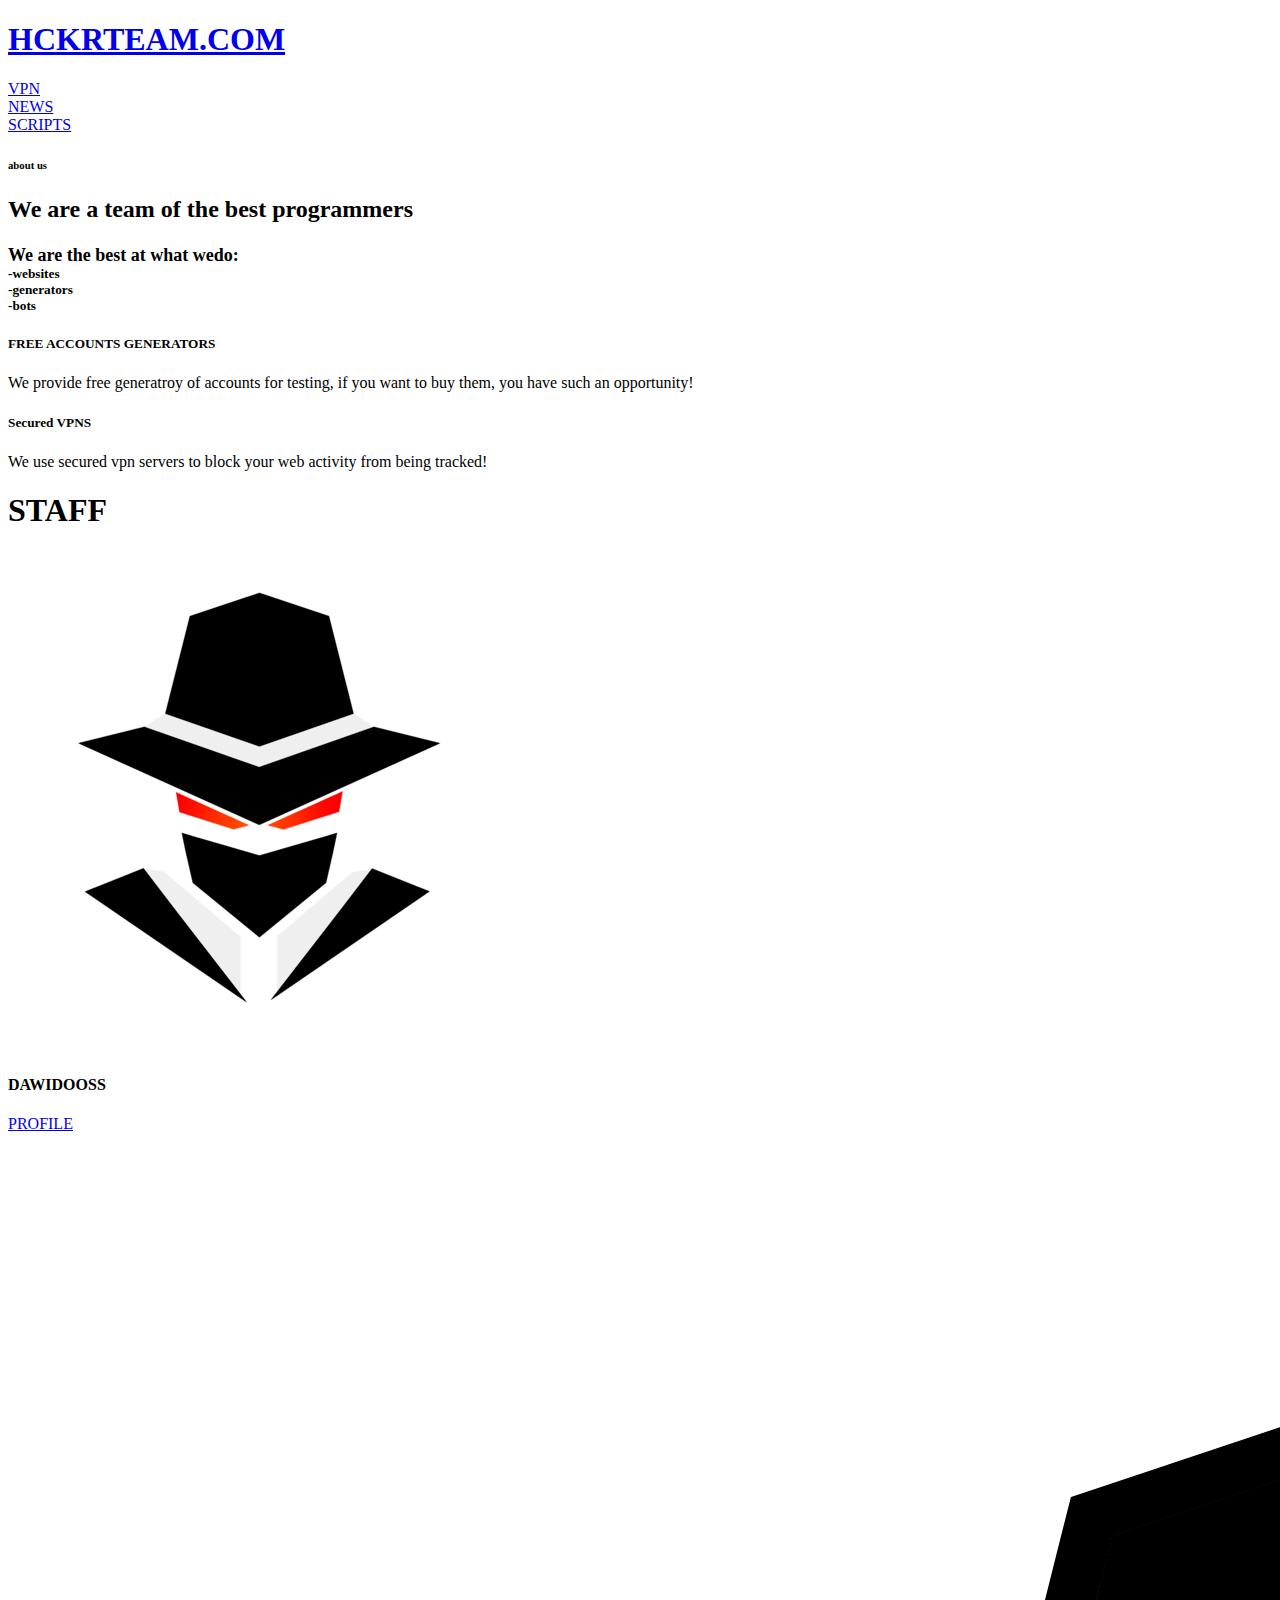
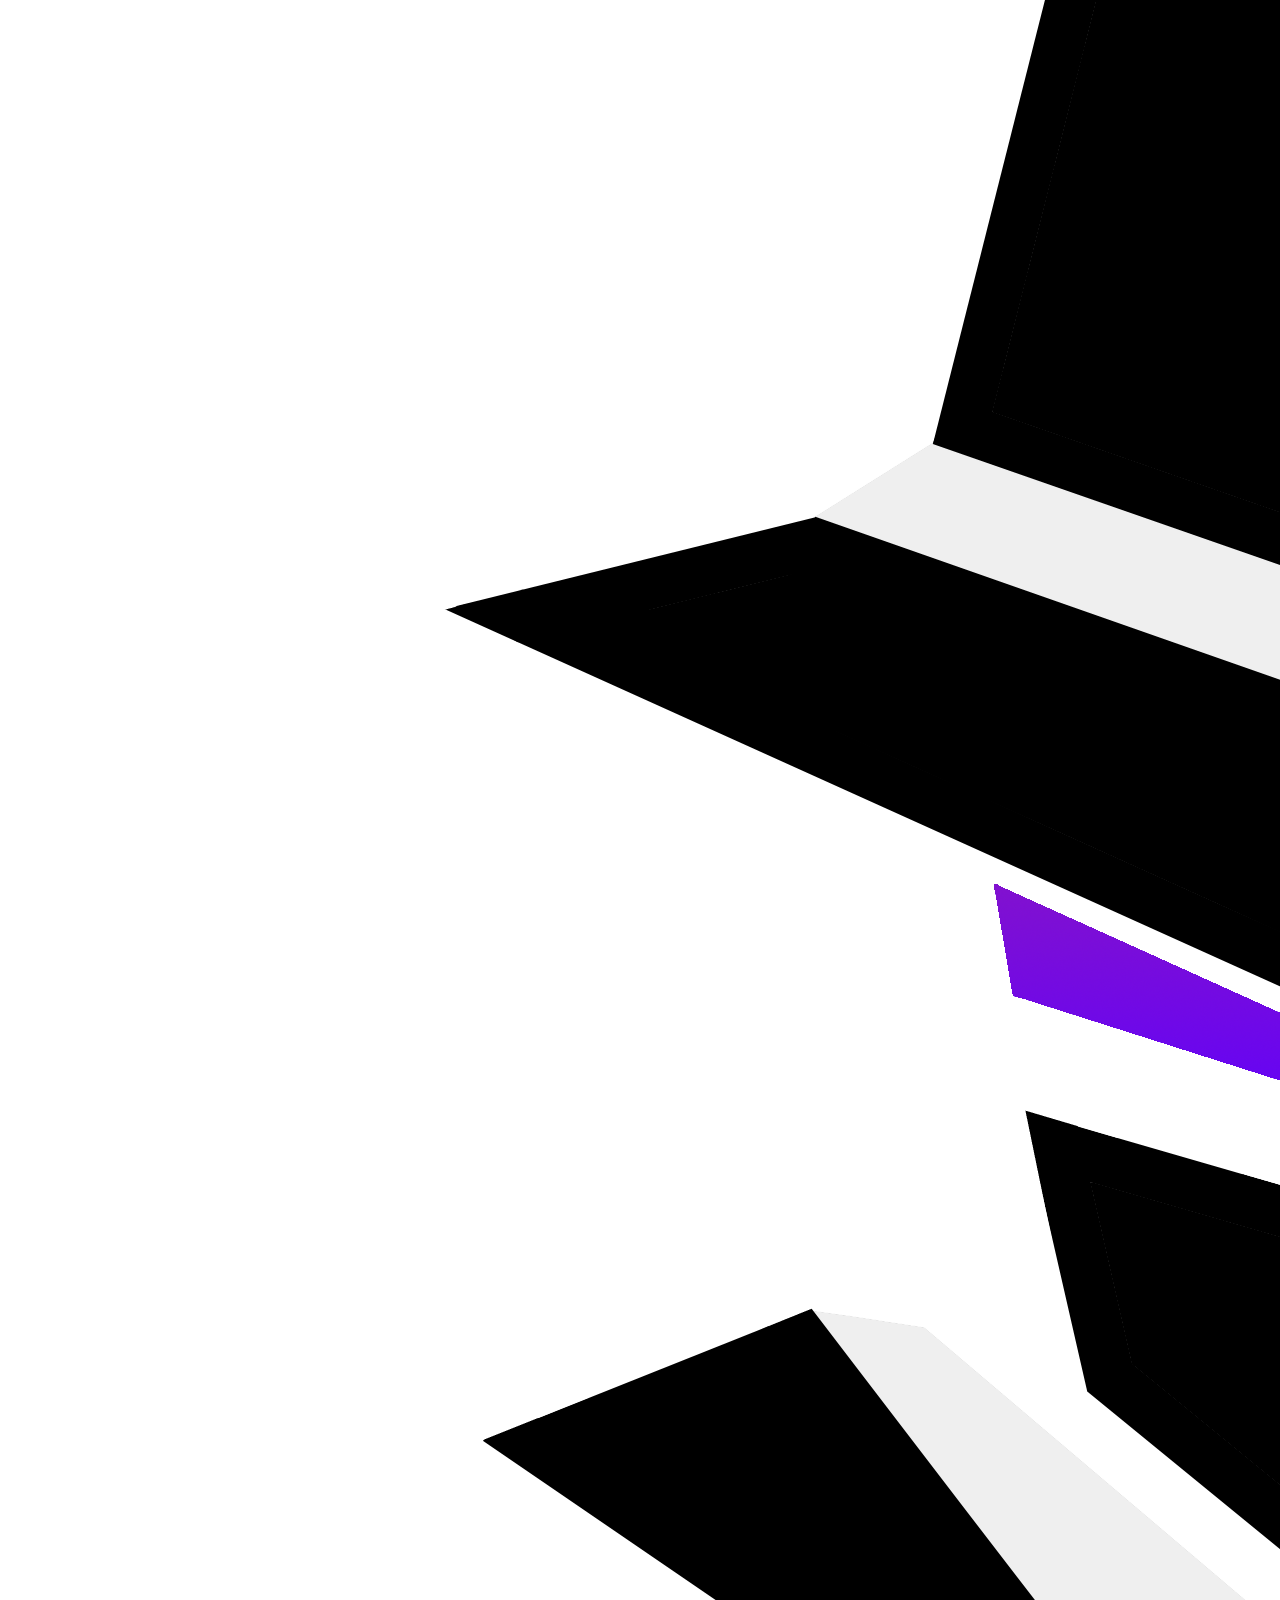
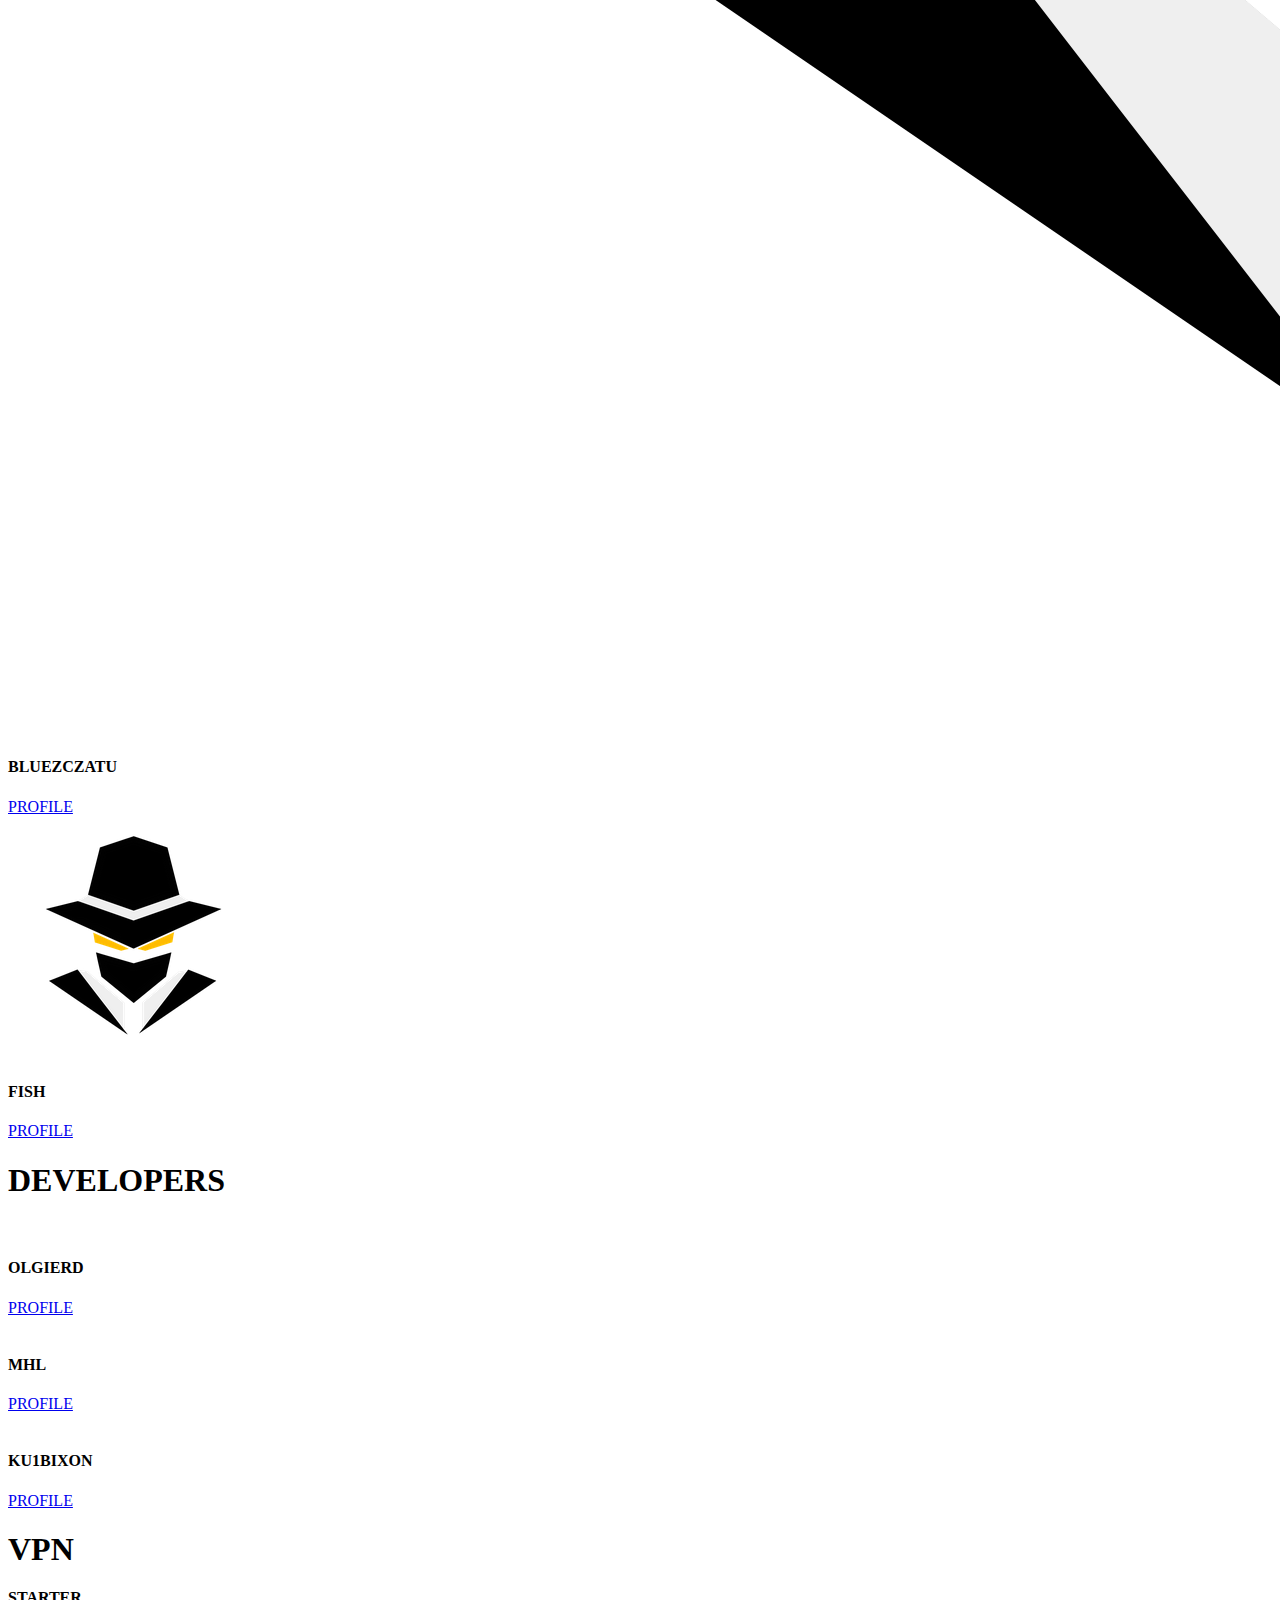
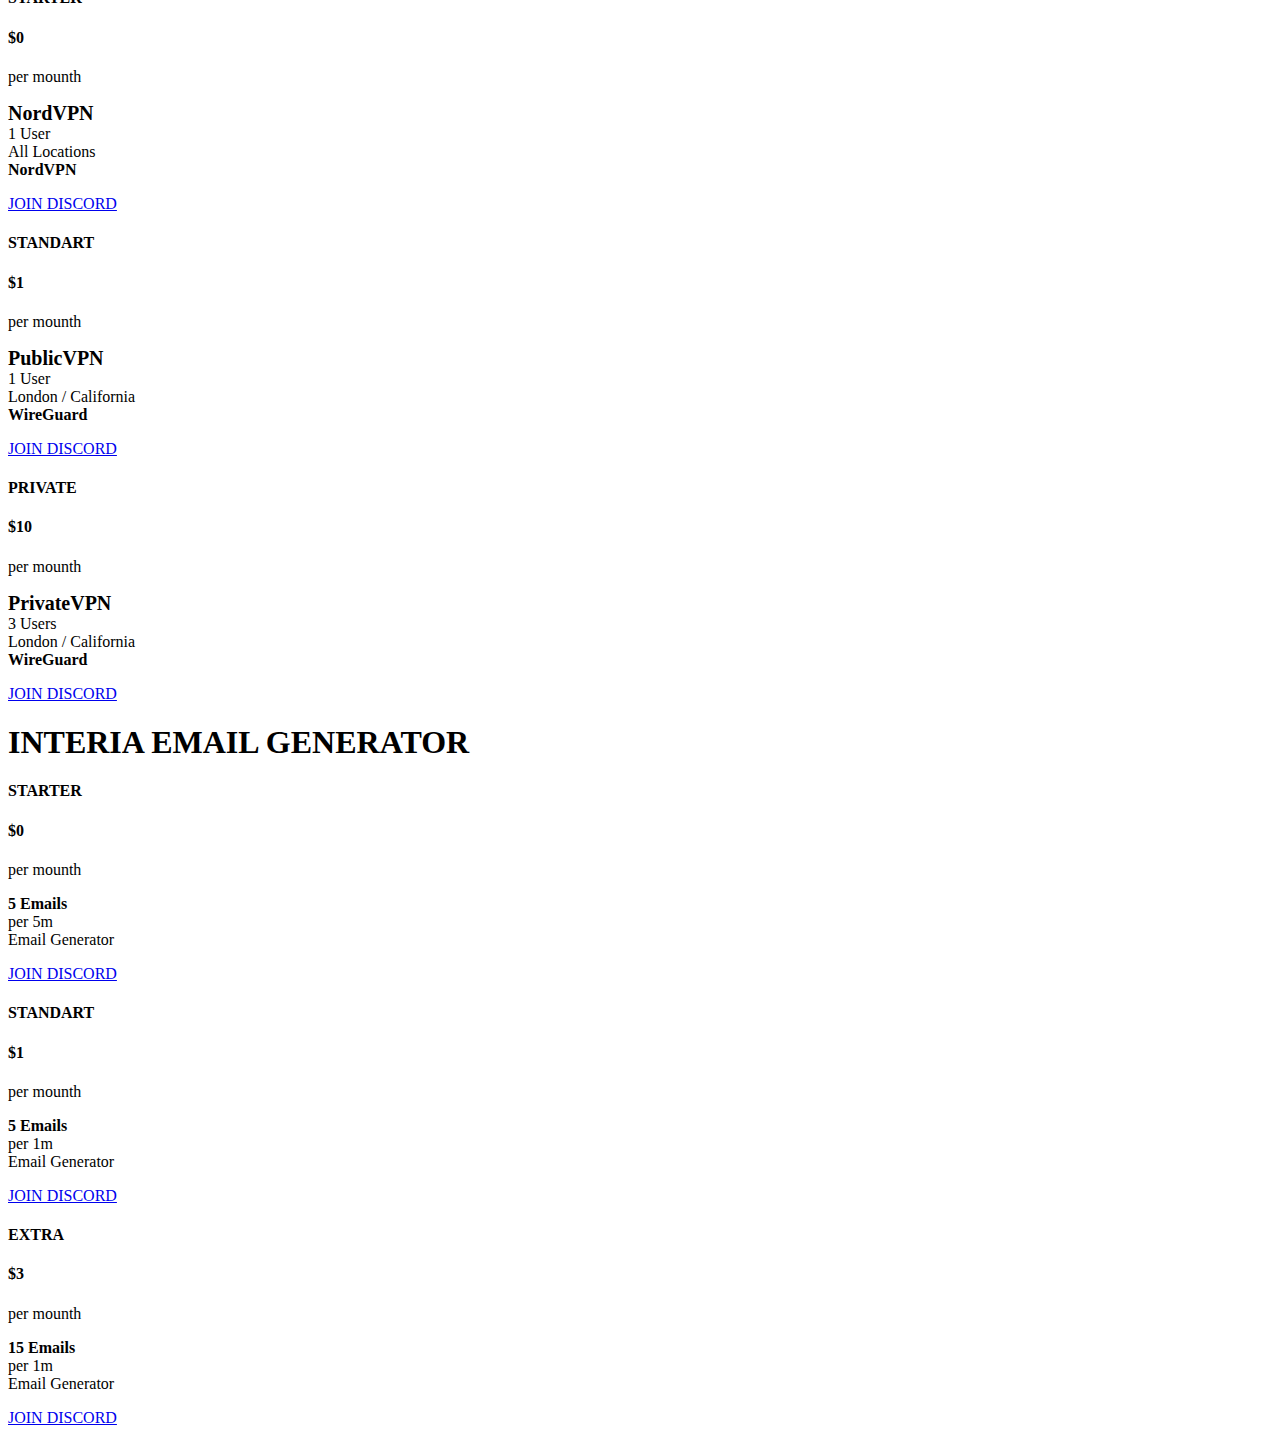
==== index.html @ 011a5a2e "Update index.html" ====
<!DOCTYPE html>
<html style="font-size: 16px;">
  <head>
    <script async src="https://arc.io/widget.min.js#6pTot6xj"></script>
    <script async src="https://pagead2.googlesyndication.com/pagead/js/adsbygoogle.js?client=ca-pub-5624667472871251"
    crossorigin="anonymous"></script>
    <meta name="viewport" content="width=device-width, initial-scale=1.0">
    <meta charset="utf-8">
    <meta name="keywords" content="hckrteam.com">
    <meta name="description" content="Best Developers Team">
    <meta name="page_type" content="np-template-header-footer-from-plugin">
    <title>hckrteam.com</title>
    <script class="u-script" type="text/javascript" src="jquery.js" defer=""></script>
    <script class="u-script" type="text/javascript" src="nicepage.js" defer=""></script>
    <meta name="generator" content="Nicepage 3.21.3, nicepage.com">
    <link id="u-theme-google-font" rel="stylesheet" href="https://fonts.googleapis.com/css?family=Roboto:100,100i,300,300i,400,400i,500,500i,700,700i,900,900i|Open+Sans:300,300i,400,400i,600,600i,700,700i,800,800i">
    <link id="u-page-google-font" rel="stylesheet" href="https://fonts.googleapis.com/css?family=Montserrat:100,100i,200,200i,300,300i,400,400i,500,500i,600,600i,700,700i,800,800i,900,900i">
    
    
    
    
    
    
    
    
    <script type="application/ld+json">{
		"@context": "http://schema.org",
		"@type": "Organization",
		"name": ""
}</script>
    <meta name="theme-color" content="#478ac9">
    <meta property="og:title" content="Home">
    <meta property="og:type" content="website">
  </head>
  <body class="u-body u-custom-color-6">
    <section class="u-align-center u-clearfix u-image u-shading u-section-1" id="sec-c838" src="" data-image-width="1920" data-image-height="542">
      <div class="u-clearfix u-sheet u-valign-bottom-lg u-sheet-1">
        <h1 class="u-custom-font u-font-montserrat u-text u-text-body-alt-color u-title u-text-1">
          <a class="u-active-none u-border-none u-btn u-button-link u-button-style u-hover-none u-none u-text-body-alt-color u-btn-1" href="https://hckrteam.com">HCKRTEAM.COM</a>
        </h1>
        <div class="u-clearfix u-layout-wrap u-layout-wrap-1">
          <div class="u-layout">
            <div class="u-layout-row">
              <div class="u-container-style u-layout-cell u-size-20 u-layout-cell-1">
                <div class="u-container-layout u-valign-middle-lg u-valign-middle-xl u-container-layout-1">
                  <a href="https://vpn.hckrteam.com" class="u-border-none u-btn u-btn-round u-button-style u-hover-grey-80 u-radius-50 u-white u-btn-2">VPN<br>
                  </a>
                </div>
              </div>
              <div class="u-container-style u-layout-cell u-size-20 u-layout-cell-2">
                <div class="u-container-layout u-valign-top u-container-layout-2">
                  <a href="https://news.hckrteam.com" class="u-border-none u-btn u-btn-round u-button-style u-hover-grey-80 u-radius-50 u-white u-btn-3">NEWS</a>
                </div>
              </div>
              <div class="u-container-style u-layout-cell u-size-20 u-layout-cell-3">
                <div class="u-container-layout u-valign-middle-lg u-valign-middle-xl u-valign-top-md u-valign-top-sm u-valign-top-xs u-container-layout-3">
                  <a href="https://scripts.hckrteam.com" class="u-border-none u-btn u-btn-round u-button-style u-hover-grey-80 u-radius-50 u-white u-btn-4">SCRIPTS<br>
                  </a>
                </div>
              </div>
            </div>
          </div>
        </div>
      </div>
    </section>
    <section class="u-clearfix u-section-2" id="carousel_eceb">
      <div class="u-clearfix u-sheet u-valign-middle-xs u-sheet-1">
        <div class="u-clearfix u-expanded-width-sm u-expanded-width-xs u-layout-wrap u-layout-wrap-1">
          <div class="u-layout">
            <div class="u-layout-row">
              <div class="u-container-style u-layout-cell u-size-20 u-layout-cell-1">
                <div class="u-container-layout u-valign-middle-sm u-valign-middle-xs u-container-layout-1">
                  <div class="u-align-left u-container-style u-grey-80 u-group u-radius-25 u-shape-round u-group-1">
                    <div class="u-container-layout u-valign-top-lg u-valign-top-md u-valign-top-sm u-valign-top-xs u-container-layout-2">
                      <h6 class="u-custom-font u-font-montserrat u-text u-text-default u-text-1">about us</h6>
                      <h2 class="u-custom-font u-font-montserrat u-text u-text-2">We are a team of the best programmers</h2>
                      <h5 class="u-custom-font u-font-montserrat u-text u-text-custom-color-5 u-text-3">
                        <span style="font-size: 1.125rem;">We are the best at what wedo:&nbsp;</span>
                        <br>-websites<br>-generators<br>-bots
                      </h5>
                    </div>
                  </div>
                </div>
              </div>
              <div class="u-container-style u-layout-cell u-size-20 u-layout-cell-2">
                <div class="u-container-layout u-valign-top-sm u-valign-top-xs u-container-layout-3">
                  <div class="u-align-center u-container-style u-expanded-width-md u-expanded-width-sm u-expanded-width-xs u-grey-10 u-group u-radius-25 u-shape-round u-group-2">
                    <div class="u-container-layout u-valign-top-lg u-valign-top-md u-valign-top-sm u-valign-top-xs u-container-layout-4">
                      <h5 class="u-custom-font u-font-montserrat u-text u-text-4">FREE ACCOUNTS GENERATORS</h5>
                      <p class="u-text u-text-5">We provide free generatroy of accounts for testing, if you want to buy them, you have such an opportunity!</p>
                    </div>
                  </div>
                </div>
              </div>
              <div class="u-container-style u-layout-cell u-size-20 u-layout-cell-3">
                <div class="u-container-layout u-valign-middle-sm u-container-layout-5">
                  <div class="u-container-style u-custom-color-2 u-group u-radius-25 u-shape-round u-group-3">
                    <div class="u-container-layout u-valign-top-md u-container-layout-6">
                      <h5 class="u-align-center u-custom-font u-font-montserrat u-text u-text-6">Secured VPNS</h5>
                      <p class="u-align-center u-text u-text-7">We use secured vpn servers to block your web activity from being tracked!</p>
                    </div>
                  </div>
                </div>
              </div>
            </div>
          </div>
        </div>
      </div>
    </section>
    <section class="u-align-center u-clearfix u-section-3" id="carousel_86ee">
      <div class="u-clearfix u-sheet u-sheet-1">
        <h1 class="u-custom-font u-font-montserrat u-text u-text-body-alt-color u-title u-text-1">STAFF</h1>
        <div class="u-list u-list-1">
          <div class="u-repeater u-repeater-1">
            <div class="u-align-center u-container-style u-grey-80 u-list-item u-radius-20 u-repeater-item u-shape-round u-video-cover u-list-item-1">
              <div class="u-container-layout u-similar-container u-valign-bottom u-container-layout-1">
                <img src="images/hckr_dawidooss.png" alt="" class="u-expanded-width u-image u-image-contain u-image-default u-image-1" data-image-width="500" data-image-height="500">
                <h4 class="u-text u-text-default u-text-2">DAWIDOOSS</h4>
                <a href="https://hckrteam.com/dawidooss" class="u-border-none u-btn u-btn-round u-button-style u-hover-grey-80 u-radius-50 u-white u-btn-1">PROFILE</a>
              </div>
            </div>
            <div class="u-align-center u-container-style u-grey-80 u-list-item u-radius-20 u-repeater-item u-shape-round u-video-cover u-list-item-2">
              <div class="u-container-layout u-similar-container u-valign-bottom u-container-layout-2">
                <img src="images/logohackermanv34.png" alt="" class="u-expanded-width u-image u-image-default u-image-2" data-image-width="2890" data-image-height="2800">
                <h4 class="u-text u-text-default u-text-white u-text-3">BLUEZCZATU</h4>
                <a href="https://hckrteam.com/bluezczatu" class="u-border-none u-btn u-btn-round u-button-style u-hover-grey-80 u-radius-50 u-white u-btn-2"> PROFILE</a>
              </div>
            </div>
            <div class="u-align-center u-container-style u-grey-80 u-list-item u-radius-20 u-repeater-item u-shape-round u-list-item-3">
              <div class="u-container-layout u-similar-container u-valign-bottom u-container-layout-3">
                <img src="images/logohackermanv34fish.png" alt="" class="u-expanded-width u-image u-image-contain u-image-default u-image-3" data-image-width="2890" data-image-height="2800">
                <h4 class="u-text u-text-default u-text-white u-text-4">FISH</h4>
                <a href="https://hckrteam.com/fish" class="u-border-none u-btn u-btn-round u-button-style u-hover-grey-80 u-radius-50 u-white u-btn-3"> PROFILE</a>
              </div>
            </div>
          </div>
        </div>
      </div>
    </section>
    <section class="u-align-center u-clearfix u-section-4" id="carousel_1fa7">
      <div class="u-clearfix u-sheet u-sheet-1">
        <h1 class="u-custom-font u-font-montserrat u-text u-text-body-alt-color u-title u-text-1">DEVELOPERS</h1>
        <div class="u-list u-list-1">
          <div class="u-repeater u-repeater-1">
            <div class="u-align-center u-container-style u-grey-80 u-list-item u-radius-20 u-repeater-item u-shape-round u-video-cover u-list-item-1">
              <div class="u-container-layout u-similar-container u-valign-top u-container-layout-1">
                <img src="images/hackermandeveloper.png" alt="" class="u-expanded-width u-image u-image-contain u-image-default u-image-1" data-image-width="2890" data-image-height="2800">
                <h4 class="u-text u-text-default u-text-2">OLGIERD</h4>
                <a href="https://hckrteam.com/olgierd" class="u-border-none u-btn u-btn-round u-button-style u-hover-grey-80 u-radius-50 u-white u-btn-1">PROFILE</a>
              </div>
            </div>
            <div class="u-align-center u-container-style u-grey-80 u-list-item u-radius-20 u-repeater-item u-shape-round u-video-cover u-list-item-2">
              <div class="u-container-layout u-similar-container u-valign-top u-container-layout-2">
                <img src="images/hackermandeveloper.png" alt="" class="u-expanded-width u-image u-image-contain u-image-default u-image-2" data-image-width="2890" data-image-height="2800">
                <h4 class="u-text u-text-default u-text-white u-text-3">MHL</h4>
                <a href="https://hckrteam.com/mhl" class="u-border-none u-btn u-btn-round u-button-style u-hover-grey-80 u-radius-50 u-white u-btn-2"> PROFILE</a>
              </div>
            </div>
            <div class="u-align-center u-container-style u-grey-80 u-list-item u-radius-20 u-repeater-item u-shape-round u-list-item-3">
              <div class="u-container-layout u-similar-container u-valign-top u-container-layout-3">
                <img src="images/hackermandeveloper.png" alt="" class="u-expanded-width u-image u-image-contain u-image-default u-image-3" data-image-width="2890" data-image-height="2800">
                <h4 class="u-text u-text-default u-text-white u-text-4">KU1BIXON</h4>
                <a href="https://hckrteam.com/ku1bixon" class="u-border-none u-btn u-btn-round u-button-style u-hover-grey-80 u-radius-50 u-white u-btn-3"> PROFILE</a>
              </div>
            </div>
          </div>
        </div>
      </div>
    </section>
    <section class="u-align-center u-clearfix u-section-5" id="sec-b7e0">
      <div class="u-clearfix u-sheet u-sheet-1">
        <h1 class="u-custom-font u-font-montserrat u-text u-text-body-alt-color u-title u-text-1">VPN</h1>
        <div class="u-list u-list-1">
          <div class="u-repeater u-repeater-1">
            <div class="u-container-style u-grey-80 u-list-item u-radius-20 u-repeater-item u-shape-round u-video-cover u-list-item-1">
              <div class="u-container-layout u-similar-container u-container-layout-1">
                <h4 class="u-align-center u-text u-text-default u-text-2">STARTER</h4>
                <h4 class="u-align-center u-text u-text-default u-text-white u-text-3">$0</h4>
                <p class="u-align-center u-text u-text-4">per mounth</p>
                <p class="u-align-center u-text u-text-5">
                  <span style="font-weight: 700; font-size: 1.25rem;">NordVPN</span>
                  <br>1 User<br>All Locations<br>
                  <span style="font-weight: 700;">NordVPN</span>
                </p>
                <a href="https://nordvpn.hckrteam.com" class="u-border-none u-btn u-btn-round u-button-style u-hover-grey-80 u-radius-50 u-white u-btn-1" target="_blank"> JOIN DISCORD</a>
              </div>
            </div>
            <div class="u-align-center u-container-style u-grey-80 u-list-item u-radius-20 u-repeater-item u-shape-round u-video-cover u-list-item-2">
              <div class="u-container-layout u-similar-container u-container-layout-2">
                <h4 class="u-align-center u-text u-text-default u-text-6">STANDART</h4>
                <h4 class="u-align-center u-text u-text-default u-text-7">$1</h4>
                <p class="u-align-center u-text u-text-8">per mounth</p>
                <p class="u-align-center u-text u-text-9">
                  <span style="font-weight: 700; font-size: 1.25rem;">PublicVPN</span>
                  <br>1 User<br>London / California<br>
                  <span style="font-weight: 700;">WireGuard</span>
                </p>
                <a href="https://dc.hckrteam.com" class="u-border-none u-btn u-btn-round u-button-style u-hover-grey-80 u-radius-50 u-white u-btn-2" target="_blank"> JOIN DISCORD<br>
                </a>
              </div>
            </div>
            <div class="u-align-center u-container-style u-grey-80 u-list-item u-radius-20 u-repeater-item u-shape-round u-list-item-3">
              <div class="u-container-layout u-similar-container u-container-layout-3">
                <h4 class="u-align-center u-text u-text-default u-text-10">PRIVATE</h4>
                <h4 class="u-align-center u-text u-text-default u-text-11">$10</h4>
                <p class="u-align-center u-text u-text-12">per mounth</p>
                <p class="u-align-center u-text u-text-13">
                  <span style="font-weight: 700; font-size: 1.25rem;">PrivateVPN</span>
                  <br>3 Users<br>London / California<br>
                  <span style="font-weight: 700;">WireGuard</span>
                </p>
                <a href="https://dc.hckrteam.com" class="u-border-none u-btn u-btn-round u-button-style u-custom-color-2 u-hover-grey-80 u-radius-50 u-btn-3" target="_blank"> JOIN DISCORD</a>
              </div>
            </div>
          </div>
        </div>
      </div>
    </section>
    <section class="u-align-center u-clearfix u-section-6" id="carousel_602c">
      <div class="u-clearfix u-sheet u-sheet-1">
        <h1 class="u-custom-font u-font-montserrat u-text u-text-body-alt-color u-title u-text-1">INTERIA EMAIL GENERATOR</h1>
        <div class="u-list u-list-1">
          <div class="u-repeater u-repeater-1">
            <div class="u-container-style u-grey-80 u-list-item u-radius-20 u-repeater-item u-shape-round u-video-cover u-list-item-1">
              <div class="u-container-layout u-similar-container u-container-layout-1">
                <h4 class="u-align-center u-text u-text-default u-text-2">STARTER</h4>
                <h4 class="u-align-center u-text u-text-default u-text-white u-text-3">$0</h4>
                <p class="u-align-center u-text u-text-4">per mounth</p>
                <p class="u-align-center u-text u-text-5"><b>5 Emails</b>
                  <br>per 5m<br>Email Generator
                </p>
                <a href="https://dc.hckrteam.com" class="u-border-none u-btn u-btn-round u-button-style u-hover-grey-80 u-radius-50 u-white u-btn-1" target="_blank"> JOIN DISCORD</a>
              </div>
            </div>
            <div class="u-align-center u-container-style u-grey-80 u-list-item u-radius-20 u-repeater-item u-shape-round u-video-cover u-list-item-2">
              <div class="u-container-layout u-similar-container u-container-layout-2">
                <h4 class="u-align-center u-text u-text-default u-text-6">STANDART</h4>
                <h4 class="u-align-center u-text u-text-default u-text-7">$1</h4>
                <p class="u-align-center u-text u-text-8">per mounth</p>
                <p class="u-align-center u-text u-text-9"><b>5 Emails</b>
                  <br>per 1m<br>Email Generator
                </p>
                <a href="https://dc.hckrteam.com" class="u-border-none u-btn u-btn-round u-button-style u-hover-grey-80 u-radius-50 u-white u-btn-2" target="_blank"> JOIN DISCORD<br>
                </a>
              </div>
            </div>
            <div class="u-align-center u-container-style u-grey-80 u-list-item u-radius-20 u-repeater-item u-shape-round u-list-item-3">
              <div class="u-container-layout u-similar-container u-container-layout-3">
                <h4 class="u-align-center u-text u-text-default u-text-10">EXTRA</h4>
                <h4 class="u-align-center u-text u-text-default u-text-11">$3</h4>
                <p class="u-align-center u-text u-text-12">per mounth</p>
                <p class="u-align-center u-text u-text-13"><b>15 Emails</b>
                  <br>per 1m<br>Email Generator<br>
                </p>
                <a href="https://dc.hckrteam.com" class="u-border-none u-btn u-btn-round u-button-style u-custom-color-2 u-hover-grey-80 u-radius-50 u-btn-3" target="_blank"> JOIN DISCORD</a>
              </div>
            </div>
          </div>
        </div>
      </div>
    </section>
    <section class="u-clearfix u-section-7" id="sec-3c66">
      <div class="u-clearfix u-sheet u-sheet-1"></div>
  </body>
</html>
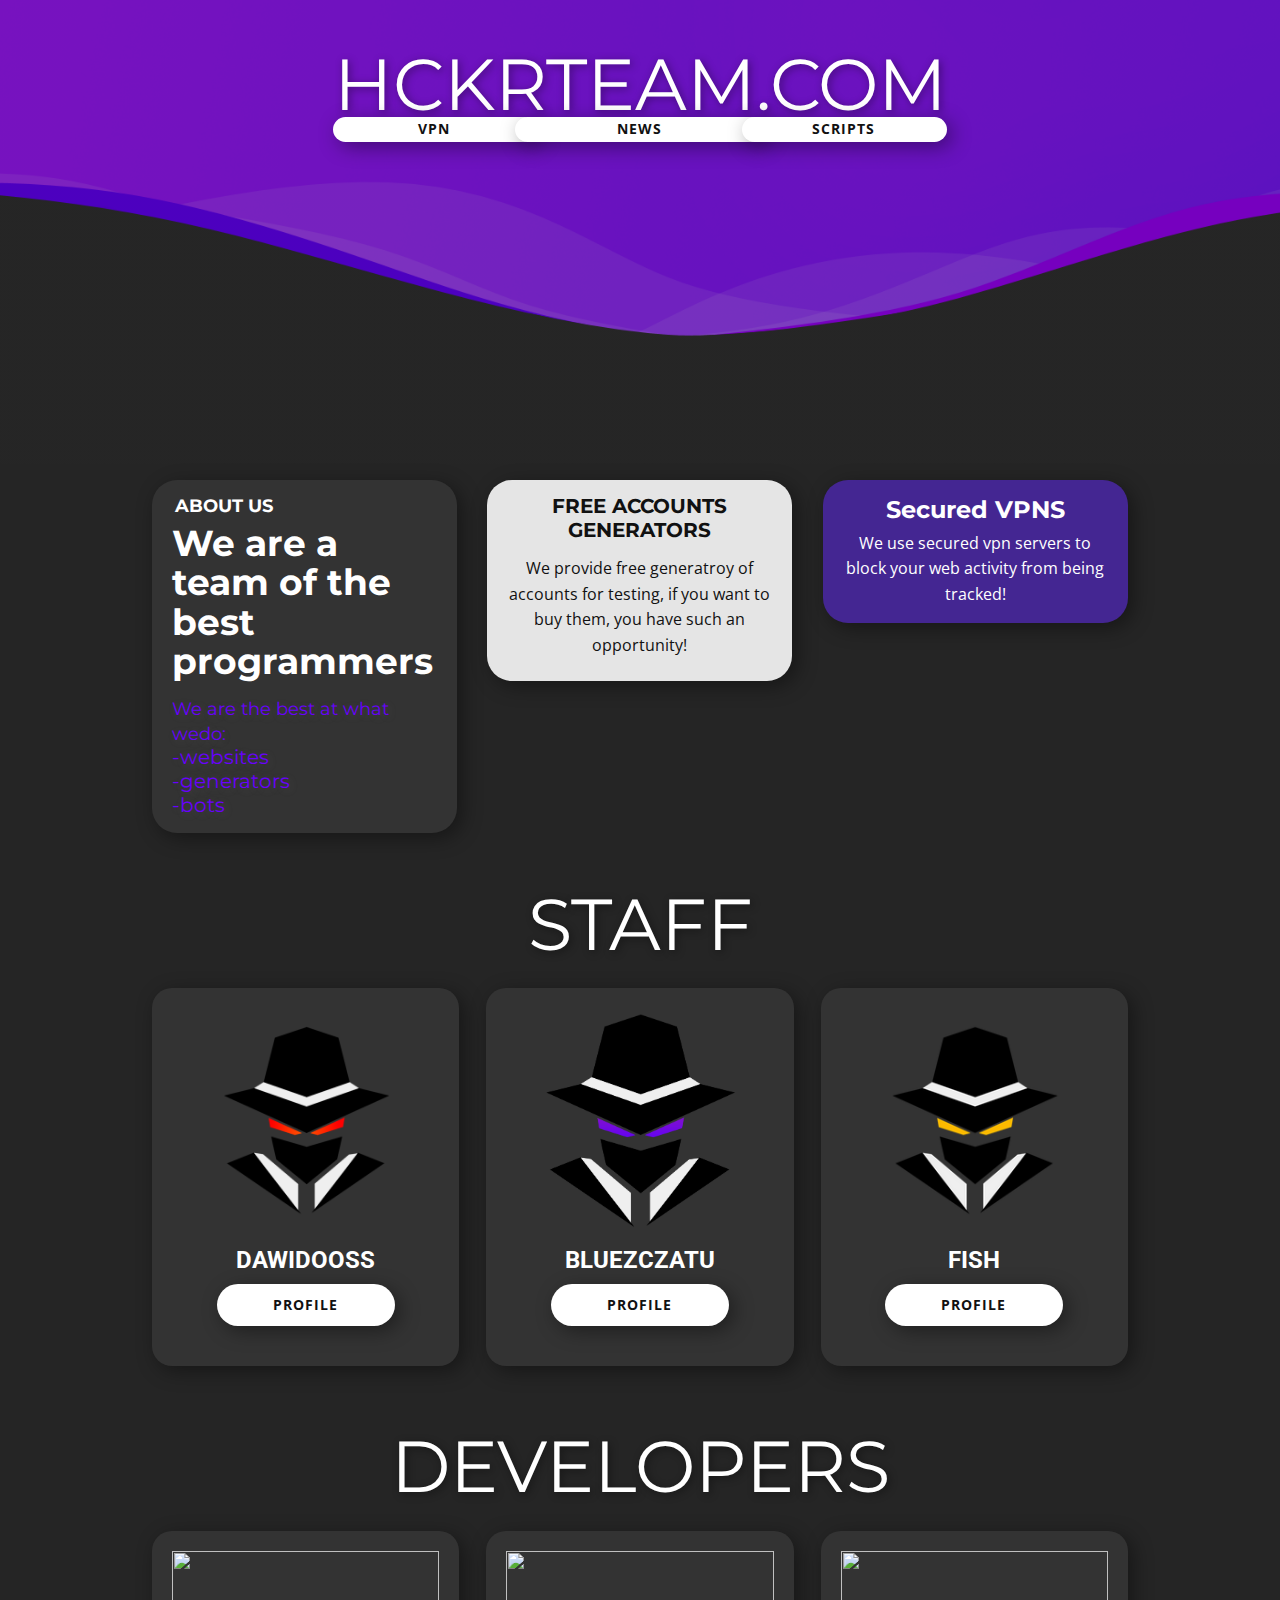
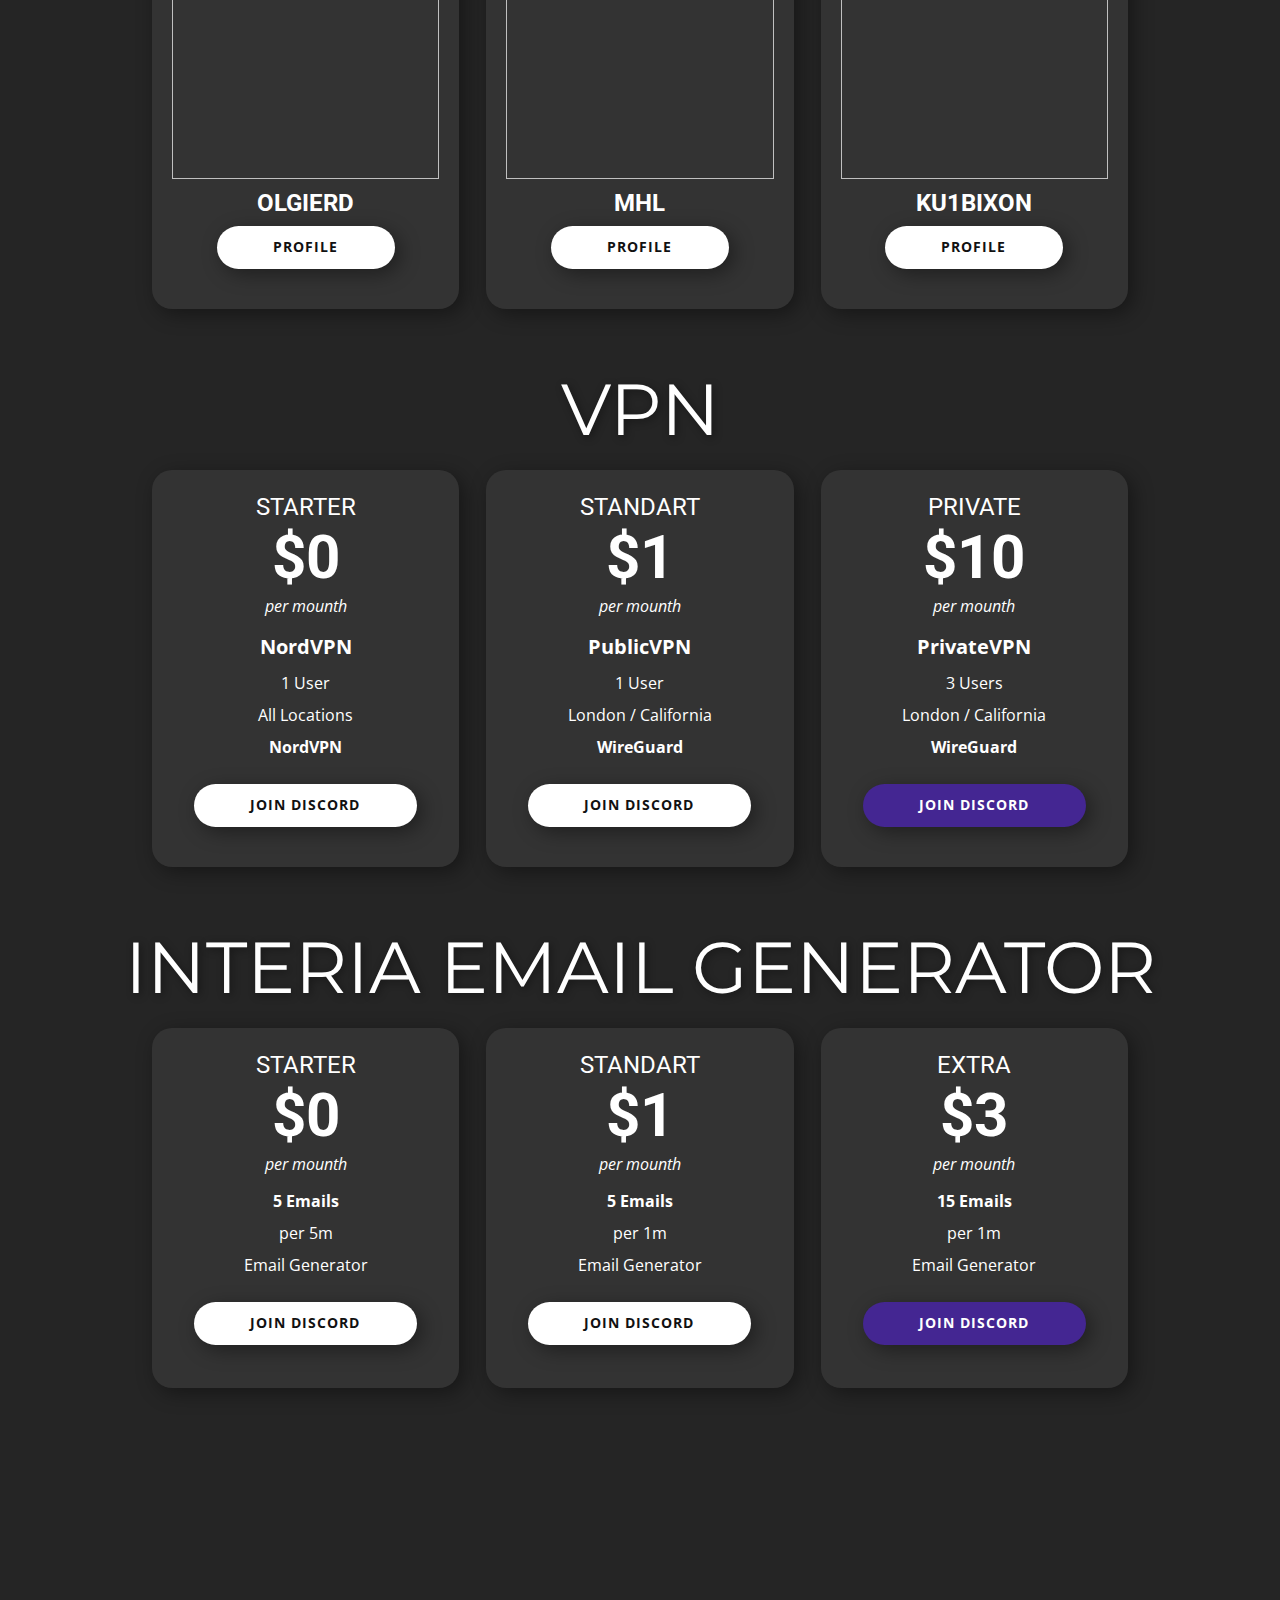
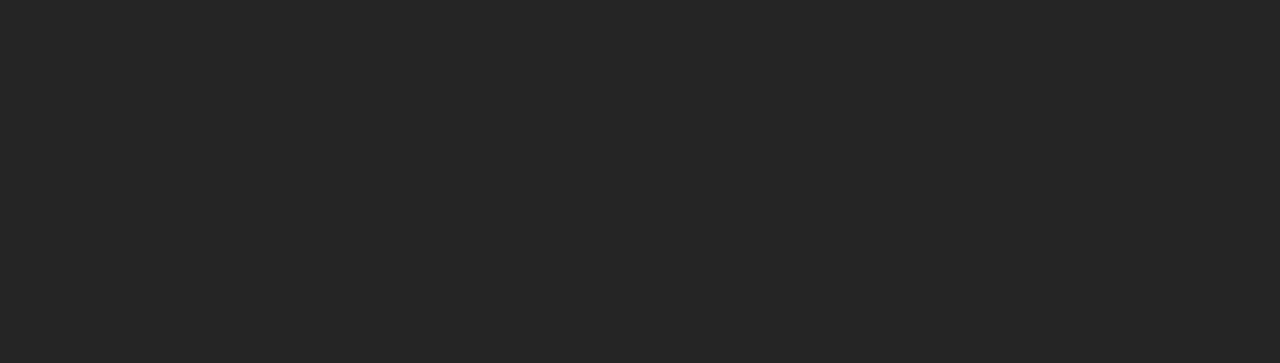
==== commit 3d87cb10: "Update index.html" ====
--- a/index.html
+++ b/index.html
@@ -10,6 +10,8 @@
     <meta name="description" content="Best Developers Team">
     <meta name="page_type" content="np-template-header-footer-from-plugin">
     <title>hckrteam.com</title>
+    <link rel="stylesheet" href="nicepage.css" media="screen">
+<link rel="stylesheet" href="Home.css" media="screen">
     <script class="u-script" type="text/javascript" src="jquery.js" defer=""></script>
     <script class="u-script" type="text/javascript" src="nicepage.js" defer=""></script>
     <meta name="generator" content="Nicepage 3.21.3, nicepage.com">
@@ -28,9 +30,6 @@
 		"@type": "Organization",
 		"name": ""
 }</script>
-    <meta name="theme-color" content="#478ac9">
-    <meta property="og:title" content="Home">
-    <meta property="og:type" content="website">
   </head>
   <body class="u-body u-custom-color-6">
     <section class="u-align-center u-clearfix u-image u-shading u-section-1" id="sec-c838" src="" data-image-width="1920" data-image-height="542">
--- a/nicepage.css
+++ b/nicepage.css
@@ -0,0 +1,35181 @@
+/*begin-commonstyles library*//*!
+ * froala_editor v3.2.3 (https://www.froala.com/wysiwyg-editor)
+ * License https://froala.com/wysiwyg-editor/terms/
+ * Copyright 2014-2020 Froala Labs
+ */
+
+.fr-clearfix::after {
+  clear: both;
+  display: block;
+  content: "";
+  height: 0; }
+
+.fr-hide-by-clipping {
+  position: absolute;
+  width: 1px;
+  height: 1px;
+  padding: 0;
+  margin: -1px;
+  overflow: hidden;
+  clip: rect(0, 0, 0, 0);
+  border: 0; }
+
+.fr-view img.fr-rounded, .fr-view .fr-img-caption.fr-rounded img {
+  border-radius: 10px;
+  -moz-border-radius: 10px;
+  -webkit-border-radius: 10px;
+  -moz-background-clip: padding;
+  -webkit-background-clip: padding-box;
+  background-clip: padding-box; }
+
+.fr-view img.fr-shadow, .fr-view .fr-img-caption.fr-shadow img {
+  -webkit-box-shadow: 10px 10px 5px 0px #cccccc;
+  -moz-box-shadow: 10px 10px 5px 0px #cccccc;
+  box-shadow: 10px 10px 5px 0px #cccccc; }
+
+.fr-view img.fr-bordered, .fr-view .fr-img-caption.fr-bordered img {
+  border: solid 5px #CCC; }
+
+.fr-view img.fr-bordered {
+  -webkit-box-sizing: content-box;
+  -moz-box-sizing: content-box;
+  box-sizing: content-box; }
+
+.fr-view .fr-img-caption.fr-bordered img {
+  -webkit-box-sizing: border-box;
+  -moz-box-sizing: border-box;
+  box-sizing: border-box; }
+
+.fr-view {
+  word-wrap: break-word; }
+  .fr-view span[style~="color:"] a {
+    color: inherit; }
+  .fr-view strong {
+    font-weight: 700; }
+  .fr-view table {
+    border: none;
+    border-collapse: collapse;
+    empty-cells: show;
+    max-width: 100%; }
+    .fr-view table td {
+      min-width: 5px; }
+    .fr-view table.fr-dashed-borders td, .fr-view table.fr-dashed-borders th {
+      border-style: dashed; }
+    .fr-view table.fr-alternate-rows tbody tr:nth-child(2n) {
+      background: whitesmoke; }
+    .fr-view table td, .fr-view table th {
+      border: 1px solid #DDD; }
+      .fr-view table td:empty, .fr-view table th:empty {
+        height: 20px; }
+      .fr-view table td.fr-highlighted, .fr-view table th.fr-highlighted {
+        border: 1px double red; }
+      .fr-view table td.fr-thick, .fr-view table th.fr-thick {
+        border-width: 2px; }
+    .fr-view table th {
+      background: #ececec; }
+  .fr-view hr {
+    clear: both;
+    user-select: none;
+    -o-user-select: none;
+    -moz-user-select: none;
+    -khtml-user-select: none;
+    -webkit-user-select: none;
+    -ms-user-select: none;
+    break-after: always;
+    page-break-after: always; }
+  .fr-view .fr-file {
+    position: relative; }
+    .fr-view .fr-file::after {
+      position: relative;
+      content: "\1F4CE";
+      font-weight: normal; }
+  .fr-view pre {
+    white-space: pre-wrap;
+    word-wrap: break-word;
+    overflow: visible; }
+/*.fr-view[dir="rtl"] blockquote {
+  border-left: none;
+  border-right: solid 2px #5E35B1;
+  margin-right: 0;
+  padding-right: 5px;
+  padding-left: 0; }
+  .fr-view[dir="rtl"] blockquote blockquote {
+    border-color: #00BCD4; }
+    .fr-view[dir="rtl"] blockquote blockquote blockquote {
+      border-color: #43A047; }
+.fr-view blockquote {
+  border-left: solid 2px #5E35B1;
+  margin-left: 0;
+  padding-left: 5px;
+  color: #5E35B1; }
+  .fr-view blockquote blockquote {
+    border-color: #00BCD4;
+    color: #00BCD4; }
+    .fr-view blockquote blockquote blockquote {
+      border-color: #43A047;
+      color: #43A047; }*/
+  .fr-view span.fr-emoticon {
+    font-weight: normal;
+    font-family: "Apple Color Emoji","Segoe UI Emoji","NotoColorEmoji","Segoe UI Symbol","Android Emoji","EmojiSymbols";
+    display: inline;
+    line-height: 0; }
+    .fr-view span.fr-emoticon.fr-emoticon-img {
+      background-repeat: no-repeat !important;
+      font-size: inherit;
+      height: 1em;
+      width: 1em;
+      min-height: 20px;
+      min-width: 20px;
+      display: inline-block;
+      margin: -.1em .1em .1em;
+      line-height: 1;
+      vertical-align: middle; }
+  .fr-view .fr-text-gray {
+    color: #AAA !important; }
+  .fr-view .fr-text-bordered {
+    border-top: solid 1px #222;
+    border-bottom: solid 1px #222;
+    padding: 10px 0; }
+  .fr-view .fr-text-spaced {
+    letter-spacing: 1px; }
+  .fr-view .fr-text-uppercase {
+    text-transform: uppercase; }
+  .fr-view .fr-class-highlighted {
+    background-color: #ffff00; }
+  .fr-view .fr-class-code {
+    border-color: #cccccc;
+    border-radius: 2px;
+    -moz-border-radius: 2px;
+    -webkit-border-radius: 2px;
+    -moz-background-clip: padding;
+    -webkit-background-clip: padding-box;
+    background-clip: padding-box;
+    background: #f5f5f5;
+    padding: 10px;
+    font-family: "Courier New", Courier, monospace; }
+  .fr-view .fr-class-transparency {
+    opacity: 0.5; }
+  .fr-view img {
+    position: relative;
+    max-width: 100%; }
+    .fr-view img.fr-dib {
+      margin: 10px auto;
+      display: block;
+      float: none;
+      vertical-align: top; }
+      .fr-view img.fr-dib.fr-fil {
+        margin-left: 0;
+        text-align: left; }
+      .fr-view img.fr-dib.fr-fir {
+        margin-right: 0;
+        text-align: right; }
+    .fr-view img.fr-dii {
+      display: inline-block;
+      float: none;
+      vertical-align: bottom;
+      margin-left: 5px;
+      margin-right: 5px;
+      max-width: calc(100% - (2 * 5px)); }
+      .fr-view img.fr-dii.fr-fil {
+        float: left;
+        margin: 10px 15px 10px 0;
+        max-width: calc(100% - 5px); }
+      .fr-view img.fr-dii.fr-fir {
+        float: right;
+        margin: 10px 0 10px 15px;
+        max-width: calc(100% - 5px); }
+  .fr-view span.fr-img-caption {
+    position: relative;
+    max-width: 100%; }
+    .fr-view span.fr-img-caption.fr-dib {
+      margin: 5px auto;
+      display: block;
+      float: none;
+      vertical-align: top; }
+      .fr-view span.fr-img-caption.fr-dib.fr-fil {
+        margin-left: 0;
+        text-align: left; }
+      .fr-view span.fr-img-caption.fr-dib.fr-fir {
+        margin-right: 0;
+        text-align: right; }
+    .fr-view span.fr-img-caption.fr-dii {
+      display: inline-block;
+      float: none;
+      vertical-align: bottom;
+      margin-left: 5px;
+      margin-right: 5px;
+      max-width: calc(100% - (2 * 5px)); }
+      .fr-view span.fr-img-caption.fr-dii.fr-fil {
+        float: left;
+        margin: 5px 5px 5px 0;
+        max-width: calc(100% - 5px); }
+      .fr-view span.fr-img-caption.fr-dii.fr-fir {
+        float: right;
+        margin: 5px 0 5px 5px;
+        max-width: calc(100% - 5px); }
+  .fr-view .fr-video {
+    text-align: center;
+    position: relative; }
+    .fr-view .fr-video.fr-rv {
+      padding-bottom: 56.25%;
+      padding-top: 30px;
+      height: 0;
+      overflow: hidden; }
+      .fr-view .fr-video.fr-rv > iframe, .fr-view .fr-video.fr-rv object, .fr-view .fr-video.fr-rv embed {
+        position: absolute !important;
+        top: 0;
+        left: 0;
+        width: 100%;
+        height: 100%; }
+    .fr-view .fr-video > * {
+      -webkit-box-sizing: content-box;
+      -moz-box-sizing: content-box;
+      box-sizing: content-box;
+      max-width: 100%;
+      border: none; }
+    .fr-view .fr-video.fr-dvb {
+      display: block;
+      clear: both; }
+      .fr-view .fr-video.fr-dvb.fr-fvl {
+        text-align: left; }
+      .fr-view .fr-video.fr-dvb.fr-fvr {
+        text-align: right; }
+    .fr-view .fr-video.fr-dvi {
+      display: inline-block; }
+      .fr-view .fr-video.fr-dvi.fr-fvl {
+        float: left; }
+      .fr-view .fr-video.fr-dvi.fr-fvr {
+        float: right; }
+  .fr-view a.fr-strong {
+    font-weight: 700; }
+  .fr-view a.fr-green {
+    color: green; }
+  .fr-view .fr-img-caption {
+    text-align: center; }
+    .fr-view .fr-img-caption .fr-img-wrap {
+      padding: 0;
+      margin: auto;
+      text-align: center;
+      width: 100%; }
+      .fr-view .fr-img-caption .fr-img-wrap a {
+        display: block; }
+      .fr-view .fr-img-caption .fr-img-wrap img {
+        display: block;
+        margin: auto;
+        width: 100%; }
+      .fr-view .fr-img-caption .fr-img-wrap > span {
+        margin: auto;
+        display: block;
+        padding: 5px 5px 10px;
+        font-size: 14px;
+        font-weight: initial;
+        -webkit-box-sizing: border-box;
+        -moz-box-sizing: border-box;
+        box-sizing: border-box;
+        -webkit-opacity: 0.9;
+        -moz-opacity: 0.9;
+        opacity: 0.9;
+        -ms-filter: "progid:DXImageTransform.Microsoft.Alpha(Opacity=0)";
+        width: 100%;
+        text-align: center; }
+  .fr-view button.fr-rounded, .fr-view input.fr-rounded, .fr-view textarea.fr-rounded {
+    border-radius: 10px;
+    -moz-border-radius: 10px;
+    -webkit-border-radius: 10px;
+    -moz-background-clip: padding;
+    -webkit-background-clip: padding-box;
+    background-clip: padding-box; }
+  .fr-view button.fr-large, .fr-view input.fr-large, .fr-view textarea.fr-large {
+    font-size: 24px; }
+  .fr-view ul, .fr-view ol {
+    list-style-position: inside; }
+
+/**
+ * Image style.
+ */
+a.fr-view.fr-strong {
+  font-weight: 700; }
+a.fr-view.fr-green {
+  color: green; }
+
+/**
+ * Link style.
+ */
+img.fr-view {
+  position: relative;
+  max-width: 100%; }
+  img.fr-view.fr-dib {
+    margin: 5px auto;
+    display: block;
+    float: none;
+    vertical-align: top; }
+    img.fr-view.fr-dib.fr-fil {
+      margin-left: 0;
+      text-align: left; }
+    img.fr-view.fr-dib.fr-fir {
+      margin-right: 0;
+      text-align: right; }
+  img.fr-view.fr-dii {
+    display: inline-block;
+    float: none;
+    vertical-align: bottom;
+    margin-left: 5px;
+    margin-right: 5px;
+    max-width: calc(100% - (2 * 5px)); }
+    img.fr-view.fr-dii.fr-fil {
+      float: left;
+      margin: 5px 5px 5px 0;
+      max-width: calc(100% - 5px); }
+    img.fr-view.fr-dii.fr-fir {
+      float: right;
+      margin: 5px 0 5px 5px;
+      max-width: calc(100% - 5px); }
+
+span.fr-img-caption.fr-view {
+  position: relative;
+  max-width: 100%; }
+  span.fr-img-caption.fr-view.fr-dib {
+    margin: 5px auto;
+    display: block;
+    float: none;
+    vertical-align: top; }
+    span.fr-img-caption.fr-view.fr-dib.fr-fil {
+      margin-left: 0;
+      text-align: left; }
+    span.fr-img-caption.fr-view.fr-dib.fr-fir {
+      margin-right: 0;
+      text-align: right; }
+  span.fr-img-caption.fr-view.fr-dii {
+    display: inline-block;
+    float: none;
+    vertical-align: bottom;
+    margin-left: 5px;
+    margin-right: 5px;
+    max-width: calc(100% - (2 * 5px)); }
+    span.fr-img-caption.fr-view.fr-dii.fr-fil {
+      float: left;
+      margin: 5px 5px 5px 0;
+      max-width: calc(100% - 5px); }
+    span.fr-img-caption.fr-view.fr-dii.fr-fir {
+      float: right;
+      margin: 5px 0 5px 5px;
+      max-width: calc(100% - 5px); }
+/*end-commonstyles library*//*begin-commonstyles library*/@charset "UTF-8";
+
+/*!
+ * animate.css -https://daneden.github.io/animate.css/
+ * Version - 3.7.2
+ * Licensed under the MIT license - http://opensource.org/licenses/MIT
+ *
+ * Copyright (c) 2019 Daniel Eden
+ */
+
+@-webkit-keyframes bounce {
+  from,
+  20%,
+  53%,
+  80%,
+  to {
+    -webkit-animation-timing-function: cubic-bezier(0.215, 0.61, 0.355, 1);
+    animation-timing-function: cubic-bezier(0.215, 0.61, 0.355, 1);
+    -webkit-transform: translate3d(0, 0, 0);
+    transform: translate3d(0, 0, 0);
+  }
+
+  40%,
+  43% {
+    -webkit-animation-timing-function: cubic-bezier(0.755, 0.05, 0.855, 0.06);
+    animation-timing-function: cubic-bezier(0.755, 0.05, 0.855, 0.06);
+    -webkit-transform: translate3d(0, -30px, 0);
+    transform: translate3d(0, -30px, 0);
+  }
+
+  70% {
+    -webkit-animation-timing-function: cubic-bezier(0.755, 0.05, 0.855, 0.06);
+    animation-timing-function: cubic-bezier(0.755, 0.05, 0.855, 0.06);
+    -webkit-transform: translate3d(0, -15px, 0);
+    transform: translate3d(0, -15px, 0);
+  }
+
+  90% {
+    -webkit-transform: translate3d(0, -4px, 0);
+    transform: translate3d(0, -4px, 0);
+  }
+}
+
+@keyframes bounce {
+  from,
+  20%,
+  53%,
+  80%,
+  to {
+    -webkit-animation-timing-function: cubic-bezier(0.215, 0.61, 0.355, 1);
+    animation-timing-function: cubic-bezier(0.215, 0.61, 0.355, 1);
+    -webkit-transform: translate3d(0, 0, 0);
+    transform: translate3d(0, 0, 0);
+  }
+
+  40%,
+  43% {
+    -webkit-animation-timing-function: cubic-bezier(0.755, 0.05, 0.855, 0.06);
+    animation-timing-function: cubic-bezier(0.755, 0.05, 0.855, 0.06);
+    -webkit-transform: translate3d(0, -30px, 0);
+    transform: translate3d(0, -30px, 0);
+  }
+
+  70% {
+    -webkit-animation-timing-function: cubic-bezier(0.755, 0.05, 0.855, 0.06);
+    animation-timing-function: cubic-bezier(0.755, 0.05, 0.855, 0.06);
+    -webkit-transform: translate3d(0, -15px, 0);
+    transform: translate3d(0, -15px, 0);
+  }
+
+  90% {
+    -webkit-transform: translate3d(0, -4px, 0);
+    transform: translate3d(0, -4px, 0);
+  }
+}
+
+.bounce {
+  -webkit-animation-name: bounce;
+  animation-name: bounce;
+  -webkit-transform-origin: center bottom;
+  transform-origin: center bottom;
+}
+
+@-webkit-keyframes flash {
+  from,
+  50%,
+  to {
+    opacity: 1;
+  }
+
+  25%,
+  75% {
+    opacity: 0;
+  }
+}
+
+@keyframes flash {
+  from,
+  50%,
+  to {
+    opacity: 1;
+  }
+
+  25%,
+  75% {
+    opacity: 0;
+  }
+}
+
+.flash {
+  -webkit-animation-name: flash;
+  animation-name: flash;
+}
+
+/* originally authored by Nick Pettit - https://github.com/nickpettit/glide */
+
+@-webkit-keyframes pulse {
+  from {
+    -webkit-transform: scale3d(1, 1, 1);
+    transform: scale3d(1, 1, 1);
+  }
+
+  50% {
+    -webkit-transform: scale3d(1.05, 1.05, 1.05);
+    transform: scale3d(1.05, 1.05, 1.05);
+  }
+
+  to {
+    -webkit-transform: scale3d(1, 1, 1);
+    transform: scale3d(1, 1, 1);
+  }
+}
+
+@keyframes pulse {
+  from {
+    -webkit-transform: scale3d(1, 1, 1);
+    transform: scale3d(1, 1, 1);
+  }
+
+  50% {
+    -webkit-transform: scale3d(1.05, 1.05, 1.05);
+    transform: scale3d(1.05, 1.05, 1.05);
+  }
+
+  to {
+    -webkit-transform: scale3d(1, 1, 1);
+    transform: scale3d(1, 1, 1);
+  }
+}
+
+.pulse {
+  -webkit-animation-name: pulse;
+  animation-name: pulse;
+}
+
+@-webkit-keyframes rubberBand {
+  from {
+    -webkit-transform: scale3d(1, 1, 1);
+    transform: scale3d(1, 1, 1);
+  }
+
+  30% {
+    -webkit-transform: scale3d(1.25, 0.75, 1);
+    transform: scale3d(1.25, 0.75, 1);
+  }
+
+  40% {
+    -webkit-transform: scale3d(0.75, 1.25, 1);
+    transform: scale3d(0.75, 1.25, 1);
+  }
+
+  50% {
+    -webkit-transform: scale3d(1.15, 0.85, 1);
+    transform: scale3d(1.15, 0.85, 1);
+  }
+
+  65% {
+    -webkit-transform: scale3d(0.95, 1.05, 1);
+    transform: scale3d(0.95, 1.05, 1);
+  }
+
+  75% {
+    -webkit-transform: scale3d(1.05, 0.95, 1);
+    transform: scale3d(1.05, 0.95, 1);
+  }
+
+  to {
+    -webkit-transform: scale3d(1, 1, 1);
+    transform: scale3d(1, 1, 1);
+  }
+}
+
+@keyframes rubberBand {
+  from {
+    -webkit-transform: scale3d(1, 1, 1);
+    transform: scale3d(1, 1, 1);
+  }
+
+  30% {
+    -webkit-transform: scale3d(1.25, 0.75, 1);
+    transform: scale3d(1.25, 0.75, 1);
+  }
+
+  40% {
+    -webkit-transform: scale3d(0.75, 1.25, 1);
+    transform: scale3d(0.75, 1.25, 1);
+  }
+
+  50% {
+    -webkit-transform: scale3d(1.15, 0.85, 1);
+    transform: scale3d(1.15, 0.85, 1);
+  }
+
+  65% {
+    -webkit-transform: scale3d(0.95, 1.05, 1);
+    transform: scale3d(0.95, 1.05, 1);
+  }
+
+  75% {
+    -webkit-transform: scale3d(1.05, 0.95, 1);
+    transform: scale3d(1.05, 0.95, 1);
+  }
+
+  to {
+    -webkit-transform: scale3d(1, 1, 1);
+    transform: scale3d(1, 1, 1);
+  }
+}
+
+.rubberBand {
+  -webkit-animation-name: rubberBand;
+  animation-name: rubberBand;
+}
+
+@-webkit-keyframes shake {
+  from,
+  to {
+    -webkit-transform: translate3d(0, 0, 0);
+    transform: translate3d(0, 0, 0);
+  }
+
+  10%,
+  30%,
+  50%,
+  70%,
+  90% {
+    -webkit-transform: translate3d(-10px, 0, 0);
+    transform: translate3d(-10px, 0, 0);
+  }
+
+  20%,
+  40%,
+  60%,
+  80% {
+    -webkit-transform: translate3d(10px, 0, 0);
+    transform: translate3d(10px, 0, 0);
+  }
+}
+
+@keyframes shake {
+  from,
+  to {
+    -webkit-transform: translate3d(0, 0, 0);
+    transform: translate3d(0, 0, 0);
+  }
+
+  10%,
+  30%,
+  50%,
+  70%,
+  90% {
+    -webkit-transform: translate3d(-10px, 0, 0);
+    transform: translate3d(-10px, 0, 0);
+  }
+
+  20%,
+  40%,
+  60%,
+  80% {
+    -webkit-transform: translate3d(10px, 0, 0);
+    transform: translate3d(10px, 0, 0);
+  }
+}
+
+.shake {
+  -webkit-animation-name: shake;
+  animation-name: shake;
+}
+
+@-webkit-keyframes headShake {
+  0% {
+    -webkit-transform: translateX(0);
+    transform: translateX(0);
+  }
+
+  6.5% {
+    -webkit-transform: translateX(-6px) rotateY(-9deg);
+    transform: translateX(-6px) rotateY(-9deg);
+  }
+
+  18.5% {
+    -webkit-transform: translateX(5px) rotateY(7deg);
+    transform: translateX(5px) rotateY(7deg);
+  }
+
+  31.5% {
+    -webkit-transform: translateX(-3px) rotateY(-5deg);
+    transform: translateX(-3px) rotateY(-5deg);
+  }
+
+  43.5% {
+    -webkit-transform: translateX(2px) rotateY(3deg);
+    transform: translateX(2px) rotateY(3deg);
+  }
+
+  50% {
+    -webkit-transform: translateX(0);
+    transform: translateX(0);
+  }
+}
+
+@keyframes headShake {
+  0% {
+    -webkit-transform: translateX(0);
+    transform: translateX(0);
+  }
+
+  6.5% {
+    -webkit-transform: translateX(-6px) rotateY(-9deg);
+    transform: translateX(-6px) rotateY(-9deg);
+  }
+
+  18.5% {
+    -webkit-transform: translateX(5px) rotateY(7deg);
+    transform: translateX(5px) rotateY(7deg);
+  }
+
+  31.5% {
+    -webkit-transform: translateX(-3px) rotateY(-5deg);
+    transform: translateX(-3px) rotateY(-5deg);
+  }
+
+  43.5% {
+    -webkit-transform: translateX(2px) rotateY(3deg);
+    transform: translateX(2px) rotateY(3deg);
+  }
+
+  50% {
+    -webkit-transform: translateX(0);
+    transform: translateX(0);
+  }
+}
+
+.headShake {
+  -webkit-animation-timing-function: ease-in-out;
+  animation-timing-function: ease-in-out;
+  -webkit-animation-name: headShake;
+  animation-name: headShake;
+}
+
+@-webkit-keyframes swing {
+  20% {
+    -webkit-transform: rotate3d(0, 0, 1, 15deg);
+    transform: rotate3d(0, 0, 1, 15deg);
+  }
+
+  40% {
+    -webkit-transform: rotate3d(0, 0, 1, -10deg);
+    transform: rotate3d(0, 0, 1, -10deg);
+  }
+
+  60% {
+    -webkit-transform: rotate3d(0, 0, 1, 5deg);
+    transform: rotate3d(0, 0, 1, 5deg);
+  }
+
+  80% {
+    -webkit-transform: rotate3d(0, 0, 1, -5deg);
+    transform: rotate3d(0, 0, 1, -5deg);
+  }
+
+  to {
+    -webkit-transform: rotate3d(0, 0, 1, 0deg);
+    transform: rotate3d(0, 0, 1, 0deg);
+  }
+}
+
+@keyframes swing {
+  20% {
+    -webkit-transform: rotate3d(0, 0, 1, 15deg);
+    transform: rotate3d(0, 0, 1, 15deg);
+  }
+
+  40% {
+    -webkit-transform: rotate3d(0, 0, 1, -10deg);
+    transform: rotate3d(0, 0, 1, -10deg);
+  }
+
+  60% {
+    -webkit-transform: rotate3d(0, 0, 1, 5deg);
+    transform: rotate3d(0, 0, 1, 5deg);
+  }
+
+  80% {
+    -webkit-transform: rotate3d(0, 0, 1, -5deg);
+    transform: rotate3d(0, 0, 1, -5deg);
+  }
+
+  to {
+    -webkit-transform: rotate3d(0, 0, 1, 0deg);
+    transform: rotate3d(0, 0, 1, 0deg);
+  }
+}
+
+.swing {
+  -webkit-transform-origin: top center;
+  transform-origin: top center;
+  -webkit-animation-name: swing;
+  animation-name: swing;
+}
+
+@-webkit-keyframes tada {
+  from {
+    -webkit-transform: scale3d(1, 1, 1);
+    transform: scale3d(1, 1, 1);
+  }
+
+  10%,
+  20% {
+    -webkit-transform: scale3d(0.9, 0.9, 0.9) rotate3d(0, 0, 1, -3deg);
+    transform: scale3d(0.9, 0.9, 0.9) rotate3d(0, 0, 1, -3deg);
+  }
+
+  30%,
+  50%,
+  70%,
+  90% {
+    -webkit-transform: scale3d(1.1, 1.1, 1.1) rotate3d(0, 0, 1, 3deg);
+    transform: scale3d(1.1, 1.1, 1.1) rotate3d(0, 0, 1, 3deg);
+  }
+
+  40%,
+  60%,
+  80% {
+    -webkit-transform: scale3d(1.1, 1.1, 1.1) rotate3d(0, 0, 1, -3deg);
+    transform: scale3d(1.1, 1.1, 1.1) rotate3d(0, 0, 1, -3deg);
+  }
+
+  to {
+    -webkit-transform: scale3d(1, 1, 1);
+    transform: scale3d(1, 1, 1);
+  }
+}
+
+@keyframes tada {
+  from {
+    -webkit-transform: scale3d(1, 1, 1);
+    transform: scale3d(1, 1, 1);
+  }
+
+  10%,
+  20% {
+    -webkit-transform: scale3d(0.9, 0.9, 0.9) rotate3d(0, 0, 1, -3deg);
+    transform: scale3d(0.9, 0.9, 0.9) rotate3d(0, 0, 1, -3deg);
+  }
+
+  30%,
+  50%,
+  70%,
+  90% {
+    -webkit-transform: scale3d(1.1, 1.1, 1.1) rotate3d(0, 0, 1, 3deg);
+    transform: scale3d(1.1, 1.1, 1.1) rotate3d(0, 0, 1, 3deg);
+  }
+
+  40%,
+  60%,
+  80% {
+    -webkit-transform: scale3d(1.1, 1.1, 1.1) rotate3d(0, 0, 1, -3deg);
+    transform: scale3d(1.1, 1.1, 1.1) rotate3d(0, 0, 1, -3deg);
+  }
+
+  to {
+    -webkit-transform: scale3d(1, 1, 1);
+    transform: scale3d(1, 1, 1);
+  }
+}
+
+.tada {
+  -webkit-animation-name: tada;
+  animation-name: tada;
+}
+
+/* originally authored by Nick Pettit - https://github.com/nickpettit/glide */
+
+@-webkit-keyframes wobble {
+  from {
+    -webkit-transform: translate3d(0, 0, 0);
+    transform: translate3d(0, 0, 0);
+  }
+
+  15% {
+    -webkit-transform: translate3d(-25%, 0, 0) rotate3d(0, 0, 1, -5deg);
+    transform: translate3d(-25%, 0, 0) rotate3d(0, 0, 1, -5deg);
+  }
+
+  30% {
+    -webkit-transform: translate3d(20%, 0, 0) rotate3d(0, 0, 1, 3deg);
+    transform: translate3d(20%, 0, 0) rotate3d(0, 0, 1, 3deg);
+  }
+
+  45% {
+    -webkit-transform: translate3d(-15%, 0, 0) rotate3d(0, 0, 1, -3deg);
+    transform: translate3d(-15%, 0, 0) rotate3d(0, 0, 1, -3deg);
+  }
+
+  60% {
+    -webkit-transform: translate3d(10%, 0, 0) rotate3d(0, 0, 1, 2deg);
+    transform: translate3d(10%, 0, 0) rotate3d(0, 0, 1, 2deg);
+  }
+
+  75% {
+    -webkit-transform: translate3d(-5%, 0, 0) rotate3d(0, 0, 1, -1deg);
+    transform: translate3d(-5%, 0, 0) rotate3d(0, 0, 1, -1deg);
+  }
+
+  to {
+    -webkit-transform: translate3d(0, 0, 0);
+    transform: translate3d(0, 0, 0);
+  }
+}
+
+@keyframes wobble {
+  from {
+    -webkit-transform: translate3d(0, 0, 0);
+    transform: translate3d(0, 0, 0);
+  }
+
+  15% {
+    -webkit-transform: translate3d(-25%, 0, 0) rotate3d(0, 0, 1, -5deg);
+    transform: translate3d(-25%, 0, 0) rotate3d(0, 0, 1, -5deg);
+  }
+
+  30% {
+    -webkit-transform: translate3d(20%, 0, 0) rotate3d(0, 0, 1, 3deg);
+    transform: translate3d(20%, 0, 0) rotate3d(0, 0, 1, 3deg);
+  }
+
+  45% {
+    -webkit-transform: translate3d(-15%, 0, 0) rotate3d(0, 0, 1, -3deg);
+    transform: translate3d(-15%, 0, 0) rotate3d(0, 0, 1, -3deg);
+  }
+
+  60% {
+    -webkit-transform: translate3d(10%, 0, 0) rotate3d(0, 0, 1, 2deg);
+    transform: translate3d(10%, 0, 0) rotate3d(0, 0, 1, 2deg);
+  }
+
+  75% {
+    -webkit-transform: translate3d(-5%, 0, 0) rotate3d(0, 0, 1, -1deg);
+    transform: translate3d(-5%, 0, 0) rotate3d(0, 0, 1, -1deg);
+  }
+
+  to {
+    -webkit-transform: translate3d(0, 0, 0);
+    transform: translate3d(0, 0, 0);
+  }
+}
+
+.wobble {
+  -webkit-animation-name: wobble;
+  animation-name: wobble;
+}
+
+@-webkit-keyframes jello {
+  from,
+  11.1%,
+  to {
+    -webkit-transform: translate3d(0, 0, 0);
+    transform: translate3d(0, 0, 0);
+  }
+
+  22.2% {
+    -webkit-transform: skewX(-12.5deg) skewY(-12.5deg);
+    transform: skewX(-12.5deg) skewY(-12.5deg);
+  }
+
+  33.3% {
+    -webkit-transform: skewX(6.25deg) skewY(6.25deg);
+    transform: skewX(6.25deg) skewY(6.25deg);
+  }
+
+  44.4% {
+    -webkit-transform: skewX(-3.125deg) skewY(-3.125deg);
+    transform: skewX(-3.125deg) skewY(-3.125deg);
+  }
+
+  55.5% {
+    -webkit-transform: skewX(1.5625deg) skewY(1.5625deg);
+    transform: skewX(1.5625deg) skewY(1.5625deg);
+  }
+
+  66.6% {
+    -webkit-transform: skewX(-0.78125deg) skewY(-0.78125deg);
+    transform: skewX(-0.78125deg) skewY(-0.78125deg);
+  }
+
+  77.7% {
+    -webkit-transform: skewX(0.390625deg) skewY(0.390625deg);
+    transform: skewX(0.390625deg) skewY(0.390625deg);
+  }
+
+  88.8% {
+    -webkit-transform: skewX(-0.1953125deg) skewY(-0.1953125deg);
+    transform: skewX(-0.1953125deg) skewY(-0.1953125deg);
+  }
+}
+
+@keyframes jello {
+  from,
+  11.1%,
+  to {
+    -webkit-transform: translate3d(0, 0, 0);
+    transform: translate3d(0, 0, 0);
+  }
+
+  22.2% {
+    -webkit-transform: skewX(-12.5deg) skewY(-12.5deg);
+    transform: skewX(-12.5deg) skewY(-12.5deg);
+  }
+
+  33.3% {
+    -webkit-transform: skewX(6.25deg) skewY(6.25deg);
+    transform: skewX(6.25deg) skewY(6.25deg);
+  }
+
+  44.4% {
+    -webkit-transform: skewX(-3.125deg) skewY(-3.125deg);
+    transform: skewX(-3.125deg) skewY(-3.125deg);
+  }
+
+  55.5% {
+    -webkit-transform: skewX(1.5625deg) skewY(1.5625deg);
+    transform: skewX(1.5625deg) skewY(1.5625deg);
+  }
+
+  66.6% {
+    -webkit-transform: skewX(-0.78125deg) skewY(-0.78125deg);
+    transform: skewX(-0.78125deg) skewY(-0.78125deg);
+  }
+
+  77.7% {
+    -webkit-transform: skewX(0.390625deg) skewY(0.390625deg);
+    transform: skewX(0.390625deg) skewY(0.390625deg);
+  }
+
+  88.8% {
+    -webkit-transform: skewX(-0.1953125deg) skewY(-0.1953125deg);
+    transform: skewX(-0.1953125deg) skewY(-0.1953125deg);
+  }
+}
+
+.jello {
+  -webkit-animation-name: jello;
+  animation-name: jello;
+  -webkit-transform-origin: center;
+  transform-origin: center;
+}
+
+@-webkit-keyframes heartBeat {
+  0% {
+    -webkit-transform: scale(1);
+    transform: scale(1);
+  }
+
+  14% {
+    -webkit-transform: scale(1.3);
+    transform: scale(1.3);
+  }
+
+  28% {
+    -webkit-transform: scale(1);
+    transform: scale(1);
+  }
+
+  42% {
+    -webkit-transform: scale(1.3);
+    transform: scale(1.3);
+  }
+
+  70% {
+    -webkit-transform: scale(1);
+    transform: scale(1);
+  }
+}
+
+@keyframes heartBeat {
+  0% {
+    -webkit-transform: scale(1);
+    transform: scale(1);
+  }
+
+  14% {
+    -webkit-transform: scale(1.3);
+    transform: scale(1.3);
+  }
+
+  28% {
+    -webkit-transform: scale(1);
+    transform: scale(1);
+  }
+
+  42% {
+    -webkit-transform: scale(1.3);
+    transform: scale(1.3);
+  }
+
+  70% {
+    -webkit-transform: scale(1);
+    transform: scale(1);
+  }
+}
+
+.heartBeat {
+  -webkit-animation-name: heartBeat;
+  animation-name: heartBeat;
+  -webkit-animation-duration: 1.3s;
+  animation-duration: 1.3s;
+  -webkit-animation-timing-function: ease-in-out;
+  animation-timing-function: ease-in-out;
+}
+
+@-webkit-keyframes bounceIn {
+  from,
+  20%,
+  40%,
+  60%,
+  80%,
+  to {
+    -webkit-animation-timing-function: cubic-bezier(0.215, 0.61, 0.355, 1);
+    animation-timing-function: cubic-bezier(0.215, 0.61, 0.355, 1);
+  }
+
+  0% {
+    opacity: 0;
+    -webkit-transform: scale3d(0.3, 0.3, 0.3);
+    transform: scale3d(0.3, 0.3, 0.3);
+  }
+
+  20% {
+    -webkit-transform: scale3d(1.1, 1.1, 1.1);
+    transform: scale3d(1.1, 1.1, 1.1);
+  }
+
+  40% {
+    -webkit-transform: scale3d(0.9, 0.9, 0.9);
+    transform: scale3d(0.9, 0.9, 0.9);
+  }
+
+  60% {
+    opacity: 1;
+    -webkit-transform: scale3d(1.03, 1.03, 1.03);
+    transform: scale3d(1.03, 1.03, 1.03);
+  }
+
+  80% {
+    -webkit-transform: scale3d(0.97, 0.97, 0.97);
+    transform: scale3d(0.97, 0.97, 0.97);
+  }
+
+  to {
+    opacity: 1;
+    -webkit-transform: scale3d(1, 1, 1);
+    transform: scale3d(1, 1, 1);
+  }
+}
+
+@keyframes bounceIn {
+  from,
+  20%,
+  40%,
+  60%,
+  80%,
+  to {
+    -webkit-animation-timing-function: cubic-bezier(0.215, 0.61, 0.355, 1);
+    animation-timing-function: cubic-bezier(0.215, 0.61, 0.355, 1);
+  }
+
+  0% {
+    opacity: 0;
+    -webkit-transform: scale3d(0.3, 0.3, 0.3);
+    transform: scale3d(0.3, 0.3, 0.3);
+  }
+
+  20% {
+    -webkit-transform: scale3d(1.1, 1.1, 1.1);
+    transform: scale3d(1.1, 1.1, 1.1);
+  }
+
+  40% {
+    -webkit-transform: scale3d(0.9, 0.9, 0.9);
+    transform: scale3d(0.9, 0.9, 0.9);
+  }
+
+  60% {
+    opacity: 1;
+    -webkit-transform: scale3d(1.03, 1.03, 1.03);
+    transform: scale3d(1.03, 1.03, 1.03);
+  }
+
+  80% {
+    -webkit-transform: scale3d(0.97, 0.97, 0.97);
+    transform: scale3d(0.97, 0.97, 0.97);
+  }
+
+  to {
+    opacity: 1;
+    -webkit-transform: scale3d(1, 1, 1);
+    transform: scale3d(1, 1, 1);
+  }
+}
+
+.bounceIn {
+  -webkit-animation-duration: 0.75s;
+  animation-duration: 0.75s;
+  -webkit-animation-name: bounceIn;
+  animation-name: bounceIn;
+}
+
+@-webkit-keyframes bounceInDown {
+  from,
+  60%,
+  75%,
+  90%,
+  to {
+    -webkit-animation-timing-function: cubic-bezier(0.215, 0.61, 0.355, 1);
+    animation-timing-function: cubic-bezier(0.215, 0.61, 0.355, 1);
+  }
+
+  0% {
+    opacity: 0;
+    -webkit-transform: translate3d(0, -3000px, 0);
+    transform: translate3d(0, -3000px, 0);
+  }
+
+  60% {
+    opacity: 1;
+    -webkit-transform: translate3d(0, 25px, 0);
+    transform: translate3d(0, 25px, 0);
+  }
+
+  75% {
+    -webkit-transform: translate3d(0, -10px, 0);
+    transform: translate3d(0, -10px, 0);
+  }
+
+  90% {
+    -webkit-transform: translate3d(0, 5px, 0);
+    transform: translate3d(0, 5px, 0);
+  }
+
+  to {
+    -webkit-transform: translate3d(0, 0, 0);
+    transform: translate3d(0, 0, 0);
+  }
+}
+
+@keyframes bounceInDown {
+  from,
+  60%,
+  75%,
+  90%,
+  to {
+    -webkit-animation-timing-function: cubic-bezier(0.215, 0.61, 0.355, 1);
+    animation-timing-function: cubic-bezier(0.215, 0.61, 0.355, 1);
+  }
+
+  0% {
+    opacity: 0;
+    -webkit-transform: translate3d(0, -3000px, 0);
+    transform: translate3d(0, -3000px, 0);
+  }
+
+  60% {
+    opacity: 1;
+    -webkit-transform: translate3d(0, 25px, 0);
+    transform: translate3d(0, 25px, 0);
+  }
+
+  75% {
+    -webkit-transform: translate3d(0, -10px, 0);
+    transform: translate3d(0, -10px, 0);
+  }
+
+  90% {
+    -webkit-transform: translate3d(0, 5px, 0);
+    transform: translate3d(0, 5px, 0);
+  }
+
+  to {
+    -webkit-transform: translate3d(0, 0, 0);
+    transform: translate3d(0, 0, 0);
+  }
+}
+
+.bounceInDown {
+  -webkit-animation-name: bounceInDown;
+  animation-name: bounceInDown;
+}
+
+@-webkit-keyframes bounceInLeft {
+  from,
+  60%,
+  75%,
+  90%,
+  to {
+    -webkit-animation-timing-function: cubic-bezier(0.215, 0.61, 0.355, 1);
+    animation-timing-function: cubic-bezier(0.215, 0.61, 0.355, 1);
+  }
+
+  0% {
+    opacity: 0;
+    -webkit-transform: translate3d(-3000px, 0, 0);
+    transform: translate3d(-3000px, 0, 0);
+  }
+
+  60% {
+    opacity: 1;
+    -webkit-transform: translate3d(25px, 0, 0);
+    transform: translate3d(25px, 0, 0);
+  }
+
+  75% {
+    -webkit-transform: translate3d(-10px, 0, 0);
+    transform: translate3d(-10px, 0, 0);
+  }
+
+  90% {
+    -webkit-transform: translate3d(5px, 0, 0);
+    transform: translate3d(5px, 0, 0);
+  }
+
+  to {
+    -webkit-transform: translate3d(0, 0, 0);
+    transform: translate3d(0, 0, 0);
+  }
+}
+
+@keyframes bounceInLeft {
+  from,
+  60%,
+  75%,
+  90%,
+  to {
+    -webkit-animation-timing-function: cubic-bezier(0.215, 0.61, 0.355, 1);
+    animation-timing-function: cubic-bezier(0.215, 0.61, 0.355, 1);
+  }
+
+  0% {
+    opacity: 0;
+    -webkit-transform: translate3d(-3000px, 0, 0);
+    transform: translate3d(-3000px, 0, 0);
+  }
+
+  60% {
+    opacity: 1;
+    -webkit-transform: translate3d(25px, 0, 0);
+    transform: translate3d(25px, 0, 0);
+  }
+
+  75% {
+    -webkit-transform: translate3d(-10px, 0, 0);
+    transform: translate3d(-10px, 0, 0);
+  }
+
+  90% {
+    -webkit-transform: translate3d(5px, 0, 0);
+    transform: translate3d(5px, 0, 0);
+  }
+
+  to {
+    -webkit-transform: translate3d(0, 0, 0);
+    transform: translate3d(0, 0, 0);
+  }
+}
+
+.bounceInLeft {
+  -webkit-animation-name: bounceInLeft;
+  animation-name: bounceInLeft;
+}
+
+@-webkit-keyframes bounceInRight {
+  from,
+  60%,
+  75%,
+  90%,
+  to {
+    -webkit-animation-timing-function: cubic-bezier(0.215, 0.61, 0.355, 1);
+    animation-timing-function: cubic-bezier(0.215, 0.61, 0.355, 1);
+  }
+
+  from {
+    opacity: 0;
+    -webkit-transform: translate3d(3000px, 0, 0);
+    transform: translate3d(3000px, 0, 0);
+  }
+
+  60% {
+    opacity: 1;
+    -webkit-transform: translate3d(-25px, 0, 0);
+    transform: translate3d(-25px, 0, 0);
+  }
+
+  75% {
+    -webkit-transform: translate3d(10px, 0, 0);
+    transform: translate3d(10px, 0, 0);
+  }
+
+  90% {
+    -webkit-transform: translate3d(-5px, 0, 0);
+    transform: translate3d(-5px, 0, 0);
+  }
+
+  to {
+    -webkit-transform: translate3d(0, 0, 0);
+    transform: translate3d(0, 0, 0);
+  }
+}
+
+@keyframes bounceInRight {
+  from,
+  60%,
+  75%,
+  90%,
+  to {
+    -webkit-animation-timing-function: cubic-bezier(0.215, 0.61, 0.355, 1);
+    animation-timing-function: cubic-bezier(0.215, 0.61, 0.355, 1);
+  }
+
+  from {
+    opacity: 0;
+    -webkit-transform: translate3d(3000px, 0, 0);
+    transform: translate3d(3000px, 0, 0);
+  }
+
+  60% {
+    opacity: 1;
+    -webkit-transform: translate3d(-25px, 0, 0);
+    transform: translate3d(-25px, 0, 0);
+  }
+
+  75% {
+    -webkit-transform: translate3d(10px, 0, 0);
+    transform: translate3d(10px, 0, 0);
+  }
+
+  90% {
+    -webkit-transform: translate3d(-5px, 0, 0);
+    transform: translate3d(-5px, 0, 0);
+  }
+
+  to {
+    -webkit-transform: translate3d(0, 0, 0);
+    transform: translate3d(0, 0, 0);
+  }
+}
+
+.bounceInRight {
+  -webkit-animation-name: bounceInRight;
+  animation-name: bounceInRight;
+}
+
+@-webkit-keyframes bounceInUp {
+  from,
+  60%,
+  75%,
+  90%,
+  to {
+    -webkit-animation-timing-function: cubic-bezier(0.215, 0.61, 0.355, 1);
+    animation-timing-function: cubic-bezier(0.215, 0.61, 0.355, 1);
+  }
+
+  from {
+    opacity: 0;
+    -webkit-transform: translate3d(0, 3000px, 0);
+    transform: translate3d(0, 3000px, 0);
+  }
+
+  60% {
+    opacity: 1;
+    -webkit-transform: translate3d(0, -20px, 0);
+    transform: translate3d(0, -20px, 0);
+  }
+
+  75% {
+    -webkit-transform: translate3d(0, 10px, 0);
+    transform: translate3d(0, 10px, 0);
+  }
+
+  90% {
+    -webkit-transform: translate3d(0, -5px, 0);
+    transform: translate3d(0, -5px, 0);
+  }
+
+  to {
+    -webkit-transform: translate3d(0, 0, 0);
+    transform: translate3d(0, 0, 0);
+  }
+}
+
+@keyframes bounceInUp {
+  from,
+  60%,
+  75%,
+  90%,
+  to {
+    -webkit-animation-timing-function: cubic-bezier(0.215, 0.61, 0.355, 1);
+    animation-timing-function: cubic-bezier(0.215, 0.61, 0.355, 1);
+  }
+
+  from {
+    opacity: 0;
+    -webkit-transform: translate3d(0, 3000px, 0);
+    transform: translate3d(0, 3000px, 0);
+  }
+
+  60% {
+    opacity: 1;
+    -webkit-transform: translate3d(0, -20px, 0);
+    transform: translate3d(0, -20px, 0);
+  }
+
+  75% {
+    -webkit-transform: translate3d(0, 10px, 0);
+    transform: translate3d(0, 10px, 0);
+  }
+
+  90% {
+    -webkit-transform: translate3d(0, -5px, 0);
+    transform: translate3d(0, -5px, 0);
+  }
+
+  to {
+    -webkit-transform: translate3d(0, 0, 0);
+    transform: translate3d(0, 0, 0);
+  }
+}
+
+.bounceInUp {
+  -webkit-animation-name: bounceInUp;
+  animation-name: bounceInUp;
+}
+
+@-webkit-keyframes bounceOut {
+  20% {
+    -webkit-transform: scale3d(0.9, 0.9, 0.9);
+    transform: scale3d(0.9, 0.9, 0.9);
+  }
+
+  50%,
+  55% {
+    opacity: 1;
+    -webkit-transform: scale3d(1.1, 1.1, 1.1);
+    transform: scale3d(1.1, 1.1, 1.1);
+  }
+
+  to {
+    opacity: 0;
+    -webkit-transform: scale3d(0.3, 0.3, 0.3);
+    transform: scale3d(0.3, 0.3, 0.3);
+  }
+}
+
+@keyframes bounceOut {
+  20% {
+    -webkit-transform: scale3d(0.9, 0.9, 0.9);
+    transform: scale3d(0.9, 0.9, 0.9);
+  }
+
+  50%,
+  55% {
+    opacity: 1;
+    -webkit-transform: scale3d(1.1, 1.1, 1.1);
+    transform: scale3d(1.1, 1.1, 1.1);
+  }
+
+  to {
+    opacity: 0;
+    -webkit-transform: scale3d(0.3, 0.3, 0.3);
+    transform: scale3d(0.3, 0.3, 0.3);
+  }
+}
+
+.bounceOut {
+  -webkit-animation-duration: 0.75s;
+  animation-duration: 0.75s;
+  -webkit-animation-name: bounceOut;
+  animation-name: bounceOut;
+}
+
+@-webkit-keyframes bounceOutDown {
+  20% {
+    -webkit-transform: translate3d(0, 10px, 0);
+    transform: translate3d(0, 10px, 0);
+  }
+
+  40%,
+  45% {
+    opacity: 1;
+    -webkit-transform: translate3d(0, -20px, 0);
+    transform: translate3d(0, -20px, 0);
+  }
+
+  to {
+    opacity: 0;
+    -webkit-transform: translate3d(0, 2000px, 0);
+    transform: translate3d(0, 2000px, 0);
+  }
+}
+
+@keyframes bounceOutDown {
+  20% {
+    -webkit-transform: translate3d(0, 10px, 0);
+    transform: translate3d(0, 10px, 0);
+  }
+
+  40%,
+  45% {
+    opacity: 1;
+    -webkit-transform: translate3d(0, -20px, 0);
+    transform: translate3d(0, -20px, 0);
+  }
+
+  to {
+    opacity: 0;
+    -webkit-transform: translate3d(0, 2000px, 0);
+    transform: translate3d(0, 2000px, 0);
+  }
+}
+
+.bounceOutDown {
+  -webkit-animation-name: bounceOutDown;
+  animation-name: bounceOutDown;
+}
+
+@-webkit-keyframes bounceOutLeft {
+  20% {
+    opacity: 1;
+    -webkit-transform: translate3d(20px, 0, 0);
+    transform: translate3d(20px, 0, 0);
+  }
+
+  to {
+    opacity: 0;
+    -webkit-transform: translate3d(-2000px, 0, 0);
+    transform: translate3d(-2000px, 0, 0);
+  }
+}
+
+@keyframes bounceOutLeft {
+  20% {
+    opacity: 1;
+    -webkit-transform: translate3d(20px, 0, 0);
+    transform: translate3d(20px, 0, 0);
+  }
+
+  to {
+    opacity: 0;
+    -webkit-transform: translate3d(-2000px, 0, 0);
+    transform: translate3d(-2000px, 0, 0);
+  }
+}
+
+.bounceOutLeft {
+  -webkit-animation-name: bounceOutLeft;
+  animation-name: bounceOutLeft;
+}
+
+@-webkit-keyframes bounceOutRight {
+  20% {
+    opacity: 1;
+    -webkit-transform: translate3d(-20px, 0, 0);
+    transform: translate3d(-20px, 0, 0);
+  }
+
+  to {
+    opacity: 0;
+    -webkit-transform: translate3d(2000px, 0, 0);
+    transform: translate3d(2000px, 0, 0);
+  }
+}
+
+@keyframes bounceOutRight {
+  20% {
+    opacity: 1;
+    -webkit-transform: translate3d(-20px, 0, 0);
+    transform: translate3d(-20px, 0, 0);
+  }
+
+  to {
+    opacity: 0;
+    -webkit-transform: translate3d(2000px, 0, 0);
+    transform: translate3d(2000px, 0, 0);
+  }
+}
+
+.bounceOutRight {
+  -webkit-animation-name: bounceOutRight;
+  animation-name: bounceOutRight;
+}
+
+@-webkit-keyframes bounceOutUp {
+  20% {
+    -webkit-transform: translate3d(0, -10px, 0);
+    transform: translate3d(0, -10px, 0);
+  }
+
+  40%,
+  45% {
+    opacity: 1;
+    -webkit-transform: translate3d(0, 20px, 0);
+    transform: translate3d(0, 20px, 0);
+  }
+
+  to {
+    opacity: 0;
+    -webkit-transform: translate3d(0, -2000px, 0);
+    transform: translate3d(0, -2000px, 0);
+  }
+}
+
+@keyframes bounceOutUp {
+  20% {
+    -webkit-transform: translate3d(0, -10px, 0);
+    transform: translate3d(0, -10px, 0);
+  }
+
+  40%,
+  45% {
+    opacity: 1;
+    -webkit-transform: translate3d(0, 20px, 0);
+    transform: translate3d(0, 20px, 0);
+  }
+
+  to {
+    opacity: 0;
+    -webkit-transform: translate3d(0, -2000px, 0);
+    transform: translate3d(0, -2000px, 0);
+  }
+}
+
+.bounceOutUp {
+  -webkit-animation-name: bounceOutUp;
+  animation-name: bounceOutUp;
+}
+
+@-webkit-keyframes fadeIn {
+  from {
+    opacity: 0;
+  }
+
+  to {
+    opacity: 1;
+  }
+}
+
+@keyframes fadeIn {
+  from {
+    opacity: 0;
+  }
+
+  to {
+    opacity: 1;
+  }
+}
+
+.fadeIn {
+  -webkit-animation-name: fadeIn;
+  animation-name: fadeIn;
+}
+
+@-webkit-keyframes fadeInDown {
+  from {
+    opacity: 0;
+    -webkit-transform: translate3d(0, -100%, 0);
+    transform: translate3d(0, -100%, 0);
+  }
+
+  to {
+    opacity: 1;
+    -webkit-transform: translate3d(0, 0, 0);
+    transform: translate3d(0, 0, 0);
+  }
+}
+
+@keyframes fadeInDown {
+  from {
+    opacity: 0;
+    -webkit-transform: translate3d(0, -100%, 0);
+    transform: translate3d(0, -100%, 0);
+  }
+
+  to {
+    opacity: 1;
+    -webkit-transform: translate3d(0, 0, 0);
+    transform: translate3d(0, 0, 0);
+  }
+}
+
+.fadeInDown {
+  -webkit-animation-name: fadeInDown;
+  animation-name: fadeInDown;
+}
+
+@-webkit-keyframes fadeInDownBig {
+  from {
+    opacity: 0;
+    -webkit-transform: translate3d(0, -2000px, 0);
+    transform: translate3d(0, -2000px, 0);
+  }
+
+  to {
+    opacity: 1;
+    -webkit-transform: translate3d(0, 0, 0);
+    transform: translate3d(0, 0, 0);
+  }
+}
+
+@keyframes fadeInDownBig {
+  from {
+    opacity: 0;
+    -webkit-transform: translate3d(0, -2000px, 0);
+    transform: translate3d(0, -2000px, 0);
+  }
+
+  to {
+    opacity: 1;
+    -webkit-transform: translate3d(0, 0, 0);
+    transform: translate3d(0, 0, 0);
+  }
+}
+
+.fadeInDownBig {
+  -webkit-animation-name: fadeInDownBig;
+  animation-name: fadeInDownBig;
+}
+
+@-webkit-keyframes fadeInLeft {
+  from {
+    opacity: 0;
+    -webkit-transform: translate3d(-100%, 0, 0);
+    transform: translate3d(-100%, 0, 0);
+  }
+
+  to {
+    opacity: 1;
+    -webkit-transform: translate3d(0, 0, 0);
+    transform: translate3d(0, 0, 0);
+  }
+}
+
+@keyframes fadeInLeft {
+  from {
+    opacity: 0;
+    -webkit-transform: translate3d(-100%, 0, 0);
+    transform: translate3d(-100%, 0, 0);
+  }
+
+  to {
+    opacity: 1;
+    -webkit-transform: translate3d(0, 0, 0);
+    transform: translate3d(0, 0, 0);
+  }
+}
+
+.fadeInLeft {
+  -webkit-animation-name: fadeInLeft;
+  animation-name: fadeInLeft;
+}
+
+@-webkit-keyframes fadeInLeftBig {
+  from {
+    opacity: 0;
+    -webkit-transform: translate3d(-2000px, 0, 0);
+    transform: translate3d(-2000px, 0, 0);
+  }
+
+  to {
+    opacity: 1;
+    -webkit-transform: translate3d(0, 0, 0);
+    transform: translate3d(0, 0, 0);
+  }
+}
+
+@keyframes fadeInLeftBig {
+  from {
+    opacity: 0;
+    -webkit-transform: translate3d(-2000px, 0, 0);
+    transform: translate3d(-2000px, 0, 0);
+  }
+
+  to {
+    opacity: 1;
+    -webkit-transform: translate3d(0, 0, 0);
+    transform: translate3d(0, 0, 0);
+  }
+}
+
+.fadeInLeftBig {
+  -webkit-animation-name: fadeInLeftBig;
+  animation-name: fadeInLeftBig;
+}
+
+@-webkit-keyframes fadeInRight {
+  from {
+    opacity: 0;
+    -webkit-transform: translate3d(100%, 0, 0);
+    transform: translate3d(100%, 0, 0);
+  }
+
+  to {
+    opacity: 1;
+    -webkit-transform: translate3d(0, 0, 0);
+    transform: translate3d(0, 0, 0);
+  }
+}
+
+@keyframes fadeInRight {
+  from {
+    opacity: 0;
+    -webkit-transform: translate3d(100%, 0, 0);
+    transform: translate3d(100%, 0, 0);
+  }
+
+  to {
+    opacity: 1;
+    -webkit-transform: translate3d(0, 0, 0);
+    transform: translate3d(0, 0, 0);
+  }
+}
+
+.fadeInRight {
+  -webkit-animation-name: fadeInRight;
+  animation-name: fadeInRight;
+}
+
+@-webkit-keyframes fadeInRightBig {
+  from {
+    opacity: 0;
+    -webkit-transform: translate3d(2000px, 0, 0);
+    transform: translate3d(2000px, 0, 0);
+  }
+
+  to {
+    opacity: 1;
+    -webkit-transform: translate3d(0, 0, 0);
+    transform: translate3d(0, 0, 0);
+  }
+}
+
+@keyframes fadeInRightBig {
+  from {
+    opacity: 0;
+    -webkit-transform: translate3d(2000px, 0, 0);
+    transform: translate3d(2000px, 0, 0);
+  }
+
+  to {
+    opacity: 1;
+    -webkit-transform: translate3d(0, 0, 0);
+    transform: translate3d(0, 0, 0);
+  }
+}
+
+.fadeInRightBig {
+  -webkit-animation-name: fadeInRightBig;
+  animation-name: fadeInRightBig;
+}
+
+@-webkit-keyframes fadeInUp {
+  from {
+    opacity: 0;
+    -webkit-transform: translate3d(0, 100%, 0);
+    transform: translate3d(0, 100%, 0);
+  }
+
+  to {
+    opacity: 1;
+    -webkit-transform: translate3d(0, 0, 0);
+    transform: translate3d(0, 0, 0);
+  }
+}
+
+@keyframes fadeInUp {
+  from {
+    opacity: 0;
+    -webkit-transform: translate3d(0, 100%, 0);
+    transform: translate3d(0, 100%, 0);
+  }
+
+  to {
+    opacity: 1;
+    -webkit-transform: translate3d(0, 0, 0);
+    transform: translate3d(0, 0, 0);
+  }
+}
+
+.fadeInUp {
+  -webkit-animation-name: fadeInUp;
+  animation-name: fadeInUp;
+}
+
+@-webkit-keyframes fadeInUpBig {
+  from {
+    opacity: 0;
+    -webkit-transform: translate3d(0, 2000px, 0);
+    transform: translate3d(0, 2000px, 0);
+  }
+
+  to {
+    opacity: 1;
+    -webkit-transform: translate3d(0, 0, 0);
+    transform: translate3d(0, 0, 0);
+  }
+}
+
+@keyframes fadeInUpBig {
+  from {
+    opacity: 0;
+    -webkit-transform: translate3d(0, 2000px, 0);
+    transform: translate3d(0, 2000px, 0);
+  }
+
+  to {
+    opacity: 1;
+    -webkit-transform: translate3d(0, 0, 0);
+    transform: translate3d(0, 0, 0);
+  }
+}
+
+.fadeInUpBig {
+  -webkit-animation-name: fadeInUpBig;
+  animation-name: fadeInUpBig;
+}
+
+@-webkit-keyframes fadeOut {
+  from {
+    opacity: 1;
+  }
+
+  to {
+    opacity: 0;
+  }
+}
+
+@keyframes fadeOut {
+  from {
+    opacity: 1;
+  }
+
+  to {
+    opacity: 0;
+  }
+}
+
+.fadeOut {
+  -webkit-animation-name: fadeOut;
+  animation-name: fadeOut;
+}
+
+@-webkit-keyframes fadeOutDown {
+  from {
+    opacity: 1;
+  }
+
+  to {
+    opacity: 0;
+    -webkit-transform: translate3d(0, 100%, 0);
+    transform: translate3d(0, 100%, 0);
+  }
+}
+
+@keyframes fadeOutDown {
+  from {
+    opacity: 1;
+  }
+
+  to {
+    opacity: 0;
+    -webkit-transform: translate3d(0, 100%, 0);
+    transform: translate3d(0, 100%, 0);
+  }
+}
+
+.fadeOutDown {
+  -webkit-animation-name: fadeOutDown;
+  animation-name: fadeOutDown;
+}
+
+@-webkit-keyframes fadeOutDownBig {
+  from {
+    opacity: 1;
+  }
+
+  to {
+    opacity: 0;
+    -webkit-transform: translate3d(0, 2000px, 0);
+    transform: translate3d(0, 2000px, 0);
+  }
+}
+
+@keyframes fadeOutDownBig {
+  from {
+    opacity: 1;
+  }
+
+  to {
+    opacity: 0;
+    -webkit-transform: translate3d(0, 2000px, 0);
+    transform: translate3d(0, 2000px, 0);
+  }
+}
+
+.fadeOutDownBig {
+  -webkit-animation-name: fadeOutDownBig;
+  animation-name: fadeOutDownBig;
+}
+
+@-webkit-keyframes fadeOutLeft {
+  from {
+    opacity: 1;
+  }
+
+  to {
+    opacity: 0;
+    -webkit-transform: translate3d(-100%, 0, 0);
+    transform: translate3d(-100%, 0, 0);
+  }
+}
+
+@keyframes fadeOutLeft {
+  from {
+    opacity: 1;
+  }
+
+  to {
+    opacity: 0;
+    -webkit-transform: translate3d(-100%, 0, 0);
+    transform: translate3d(-100%, 0, 0);
+  }
+}
+
+.fadeOutLeft {
+  -webkit-animation-name: fadeOutLeft;
+  animation-name: fadeOutLeft;
+}
+
+@-webkit-keyframes fadeOutLeftBig {
+  from {
+    opacity: 1;
+  }
+
+  to {
+    opacity: 0;
+    -webkit-transform: translate3d(-2000px, 0, 0);
+    transform: translate3d(-2000px, 0, 0);
+  }
+}
+
+@keyframes fadeOutLeftBig {
+  from {
+    opacity: 1;
+  }
+
+  to {
+    opacity: 0;
+    -webkit-transform: translate3d(-2000px, 0, 0);
+    transform: translate3d(-2000px, 0, 0);
+  }
+}
+
+.fadeOutLeftBig {
+  -webkit-animation-name: fadeOutLeftBig;
+  animation-name: fadeOutLeftBig;
+}
+
+@-webkit-keyframes fadeOutRight {
+  from {
+    opacity: 1;
+  }
+
+  to {
+    opacity: 0;
+    -webkit-transform: translate3d(100%, 0, 0);
+    transform: translate3d(100%, 0, 0);
+  }
+}
+
+@keyframes fadeOutRight {
+  from {
+    opacity: 1;
+  }
+
+  to {
+    opacity: 0;
+    -webkit-transform: translate3d(100%, 0, 0);
+    transform: translate3d(100%, 0, 0);
+  }
+}
+
+.fadeOutRight {
+  -webkit-animation-name: fadeOutRight;
+  animation-name: fadeOutRight;
+}
+
+@-webkit-keyframes fadeOutRightBig {
+  from {
+    opacity: 1;
+  }
+
+  to {
+    opacity: 0;
+    -webkit-transform: translate3d(2000px, 0, 0);
+    transform: translate3d(2000px, 0, 0);
+  }
+}
+
+@keyframes fadeOutRightBig {
+  from {
+    opacity: 1;
+  }
+
+  to {
+    opacity: 0;
+    -webkit-transform: translate3d(2000px, 0, 0);
+    transform: translate3d(2000px, 0, 0);
+  }
+}
+
+.fadeOutRightBig {
+  -webkit-animation-name: fadeOutRightBig;
+  animation-name: fadeOutRightBig;
+}
+
+@-webkit-keyframes fadeOutUp {
+  from {
+    opacity: 1;
+  }
+
+  to {
+    opacity: 0;
+    -webkit-transform: translate3d(0, -100%, 0);
+    transform: translate3d(0, -100%, 0);
+  }
+}
+
+@keyframes fadeOutUp {
+  from {
+    opacity: 1;
+  }
+
+  to {
+    opacity: 0;
+    -webkit-transform: translate3d(0, -100%, 0);
+    transform: translate3d(0, -100%, 0);
+  }
+}
+
+.fadeOutUp {
+  -webkit-animation-name: fadeOutUp;
+  animation-name: fadeOutUp;
+}
+
+@-webkit-keyframes fadeOutUpBig {
+  from {
+    opacity: 1;
+  }
+
+  to {
+    opacity: 0;
+    -webkit-transform: translate3d(0, -2000px, 0);
+    transform: translate3d(0, -2000px, 0);
+  }
+}
+
+@keyframes fadeOutUpBig {
+  from {
+    opacity: 1;
+  }
+
+  to {
+    opacity: 0;
+    -webkit-transform: translate3d(0, -2000px, 0);
+    transform: translate3d(0, -2000px, 0);
+  }
+}
+
+.fadeOutUpBig {
+  -webkit-animation-name: fadeOutUpBig;
+  animation-name: fadeOutUpBig;
+}
+
+@-webkit-keyframes flip {
+  from {
+    -webkit-transform: perspective(400px) scale3d(1, 1, 1) translate3d(0, 0, 0)
+      rotate3d(0, 1, 0, -360deg);
+    transform: perspective(400px) scale3d(1, 1, 1) translate3d(0, 0, 0) rotate3d(0, 1, 0, -360deg);
+    -webkit-animation-timing-function: ease-out;
+    animation-timing-function: ease-out;
+  }
+
+  40% {
+    -webkit-transform: perspective(400px) scale3d(1, 1, 1) translate3d(0, 0, 150px)
+      rotate3d(0, 1, 0, -190deg);
+    transform: perspective(400px) scale3d(1, 1, 1) translate3d(0, 0, 150px)
+      rotate3d(0, 1, 0, -190deg);
+    -webkit-animation-timing-function: ease-out;
+    animation-timing-function: ease-out;
+  }
+
+  50% {
+    -webkit-transform: perspective(400px) scale3d(1, 1, 1) translate3d(0, 0, 150px)
+      rotate3d(0, 1, 0, -170deg);
+    transform: perspective(400px) scale3d(1, 1, 1) translate3d(0, 0, 150px)
+      rotate3d(0, 1, 0, -170deg);
+    -webkit-animation-timing-function: ease-in;
+    animation-timing-function: ease-in;
+  }
+
+  80% {
+    -webkit-transform: perspective(400px) scale3d(0.95, 0.95, 0.95) translate3d(0, 0, 0)
+      rotate3d(0, 1, 0, 0deg);
+    transform: perspective(400px) scale3d(0.95, 0.95, 0.95) translate3d(0, 0, 0)
+      rotate3d(0, 1, 0, 0deg);
+    -webkit-animation-timing-function: ease-in;
+    animation-timing-function: ease-in;
+  }
+
+  to {
+    -webkit-transform: perspective(400px) scale3d(1, 1, 1) translate3d(0, 0, 0)
+      rotate3d(0, 1, 0, 0deg);
+    transform: perspective(400px) scale3d(1, 1, 1) translate3d(0, 0, 0) rotate3d(0, 1, 0, 0deg);
+    -webkit-animation-timing-function: ease-in;
+    animation-timing-function: ease-in;
+  }
+}
+
+@keyframes flip {
+  from {
+    -webkit-transform: perspective(400px) scale3d(1, 1, 1) translate3d(0, 0, 0)
+      rotate3d(0, 1, 0, -360deg);
+    transform: perspective(400px) scale3d(1, 1, 1) translate3d(0, 0, 0) rotate3d(0, 1, 0, -360deg);
+    -webkit-animation-timing-function: ease-out;
+    animation-timing-function: ease-out;
+  }
+
+  40% {
+    -webkit-transform: perspective(400px) scale3d(1, 1, 1) translate3d(0, 0, 150px)
+      rotate3d(0, 1, 0, -190deg);
+    transform: perspective(400px) scale3d(1, 1, 1) translate3d(0, 0, 150px)
+      rotate3d(0, 1, 0, -190deg);
+    -webkit-animation-timing-function: ease-out;
+    animation-timing-function: ease-out;
+  }
+
+  50% {
+    -webkit-transform: perspective(400px) scale3d(1, 1, 1) translate3d(0, 0, 150px)
+      rotate3d(0, 1, 0, -170deg);
+    transform: perspective(400px) scale3d(1, 1, 1) translate3d(0, 0, 150px)
+      rotate3d(0, 1, 0, -170deg);
+    -webkit-animation-timing-function: ease-in;
+    animation-timing-function: ease-in;
+  }
+
+  80% {
+    -webkit-transform: perspective(400px) scale3d(0.95, 0.95, 0.95) translate3d(0, 0, 0)
+      rotate3d(0, 1, 0, 0deg);
+    transform: perspective(400px) scale3d(0.95, 0.95, 0.95) translate3d(0, 0, 0)
+      rotate3d(0, 1, 0, 0deg);
+    -webkit-animation-timing-function: ease-in;
+    animation-timing-function: ease-in;
+  }
+
+  to {
+    -webkit-transform: perspective(400px) scale3d(1, 1, 1) translate3d(0, 0, 0)
+      rotate3d(0, 1, 0, 0deg);
+    transform: perspective(400px) scale3d(1, 1, 1) translate3d(0, 0, 0) rotate3d(0, 1, 0, 0deg);
+    -webkit-animation-timing-function: ease-in;
+    animation-timing-function: ease-in;
+  }
+}
+
+.animated.flip {
+  -webkit-backface-visibility: visible;
+  backface-visibility: visible;
+  -webkit-animation-name: flip;
+  animation-name: flip;
+}
+
+@-webkit-keyframes flipInX {
+  from {
+    -webkit-transform: perspective(400px) rotate3d(1, 0, 0, 90deg);
+    transform: perspective(400px) rotate3d(1, 0, 0, 90deg);
+    -webkit-animation-timing-function: ease-in;
+    animation-timing-function: ease-in;
+    opacity: 0;
+  }
+
+  40% {
+    -webkit-transform: perspective(400px) rotate3d(1, 0, 0, -20deg);
+    transform: perspective(400px) rotate3d(1, 0, 0, -20deg);
+    -webkit-animation-timing-function: ease-in;
+    animation-timing-function: ease-in;
+  }
+
+  60% {
+    -webkit-transform: perspective(400px) rotate3d(1, 0, 0, 10deg);
+    transform: perspective(400px) rotate3d(1, 0, 0, 10deg);
+    opacity: 1;
+  }
+
+  80% {
+    -webkit-transform: perspective(400px) rotate3d(1, 0, 0, -5deg);
+    transform: perspective(400px) rotate3d(1, 0, 0, -5deg);
+  }
+
+  to {
+    -webkit-transform: perspective(400px);
+    transform: perspective(400px);
+  }
+}
+
+@keyframes flipInX {
+  from {
+    -webkit-transform: perspective(400px) rotate3d(1, 0, 0, 90deg);
+    transform: perspective(400px) rotate3d(1, 0, 0, 90deg);
+    -webkit-animation-timing-function: ease-in;
+    animation-timing-function: ease-in;
+    opacity: 0;
+  }
+
+  40% {
+    -webkit-transform: perspective(400px) rotate3d(1, 0, 0, -20deg);
+    transform: perspective(400px) rotate3d(1, 0, 0, -20deg);
+    -webkit-animation-timing-function: ease-in;
+    animation-timing-function: ease-in;
+  }
+
+  60% {
+    -webkit-transform: perspective(400px) rotate3d(1, 0, 0, 10deg);
+    transform: perspective(400px) rotate3d(1, 0, 0, 10deg);
+    opacity: 1;
+  }
+
+  80% {
+    -webkit-transform: perspective(400px) rotate3d(1, 0, 0, -5deg);
+    transform: perspective(400px) rotate3d(1, 0, 0, -5deg);
+  }
+
+  to {
+    -webkit-transform: perspective(400px);
+    transform: perspective(400px);
+  }
+}
+
+.flipInX {
+  -webkit-backface-visibility: visible !important;
+  backface-visibility: visible !important;
+  -webkit-animation-name: flipInX;
+  animation-name: flipInX;
+}
+
+@-webkit-keyframes flipInY {
+  from {
+    -webkit-transform: perspective(400px) rotate3d(0, 1, 0, 90deg);
+    transform: perspective(400px) rotate3d(0, 1, 0, 90deg);
+    -webkit-animation-timing-function: ease-in;
+    animation-timing-function: ease-in;
+    opacity: 0;
+  }
+
+  40% {
+    -webkit-transform: perspective(400px) rotate3d(0, 1, 0, -20deg);
+    transform: perspective(400px) rotate3d(0, 1, 0, -20deg);
+    -webkit-animation-timing-function: ease-in;
+    animation-timing-function: ease-in;
+  }
+
+  60% {
+    -webkit-transform: perspective(400px) rotate3d(0, 1, 0, 10deg);
+    transform: perspective(400px) rotate3d(0, 1, 0, 10deg);
+    opacity: 1;
+  }
+
+  80% {
+    -webkit-transform: perspective(400px) rotate3d(0, 1, 0, -5deg);
+    transform: perspective(400px) rotate3d(0, 1, 0, -5deg);
+  }
+
+  to {
+    -webkit-transform: perspective(400px);
+    transform: perspective(400px);
+  }
+}
+
+@keyframes flipInY {
+  from {
+    -webkit-transform: perspective(400px) rotate3d(0, 1, 0, 90deg);
+    transform: perspective(400px) rotate3d(0, 1, 0, 90deg);
+    -webkit-animation-timing-function: ease-in;
+    animation-timing-function: ease-in;
+    opacity: 0;
+  }
+
+  40% {
+    -webkit-transform: perspective(400px) rotate3d(0, 1, 0, -20deg);
+    transform: perspective(400px) rotate3d(0, 1, 0, -20deg);
+    -webkit-animation-timing-function: ease-in;
+    animation-timing-function: ease-in;
+  }
+
+  60% {
+    -webkit-transform: perspective(400px) rotate3d(0, 1, 0, 10deg);
+    transform: perspective(400px) rotate3d(0, 1, 0, 10deg);
+    opacity: 1;
+  }
+
+  80% {
+    -webkit-transform: perspective(400px) rotate3d(0, 1, 0, -5deg);
+    transform: perspective(400px) rotate3d(0, 1, 0, -5deg);
+  }
+
+  to {
+    -webkit-transform: perspective(400px);
+    transform: perspective(400px);
+  }
+}
+
+.flipInY {
+  -webkit-backface-visibility: visible !important;
+  backface-visibility: visible !important;
+  -webkit-animation-name: flipInY;
+  animation-name: flipInY;
+}
+
+@-webkit-keyframes flipOutX {
+  from {
+    -webkit-transform: perspective(400px);
+    transform: perspective(400px);
+  }
+
+  30% {
+    -webkit-transform: perspective(400px) rotate3d(1, 0, 0, -20deg);
+    transform: perspective(400px) rotate3d(1, 0, 0, -20deg);
+    opacity: 1;
+  }
+
+  to {
+    -webkit-transform: perspective(400px) rotate3d(1, 0, 0, 90deg);
+    transform: perspective(400px) rotate3d(1, 0, 0, 90deg);
+    opacity: 0;
+  }
+}
+
+@keyframes flipOutX {
+  from {
+    -webkit-transform: perspective(400px);
+    transform: perspective(400px);
+  }
+
+  30% {
+    -webkit-transform: perspective(400px) rotate3d(1, 0, 0, -20deg);
+    transform: perspective(400px) rotate3d(1, 0, 0, -20deg);
+    opacity: 1;
+  }
+
+  to {
+    -webkit-transform: perspective(400px) rotate3d(1, 0, 0, 90deg);
+    transform: perspective(400px) rotate3d(1, 0, 0, 90deg);
+    opacity: 0;
+  }
+}
+
+.flipOutX {
+  -webkit-animation-duration: 0.75s;
+  animation-duration: 0.75s;
+  -webkit-animation-name: flipOutX;
+  animation-name: flipOutX;
+  -webkit-backface-visibility: visible !important;
+  backface-visibility: visible !important;
+}
+
+@-webkit-keyframes flipOutY {
+  from {
+    -webkit-transform: perspective(400px);
+    transform: perspective(400px);
+  }
+
+  30% {
+    -webkit-transform: perspective(400px) rotate3d(0, 1, 0, -15deg);
+    transform: perspective(400px) rotate3d(0, 1, 0, -15deg);
+    opacity: 1;
+  }
+
+  to {
+    -webkit-transform: perspective(400px) rotate3d(0, 1, 0, 90deg);
+    transform: perspective(400px) rotate3d(0, 1, 0, 90deg);
+    opacity: 0;
+  }
+}
+
+@keyframes flipOutY {
+  from {
+    -webkit-transform: perspective(400px);
+    transform: perspective(400px);
+  }
+
+  30% {
+    -webkit-transform: perspective(400px) rotate3d(0, 1, 0, -15deg);
+    transform: perspective(400px) rotate3d(0, 1, 0, -15deg);
+    opacity: 1;
+  }
+
+  to {
+    -webkit-transform: perspective(400px) rotate3d(0, 1, 0, 90deg);
+    transform: perspective(400px) rotate3d(0, 1, 0, 90deg);
+    opacity: 0;
+  }
+}
+
+.flipOutY {
+  -webkit-animation-duration: 0.75s;
+  animation-duration: 0.75s;
+  -webkit-backface-visibility: visible !important;
+  backface-visibility: visible !important;
+  -webkit-animation-name: flipOutY;
+  animation-name: flipOutY;
+}
+
+@-webkit-keyframes lightSpeedIn {
+  from {
+    -webkit-transform: translate3d(100%, 0, 0) skewX(-30deg);
+    transform: translate3d(100%, 0, 0) skewX(-30deg);
+    opacity: 0;
+  }
+
+  60% {
+    -webkit-transform: skewX(20deg);
+    transform: skewX(20deg);
+    opacity: 1;
+  }
+
+  80% {
+    -webkit-transform: skewX(-5deg);
+    transform: skewX(-5deg);
+  }
+
+  to {
+    -webkit-transform: translate3d(0, 0, 0);
+    transform: translate3d(0, 0, 0);
+  }
+}
+
+@keyframes lightSpeedIn {
+  from {
+    -webkit-transform: translate3d(100%, 0, 0) skewX(-30deg);
+    transform: translate3d(100%, 0, 0) skewX(-30deg);
+    opacity: 0;
+  }
+
+  60% {
+    -webkit-transform: skewX(20deg);
+    transform: skewX(20deg);
+    opacity: 1;
+  }
+
+  80% {
+    -webkit-transform: skewX(-5deg);
+    transform: skewX(-5deg);
+  }
+
+  to {
+    -webkit-transform: translate3d(0, 0, 0);
+    transform: translate3d(0, 0, 0);
+  }
+}
+
+.lightSpeedIn {
+  -webkit-animation-name: lightSpeedIn;
+  animation-name: lightSpeedIn;
+  -webkit-animation-timing-function: ease-out;
+  animation-timing-function: ease-out;
+}
+
+@-webkit-keyframes lightSpeedOut {
+  from {
+    opacity: 1;
+  }
+
+  to {
+    -webkit-transform: translate3d(100%, 0, 0) skewX(30deg);
+    transform: translate3d(100%, 0, 0) skewX(30deg);
+    opacity: 0;
+  }
+}
+
+@keyframes lightSpeedOut {
+  from {
+    opacity: 1;
+  }
+
+  to {
+    -webkit-transform: translate3d(100%, 0, 0) skewX(30deg);
+    transform: translate3d(100%, 0, 0) skewX(30deg);
+    opacity: 0;
+  }
+}
+
+.lightSpeedOut {
+  -webkit-animation-name: lightSpeedOut;
+  animation-name: lightSpeedOut;
+  -webkit-animation-timing-function: ease-in;
+  animation-timing-function: ease-in;
+}
+
+@-webkit-keyframes rotateIn {
+  from {
+    -webkit-transform-origin: center;
+    transform-origin: center;
+    -webkit-transform: rotate3d(0, 0, 1, -200deg);
+    transform: rotate3d(0, 0, 1, -200deg);
+    opacity: 0;
+  }
+
+  to {
+    -webkit-transform-origin: center;
+    transform-origin: center;
+    -webkit-transform: translate3d(0, 0, 0);
+    transform: translate3d(0, 0, 0);
+    opacity: 1;
+  }
+}
+
+@keyframes rotateIn {
+  from {
+    -webkit-transform-origin: center;
+    transform-origin: center;
+    -webkit-transform: rotate3d(0, 0, 1, -200deg);
+    transform: rotate3d(0, 0, 1, -200deg);
+    opacity: 0;
+  }
+
+  to {
+    -webkit-transform-origin: center;
+    transform-origin: center;
+    -webkit-transform: translate3d(0, 0, 0);
+    transform: translate3d(0, 0, 0);
+    opacity: 1;
+  }
+}
+
+.rotateIn {
+  -webkit-animation-name: rotateIn;
+  animation-name: rotateIn;
+}
+
+@-webkit-keyframes rotateInDownLeft {
+  from {
+    -webkit-transform-origin: left bottom;
+    transform-origin: left bottom;
+    -webkit-transform: rotate3d(0, 0, 1, -45deg);
+    transform: rotate3d(0, 0, 1, -45deg);
+    opacity: 0;
+  }
+
+  to {
+    -webkit-transform-origin: left bottom;
+    transform-origin: left bottom;
+    -webkit-transform: translate3d(0, 0, 0);
+    transform: translate3d(0, 0, 0);
+    opacity: 1;
+  }
+}
+
+@keyframes rotateInDownLeft {
+  from {
+    -webkit-transform-origin: left bottom;
+    transform-origin: left bottom;
+    -webkit-transform: rotate3d(0, 0, 1, -45deg);
+    transform: rotate3d(0, 0, 1, -45deg);
+    opacity: 0;
+  }
+
+  to {
+    -webkit-transform-origin: left bottom;
+    transform-origin: left bottom;
+    -webkit-transform: translate3d(0, 0, 0);
+    transform: translate3d(0, 0, 0);
+    opacity: 1;
+  }
+}
+
+.rotateInDownLeft {
+  -webkit-animation-name: rotateInDownLeft;
+  animation-name: rotateInDownLeft;
+}
+
+@-webkit-keyframes rotateInDownRight {
+  from {
+    -webkit-transform-origin: right bottom;
+    transform-origin: right bottom;
+    -webkit-transform: rotate3d(0, 0, 1, 45deg);
+    transform: rotate3d(0, 0, 1, 45deg);
+    opacity: 0;
+  }
+
+  to {
+    -webkit-transform-origin: right bottom;
+    transform-origin: right bottom;
+    -webkit-transform: translate3d(0, 0, 0);
+    transform: translate3d(0, 0, 0);
+    opacity: 1;
+  }
+}
+
+@keyframes rotateInDownRight {
+  from {
+    -webkit-transform-origin: right bottom;
+    transform-origin: right bottom;
+    -webkit-transform: rotate3d(0, 0, 1, 45deg);
+    transform: rotate3d(0, 0, 1, 45deg);
+    opacity: 0;
+  }
+
+  to {
+    -webkit-transform-origin: right bottom;
+    transform-origin: right bottom;
+    -webkit-transform: translate3d(0, 0, 0);
+    transform: translate3d(0, 0, 0);
+    opacity: 1;
+  }
+}
+
+.rotateInDownRight {
+  -webkit-animation-name: rotateInDownRight;
+  animation-name: rotateInDownRight;
+}
+
+@-webkit-keyframes rotateInUpLeft {
+  from {
+    -webkit-transform-origin: left bottom;
+    transform-origin: left bottom;
+    -webkit-transform: rotate3d(0, 0, 1, 45deg);
+    transform: rotate3d(0, 0, 1, 45deg);
+    opacity: 0;
+  }
+
+  to {
+    -webkit-transform-origin: left bottom;
+    transform-origin: left bottom;
+    -webkit-transform: translate3d(0, 0, 0);
+    transform: translate3d(0, 0, 0);
+    opacity: 1;
+  }
+}
+
+@keyframes rotateInUpLeft {
+  from {
+    -webkit-transform-origin: left bottom;
+    transform-origin: left bottom;
+    -webkit-transform: rotate3d(0, 0, 1, 45deg);
+    transform: rotate3d(0, 0, 1, 45deg);
+    opacity: 0;
+  }
+
+  to {
+    -webkit-transform-origin: left bottom;
+    transform-origin: left bottom;
+    -webkit-transform: translate3d(0, 0, 0);
+    transform: translate3d(0, 0, 0);
+    opacity: 1;
+  }
+}
+
+.rotateInUpLeft {
+  -webkit-animation-name: rotateInUpLeft;
+  animation-name: rotateInUpLeft;
+}
+
+@-webkit-keyframes rotateInUpRight {
+  from {
+    -webkit-transform-origin: right bottom;
+    transform-origin: right bottom;
+    -webkit-transform: rotate3d(0, 0, 1, -90deg);
+    transform: rotate3d(0, 0, 1, -90deg);
+    opacity: 0;
+  }
+
+  to {
+    -webkit-transform-origin: right bottom;
+    transform-origin: right bottom;
+    -webkit-transform: translate3d(0, 0, 0);
+    transform: translate3d(0, 0, 0);
+    opacity: 1;
+  }
+}
+
+@keyframes rotateInUpRight {
+  from {
+    -webkit-transform-origin: right bottom;
+    transform-origin: right bottom;
+    -webkit-transform: rotate3d(0, 0, 1, -90deg);
+    transform: rotate3d(0, 0, 1, -90deg);
+    opacity: 0;
+  }
+
+  to {
+    -webkit-transform-origin: right bottom;
+    transform-origin: right bottom;
+    -webkit-transform: translate3d(0, 0, 0);
+    transform: translate3d(0, 0, 0);
+    opacity: 1;
+  }
+}
+
+.rotateInUpRight {
+  -webkit-animation-name: rotateInUpRight;
+  animation-name: rotateInUpRight;
+}
+
+@-webkit-keyframes rotateOut {
+  from {
+    -webkit-transform-origin: center;
+    transform-origin: center;
+    opacity: 1;
+  }
+
+  to {
+    -webkit-transform-origin: center;
+    transform-origin: center;
+    -webkit-transform: rotate3d(0, 0, 1, 200deg);
+    transform: rotate3d(0, 0, 1, 200deg);
+    opacity: 0;
+  }
+}
+
+@keyframes rotateOut {
+  from {
+    -webkit-transform-origin: center;
+    transform-origin: center;
+    opacity: 1;
+  }
+
+  to {
+    -webkit-transform-origin: center;
+    transform-origin: center;
+    -webkit-transform: rotate3d(0, 0, 1, 200deg);
+    transform: rotate3d(0, 0, 1, 200deg);
+    opacity: 0;
+  }
+}
+
+.rotateOut {
+  -webkit-animation-name: rotateOut;
+  animation-name: rotateOut;
+}
+
+@-webkit-keyframes rotateOutDownLeft {
+  from {
+    -webkit-transform-origin: left bottom;
+    transform-origin: left bottom;
+    opacity: 1;
+  }
+
+  to {
+    -webkit-transform-origin: left bottom;
+    transform-origin: left bottom;
+    -webkit-transform: rotate3d(0, 0, 1, 45deg);
+    transform: rotate3d(0, 0, 1, 45deg);
+    opacity: 0;
+  }
+}
+
+@keyframes rotateOutDownLeft {
+  from {
+    -webkit-transform-origin: left bottom;
+    transform-origin: left bottom;
+    opacity: 1;
+  }
+
+  to {
+    -webkit-transform-origin: left bottom;
+    transform-origin: left bottom;
+    -webkit-transform: rotate3d(0, 0, 1, 45deg);
+    transform: rotate3d(0, 0, 1, 45deg);
+    opacity: 0;
+  }
+}
+
+.rotateOutDownLeft {
+  -webkit-animation-name: rotateOutDownLeft;
+  animation-name: rotateOutDownLeft;
+}
+
+@-webkit-keyframes rotateOutDownRight {
+  from {
+    -webkit-transform-origin: right bottom;
+    transform-origin: right bottom;
+    opacity: 1;
+  }
+
+  to {
+    -webkit-transform-origin: right bottom;
+    transform-origin: right bottom;
+    -webkit-transform: rotate3d(0, 0, 1, -45deg);
+    transform: rotate3d(0, 0, 1, -45deg);
+    opacity: 0;
+  }
+}
+
+@keyframes rotateOutDownRight {
+  from {
+    -webkit-transform-origin: right bottom;
+    transform-origin: right bottom;
+    opacity: 1;
+  }
+
+  to {
+    -webkit-transform-origin: right bottom;
+    transform-origin: right bottom;
+    -webkit-transform: rotate3d(0, 0, 1, -45deg);
+    transform: rotate3d(0, 0, 1, -45deg);
+    opacity: 0;
+  }
+}
+
+.rotateOutDownRight {
+  -webkit-animation-name: rotateOutDownRight;
+  animation-name: rotateOutDownRight;
+}
+
+@-webkit-keyframes rotateOutUpLeft {
+  from {
+    -webkit-transform-origin: left bottom;
+    transform-origin: left bottom;
+    opacity: 1;
+  }
+
+  to {
+    -webkit-transform-origin: left bottom;
+    transform-origin: left bottom;
+    -webkit-transform: rotate3d(0, 0, 1, -45deg);
+    transform: rotate3d(0, 0, 1, -45deg);
+    opacity: 0;
+  }
+}
+
+@keyframes rotateOutUpLeft {
+  from {
+    -webkit-transform-origin: left bottom;
+    transform-origin: left bottom;
+    opacity: 1;
+  }
+
+  to {
+    -webkit-transform-origin: left bottom;
+    transform-origin: left bottom;
+    -webkit-transform: rotate3d(0, 0, 1, -45deg);
+    transform: rotate3d(0, 0, 1, -45deg);
+    opacity: 0;
+  }
+}
+
+.rotateOutUpLeft {
+  -webkit-animation-name: rotateOutUpLeft;
+  animation-name: rotateOutUpLeft;
+}
+
+@-webkit-keyframes rotateOutUpRight {
+  from {
+    -webkit-transform-origin: right bottom;
+    transform-origin: right bottom;
+    opacity: 1;
+  }
+
+  to {
+    -webkit-transform-origin: right bottom;
+    transform-origin: right bottom;
+    -webkit-transform: rotate3d(0, 0, 1, 90deg);
+    transform: rotate3d(0, 0, 1, 90deg);
+    opacity: 0;
+  }
+}
+
+@keyframes rotateOutUpRight {
+  from {
+    -webkit-transform-origin: right bottom;
+    transform-origin: right bottom;
+    opacity: 1;
+  }
+
+  to {
+    -webkit-transform-origin: right bottom;
+    transform-origin: right bottom;
+    -webkit-transform: rotate3d(0, 0, 1, 90deg);
+    transform: rotate3d(0, 0, 1, 90deg);
+    opacity: 0;
+  }
+}
+
+.rotateOutUpRight {
+  -webkit-animation-name: rotateOutUpRight;
+  animation-name: rotateOutUpRight;
+}
+
+@-webkit-keyframes hinge {
+  0% {
+    -webkit-transform-origin: top left;
+    transform-origin: top left;
+    -webkit-animation-timing-function: ease-in-out;
+    animation-timing-function: ease-in-out;
+  }
+
+  20%,
+  60% {
+    -webkit-transform: rotate3d(0, 0, 1, 80deg);
+    transform: rotate3d(0, 0, 1, 80deg);
+    -webkit-transform-origin: top left;
+    transform-origin: top left;
+    -webkit-animation-timing-function: ease-in-out;
+    animation-timing-function: ease-in-out;
+  }
+
+  40%,
+  80% {
+    -webkit-transform: rotate3d(0, 0, 1, 60deg);
+    transform: rotate3d(0, 0, 1, 60deg);
+    -webkit-transform-origin: top left;
+    transform-origin: top left;
+    -webkit-animation-timing-function: ease-in-out;
+    animation-timing-function: ease-in-out;
+    opacity: 1;
+  }
+
+  to {
+    -webkit-transform: translate3d(0, 700px, 0);
+    transform: translate3d(0, 700px, 0);
+    opacity: 0;
+  }
+}
+
+@keyframes hinge {
+  0% {
+    -webkit-transform-origin: top left;
+    transform-origin: top left;
+    -webkit-animation-timing-function: ease-in-out;
+    animation-timing-function: ease-in-out;
+  }
+
+  20%,
+  60% {
+    -webkit-transform: rotate3d(0, 0, 1, 80deg);
+    transform: rotate3d(0, 0, 1, 80deg);
+    -webkit-transform-origin: top left;
+    transform-origin: top left;
+    -webkit-animation-timing-function: ease-in-out;
+    animation-timing-function: ease-in-out;
+  }
+
+  40%,
+  80% {
+    -webkit-transform: rotate3d(0, 0, 1, 60deg);
+    transform: rotate3d(0, 0, 1, 60deg);
+    -webkit-transform-origin: top left;
+    transform-origin: top left;
+    -webkit-animation-timing-function: ease-in-out;
+    animation-timing-function: ease-in-out;
+    opacity: 1;
+  }
+
+  to {
+    -webkit-transform: translate3d(0, 700px, 0);
+    transform: translate3d(0, 700px, 0);
+    opacity: 0;
+  }
+}
+
+.hinge {
+  -webkit-animation-duration: 2s;
+  animation-duration: 2s;
+  -webkit-animation-name: hinge;
+  animation-name: hinge;
+}
+
+@-webkit-keyframes jackInTheBox {
+  from {
+    opacity: 0;
+    -webkit-transform: scale(0.1) rotate(30deg);
+    transform: scale(0.1) rotate(30deg);
+    -webkit-transform-origin: center bottom;
+    transform-origin: center bottom;
+  }
+
+  50% {
+    -webkit-transform: rotate(-10deg);
+    transform: rotate(-10deg);
+  }
+
+  70% {
+    -webkit-transform: rotate(3deg);
+    transform: rotate(3deg);
+  }
+
+  to {
+    opacity: 1;
+    -webkit-transform: scale(1);
+    transform: scale(1);
+  }
+}
+
+@keyframes jackInTheBox {
+  from {
+    opacity: 0;
+    -webkit-transform: scale(0.1) rotate(30deg);
+    transform: scale(0.1) rotate(30deg);
+    -webkit-transform-origin: center bottom;
+    transform-origin: center bottom;
+  }
+
+  50% {
+    -webkit-transform: rotate(-10deg);
+    transform: rotate(-10deg);
+  }
+
+  70% {
+    -webkit-transform: rotate(3deg);
+    transform: rotate(3deg);
+  }
+
+  to {
+    opacity: 1;
+    -webkit-transform: scale(1);
+    transform: scale(1);
+  }
+}
+
+.jackInTheBox {
+  -webkit-animation-name: jackInTheBox;
+  animation-name: jackInTheBox;
+}
+
+/* originally authored by Nick Pettit - https://github.com/nickpettit/glide */
+
+@-webkit-keyframes rollIn {
+  from {
+    opacity: 0;
+    -webkit-transform: translate3d(-100%, 0, 0) rotate3d(0, 0, 1, -120deg);
+    transform: translate3d(-100%, 0, 0) rotate3d(0, 0, 1, -120deg);
+  }
+
+  to {
+    opacity: 1;
+    -webkit-transform: translate3d(0, 0, 0);
+    transform: translate3d(0, 0, 0);
+  }
+}
+
+@keyframes rollIn {
+  from {
+    opacity: 0;
+    -webkit-transform: translate3d(-100%, 0, 0) rotate3d(0, 0, 1, -120deg);
+    transform: translate3d(-100%, 0, 0) rotate3d(0, 0, 1, -120deg);
+  }
+
+  to {
+    opacity: 1;
+    -webkit-transform: translate3d(0, 0, 0);
+    transform: translate3d(0, 0, 0);
+  }
+}
+
+.rollIn {
+  -webkit-animation-name: rollIn;
+  animation-name: rollIn;
+}
+
+/* originally authored by Nick Pettit - https://github.com/nickpettit/glide */
+
+@-webkit-keyframes rollOut {
+  from {
+    opacity: 1;
+  }
+
+  to {
+    opacity: 0;
+    -webkit-transform: translate3d(100%, 0, 0) rotate3d(0, 0, 1, 120deg);
+    transform: translate3d(100%, 0, 0) rotate3d(0, 0, 1, 120deg);
+  }
+}
+
+@keyframes rollOut {
+  from {
+    opacity: 1;
+  }
+
+  to {
+    opacity: 0;
+    -webkit-transform: translate3d(100%, 0, 0) rotate3d(0, 0, 1, 120deg);
+    transform: translate3d(100%, 0, 0) rotate3d(0, 0, 1, 120deg);
+  }
+}
+
+.rollOut {
+  -webkit-animation-name: rollOut;
+  animation-name: rollOut;
+}
+
+@-webkit-keyframes zoomIn {
+  from {
+    opacity: 0;
+    -webkit-transform: scale3d(0.3, 0.3, 0.3);
+    transform: scale3d(0.3, 0.3, 0.3);
+  }
+
+  50% {
+    opacity: 1;
+  }
+}
+
+@keyframes zoomIn {
+  from {
+    opacity: 0;
+    -webkit-transform: scale3d(0.3, 0.3, 0.3);
+    transform: scale3d(0.3, 0.3, 0.3);
+  }
+
+  50% {
+    opacity: 1;
+  }
+}
+
+.zoomIn {
+  -webkit-animation-name: zoomIn;
+  animation-name: zoomIn;
+}
+
+@-webkit-keyframes zoomInDown {
+  from {
+    opacity: 0;
+    -webkit-transform: scale3d(0.1, 0.1, 0.1) translate3d(0, -1000px, 0);
+    transform: scale3d(0.1, 0.1, 0.1) translate3d(0, -1000px, 0);
+    -webkit-animation-timing-function: cubic-bezier(0.55, 0.055, 0.675, 0.19);
+    animation-timing-function: cubic-bezier(0.55, 0.055, 0.675, 0.19);
+  }
+
+  60% {
+    opacity: 1;
+    -webkit-transform: scale3d(0.475, 0.475, 0.475) translate3d(0, 60px, 0);
+    transform: scale3d(0.475, 0.475, 0.475) translate3d(0, 60px, 0);
+    -webkit-animation-timing-function: cubic-bezier(0.175, 0.885, 0.32, 1);
+    animation-timing-function: cubic-bezier(0.175, 0.885, 0.32, 1);
+  }
+}
+
+@keyframes zoomInDown {
+  from {
+    opacity: 0;
+    -webkit-transform: scale3d(0.1, 0.1, 0.1) translate3d(0, -1000px, 0);
+    transform: scale3d(0.1, 0.1, 0.1) translate3d(0, -1000px, 0);
+    -webkit-animation-timing-function: cubic-bezier(0.55, 0.055, 0.675, 0.19);
+    animation-timing-function: cubic-bezier(0.55, 0.055, 0.675, 0.19);
+  }
+
+  60% {
+    opacity: 1;
+    -webkit-transform: scale3d(0.475, 0.475, 0.475) translate3d(0, 60px, 0);
+    transform: scale3d(0.475, 0.475, 0.475) translate3d(0, 60px, 0);
+    -webkit-animation-timing-function: cubic-bezier(0.175, 0.885, 0.32, 1);
+    animation-timing-function: cubic-bezier(0.175, 0.885, 0.32, 1);
+  }
+}
+
+.zoomInDown {
+  -webkit-animation-name: zoomInDown;
+  animation-name: zoomInDown;
+}
+
+@-webkit-keyframes zoomInLeft {
+  from {
+    opacity: 0;
+    -webkit-transform: scale3d(0.1, 0.1, 0.1) translate3d(-1000px, 0, 0);
+    transform: scale3d(0.1, 0.1, 0.1) translate3d(-1000px, 0, 0);
+    -webkit-animation-timing-function: cubic-bezier(0.55, 0.055, 0.675, 0.19);
+    animation-timing-function: cubic-bezier(0.55, 0.055, 0.675, 0.19);
+  }
+
+  60% {
+    opacity: 1;
+    -webkit-transform: scale3d(0.475, 0.475, 0.475) translate3d(10px, 0, 0);
+    transform: scale3d(0.475, 0.475, 0.475) translate3d(10px, 0, 0);
+    -webkit-animation-timing-function: cubic-bezier(0.175, 0.885, 0.32, 1);
+    animation-timing-function: cubic-bezier(0.175, 0.885, 0.32, 1);
+  }
+}
+
+@keyframes zoomInLeft {
+  from {
+    opacity: 0;
+    -webkit-transform: scale3d(0.1, 0.1, 0.1) translate3d(-1000px, 0, 0);
+    transform: scale3d(0.1, 0.1, 0.1) translate3d(-1000px, 0, 0);
+    -webkit-animation-timing-function: cubic-bezier(0.55, 0.055, 0.675, 0.19);
+    animation-timing-function: cubic-bezier(0.55, 0.055, 0.675, 0.19);
+  }
+
+  60% {
+    opacity: 1;
+    -webkit-transform: scale3d(0.475, 0.475, 0.475) translate3d(10px, 0, 0);
+    transform: scale3d(0.475, 0.475, 0.475) translate3d(10px, 0, 0);
+    -webkit-animation-timing-function: cubic-bezier(0.175, 0.885, 0.32, 1);
+    animation-timing-function: cubic-bezier(0.175, 0.885, 0.32, 1);
+  }
+}
+
+.zoomInLeft {
+  -webkit-animation-name: zoomInLeft;
+  animation-name: zoomInLeft;
+}
+
+@-webkit-keyframes zoomInRight {
+  from {
+    opacity: 0;
+    -webkit-transform: scale3d(0.1, 0.1, 0.1) translate3d(1000px, 0, 0);
+    transform: scale3d(0.1, 0.1, 0.1) translate3d(1000px, 0, 0);
+    -webkit-animation-timing-function: cubic-bezier(0.55, 0.055, 0.675, 0.19);
+    animation-timing-function: cubic-bezier(0.55, 0.055, 0.675, 0.19);
+  }
+
+  60% {
+    opacity: 1;
+    -webkit-transform: scale3d(0.475, 0.475, 0.475) translate3d(-10px, 0, 0);
+    transform: scale3d(0.475, 0.475, 0.475) translate3d(-10px, 0, 0);
+    -webkit-animation-timing-function: cubic-bezier(0.175, 0.885, 0.32, 1);
+    animation-timing-function: cubic-bezier(0.175, 0.885, 0.32, 1);
+  }
+}
+
+@keyframes zoomInRight {
+  from {
+    opacity: 0;
+    -webkit-transform: scale3d(0.1, 0.1, 0.1) translate3d(1000px, 0, 0);
+    transform: scale3d(0.1, 0.1, 0.1) translate3d(1000px, 0, 0);
+    -webkit-animation-timing-function: cubic-bezier(0.55, 0.055, 0.675, 0.19);
+    animation-timing-function: cubic-bezier(0.55, 0.055, 0.675, 0.19);
+  }
+
+  60% {
+    opacity: 1;
+    -webkit-transform: scale3d(0.475, 0.475, 0.475) translate3d(-10px, 0, 0);
+    transform: scale3d(0.475, 0.475, 0.475) translate3d(-10px, 0, 0);
+    -webkit-animation-timing-function: cubic-bezier(0.175, 0.885, 0.32, 1);
+    animation-timing-function: cubic-bezier(0.175, 0.885, 0.32, 1);
+  }
+}
+
+.zoomInRight {
+  -webkit-animation-name: zoomInRight;
+  animation-name: zoomInRight;
+}
+
+@-webkit-keyframes zoomInUp {
+  from {
+    opacity: 0;
+    -webkit-transform: scale3d(0.1, 0.1, 0.1) translate3d(0, 1000px, 0);
+    transform: scale3d(0.1, 0.1, 0.1) translate3d(0, 1000px, 0);
+    -webkit-animation-timing-function: cubic-bezier(0.55, 0.055, 0.675, 0.19);
+    animation-timing-function: cubic-bezier(0.55, 0.055, 0.675, 0.19);
+  }
+
+  60% {
+    opacity: 1;
+    -webkit-transform: scale3d(0.475, 0.475, 0.475) translate3d(0, -60px, 0);
+    transform: scale3d(0.475, 0.475, 0.475) translate3d(0, -60px, 0);
+    -webkit-animation-timing-function: cubic-bezier(0.175, 0.885, 0.32, 1);
+    animation-timing-function: cubic-bezier(0.175, 0.885, 0.32, 1);
+  }
+}
+
+@keyframes zoomInUp {
+  from {
+    opacity: 0;
+    -webkit-transform: scale3d(0.1, 0.1, 0.1) translate3d(0, 1000px, 0);
+    transform: scale3d(0.1, 0.1, 0.1) translate3d(0, 1000px, 0);
+    -webkit-animation-timing-function: cubic-bezier(0.55, 0.055, 0.675, 0.19);
+    animation-timing-function: cubic-bezier(0.55, 0.055, 0.675, 0.19);
+  }
+
+  60% {
+    opacity: 1;
+    -webkit-transform: scale3d(0.475, 0.475, 0.475) translate3d(0, -60px, 0);
+    transform: scale3d(0.475, 0.475, 0.475) translate3d(0, -60px, 0);
+    -webkit-animation-timing-function: cubic-bezier(0.175, 0.885, 0.32, 1);
+    animation-timing-function: cubic-bezier(0.175, 0.885, 0.32, 1);
+  }
+}
+
+.zoomInUp {
+  -webkit-animation-name: zoomInUp;
+  animation-name: zoomInUp;
+}
+
+@-webkit-keyframes zoomOut {
+  from {
+    opacity: 1;
+  }
+
+  50% {
+    opacity: 0;
+    -webkit-transform: scale3d(0.3, 0.3, 0.3);
+    transform: scale3d(0.3, 0.3, 0.3);
+  }
+
+  to {
+    opacity: 0;
+  }
+}
+
+@keyframes zoomOut {
+  from {
+    opacity: 1;
+  }
+
+  50% {
+    opacity: 0;
+    -webkit-transform: scale3d(0.3, 0.3, 0.3);
+    transform: scale3d(0.3, 0.3, 0.3);
+  }
+
+  to {
+    opacity: 0;
+  }
+}
+
+.zoomOut {
+  -webkit-animation-name: zoomOut;
+  animation-name: zoomOut;
+}
+
+@-webkit-keyframes zoomOutDown {
+  40% {
+    opacity: 1;
+    -webkit-transform: scale3d(0.475, 0.475, 0.475) translate3d(0, -60px, 0);
+    transform: scale3d(0.475, 0.475, 0.475) translate3d(0, -60px, 0);
+    -webkit-animation-timing-function: cubic-bezier(0.55, 0.055, 0.675, 0.19);
+    animation-timing-function: cubic-bezier(0.55, 0.055, 0.675, 0.19);
+  }
+
+  to {
+    opacity: 0;
+    -webkit-transform: scale3d(0.1, 0.1, 0.1) translate3d(0, 2000px, 0);
+    transform: scale3d(0.1, 0.1, 0.1) translate3d(0, 2000px, 0);
+    -webkit-transform-origin: center bottom;
+    transform-origin: center bottom;
+    -webkit-animation-timing-function: cubic-bezier(0.175, 0.885, 0.32, 1);
+    animation-timing-function: cubic-bezier(0.175, 0.885, 0.32, 1);
+  }
+}
+
+@keyframes zoomOutDown {
+  40% {
+    opacity: 1;
+    -webkit-transform: scale3d(0.475, 0.475, 0.475) translate3d(0, -60px, 0);
+    transform: scale3d(0.475, 0.475, 0.475) translate3d(0, -60px, 0);
+    -webkit-animation-timing-function: cubic-bezier(0.55, 0.055, 0.675, 0.19);
+    animation-timing-function: cubic-bezier(0.55, 0.055, 0.675, 0.19);
+  }
+
+  to {
+    opacity: 0;
+    -webkit-transform: scale3d(0.1, 0.1, 0.1) translate3d(0, 2000px, 0);
+    transform: scale3d(0.1, 0.1, 0.1) translate3d(0, 2000px, 0);
+    -webkit-transform-origin: center bottom;
+    transform-origin: center bottom;
+    -webkit-animation-timing-function: cubic-bezier(0.175, 0.885, 0.32, 1);
+    animation-timing-function: cubic-bezier(0.175, 0.885, 0.32, 1);
+  }
+}
+
+.zoomOutDown {
+  -webkit-animation-name: zoomOutDown;
+  animation-name: zoomOutDown;
+}
+
+@-webkit-keyframes zoomOutLeft {
+  40% {
+    opacity: 1;
+    -webkit-transform: scale3d(0.475, 0.475, 0.475) translate3d(42px, 0, 0);
+    transform: scale3d(0.475, 0.475, 0.475) translate3d(42px, 0, 0);
+  }
+
+  to {
+    opacity: 0;
+    -webkit-transform: scale(0.1) translate3d(-2000px, 0, 0);
+    transform: scale(0.1) translate3d(-2000px, 0, 0);
+    -webkit-transform-origin: left center;
+    transform-origin: left center;
+  }
+}
+
+@keyframes zoomOutLeft {
+  40% {
+    opacity: 1;
+    -webkit-transform: scale3d(0.475, 0.475, 0.475) translate3d(42px, 0, 0);
+    transform: scale3d(0.475, 0.475, 0.475) translate3d(42px, 0, 0);
+  }
+
+  to {
+    opacity: 0;
+    -webkit-transform: scale(0.1) translate3d(-2000px, 0, 0);
+    transform: scale(0.1) translate3d(-2000px, 0, 0);
+    -webkit-transform-origin: left center;
+    transform-origin: left center;
+  }
+}
+
+.zoomOutLeft {
+  -webkit-animation-name: zoomOutLeft;
+  animation-name: zoomOutLeft;
+}
+
+@-webkit-keyframes zoomOutRight {
+  40% {
+    opacity: 1;
+    -webkit-transform: scale3d(0.475, 0.475, 0.475) translate3d(-42px, 0, 0);
+    transform: scale3d(0.475, 0.475, 0.475) translate3d(-42px, 0, 0);
+  }
+
+  to {
+    opacity: 0;
+    -webkit-transform: scale(0.1) translate3d(2000px, 0, 0);
+    transform: scale(0.1) translate3d(2000px, 0, 0);
+    -webkit-transform-origin: right center;
+    transform-origin: right center;
+  }
+}
+
+@keyframes zoomOutRight {
+  40% {
+    opacity: 1;
+    -webkit-transform: scale3d(0.475, 0.475, 0.475) translate3d(-42px, 0, 0);
+    transform: scale3d(0.475, 0.475, 0.475) translate3d(-42px, 0, 0);
+  }
+
+  to {
+    opacity: 0;
+    -webkit-transform: scale(0.1) translate3d(2000px, 0, 0);
+    transform: scale(0.1) translate3d(2000px, 0, 0);
+    -webkit-transform-origin: right center;
+    transform-origin: right center;
+  }
+}
+
+.zoomOutRight {
+  -webkit-animation-name: zoomOutRight;
+  animation-name: zoomOutRight;
+}
+
+@-webkit-keyframes zoomOutUp {
+  40% {
+    opacity: 1;
+    -webkit-transform: scale3d(0.475, 0.475, 0.475) translate3d(0, 60px, 0);
+    transform: scale3d(0.475, 0.475, 0.475) translate3d(0, 60px, 0);
+    -webkit-animation-timing-function: cubic-bezier(0.55, 0.055, 0.675, 0.19);
+    animation-timing-function: cubic-bezier(0.55, 0.055, 0.675, 0.19);
+  }
+
+  to {
+    opacity: 0;
+    -webkit-transform: scale3d(0.1, 0.1, 0.1) translate3d(0, -2000px, 0);
+    transform: scale3d(0.1, 0.1, 0.1) translate3d(0, -2000px, 0);
+    -webkit-transform-origin: center bottom;
+    transform-origin: center bottom;
+    -webkit-animation-timing-function: cubic-bezier(0.175, 0.885, 0.32, 1);
+    animation-timing-function: cubic-bezier(0.175, 0.885, 0.32, 1);
+  }
+}
+
+@keyframes zoomOutUp {
+  40% {
+    opacity: 1;
+    -webkit-transform: scale3d(0.475, 0.475, 0.475) translate3d(0, 60px, 0);
+    transform: scale3d(0.475, 0.475, 0.475) translate3d(0, 60px, 0);
+    -webkit-animation-timing-function: cubic-bezier(0.55, 0.055, 0.675, 0.19);
+    animation-timing-function: cubic-bezier(0.55, 0.055, 0.675, 0.19);
+  }
+
+  to {
+    opacity: 0;
+    -webkit-transform: scale3d(0.1, 0.1, 0.1) translate3d(0, -2000px, 0);
+    transform: scale3d(0.1, 0.1, 0.1) translate3d(0, -2000px, 0);
+    -webkit-transform-origin: center bottom;
+    transform-origin: center bottom;
+    -webkit-animation-timing-function: cubic-bezier(0.175, 0.885, 0.32, 1);
+    animation-timing-function: cubic-bezier(0.175, 0.885, 0.32, 1);
+  }
+}
+
+.zoomOutUp {
+  -webkit-animation-name: zoomOutUp;
+  animation-name: zoomOutUp;
+}
+
+@-webkit-keyframes slideInDown {
+  from {
+    -webkit-transform: translate3d(0, -100%, 0);
+    transform: translate3d(0, -100%, 0);
+    visibility: visible;
+  }
+
+  to {
+    -webkit-transform: translate3d(0, 0, 0);
+    transform: translate3d(0, 0, 0);
+  }
+}
+
+@keyframes slideInDown {
+  from {
+    -webkit-transform: translate3d(0, -100%, 0);
+    transform: translate3d(0, -100%, 0);
+    visibility: visible;
+  }
+
+  to {
+    -webkit-transform: translate3d(0, 0, 0);
+    transform: translate3d(0, 0, 0);
+  }
+}
+
+.slideInDown {
+  -webkit-animation-name: slideInDown;
+  animation-name: slideInDown;
+}
+
+@-webkit-keyframes slideInLeft {
+  from {
+    -webkit-transform: translate3d(-100%, 0, 0);
+    transform: translate3d(-100%, 0, 0);
+    visibility: visible;
+  }
+
+  to {
+    -webkit-transform: translate3d(0, 0, 0);
+    transform: translate3d(0, 0, 0);
+  }
+}
+
+@keyframes slideInLeft {
+  from {
+    -webkit-transform: translate3d(-100%, 0, 0);
+    transform: translate3d(-100%, 0, 0);
+    visibility: visible;
+  }
+
+  to {
+    -webkit-transform: translate3d(0, 0, 0);
+    transform: translate3d(0, 0, 0);
+  }
+}
+
+.slideInLeft {
+  -webkit-animation-name: slideInLeft;
+  animation-name: slideInLeft;
+}
+
+@-webkit-keyframes slideInRight {
+  from {
+    -webkit-transform: translate3d(100%, 0, 0);
+    transform: translate3d(100%, 0, 0);
+    visibility: visible;
+  }
+
+  to {
+    -webkit-transform: translate3d(0, 0, 0);
+    transform: translate3d(0, 0, 0);
+  }
+}
+
+@keyframes slideInRight {
+  from {
+    -webkit-transform: translate3d(100%, 0, 0);
+    transform: translate3d(100%, 0, 0);
+    visibility: visible;
+  }
+
+  to {
+    -webkit-transform: translate3d(0, 0, 0);
+    transform: translate3d(0, 0, 0);
+  }
+}
+
+.slideInRight {
+  -webkit-animation-name: slideInRight;
+  animation-name: slideInRight;
+}
+
+@-webkit-keyframes slideInUp {
+  from {
+    -webkit-transform: translate3d(0, 100%, 0);
+    transform: translate3d(0, 100%, 0);
+    visibility: visible;
+  }
+
+  to {
+    -webkit-transform: translate3d(0, 0, 0);
+    transform: translate3d(0, 0, 0);
+  }
+}
+
+@keyframes slideInUp {
+  from {
+    -webkit-transform: translate3d(0, 100%, 0);
+    transform: translate3d(0, 100%, 0);
+    visibility: visible;
+  }
+
+  to {
+    -webkit-transform: translate3d(0, 0, 0);
+    transform: translate3d(0, 0, 0);
+  }
+}
+
+.slideInUp {
+  -webkit-animation-name: slideInUp;
+  animation-name: slideInUp;
+}
+
+@-webkit-keyframes slideOutDown {
+  from {
+    -webkit-transform: translate3d(0, 0, 0);
+    transform: translate3d(0, 0, 0);
+  }
+
+  to {
+    visibility: hidden;
+    -webkit-transform: translate3d(0, 100%, 0);
+    transform: translate3d(0, 100%, 0);
+  }
+}
+
+@keyframes slideOutDown {
+  from {
+    -webkit-transform: translate3d(0, 0, 0);
+    transform: translate3d(0, 0, 0);
+  }
+
+  to {
+    visibility: hidden;
+    -webkit-transform: translate3d(0, 100%, 0);
+    transform: translate3d(0, 100%, 0);
+  }
+}
+
+.slideOutDown {
+  -webkit-animation-name: slideOutDown;
+  animation-name: slideOutDown;
+}
+
+@-webkit-keyframes slideOutLeft {
+  from {
+    -webkit-transform: translate3d(0, 0, 0);
+    transform: translate3d(0, 0, 0);
+  }
+
+  to {
+    visibility: hidden;
+    -webkit-transform: translate3d(-100%, 0, 0);
+    transform: translate3d(-100%, 0, 0);
+  }
+}
+
+@keyframes slideOutLeft {
+  from {
+    -webkit-transform: translate3d(0, 0, 0);
+    transform: translate3d(0, 0, 0);
+  }
+
+  to {
+    visibility: hidden;
+    -webkit-transform: translate3d(-100%, 0, 0);
+    transform: translate3d(-100%, 0, 0);
+  }
+}
+
+.slideOutLeft {
+  -webkit-animation-name: slideOutLeft;
+  animation-name: slideOutLeft;
+}
+
+@-webkit-keyframes slideOutRight {
+  from {
+    -webkit-transform: translate3d(0, 0, 0);
+    transform: translate3d(0, 0, 0);
+  }
+
+  to {
+    visibility: hidden;
+    -webkit-transform: translate3d(100%, 0, 0);
+    transform: translate3d(100%, 0, 0);
+  }
+}
+
+@keyframes slideOutRight {
+  from {
+    -webkit-transform: translate3d(0, 0, 0);
+    transform: translate3d(0, 0, 0);
+  }
+
+  to {
+    visibility: hidden;
+    -webkit-transform: translate3d(100%, 0, 0);
+    transform: translate3d(100%, 0, 0);
+  }
+}
+
+.slideOutRight {
+  -webkit-animation-name: slideOutRight;
+  animation-name: slideOutRight;
+}
+
+@-webkit-keyframes slideOutUp {
+  from {
+    -webkit-transform: translate3d(0, 0, 0);
+    transform: translate3d(0, 0, 0);
+  }
+
+  to {
+    visibility: hidden;
+    -webkit-transform: translate3d(0, -100%, 0);
+    transform: translate3d(0, -100%, 0);
+  }
+}
+
+@keyframes slideOutUp {
+  from {
+    -webkit-transform: translate3d(0, 0, 0);
+    transform: translate3d(0, 0, 0);
+  }
+
+  to {
+    visibility: hidden;
+    -webkit-transform: translate3d(0, -100%, 0);
+    transform: translate3d(0, -100%, 0);
+  }
+}
+
+.slideOutUp {
+  -webkit-animation-name: slideOutUp;
+  animation-name: slideOutUp;
+}
+
+.animated {
+  -webkit-animation-duration: 1s;
+  animation-duration: 1s;
+  -webkit-animation-fill-mode: both;
+  animation-fill-mode: both;
+}
+
+.animated.infinite {
+  -webkit-animation-iteration-count: infinite;
+  animation-iteration-count: infinite;
+}
+
+.animated.delay-1s {
+  -webkit-animation-delay: 1s;
+  animation-delay: 1s;
+}
+
+.animated.delay-2s {
+  -webkit-animation-delay: 2s;
+  animation-delay: 2s;
+}
+
+.animated.delay-3s {
+  -webkit-animation-delay: 3s;
+  animation-delay: 3s;
+}
+
+.animated.delay-4s {
+  -webkit-animation-delay: 4s;
+  animation-delay: 4s;
+}
+
+.animated.delay-5s {
+  -webkit-animation-delay: 5s;
+  animation-delay: 5s;
+}
+
+.animated.fast {
+  -webkit-animation-duration: 800ms;
+  animation-duration: 800ms;
+}
+
+.animated.faster {
+  -webkit-animation-duration: 500ms;
+  animation-duration: 500ms;
+}
+
+.animated.slow {
+  -webkit-animation-duration: 2s;
+  animation-duration: 2s;
+}
+
+.animated.slower {
+  -webkit-animation-duration: 3s;
+  animation-duration: 3s;
+}
+
+@media (print), (prefers-reduced-motion: reduce) {
+  .animated {
+    -webkit-animation-duration: 1ms !important;
+    animation-duration: 1ms !important;
+    -webkit-transition-duration: 1ms !important;
+    transition-duration: 1ms !important;
+    -webkit-animation-iteration-count: 1 !important;
+    animation-iteration-count: 1 !important;
+  }
+}
+/*end-commonstyles library*//*! normalize.css v4.1.1 | MIT License | github.com/necolas/normalize.css */
+html {
+  font-family: sans-serif;
+  -ms-text-size-adjust: 100%;
+  -webkit-text-size-adjust: 100%;
+}
+body {
+  margin: 0;
+}
+article,
+aside,
+details,
+figcaption,
+figure,
+footer,
+header,
+main,
+menu,
+nav,
+section,
+summary {
+  display: block;
+}
+audio,
+canvas,
+progress,
+video {
+  display: inline-block;
+}
+audio:not([controls]) {
+  display: none;
+  height: 0;
+}
+progress {
+  vertical-align: baseline;
+}
+template,
+[hidden] {
+  display: none;
+}
+a {
+  background-color: transparent;
+  -webkit-text-decoration-skip: objects;
+}
+a:active,
+a:hover {
+  outline-width: 0;
+}
+abbr[title] {
+  border-bottom: none;
+  text-decoration: underline;
+}
+b,
+strong {
+  font-weight: inherit;
+  font-weight: bold;
+}
+dfn {
+  font-style: italic;
+}
+h1 {
+  font-size: 2em;
+  margin: 0.67em 0;
+}
+mark {
+  background-color: #ff0;
+  color: #000;
+}
+small {
+  font-size: 80%;
+}
+sub,
+sup {
+  font-size: 75%;
+  line-height: 0;
+  position: relative;
+  vertical-align: baseline;
+}
+sub {
+  bottom: -0.25em;
+}
+sup {
+  top: -0.5em;
+}
+img {
+  border-style: none;
+}
+svg:not(:root) {
+  overflow: hidden;
+}
+code,
+kbd,
+pre,
+samp {
+  font-family: monospace,monospace;
+  font-size: 1em;
+}
+hr {
+  box-sizing: content-box;
+  height: 0;
+  overflow: visible;
+}
+button,
+input,
+optgroup,
+select,
+textarea {
+  color: inherit;
+  font: inherit;
+  margin: 0;
+}
+optgroup {
+  font-weight: 700;
+}
+button,
+input {
+  overflow: visible;
+}
+button,
+select {
+  text-transform: none;
+}
+button,
+html [type="button"],
+[type="reset"],
+[type="submit"] {
+  -webkit-appearance: button;
+}
+button::-moz-focus-inner,
+[type="button"]::-moz-focus-inner,
+[type="reset"]::-moz-focus-inner,
+[type="submit"]::-moz-focus-inner {
+  border-style: none;
+  padding: 0;
+}
+button:-moz-focusring,
+[type="button"]:-moz-focusring,
+[type="reset"]:-moz-focusring,
+[type="submit"]:-moz-focusring {
+  outline: 1px dotted ButtonText;
+}
+fieldset {
+  border: 1px solid silver;
+  margin: 0 2px;
+  padding: 0.35em 0.625em 0.75em;
+}
+legend {
+  box-sizing: border-box;
+  color: inherit;
+  display: table;
+  max-width: 100%;
+  padding: 0;
+  white-space: normal;
+}
+textarea {
+  overflow: auto;
+}
+[type="checkbox"],
+[type="radio"] {
+  box-sizing: border-box;
+  padding: 0;
+}
+[type="number"]::-webkit-inner-spin-button,
+[type="number"]::-webkit-outer-spin-button {
+  height: auto;
+}
+[type="search"] {
+  -webkit-appearance: textfield;
+  outline-offset: -2px;
+}
+[type="search"]::-webkit-search-cancel-button,
+[type="search"]::-webkit-search-decoration {
+  -webkit-appearance: none;
+}
+::-webkit-input-placeholder {
+  color: inherit;
+  opacity: 0.54;
+}
+::-webkit-file-upload-button {
+  -webkit-appearance: button;
+  font: inherit;
+}
+ul,
+ol {
+  padding-left: 20px;
+}
+/* Fade effect */
+/* Over effect */
+/* Slide effect */
+/* Over and Slide effect */
+/* Flip Left effect */
+/* Flip Right effect */
+/* Flip Top effect */
+/* Flip Bottom effect */
+/* Wobble Left effect */
+/* Wobble Right effect */
+/* Wobble top effect */
+/* Wobble bottom effect */
+/* Zoom and Rotate Effects */
+/* Utility */
+.u-over-slide {
+  position: absolute;
+  left: 0;
+  top: 0;
+  width: 100%;
+  height: 100%;
+}
+.u-background-effect {
+  overflow: hidden;
+}
+/* Fade effect */
+.u-effect-fade .u-over-slide {
+  opacity: 0;
+  transition: all 500ms ease;
+}
+.u-effect-fade:hover .u-over-slide,
+.u-effect-fade.u-effect-active .u-over-slide {
+  opacity: 1;
+}
+/* Over effect */
+.u-effect-over-left .u-over-slide {
+  transform: translate(-100%, 0);
+  transition: all 500ms ease;
+}
+.u-effect-over-left:hover .u-over-slide,
+.u-effect-over-left.u-effect-active .u-over-slide {
+  transform: translate(0, 0);
+}
+.u-effect-over-right .u-over-slide {
+  transform: translate(100%, 0);
+  transition: all 500ms ease;
+}
+.u-effect-over-right:hover .u-over-slide,
+.u-effect-over-right.u-effect-active .u-over-slide {
+  transform: translate(0, 0);
+}
+.u-effect-over-top .u-over-slide {
+  transform: translate(0, -100%);
+  transition: all 500ms ease;
+}
+.u-effect-over-top:hover .u-over-slide,
+.u-effect-over-top.u-effect-active .u-over-slide {
+  transform: translate(0, 0);
+}
+.u-effect-over-bottom .u-over-slide {
+  transform: translate(0, 100%);
+  transition: all 500ms ease;
+}
+.u-effect-over-bottom:hover .u-over-slide,
+.u-effect-over-bottom.u-effect-active .u-over-slide {
+  transform: translate(0, 0);
+}
+.u-effect-over-topleft .u-over-slide {
+  transform: translate(-100%, -100%);
+  transition: all 500ms ease;
+}
+.u-effect-over-topleft:hover .u-over-slide,
+.u-effect-over-topleft.u-effect-active .u-over-slide {
+  transform: translate(0, 0);
+}
+.u-effect-over-topright .u-over-slide {
+  transform: translate(100%, -100%);
+  transition: all 500ms ease;
+}
+.u-effect-over-topright:hover .u-over-slide,
+.u-effect-over-topright.u-effect-active .u-over-slide {
+  transform: translate(0, 0);
+}
+.u-effect-over-bottomleft .u-over-slide {
+  transform: translate(-100%, 100%);
+  transition: all 500ms ease;
+}
+.u-effect-over-bottomleft:hover .u-over-slide,
+.u-effect-over-bottomleft.u-effect-active .u-over-slide {
+  transform: translate(0, 0);
+}
+.u-effect-over-bottomright .u-over-slide {
+  transform: translate(100%, 100%);
+  transition: all 500ms ease;
+}
+.u-effect-over-bottomright:hover .u-over-slide,
+.u-effect-over-bottomright.u-effect-active .u-over-slide {
+  transform: translate(0, 0);
+}
+/* Slide effect */
+.u-effect-slide-left .u-over-slide {
+  transform: translate(-100%, 0);
+  transition: all 500ms ease;
+}
+.u-effect-slide-left:hover .u-over-slide,
+.u-effect-slide-left.u-effect-active .u-over-slide {
+  transform: translate(0, 0);
+}
+.u-effect-slide-left .u-back-slide {
+  transition: all 500ms ease;
+}
+.u-effect-slide-left:hover .u-back-slide,
+.u-effect-slide-left.u-effect-active .u-back-slide {
+  transform: translate(100%, 0);
+}
+.u-effect-slide-right .u-over-slide {
+  transform: translate(100%, 0);
+  transition: all 500ms ease;
+}
+.u-effect-slide-right:hover .u-over-slide,
+.u-effect-slide-right.u-effect-active .u-over-slide {
+  transform: translate(0, 0);
+}
+.u-effect-slide-right .u-back-slide {
+  transition: all 500ms ease;
+}
+.u-effect-slide-right:hover .u-back-slide,
+.u-effect-slide-right.u-effect-active .u-back-slide {
+  transform: translate(-100%, 0);
+}
+.u-effect-slide-top .u-over-slide {
+  transform: translate(0, -100%);
+  transition: all 500ms ease;
+}
+.u-effect-slide-top:hover .u-over-slide,
+.u-effect-slide-top.u-effect-active .u-over-slide {
+  transform: translate(0, 0);
+}
+.u-effect-slide-top .u-back-slide {
+  transition: all 500ms ease;
+}
+.u-effect-slide-top:hover .u-back-slide,
+.u-effect-slide-top.u-effect-active .u-back-slide {
+  transform: translate(0, 100%);
+}
+.u-effect-slide-bottom .u-over-slide {
+  transform: translate(0, 100%);
+  transition: all 500ms ease;
+}
+.u-effect-slide-bottom:hover .u-over-slide,
+.u-effect-slide-bottom.u-effect-active .u-over-slide {
+  transform: translate(0, 0);
+}
+.u-effect-slide-bottom .u-back-slide {
+  transition: all 500ms ease;
+}
+.u-effect-slide-bottom:hover .u-back-slide,
+.u-effect-slide-bottom.u-effect-active .u-back-slide {
+  transform: translate(0, -100%);
+}
+.u-effect-slide-topleft .u-over-slide {
+  transform: translate(-100%, -100%);
+  transition: all 500ms ease;
+}
+.u-effect-slide-topleft:hover .u-over-slide,
+.u-effect-slide-topleft.u-effect-active .u-over-slide {
+  transform: translate(0, 0);
+}
+.u-effect-slide-topleft .u-back-slide {
+  transition: all 500ms ease;
+}
+.u-effect-slide-topleft:hover .u-back-slide,
+.u-effect-slide-topleft.u-effect-active .u-back-slide {
+  transform: translate(100%, 100%);
+}
+.u-effect-slide-topright .u-over-slide {
+  transform: translate(100%, -100%);
+  transition: all 500ms ease;
+}
+.u-effect-slide-topright:hover .u-over-slide,
+.u-effect-slide-topright.u-effect-active .u-over-slide {
+  transform: translate(0, 0);
+}
+.u-effect-slide-topright .u-back-slide {
+  transition: all 500ms ease;
+}
+.u-effect-slide-topright:hover .u-back-slide,
+.u-effect-slide-topright.u-effect-active .u-back-slide {
+  transform: translate(-100%, 100%);
+}
+.u-effect-slide-bottomleft .u-over-slide {
+  transform: translate(-100%, 100%);
+  transition: all 500ms ease;
+}
+.u-effect-slide-bottomleft:hover .u-over-slide,
+.u-effect-slide-bottomleft.u-effect-active .u-over-slide {
+  transform: translate(0, 0);
+}
+.u-effect-slide-bottomleft .u-back-slide {
+  transition: all 500ms ease;
+}
+.u-effect-slide-bottomleft:hover .u-back-slide,
+.u-effect-slide-bottomleft.u-effect-active .u-back-slide {
+  transform: translate(100%, -100%);
+}
+.u-effect-slide-bottomright .u-over-slide {
+  transform: translate(100%, 100%);
+  transition: all 500ms ease;
+}
+.u-effect-slide-bottomright:hover .u-over-slide,
+.u-effect-slide-bottomright.u-effect-active .u-over-slide {
+  transform: translate(0, 0);
+}
+.u-effect-slide-bottomright .u-back-slide {
+  transition: all 500ms ease;
+}
+.u-effect-slide-bottomright:hover .u-back-slide,
+.u-effect-slide-bottomright.u-effect-active .u-back-slide {
+  transform: translate(-100%, -100%);
+}
+/* Flip */
+.u-effect-flip-left,
+.u-effect-flip-left .u-slidesWrapper {
+  perspective: 300px;
+}
+.u-effect-flip-left .u-over-slide {
+  opacity: 0;
+  transform: rotateY(130deg);
+  transform-origin: center left;
+  transition: transform 500ms ease, transform-origin 500ms ease, opacity 0ms ease 500ms;
+}
+.u-effect-flip-left:hover .u-over-slide,
+.u-effect-flip-left.u-effect-active .u-over-slide {
+  opacity: 1;
+  transform: rotateY(0deg);
+  transition: transform 500ms ease, transform-origin 500ms ease;
+}
+.u-effect-flip-right,
+.u-effect-flip-right .u-slidesWrapper {
+  perspective: 300px;
+}
+.u-effect-flip-right .u-over-slide {
+  opacity: 0;
+  transform: rotateY(-130deg);
+  transform-origin: center right;
+  transition: transform 500ms ease, transform-origin 500ms ease, opacity 0ms ease 500ms;
+}
+.u-effect-flip-right:hover .u-over-slide,
+.u-effect-flip-right.u-effect-active .u-over-slide {
+  opacity: 1;
+  transform: rotateY(0deg);
+  transition: transform 500ms ease, transform-origin 500ms ease;
+}
+.u-effect-flip-top,
+.u-effect-flip-top .u-slidesWrapper {
+  perspective: 300px;
+}
+.u-effect-flip-top .u-over-slide {
+  opacity: 0;
+  transform: rotateX(-130deg);
+  transform-origin: center top;
+  transition: transform 500ms ease, transform-origin 500ms ease, opacity 0ms ease 500ms;
+}
+.u-effect-flip-top:hover .u-over-slide,
+.u-effect-flip-top.u-effect-active .u-over-slide {
+  opacity: 1;
+  transform: rotateX(0deg);
+  transition: transform 500ms ease, transform-origin 500ms ease;
+}
+.u-effect-flip-bottom,
+.u-effect-flip-bottom .u-slidesWrapper {
+  perspective: 300px;
+}
+.u-effect-flip-bottom .u-over-slide {
+  opacity: 0;
+  transform: rotateX(130deg);
+  transform-origin: center bottom;
+  transition: transform 500ms ease, transform-origin 500ms ease, opacity 0ms ease 500ms;
+}
+.u-effect-flip-bottom:hover .u-over-slide,
+.u-effect-flip-bottom.u-effect-active .u-over-slide {
+  opacity: 1;
+  transform: rotateX(0deg);
+  transition: transform 500ms ease, transform-origin 500ms ease;
+}
+/* Wooble */
+.u-effect-wobble-left,
+.u-effect-wobble-left .u-slidesWrapper {
+  perspective: 300px;
+}
+.u-effect-wobble-left .u-over-slide {
+  opacity: 0;
+  transform: rotateY(130deg);
+  transform-origin: center left;
+  transition: transform 500ms ease, transform-origin 500ms ease, opacity 0ms ease 500ms;
+}
+.u-effect-wobble-left:hover .u-over-slide,
+.u-effect-wobble-left.u-effect-active .u-over-slide {
+  opacity: 1;
+  transform: rotateY(0deg);
+  transform-origin: center right;
+  transition: transform 500ms ease, transform-origin 500ms ease;
+}
+.u-effect-wobble-right,
+.u-effect-wobble-right .u-slidesWrapper {
+  perspective: 300px;
+}
+.u-effect-wobble-right .u-over-slide {
+  opacity: 0;
+  transform: rotateY(-130deg);
+  transform-origin: center right;
+  transition: transform 500ms ease, transform-origin 500ms ease, opacity 0ms ease 500ms;
+}
+.u-effect-wobble-right:hover .u-over-slide,
+.u-effect-wobble-right.u-effect-active .u-over-slide {
+  opacity: 1;
+  transform: rotateY(0deg);
+  transform-origin: center left;
+  transition: transform 500ms ease, transform-origin 500ms ease;
+}
+.u-effect-wobble-top,
+.u-effect-wobble-top .u-slidesWrapper {
+  perspective: 300px;
+}
+.u-effect-wobble-top .u-over-slide {
+  opacity: 0;
+  transform: rotateX(-130deg);
+  transform-origin: center top;
+  transition: transform 500ms ease, transform-origin 500ms ease, opacity 0ms ease 500ms;
+}
+.u-effect-wobble-top:hover .u-over-slide,
+.u-effect-wobble-top.u-effect-active .u-over-slide {
+  opacity: 1;
+  transform: rotateX(0deg);
+  transform-origin: center bottom;
+  transition: transform 500ms ease, transform-origin 500ms ease;
+}
+.u-effect-wobble-bottom,
+.u-effect-wobble-bottom .u-slidesWrapper {
+  perspective: 300px;
+}
+.u-effect-wobble-bottom .u-over-slide {
+  opacity: 0;
+  transform: rotateX(130deg);
+  transform-origin: center bottom;
+  transition: transform 500ms ease, transform-origin 500ms ease, opacity 0ms ease 500ms;
+}
+.u-effect-wobble-bottom:hover .u-over-slide,
+.u-effect-wobble-bottom.u-effect-active .u-over-slide {
+  opacity: 1;
+  transform: rotateX(0deg);
+  transform-origin: center top;
+  transition: transform 500ms ease, transform-origin 500ms ease;
+}
+/* Zoom */
+.u-effect-zoom .u-over-slide {
+  transition: transform 500ms ease;
+  transform: scale(0, 0);
+}
+.u-effect-zoom:hover .u-over-slide,
+.u-effect-zoom.u-effect-active .u-over-slide {
+  transform: scale(1, 1);
+}
+.u-effect-hover-zoom .u-back-slide,
+.u-effect-hover-zoom .u-background-effect-image {
+  transition: transform 500ms ease;
+  transform: scale(1);
+}
+.u-effect-hover-zoom:hover .u-back-slide,
+.u-effect-hover-zoom:hover .u-background-effect-image,
+.u-effect-hover-zoom.u-effect-active .u-back-slide,
+.u-effect-hover-zoom.u-effect-active .u-background-effect-image {
+  transform: scale(1.1);
+}
+.u-effect-hover-zoomOut .u-back-slide,
+.u-effect-hover-zoomOut .u-background-effect-image {
+  transition: transform 500ms ease;
+  transform: scale(1.1);
+}
+.u-effect-hover-zoomOut:hover .u-back-slide,
+.u-effect-hover-zoomOut:hover .u-background-effect-image,
+.u-effect-hover-zoomOut.u-effect-active .u-back-slide,
+.u-effect-hover-zoomOut.u-effect-active .u-background-effect-image {
+  transform: scale(1);
+}
+.u-effect-hover-liftUp {
+  transition: transform 500ms ease;
+  transform: scale(1);
+}
+.u-effect-hover-liftUp:hover,
+.u-effect-hover-liftUp.u-effect-active {
+  transform: scale(1.03);
+  z-index: 1;
+}
+.u-effect-zoom-rotate .u-over-slide {
+  transition: transform 500ms ease;
+  transform: rotate(0deg) scale(0, 0);
+}
+.u-effect-zoom-rotate:hover .u-over-slide,
+.u-effect-zoom-rotate.u-effect-active .u-over-slide {
+  transform: rotate(360deg) scale(1, 1);
+}
+.u-effect-zoom-rotateX .u-over-slide {
+  transition: transform 500ms ease;
+  transform: rotateX(0deg) scale(0, 0);
+}
+.u-effect-zoom-rotateX:hover .u-over-slide,
+.u-effect-zoom-rotateX.u-effect-active .u-over-slide {
+  transform: rotateX(360deg) scale(1, 1);
+}
+.u-effect-zoom-rotateY .u-over-slide {
+  transition: transform 500ms ease;
+  transform: rotateY(0deg) scale(0, 0);
+}
+.u-effect-zoom-rotateY:hover .u-over-slide,
+.u-effect-zoom-rotateY.u-effect-active .u-over-slide {
+  transform: rotateY(360deg) scale(1, 1);
+}
+.u-btn {
+  /*display: inline-block;*/
+  display: table;
+  /*TODO maye need another solution for negative marin*/
+  cursor: pointer;
+  color: inherit;
+  font-size: inherit;
+  font-family: inherit;
+  line-height: inherit;
+  letter-spacing: inherit;
+  text-transform: inherit;
+  font-style: inherit;
+  font-weight: inherit;
+  text-decoration: none;
+  border: 0 none transparent;
+  outline-width: 0;
+  background-color: transparent;
+  margin: 0;
+  -webkit-text-decoration-skip: objects;
+  font-style: initial;
+  white-space: nowrap;
+  -webkit-user-select: none;
+      -ms-user-select: none;
+          user-select: none;
+  vertical-align: middle;
+  text-align: center;
+  padding: 10px 30px;
+  border-radius: 0;
+  align-self: flex-start;
+}
+.u-btn:focus,
+.u-btn:active:focus,
+.u-btn.active:focus {
+  outline: thin dotted;
+  outline: 5px auto -webkit-focus-ring-color;
+  outline-offset: -2px;
+}
+.u-btn:hover,
+.u-btn:focus {
+  text-decoration: none;
+}
+.u-btn:active,
+.u-btn.active {
+  outline: 0;
+  background-image: none;
+}
+.u-btn.disabled,
+.u-btn[disabled] {
+  opacity: 0.6;
+}
+.u-btn-circle {
+  border-radius: 50%;
+}
+.u-btn-round {
+  border-radius: 4px;
+}
+.u-btn-rectangle {
+  border-radius: 0 !important;
+}
+.u-text a,
+.u-post-content a,
+.u-tab-item a,
+.u-nav-item a {
+  font-size: inherit;
+  font-family: inherit;
+  line-height: inherit;
+  letter-spacing: inherit;
+  text-transform: inherit;
+}
+.u-text:not(ul):not(ol):not(p):not(.u-post-content):not(.u-block-content):not(.u-product-desc):not(.u-cart-block-content) a {
+  color: inherit;
+}
+.u-text:not(ul):not(ol):not(p):not(.u-post-content):not(.u-block-content):not(.u-product-desc):not(.u-cart-block-content) a,
+.u-text:not(ul):not(ol):not(p):not(.u-post-content):not(.u-block-content):not(.u-product-desc):not(.u-cart-block-content) a:hover {
+  text-decoration: none;
+}
+.u-link,
+a {
+  border-top-width: 0;
+  border-left-width: 0;
+  border-right-width: 0;
+}
+.u-link {
+  display: table;
+  border-style: solid;
+  border-bottom-width: 0;
+  white-space: nowrap;
+  align-self: flex-start;
+}
+.u-link,
+.u-link:hover,
+.u-link:focus {
+  text-decoration: none;
+}
+.u-link:focus,
+.u-link:active:focus,
+.u-link.active:focus {
+  outline: thin dotted;
+  outline: 5px auto -webkit-focus-ring-color;
+  outline-offset: -2px;
+}
+.u-underline,
+.u-underline:hover {
+  text-decoration: underline;
+  border-bottom-width: 0;
+}
+.u-no-underline,
+.u-no-underline:hover {
+  text-decoration: none;
+  border-bottom-width: 0;
+}
+.u-block-content > :first-child,
+.u-product-desc > :first-child,
+.u-product-tab-pane > :first-child,
+.u-post-content > :first-child {
+  margin-top: 0;
+}
+.u-block-content > :last-child,
+.u-product-desc > :last-child,
+.u-product-tab-pane > :last-child,
+.u-post-content > :last-child {
+  margin-bottom: 0;
+}
+.u-block-content p,
+.u-product-desc p,
+.u-product-tab-pane p,
+.u-post-content p {
+  text-decoration: inherit !important;
+  color: inherit !important;
+  font-style: inherit !important;
+  font-size: inherit !important;
+  font-weight: inherit !important;
+  font-family: inherit !important;
+  line-height: inherit !important;
+  letter-spacing: inherit !important;
+  text-transform: inherit !important;
+}
+.u-logo {
+  color: inherit;
+  font-size: inherit;
+  font-family: inherit;
+  line-height: inherit;
+  letter-spacing: inherit;
+  text-transform: inherit;
+  font-style: inherit;
+  font-weight: inherit;
+  text-decoration: none;
+  border: 0 none transparent;
+  outline-width: 0;
+  background-color: transparent;
+  margin: 0;
+  -webkit-text-decoration-skip: objects;
+}
+.u-image.u-logo {
+  display: table;
+  white-space: nowrap;
+}
+.u-image.u-logo img {
+  display: block;
+}
+.u-form-horizontal {
+  display: flex;
+  flex-flow: row;
+  align-items: center;
+  flex-grow: 1;
+}
+.u-input {
+  display: block;
+  width: 100%;
+  padding: 10px 12px;
+  background-image: none;
+  background-clip: padding-box;
+  border: none;
+  border-radius: 3px;
+  transition: border-color ease-in-out 0.15s, box-shadow ease-in-out 0.15s;
+  background-color: transparent;
+  color: inherit;
+  height: auto;
+}
+.u-form-horizontal label,
+.u-form-horizontal input {
+  display: flex;
+  align-items: center;
+  justify-content: center;
+  margin-bottom: 0;
+  flex-grow: 1;
+}
+.u-form-vertical {
+  display: flex;
+  flex-wrap: wrap;
+  align-items: flex-end;
+}
+.u-form-vertical.u-form-spacing-50 {
+  margin-left: -50px;
+  width: calc(100% +  50px);
+}
+.u-form-vertical.u-form-spacing-50 .u-form-group {
+  margin-bottom: 50px;
+  padding-left: 50px;
+}
+.u-form-vertical.u-form-spacing-49 {
+  margin-left: -49px;
+  width: calc(100% +  49px);
+}
+.u-form-vertical.u-form-spacing-49 .u-form-group {
+  margin-bottom: 49px;
+  padding-left: 49px;
+}
+.u-form-vertical.u-form-spacing-48 {
+  margin-left: -48px;
+  width: calc(100% +  48px);
+}
+.u-form-vertical.u-form-spacing-48 .u-form-group {
+  margin-bottom: 48px;
+  padding-left: 48px;
+}
+.u-form-vertical.u-form-spacing-47 {
+  margin-left: -47px;
+  width: calc(100% +  47px);
+}
+.u-form-vertical.u-form-spacing-47 .u-form-group {
+  margin-bottom: 47px;
+  padding-left: 47px;
+}
+.u-form-vertical.u-form-spacing-46 {
+  margin-left: -46px;
+  width: calc(100% +  46px);
+}
+.u-form-vertical.u-form-spacing-46 .u-form-group {
+  margin-bottom: 46px;
+  padding-left: 46px;
+}
+.u-form-vertical.u-form-spacing-45 {
+  margin-left: -45px;
+  width: calc(100% +  45px);
+}
+.u-form-vertical.u-form-spacing-45 .u-form-group {
+  margin-bottom: 45px;
+  padding-left: 45px;
+}
+.u-form-vertical.u-form-spacing-44 {
+  margin-left: -44px;
+  width: calc(100% +  44px);
+}
+.u-form-vertical.u-form-spacing-44 .u-form-group {
+  margin-bottom: 44px;
+  padding-left: 44px;
+}
+.u-form-vertical.u-form-spacing-43 {
+  margin-left: -43px;
+  width: calc(100% +  43px);
+}
+.u-form-vertical.u-form-spacing-43 .u-form-group {
+  margin-bottom: 43px;
+  padding-left: 43px;
+}
+.u-form-vertical.u-form-spacing-42 {
+  margin-left: -42px;
+  width: calc(100% +  42px);
+}
+.u-form-vertical.u-form-spacing-42 .u-form-group {
+  margin-bottom: 42px;
+  padding-left: 42px;
+}
+.u-form-vertical.u-form-spacing-41 {
+  margin-left: -41px;
+  width: calc(100% +  41px);
+}
+.u-form-vertical.u-form-spacing-41 .u-form-group {
+  margin-bottom: 41px;
+  padding-left: 41px;
+}
+.u-form-vertical.u-form-spacing-40 {
+  margin-left: -40px;
+  width: calc(100% +  40px);
+}
+.u-form-vertical.u-form-spacing-40 .u-form-group {
+  margin-bottom: 40px;
+  padding-left: 40px;
+}
+.u-form-vertical.u-form-spacing-39 {
+  margin-left: -39px;
+  width: calc(100% +  39px);
+}
+.u-form-vertical.u-form-spacing-39 .u-form-group {
+  margin-bottom: 39px;
+  padding-left: 39px;
+}
+.u-form-vertical.u-form-spacing-38 {
+  margin-left: -38px;
+  width: calc(100% +  38px);
+}
+.u-form-vertical.u-form-spacing-38 .u-form-group {
+  margin-bottom: 38px;
+  padding-left: 38px;
+}
+.u-form-vertical.u-form-spacing-37 {
+  margin-left: -37px;
+  width: calc(100% +  37px);
+}
+.u-form-vertical.u-form-spacing-37 .u-form-group {
+  margin-bottom: 37px;
+  padding-left: 37px;
+}
+.u-form-vertical.u-form-spacing-36 {
+  margin-left: -36px;
+  width: calc(100% +  36px);
+}
+.u-form-vertical.u-form-spacing-36 .u-form-group {
+  margin-bottom: 36px;
+  padding-left: 36px;
+}
+.u-form-vertical.u-form-spacing-35 {
+  margin-left: -35px;
+  width: calc(100% +  35px);
+}
+.u-form-vertical.u-form-spacing-35 .u-form-group {
+  margin-bottom: 35px;
+  padding-left: 35px;
+}
+.u-form-vertical.u-form-spacing-34 {
+  margin-left: -34px;
+  width: calc(100% +  34px);
+}
+.u-form-vertical.u-form-spacing-34 .u-form-group {
+  margin-bottom: 34px;
+  padding-left: 34px;
+}
+.u-form-vertical.u-form-spacing-33 {
+  margin-left: -33px;
+  width: calc(100% +  33px);
+}
+.u-form-vertical.u-form-spacing-33 .u-form-group {
+  margin-bottom: 33px;
+  padding-left: 33px;
+}
+.u-form-vertical.u-form-spacing-32 {
+  margin-left: -32px;
+  width: calc(100% +  32px);
+}
+.u-form-vertical.u-form-spacing-32 .u-form-group {
+  margin-bottom: 32px;
+  padding-left: 32px;
+}
+.u-form-vertical.u-form-spacing-31 {
+  margin-left: -31px;
+  width: calc(100% +  31px);
+}
+.u-form-vertical.u-form-spacing-31 .u-form-group {
+  margin-bottom: 31px;
+  padding-left: 31px;
+}
+.u-form-vertical.u-form-spacing-30 {
+  margin-left: -30px;
+  width: calc(100% +  30px);
+}
+.u-form-vertical.u-form-spacing-30 .u-form-group {
+  margin-bottom: 30px;
+  padding-left: 30px;
+}
+.u-form-vertical.u-form-spacing-29 {
+  margin-left: -29px;
+  width: calc(100% +  29px);
+}
+.u-form-vertical.u-form-spacing-29 .u-form-group {
+  margin-bottom: 29px;
+  padding-left: 29px;
+}
+.u-form-vertical.u-form-spacing-28 {
+  margin-left: -28px;
+  width: calc(100% +  28px);
+}
+.u-form-vertical.u-form-spacing-28 .u-form-group {
+  margin-bottom: 28px;
+  padding-left: 28px;
+}
+.u-form-vertical.u-form-spacing-27 {
+  margin-left: -27px;
+  width: calc(100% +  27px);
+}
+.u-form-vertical.u-form-spacing-27 .u-form-group {
+  margin-bottom: 27px;
+  padding-left: 27px;
+}
+.u-form-vertical.u-form-spacing-26 {
+  margin-left: -26px;
+  width: calc(100% +  26px);
+}
+.u-form-vertical.u-form-spacing-26 .u-form-group {
+  margin-bottom: 26px;
+  padding-left: 26px;
+}
+.u-form-vertical.u-form-spacing-25 {
+  margin-left: -25px;
+  width: calc(100% +  25px);
+}
+.u-form-vertical.u-form-spacing-25 .u-form-group {
+  margin-bottom: 25px;
+  padding-left: 25px;
+}
+.u-form-vertical.u-form-spacing-24 {
+  margin-left: -24px;
+  width: calc(100% +  24px);
+}
+.u-form-vertical.u-form-spacing-24 .u-form-group {
+  margin-bottom: 24px;
+  padding-left: 24px;
+}
+.u-form-vertical.u-form-spacing-23 {
+  margin-left: -23px;
+  width: calc(100% +  23px);
+}
+.u-form-vertical.u-form-spacing-23 .u-form-group {
+  margin-bottom: 23px;
+  padding-left: 23px;
+}
+.u-form-vertical.u-form-spacing-22 {
+  margin-left: -22px;
+  width: calc(100% +  22px);
+}
+.u-form-vertical.u-form-spacing-22 .u-form-group {
+  margin-bottom: 22px;
+  padding-left: 22px;
+}
+.u-form-vertical.u-form-spacing-21 {
+  margin-left: -21px;
+  width: calc(100% +  21px);
+}
+.u-form-vertical.u-form-spacing-21 .u-form-group {
+  margin-bottom: 21px;
+  padding-left: 21px;
+}
+.u-form-vertical.u-form-spacing-20 {
+  margin-left: -20px;
+  width: calc(100% +  20px);
+}
+.u-form-vertical.u-form-spacing-20 .u-form-group {
+  margin-bottom: 20px;
+  padding-left: 20px;
+}
+.u-form-vertical.u-form-spacing-19 {
+  margin-left: -19px;
+  width: calc(100% +  19px);
+}
+.u-form-vertical.u-form-spacing-19 .u-form-group {
+  margin-bottom: 19px;
+  padding-left: 19px;
+}
+.u-form-vertical.u-form-spacing-18 {
+  margin-left: -18px;
+  width: calc(100% +  18px);
+}
+.u-form-vertical.u-form-spacing-18 .u-form-group {
+  margin-bottom: 18px;
+  padding-left: 18px;
+}
+.u-form-vertical.u-form-spacing-17 {
+  margin-left: -17px;
+  width: calc(100% +  17px);
+}
+.u-form-vertical.u-form-spacing-17 .u-form-group {
+  margin-bottom: 17px;
+  padding-left: 17px;
+}
+.u-form-vertical.u-form-spacing-16 {
+  margin-left: -16px;
+  width: calc(100% +  16px);
+}
+.u-form-vertical.u-form-spacing-16 .u-form-group {
+  margin-bottom: 16px;
+  padding-left: 16px;
+}
+.u-form-vertical.u-form-spacing-15 {
+  margin-left: -15px;
+  width: calc(100% +  15px);
+}
+.u-form-vertical.u-form-spacing-15 .u-form-group {
+  margin-bottom: 15px;
+  padding-left: 15px;
+}
+.u-form-vertical.u-form-spacing-14 {
+  margin-left: -14px;
+  width: calc(100% +  14px);
+}
+.u-form-vertical.u-form-spacing-14 .u-form-group {
+  margin-bottom: 14px;
+  padding-left: 14px;
+}
+.u-form-vertical.u-form-spacing-13 {
+  margin-left: -13px;
+  width: calc(100% +  13px);
+}
+.u-form-vertical.u-form-spacing-13 .u-form-group {
+  margin-bottom: 13px;
+  padding-left: 13px;
+}
+.u-form-vertical.u-form-spacing-12 {
+  margin-left: -12px;
+  width: calc(100% +  12px);
+}
+.u-form-vertical.u-form-spacing-12 .u-form-group {
+  margin-bottom: 12px;
+  padding-left: 12px;
+}
+.u-form-vertical.u-form-spacing-11 {
+  margin-left: -11px;
+  width: calc(100% +  11px);
+}
+.u-form-vertical.u-form-spacing-11 .u-form-group {
+  margin-bottom: 11px;
+  padding-left: 11px;
+}
+.u-form-vertical.u-form-spacing-10 {
+  margin-left: -10px;
+  width: calc(100% +  10px);
+}
+.u-form-vertical.u-form-spacing-10 .u-form-group {
+  margin-bottom: 10px;
+  padding-left: 10px;
+}
+.u-form-vertical.u-form-spacing-9 {
+  margin-left: -9px;
+  width: calc(100% +  9px);
+}
+.u-form-vertical.u-form-spacing-9 .u-form-group {
+  margin-bottom: 9px;
+  padding-left: 9px;
+}
+.u-form-vertical.u-form-spacing-8 {
+  margin-left: -8px;
+  width: calc(100% +  8px);
+}
+.u-form-vertical.u-form-spacing-8 .u-form-group {
+  margin-bottom: 8px;
+  padding-left: 8px;
+}
+.u-form-vertical.u-form-spacing-7 {
+  margin-left: -7px;
+  width: calc(100% +  7px);
+}
+.u-form-vertical.u-form-spacing-7 .u-form-group {
+  margin-bottom: 7px;
+  padding-left: 7px;
+}
+.u-form-vertical.u-form-spacing-6 {
+  margin-left: -6px;
+  width: calc(100% +  6px);
+}
+.u-form-vertical.u-form-spacing-6 .u-form-group {
+  margin-bottom: 6px;
+  padding-left: 6px;
+}
+.u-form-vertical.u-form-spacing-5 {
+  margin-left: -5px;
+  width: calc(100% +  5px);
+}
+.u-form-vertical.u-form-spacing-5 .u-form-group {
+  margin-bottom: 5px;
+  padding-left: 5px;
+}
+.u-form-vertical.u-form-spacing-4 {
+  margin-left: -4px;
+  width: calc(100% +  4px);
+}
+.u-form-vertical.u-form-spacing-4 .u-form-group {
+  margin-bottom: 4px;
+  padding-left: 4px;
+}
+.u-form-vertical.u-form-spacing-3 {
+  margin-left: -3px;
+  width: calc(100% +  3px);
+}
+.u-form-vertical.u-form-spacing-3 .u-form-group {
+  margin-bottom: 3px;
+  padding-left: 3px;
+}
+.u-form-vertical.u-form-spacing-2 {
+  margin-left: -2px;
+  width: calc(100% +  2px);
+}
+.u-form-vertical.u-form-spacing-2 .u-form-group {
+  margin-bottom: 2px;
+  padding-left: 2px;
+}
+.u-form-vertical.u-form-spacing-1 {
+  margin-left: -1px;
+  width: calc(100% +  1px);
+}
+.u-form-vertical.u-form-spacing-1 .u-form-group {
+  margin-bottom: 1px;
+  padding-left: 1px;
+}
+.u-form-vertical.u-form-spacing-0 {
+  margin-left: 0px;
+  width: calc(100% +  0px);
+}
+.u-form-vertical.u-form-spacing-0 .u-form-group {
+  margin-bottom: 0px;
+  padding-left: 0px;
+}
+.u-form-vertical .u-form-group {
+  width: 100%;
+}
+.u-form-vertical .u-form-partition-factor-10 {
+  width: 10%;
+}
+.u-form-vertical .u-form-partition-factor-9 {
+  width: 11.11111111%;
+}
+.u-form-vertical .u-form-partition-factor-8 {
+  width: 12.5%;
+}
+.u-form-vertical .u-form-partition-factor-7 {
+  width: 14.28571429%;
+}
+.u-form-vertical .u-form-partition-factor-6 {
+  width: 16.66666667%;
+}
+.u-form-vertical .u-form-partition-factor-5 {
+  width: 20%;
+}
+.u-form-vertical .u-form-partition-factor-4 {
+  width: 25%;
+}
+.u-form-vertical .u-form-partition-factor-3 {
+  width: 33.33333333%;
+}
+.u-form-vertical .u-form-partition-factor-2 {
+  width: 50%;
+}
+.u-form-vertical .u-form-partition-factor-1 {
+  width: 100%;
+}
+@media (max-width: 575px) {
+  .u-form-vertical .u-form-group {
+    width: 100%;
+  }
+}
+.u-form-horizontal .u-form-group {
+  display: flex;
+  flex: 0 0 auto;
+  flex-flow: row nowrap;
+  align-items: center;
+  margin-bottom: 0;
+  flex-grow: 1;
+}
+.u-form-horizontal .u-form-submit {
+  display: flex;
+  flex-grow: 0;
+}
+.u-form-horizontal .u-form-group label {
+  display: flex;
+  flex-grow: 0;
+  margin-right: 10px;
+}
+.u-form-horizontal .u-input {
+  display: flex;
+  width: 0;
+  vertical-align: middle;
+  flex-grow: 1;
+  flex-shrink: 1;
+  min-width: 0px;
+}
+.u-form-horizontal .input-group {
+  width: auto;
+}
+.u-form-control-hidden {
+  display: none !important;
+}
+.u-form-horizontal .u-btn-submit,
+.u-form-vertical .u-btn-submit {
+  margin-top: 1px;
+  margin-bottom: 1px;
+  position: relative;
+}
+.u-form-horizontal .u-form-group {
+  flex-shrink: 1;
+  min-width: 0;
+}
+/* ********  spacing ******** */
+.u-form-horizontal.u-form-spacing-50 .u-form-group {
+  margin-right: 50px;
+}
+.u-form-horizontal.u-form-spacing-49 .u-form-group {
+  margin-right: 49px;
+}
+.u-form-horizontal.u-form-spacing-48 .u-form-group {
+  margin-right: 48px;
+}
+.u-form-horizontal.u-form-spacing-47 .u-form-group {
+  margin-right: 47px;
+}
+.u-form-horizontal.u-form-spacing-46 .u-form-group {
+  margin-right: 46px;
+}
+.u-form-horizontal.u-form-spacing-45 .u-form-group {
+  margin-right: 45px;
+}
+.u-form-horizontal.u-form-spacing-44 .u-form-group {
+  margin-right: 44px;
+}
+.u-form-horizontal.u-form-spacing-43 .u-form-group {
+  margin-right: 43px;
+}
+.u-form-horizontal.u-form-spacing-42 .u-form-group {
+  margin-right: 42px;
+}
+.u-form-horizontal.u-form-spacing-41 .u-form-group {
+  margin-right: 41px;
+}
+.u-form-horizontal.u-form-spacing-40 .u-form-group {
+  margin-right: 40px;
+}
+.u-form-horizontal.u-form-spacing-39 .u-form-group {
+  margin-right: 39px;
+}
+.u-form-horizontal.u-form-spacing-38 .u-form-group {
+  margin-right: 38px;
+}
+.u-form-horizontal.u-form-spacing-37 .u-form-group {
+  margin-right: 37px;
+}
+.u-form-horizontal.u-form-spacing-36 .u-form-group {
+  margin-right: 36px;
+}
+.u-form-horizontal.u-form-spacing-35 .u-form-group {
+  margin-right: 35px;
+}
+.u-form-horizontal.u-form-spacing-34 .u-form-group {
+  margin-right: 34px;
+}
+.u-form-horizontal.u-form-spacing-33 .u-form-group {
+  margin-right: 33px;
+}
+.u-form-horizontal.u-form-spacing-32 .u-form-group {
+  margin-right: 32px;
+}
+.u-form-horizontal.u-form-spacing-31 .u-form-group {
+  margin-right: 31px;
+}
+.u-form-horizontal.u-form-spacing-30 .u-form-group {
+  margin-right: 30px;
+}
+.u-form-horizontal.u-form-spacing-29 .u-form-group {
+  margin-right: 29px;
+}
+.u-form-horizontal.u-form-spacing-28 .u-form-group {
+  margin-right: 28px;
+}
+.u-form-horizontal.u-form-spacing-27 .u-form-group {
+  margin-right: 27px;
+}
+.u-form-horizontal.u-form-spacing-26 .u-form-group {
+  margin-right: 26px;
+}
+.u-form-horizontal.u-form-spacing-25 .u-form-group {
+  margin-right: 25px;
+}
+.u-form-horizontal.u-form-spacing-24 .u-form-group {
+  margin-right: 24px;
+}
+.u-form-horizontal.u-form-spacing-23 .u-form-group {
+  margin-right: 23px;
+}
+.u-form-horizontal.u-form-spacing-22 .u-form-group {
+  margin-right: 22px;
+}
+.u-form-horizontal.u-form-spacing-21 .u-form-group {
+  margin-right: 21px;
+}
+.u-form-horizontal.u-form-spacing-20 .u-form-group {
+  margin-right: 20px;
+}
+.u-form-horizontal.u-form-spacing-19 .u-form-group {
+  margin-right: 19px;
+}
+.u-form-horizontal.u-form-spacing-18 .u-form-group {
+  margin-right: 18px;
+}
+.u-form-horizontal.u-form-spacing-17 .u-form-group {
+  margin-right: 17px;
+}
+.u-form-horizontal.u-form-spacing-16 .u-form-group {
+  margin-right: 16px;
+}
+.u-form-horizontal.u-form-spacing-15 .u-form-group {
+  margin-right: 15px;
+}
+.u-form-horizontal.u-form-spacing-14 .u-form-group {
+  margin-right: 14px;
+}
+.u-form-horizontal.u-form-spacing-13 .u-form-group {
+  margin-right: 13px;
+}
+.u-form-horizontal.u-form-spacing-12 .u-form-group {
+  margin-right: 12px;
+}
+.u-form-horizontal.u-form-spacing-11 .u-form-group {
+  margin-right: 11px;
+}
+.u-form-horizontal.u-form-spacing-10 .u-form-group {
+  margin-right: 10px;
+}
+.u-form-horizontal.u-form-spacing-9 .u-form-group {
+  margin-right: 9px;
+}
+.u-form-horizontal.u-form-spacing-8 .u-form-group {
+  margin-right: 8px;
+}
+.u-form-horizontal.u-form-spacing-7 .u-form-group {
+  margin-right: 7px;
+}
+.u-form-horizontal.u-form-spacing-6 .u-form-group {
+  margin-right: 6px;
+}
+.u-form-horizontal.u-form-spacing-5 .u-form-group {
+  margin-right: 5px;
+}
+.u-form-horizontal.u-form-spacing-4 .u-form-group {
+  margin-right: 4px;
+}
+.u-form-horizontal.u-form-spacing-3 .u-form-group {
+  margin-right: 3px;
+}
+.u-form-horizontal.u-form-spacing-2 .u-form-group {
+  margin-right: 2px;
+}
+.u-form-horizontal.u-form-spacing-1 .u-form-group {
+  margin-right: 1px;
+}
+.u-form-horizontal.u-form-spacing-0 .u-form-group {
+  margin-right: 0px;
+}
+/* ********  end of spacing ******** */
+.u-form-horizontal .u-form-group.u-form-submit {
+  margin-right: 0;
+}
+.u-form div.u-form-send-error,
+.u-form div.u-form-send-success {
+  display: none;
+  position: absolute;
+  bottom: 0px;
+  left: 0px;
+  width: 100%;
+  text-align: center;
+  color: #fff;
+  padding: 20px 0px 20px 0px;
+  border: none;
+}
+.u-form .u-form-group.u-form-checkbox,
+.u-form .u-form-group.u-form-agree {
+  display: flex;
+}
+.u-form .u-form-group.u-form-checkbox input[type="checkbox"],
+.u-form .u-form-group.u-form-agree input[type="checkbox"] {
+  float: left;
+  flex-shrink: 0;
+}
+.u-form .u-form-group.u-form-checkbox label.u-label,
+.u-form .u-form-group.u-form-agree label.u-label {
+  margin-left: 5px;
+}
+.u-form .u-form-group.u-form-checkbox label.u-label a,
+.u-form .u-form-group.u-form-agree label.u-label a {
+  margin-top: 0;
+  margin-bottom: 0;
+}
+.u-form .u-form-horizontal .u-form-group.u-form-checkbox,
+.u-form .u-form-horizontal .u-form-group.u-form-agree {
+  align-items: center;
+}
+.u-form .u-form-horizontal input[type="checkbox"] {
+  width: 13px;
+  max-width: 13px;
+  margin-bottom: 3px;
+  min-width: 13px;
+}
+.u-form .u-form-vertical .u-form-group.u-form-checkbox,
+.u-form .u-form-vertical .u-form-group.u-form-agree {
+  align-items: baseline;
+}
+.u-form-send-message {
+  z-index: 1;
+}
+.u-form-send-error {
+  background: #F95D51;
+}
+.u-form-send-success {
+  background: #62C584;
+}
+.u-form {
+  position: relative;
+  font-size: 1rem;
+  height: auto !important;
+}
+.u-form-group {
+  text-align: start;
+}
+.u-btn-submit {
+  display: inline-block;
+}
+.u-label {
+  font-weight: normal;
+}
+.u-form ::placeholder {
+  opacity: 0.5;
+}
+.u-form :-ms-input-placeholder {
+  opacity: 1;
+}
+.u-form-horizontal .u-form-submit {
+  margin-right: 0 !important;
+}
+.u-form-vertical .u-form-submit {
+  margin-bottom: 0 !important;
+}
+@media (max-width: 767px) {
+  .u-form-horizontal {
+    flex-direction: column;
+    align-items: stretch;
+    margin: -0.5rem !important;
+  }
+  .u-form-horizontal .u-form-group {
+    border: 0.5rem solid transparent !important;
+    margin-right: 0 !important;
+  }
+  .u-form-horizontal label {
+    display: none;
+  }
+  .u-form-horizontal .u-btn-submit {
+    flex-grow: 1;
+  }
+}
+.u-input-round {
+  border-radius: 4px;
+}
+.u-input-rectangle {
+  border-radius: 0;
+}
+.u-form-select-wrapper {
+  position: relative;
+}
+.u-form-select-wrapper select {
+  -webkit-appearance: none;
+     -moz-appearance: none;
+          appearance: none;
+}
+.u-form-select-wrapper .u-caret {
+  position: absolute;
+  top: 50%;
+  transform: translateY(-50%);
+  right: 10px;
+  pointer-events: none;
+}
+.u-form-select-wrapper select[size] ~ .u-caret {
+  display: none;
+}
+*,
+*:before,
+*:after {
+  box-sizing: border-box;
+}
+html {
+  height: 100%;
+  overflow-y: auto;
+  overflow-x: hidden;
+}
+body {
+  height: auto;
+  min-height: 100%;
+}
+body,
+aside,
+.u-sidebar-block,
+section,
+header,
+footer {
+  position: relative;
+}
+section > *,
+header > *,
+footer > *,
+.u-sheet > * {
+  position: relative;
+}
+base {
+  display: none;
+}
+a {
+  color: #259bca;
+  text-decoration: none;
+}
+a:hover {
+  color: #0676a4;
+}
+a:focus {
+  outline: thin dotted;
+  outline: 5px auto -webkit-focus-ring-color;
+  outline-offset: -2px;
+}
+.u-sheet-left {
+  left: calc((100% - 1140px) / 2);
+}
+.u-sheet-right {
+  right: calc((100% - 1140px) / 2);
+}
+.u-clearfix:after,
+.u-clearfix:before {
+  content: '';
+  display: table;
+}
+.u-clearfix:after {
+  clear: both;
+}
+.u-textlink,
+.u-textlink:hover,
+.u-textlink:focus,
+.u-textlink:active {
+  color: inherit;
+}
+.u-opacity-100,
+.u-opacity-100:before {
+  opacity: 1;
+}
+.u-opacity-95,
+.u-opacity-95:before {
+  opacity: 0.95;
+}
+.u-opacity-90,
+.u-opacity-90:before {
+  opacity: 0.9;
+}
+.u-opacity-85,
+.u-opacity-85:before {
+  opacity: 0.85;
+}
+.u-opacity-80,
+.u-opacity-80:before {
+  opacity: 0.8;
+}
+.u-opacity-75,
+.u-opacity-75:before {
+  opacity: 0.75;
+}
+.u-opacity-70,
+.u-opacity-70:before {
+  opacity: 0.7;
+}
+.u-opacity-65,
+.u-opacity-65:before {
+  opacity: 0.65;
+}
+.u-opacity-60,
+.u-opacity-60:before {
+  opacity: 0.6;
+}
+.u-opacity-55,
+.u-opacity-55:before {
+  opacity: 0.55;
+}
+.u-opacity-50,
+.u-opacity-50:before {
+  opacity: 0.5;
+}
+.u-opacity-45,
+.u-opacity-45:before {
+  opacity: 0.45;
+}
+.u-opacity-40,
+.u-opacity-40:before {
+  opacity: 0.4;
+}
+.u-opacity-35,
+.u-opacity-35:before {
+  opacity: 0.35;
+}
+.u-opacity-30,
+.u-opacity-30:before {
+  opacity: 0.3;
+}
+.u-opacity-25,
+.u-opacity-25:before {
+  opacity: 0.25;
+}
+.u-opacity-20,
+.u-opacity-20:before {
+  opacity: 0.2;
+}
+.u-opacity-15,
+.u-opacity-15:before {
+  opacity: 0.15;
+}
+.u-opacity-10,
+.u-opacity-10:before {
+  opacity: 0.1;
+}
+.u-opacity-5,
+.u-opacity-5:before {
+  opacity: 0.05;
+}
+.u-opacity-0,
+.u-opacity-0:before {
+  opacity: 0;
+}
+.u-text.u-spacing-100 li {
+  margin-bottom: 100px;
+}
+.u-text.u-indent-100,
+.u-text.u-indent-100 ul,
+.u-text.u-indent-100 ol {
+  padding-left: 120px;
+}
+.u-spacing-100.u-price-wrapper > div + div,
+.u-spacing-100 .u-social-url + .u-social-url {
+  margin-left: 100px;
+}
+.u-spacing-100.u-icon,
+.u-spacing-100.u-search-icon,
+.u-spacing-100.u-gallery-nav,
+.u-spacing-100.u-carousel-control {
+  padding: 100px;
+}
+blockquote.u-text.u-indent-100 {
+  padding-left: 100px;
+}
+.u-text.u-spacing-99 li {
+  margin-bottom: 99px;
+}
+.u-text.u-indent-99,
+.u-text.u-indent-99 ul,
+.u-text.u-indent-99 ol {
+  padding-left: 119px;
+}
+.u-spacing-99.u-price-wrapper > div + div,
+.u-spacing-99 .u-social-url + .u-social-url {
+  margin-left: 99px;
+}
+.u-spacing-99.u-icon,
+.u-spacing-99.u-search-icon,
+.u-spacing-99.u-gallery-nav,
+.u-spacing-99.u-carousel-control {
+  padding: 99px;
+}
+blockquote.u-text.u-indent-99 {
+  padding-left: 99px;
+}
+.u-text.u-spacing-98 li {
+  margin-bottom: 98px;
+}
+.u-text.u-indent-98,
+.u-text.u-indent-98 ul,
+.u-text.u-indent-98 ol {
+  padding-left: 118px;
+}
+.u-spacing-98.u-price-wrapper > div + div,
+.u-spacing-98 .u-social-url + .u-social-url {
+  margin-left: 98px;
+}
+.u-spacing-98.u-icon,
+.u-spacing-98.u-search-icon,
+.u-spacing-98.u-gallery-nav,
+.u-spacing-98.u-carousel-control {
+  padding: 98px;
+}
+blockquote.u-text.u-indent-98 {
+  padding-left: 98px;
+}
+.u-text.u-spacing-97 li {
+  margin-bottom: 97px;
+}
+.u-text.u-indent-97,
+.u-text.u-indent-97 ul,
+.u-text.u-indent-97 ol {
+  padding-left: 117px;
+}
+.u-spacing-97.u-price-wrapper > div + div,
+.u-spacing-97 .u-social-url + .u-social-url {
+  margin-left: 97px;
+}
+.u-spacing-97.u-icon,
+.u-spacing-97.u-search-icon,
+.u-spacing-97.u-gallery-nav,
+.u-spacing-97.u-carousel-control {
+  padding: 97px;
+}
+blockquote.u-text.u-indent-97 {
+  padding-left: 97px;
+}
+.u-text.u-spacing-96 li {
+  margin-bottom: 96px;
+}
+.u-text.u-indent-96,
+.u-text.u-indent-96 ul,
+.u-text.u-indent-96 ol {
+  padding-left: 116px;
+}
+.u-spacing-96.u-price-wrapper > div + div,
+.u-spacing-96 .u-social-url + .u-social-url {
+  margin-left: 96px;
+}
+.u-spacing-96.u-icon,
+.u-spacing-96.u-search-icon,
+.u-spacing-96.u-gallery-nav,
+.u-spacing-96.u-carousel-control {
+  padding: 96px;
+}
+blockquote.u-text.u-indent-96 {
+  padding-left: 96px;
+}
+.u-text.u-spacing-95 li {
+  margin-bottom: 95px;
+}
+.u-text.u-indent-95,
+.u-text.u-indent-95 ul,
+.u-text.u-indent-95 ol {
+  padding-left: 115px;
+}
+.u-spacing-95.u-price-wrapper > div + div,
+.u-spacing-95 .u-social-url + .u-social-url {
+  margin-left: 95px;
+}
+.u-spacing-95.u-icon,
+.u-spacing-95.u-search-icon,
+.u-spacing-95.u-gallery-nav,
+.u-spacing-95.u-carousel-control {
+  padding: 95px;
+}
+blockquote.u-text.u-indent-95 {
+  padding-left: 95px;
+}
+.u-text.u-spacing-94 li {
+  margin-bottom: 94px;
+}
+.u-text.u-indent-94,
+.u-text.u-indent-94 ul,
+.u-text.u-indent-94 ol {
+  padding-left: 114px;
+}
+.u-spacing-94.u-price-wrapper > div + div,
+.u-spacing-94 .u-social-url + .u-social-url {
+  margin-left: 94px;
+}
+.u-spacing-94.u-icon,
+.u-spacing-94.u-search-icon,
+.u-spacing-94.u-gallery-nav,
+.u-spacing-94.u-carousel-control {
+  padding: 94px;
+}
+blockquote.u-text.u-indent-94 {
+  padding-left: 94px;
+}
+.u-text.u-spacing-93 li {
+  margin-bottom: 93px;
+}
+.u-text.u-indent-93,
+.u-text.u-indent-93 ul,
+.u-text.u-indent-93 ol {
+  padding-left: 113px;
+}
+.u-spacing-93.u-price-wrapper > div + div,
+.u-spacing-93 .u-social-url + .u-social-url {
+  margin-left: 93px;
+}
+.u-spacing-93.u-icon,
+.u-spacing-93.u-search-icon,
+.u-spacing-93.u-gallery-nav,
+.u-spacing-93.u-carousel-control {
+  padding: 93px;
+}
+blockquote.u-text.u-indent-93 {
+  padding-left: 93px;
+}
+.u-text.u-spacing-92 li {
+  margin-bottom: 92px;
+}
+.u-text.u-indent-92,
+.u-text.u-indent-92 ul,
+.u-text.u-indent-92 ol {
+  padding-left: 112px;
+}
+.u-spacing-92.u-price-wrapper > div + div,
+.u-spacing-92 .u-social-url + .u-social-url {
+  margin-left: 92px;
+}
+.u-spacing-92.u-icon,
+.u-spacing-92.u-search-icon,
+.u-spacing-92.u-gallery-nav,
+.u-spacing-92.u-carousel-control {
+  padding: 92px;
+}
+blockquote.u-text.u-indent-92 {
+  padding-left: 92px;
+}
+.u-text.u-spacing-91 li {
+  margin-bottom: 91px;
+}
+.u-text.u-indent-91,
+.u-text.u-indent-91 ul,
+.u-text.u-indent-91 ol {
+  padding-left: 111px;
+}
+.u-spacing-91.u-price-wrapper > div + div,
+.u-spacing-91 .u-social-url + .u-social-url {
+  margin-left: 91px;
+}
+.u-spacing-91.u-icon,
+.u-spacing-91.u-search-icon,
+.u-spacing-91.u-gallery-nav,
+.u-spacing-91.u-carousel-control {
+  padding: 91px;
+}
+blockquote.u-text.u-indent-91 {
+  padding-left: 91px;
+}
+.u-text.u-spacing-90 li {
+  margin-bottom: 90px;
+}
+.u-text.u-indent-90,
+.u-text.u-indent-90 ul,
+.u-text.u-indent-90 ol {
+  padding-left: 110px;
+}
+.u-spacing-90.u-price-wrapper > div + div,
+.u-spacing-90 .u-social-url + .u-social-url {
+  margin-left: 90px;
+}
+.u-spacing-90.u-icon,
+.u-spacing-90.u-search-icon,
+.u-spacing-90.u-gallery-nav,
+.u-spacing-90.u-carousel-control {
+  padding: 90px;
+}
+blockquote.u-text.u-indent-90 {
+  padding-left: 90px;
+}
+.u-text.u-spacing-89 li {
+  margin-bottom: 89px;
+}
+.u-text.u-indent-89,
+.u-text.u-indent-89 ul,
+.u-text.u-indent-89 ol {
+  padding-left: 109px;
+}
+.u-spacing-89.u-price-wrapper > div + div,
+.u-spacing-89 .u-social-url + .u-social-url {
+  margin-left: 89px;
+}
+.u-spacing-89.u-icon,
+.u-spacing-89.u-search-icon,
+.u-spacing-89.u-gallery-nav,
+.u-spacing-89.u-carousel-control {
+  padding: 89px;
+}
+blockquote.u-text.u-indent-89 {
+  padding-left: 89px;
+}
+.u-text.u-spacing-88 li {
+  margin-bottom: 88px;
+}
+.u-text.u-indent-88,
+.u-text.u-indent-88 ul,
+.u-text.u-indent-88 ol {
+  padding-left: 108px;
+}
+.u-spacing-88.u-price-wrapper > div + div,
+.u-spacing-88 .u-social-url + .u-social-url {
+  margin-left: 88px;
+}
+.u-spacing-88.u-icon,
+.u-spacing-88.u-search-icon,
+.u-spacing-88.u-gallery-nav,
+.u-spacing-88.u-carousel-control {
+  padding: 88px;
+}
+blockquote.u-text.u-indent-88 {
+  padding-left: 88px;
+}
+.u-text.u-spacing-87 li {
+  margin-bottom: 87px;
+}
+.u-text.u-indent-87,
+.u-text.u-indent-87 ul,
+.u-text.u-indent-87 ol {
+  padding-left: 107px;
+}
+.u-spacing-87.u-price-wrapper > div + div,
+.u-spacing-87 .u-social-url + .u-social-url {
+  margin-left: 87px;
+}
+.u-spacing-87.u-icon,
+.u-spacing-87.u-search-icon,
+.u-spacing-87.u-gallery-nav,
+.u-spacing-87.u-carousel-control {
+  padding: 87px;
+}
+blockquote.u-text.u-indent-87 {
+  padding-left: 87px;
+}
+.u-text.u-spacing-86 li {
+  margin-bottom: 86px;
+}
+.u-text.u-indent-86,
+.u-text.u-indent-86 ul,
+.u-text.u-indent-86 ol {
+  padding-left: 106px;
+}
+.u-spacing-86.u-price-wrapper > div + div,
+.u-spacing-86 .u-social-url + .u-social-url {
+  margin-left: 86px;
+}
+.u-spacing-86.u-icon,
+.u-spacing-86.u-search-icon,
+.u-spacing-86.u-gallery-nav,
+.u-spacing-86.u-carousel-control {
+  padding: 86px;
+}
+blockquote.u-text.u-indent-86 {
+  padding-left: 86px;
+}
+.u-text.u-spacing-85 li {
+  margin-bottom: 85px;
+}
+.u-text.u-indent-85,
+.u-text.u-indent-85 ul,
+.u-text.u-indent-85 ol {
+  padding-left: 105px;
+}
+.u-spacing-85.u-price-wrapper > div + div,
+.u-spacing-85 .u-social-url + .u-social-url {
+  margin-left: 85px;
+}
+.u-spacing-85.u-icon,
+.u-spacing-85.u-search-icon,
+.u-spacing-85.u-gallery-nav,
+.u-spacing-85.u-carousel-control {
+  padding: 85px;
+}
+blockquote.u-text.u-indent-85 {
+  padding-left: 85px;
+}
+.u-text.u-spacing-84 li {
+  margin-bottom: 84px;
+}
+.u-text.u-indent-84,
+.u-text.u-indent-84 ul,
+.u-text.u-indent-84 ol {
+  padding-left: 104px;
+}
+.u-spacing-84.u-price-wrapper > div + div,
+.u-spacing-84 .u-social-url + .u-social-url {
+  margin-left: 84px;
+}
+.u-spacing-84.u-icon,
+.u-spacing-84.u-search-icon,
+.u-spacing-84.u-gallery-nav,
+.u-spacing-84.u-carousel-control {
+  padding: 84px;
+}
+blockquote.u-text.u-indent-84 {
+  padding-left: 84px;
+}
+.u-text.u-spacing-83 li {
+  margin-bottom: 83px;
+}
+.u-text.u-indent-83,
+.u-text.u-indent-83 ul,
+.u-text.u-indent-83 ol {
+  padding-left: 103px;
+}
+.u-spacing-83.u-price-wrapper > div + div,
+.u-spacing-83 .u-social-url + .u-social-url {
+  margin-left: 83px;
+}
+.u-spacing-83.u-icon,
+.u-spacing-83.u-search-icon,
+.u-spacing-83.u-gallery-nav,
+.u-spacing-83.u-carousel-control {
+  padding: 83px;
+}
+blockquote.u-text.u-indent-83 {
+  padding-left: 83px;
+}
+.u-text.u-spacing-82 li {
+  margin-bottom: 82px;
+}
+.u-text.u-indent-82,
+.u-text.u-indent-82 ul,
+.u-text.u-indent-82 ol {
+  padding-left: 102px;
+}
+.u-spacing-82.u-price-wrapper > div + div,
+.u-spacing-82 .u-social-url + .u-social-url {
+  margin-left: 82px;
+}
+.u-spacing-82.u-icon,
+.u-spacing-82.u-search-icon,
+.u-spacing-82.u-gallery-nav,
+.u-spacing-82.u-carousel-control {
+  padding: 82px;
+}
+blockquote.u-text.u-indent-82 {
+  padding-left: 82px;
+}
+.u-text.u-spacing-81 li {
+  margin-bottom: 81px;
+}
+.u-text.u-indent-81,
+.u-text.u-indent-81 ul,
+.u-text.u-indent-81 ol {
+  padding-left: 101px;
+}
+.u-spacing-81.u-price-wrapper > div + div,
+.u-spacing-81 .u-social-url + .u-social-url {
+  margin-left: 81px;
+}
+.u-spacing-81.u-icon,
+.u-spacing-81.u-search-icon,
+.u-spacing-81.u-gallery-nav,
+.u-spacing-81.u-carousel-control {
+  padding: 81px;
+}
+blockquote.u-text.u-indent-81 {
+  padding-left: 81px;
+}
+.u-text.u-spacing-80 li {
+  margin-bottom: 80px;
+}
+.u-text.u-indent-80,
+.u-text.u-indent-80 ul,
+.u-text.u-indent-80 ol {
+  padding-left: 100px;
+}
+.u-spacing-80.u-price-wrapper > div + div,
+.u-spacing-80 .u-social-url + .u-social-url {
+  margin-left: 80px;
+}
+.u-spacing-80.u-icon,
+.u-spacing-80.u-search-icon,
+.u-spacing-80.u-gallery-nav,
+.u-spacing-80.u-carousel-control {
+  padding: 80px;
+}
+blockquote.u-text.u-indent-80 {
+  padding-left: 80px;
+}
+.u-text.u-spacing-79 li {
+  margin-bottom: 79px;
+}
+.u-text.u-indent-79,
+.u-text.u-indent-79 ul,
+.u-text.u-indent-79 ol {
+  padding-left: 99px;
+}
+.u-spacing-79.u-price-wrapper > div + div,
+.u-spacing-79 .u-social-url + .u-social-url {
+  margin-left: 79px;
+}
+.u-spacing-79.u-icon,
+.u-spacing-79.u-search-icon,
+.u-spacing-79.u-gallery-nav,
+.u-spacing-79.u-carousel-control {
+  padding: 79px;
+}
+blockquote.u-text.u-indent-79 {
+  padding-left: 79px;
+}
+.u-text.u-spacing-78 li {
+  margin-bottom: 78px;
+}
+.u-text.u-indent-78,
+.u-text.u-indent-78 ul,
+.u-text.u-indent-78 ol {
+  padding-left: 98px;
+}
+.u-spacing-78.u-price-wrapper > div + div,
+.u-spacing-78 .u-social-url + .u-social-url {
+  margin-left: 78px;
+}
+.u-spacing-78.u-icon,
+.u-spacing-78.u-search-icon,
+.u-spacing-78.u-gallery-nav,
+.u-spacing-78.u-carousel-control {
+  padding: 78px;
+}
+blockquote.u-text.u-indent-78 {
+  padding-left: 78px;
+}
+.u-text.u-spacing-77 li {
+  margin-bottom: 77px;
+}
+.u-text.u-indent-77,
+.u-text.u-indent-77 ul,
+.u-text.u-indent-77 ol {
+  padding-left: 97px;
+}
+.u-spacing-77.u-price-wrapper > div + div,
+.u-spacing-77 .u-social-url + .u-social-url {
+  margin-left: 77px;
+}
+.u-spacing-77.u-icon,
+.u-spacing-77.u-search-icon,
+.u-spacing-77.u-gallery-nav,
+.u-spacing-77.u-carousel-control {
+  padding: 77px;
+}
+blockquote.u-text.u-indent-77 {
+  padding-left: 77px;
+}
+.u-text.u-spacing-76 li {
+  margin-bottom: 76px;
+}
+.u-text.u-indent-76,
+.u-text.u-indent-76 ul,
+.u-text.u-indent-76 ol {
+  padding-left: 96px;
+}
+.u-spacing-76.u-price-wrapper > div + div,
+.u-spacing-76 .u-social-url + .u-social-url {
+  margin-left: 76px;
+}
+.u-spacing-76.u-icon,
+.u-spacing-76.u-search-icon,
+.u-spacing-76.u-gallery-nav,
+.u-spacing-76.u-carousel-control {
+  padding: 76px;
+}
+blockquote.u-text.u-indent-76 {
+  padding-left: 76px;
+}
+.u-text.u-spacing-75 li {
+  margin-bottom: 75px;
+}
+.u-text.u-indent-75,
+.u-text.u-indent-75 ul,
+.u-text.u-indent-75 ol {
+  padding-left: 95px;
+}
+.u-spacing-75.u-price-wrapper > div + div,
+.u-spacing-75 .u-social-url + .u-social-url {
+  margin-left: 75px;
+}
+.u-spacing-75.u-icon,
+.u-spacing-75.u-search-icon,
+.u-spacing-75.u-gallery-nav,
+.u-spacing-75.u-carousel-control {
+  padding: 75px;
+}
+blockquote.u-text.u-indent-75 {
+  padding-left: 75px;
+}
+.u-text.u-spacing-74 li {
+  margin-bottom: 74px;
+}
+.u-text.u-indent-74,
+.u-text.u-indent-74 ul,
+.u-text.u-indent-74 ol {
+  padding-left: 94px;
+}
+.u-spacing-74.u-price-wrapper > div + div,
+.u-spacing-74 .u-social-url + .u-social-url {
+  margin-left: 74px;
+}
+.u-spacing-74.u-icon,
+.u-spacing-74.u-search-icon,
+.u-spacing-74.u-gallery-nav,
+.u-spacing-74.u-carousel-control {
+  padding: 74px;
+}
+blockquote.u-text.u-indent-74 {
+  padding-left: 74px;
+}
+.u-text.u-spacing-73 li {
+  margin-bottom: 73px;
+}
+.u-text.u-indent-73,
+.u-text.u-indent-73 ul,
+.u-text.u-indent-73 ol {
+  padding-left: 93px;
+}
+.u-spacing-73.u-price-wrapper > div + div,
+.u-spacing-73 .u-social-url + .u-social-url {
+  margin-left: 73px;
+}
+.u-spacing-73.u-icon,
+.u-spacing-73.u-search-icon,
+.u-spacing-73.u-gallery-nav,
+.u-spacing-73.u-carousel-control {
+  padding: 73px;
+}
+blockquote.u-text.u-indent-73 {
+  padding-left: 73px;
+}
+.u-text.u-spacing-72 li {
+  margin-bottom: 72px;
+}
+.u-text.u-indent-72,
+.u-text.u-indent-72 ul,
+.u-text.u-indent-72 ol {
+  padding-left: 92px;
+}
+.u-spacing-72.u-price-wrapper > div + div,
+.u-spacing-72 .u-social-url + .u-social-url {
+  margin-left: 72px;
+}
+.u-spacing-72.u-icon,
+.u-spacing-72.u-search-icon,
+.u-spacing-72.u-gallery-nav,
+.u-spacing-72.u-carousel-control {
+  padding: 72px;
+}
+blockquote.u-text.u-indent-72 {
+  padding-left: 72px;
+}
+.u-text.u-spacing-71 li {
+  margin-bottom: 71px;
+}
+.u-text.u-indent-71,
+.u-text.u-indent-71 ul,
+.u-text.u-indent-71 ol {
+  padding-left: 91px;
+}
+.u-spacing-71.u-price-wrapper > div + div,
+.u-spacing-71 .u-social-url + .u-social-url {
+  margin-left: 71px;
+}
+.u-spacing-71.u-icon,
+.u-spacing-71.u-search-icon,
+.u-spacing-71.u-gallery-nav,
+.u-spacing-71.u-carousel-control {
+  padding: 71px;
+}
+blockquote.u-text.u-indent-71 {
+  padding-left: 71px;
+}
+.u-text.u-spacing-70 li {
+  margin-bottom: 70px;
+}
+.u-text.u-indent-70,
+.u-text.u-indent-70 ul,
+.u-text.u-indent-70 ol {
+  padding-left: 90px;
+}
+.u-spacing-70.u-price-wrapper > div + div,
+.u-spacing-70 .u-social-url + .u-social-url {
+  margin-left: 70px;
+}
+.u-spacing-70.u-icon,
+.u-spacing-70.u-search-icon,
+.u-spacing-70.u-gallery-nav,
+.u-spacing-70.u-carousel-control {
+  padding: 70px;
+}
+blockquote.u-text.u-indent-70 {
+  padding-left: 70px;
+}
+.u-text.u-spacing-69 li {
+  margin-bottom: 69px;
+}
+.u-text.u-indent-69,
+.u-text.u-indent-69 ul,
+.u-text.u-indent-69 ol {
+  padding-left: 89px;
+}
+.u-spacing-69.u-price-wrapper > div + div,
+.u-spacing-69 .u-social-url + .u-social-url {
+  margin-left: 69px;
+}
+.u-spacing-69.u-icon,
+.u-spacing-69.u-search-icon,
+.u-spacing-69.u-gallery-nav,
+.u-spacing-69.u-carousel-control {
+  padding: 69px;
+}
+blockquote.u-text.u-indent-69 {
+  padding-left: 69px;
+}
+.u-text.u-spacing-68 li {
+  margin-bottom: 68px;
+}
+.u-text.u-indent-68,
+.u-text.u-indent-68 ul,
+.u-text.u-indent-68 ol {
+  padding-left: 88px;
+}
+.u-spacing-68.u-price-wrapper > div + div,
+.u-spacing-68 .u-social-url + .u-social-url {
+  margin-left: 68px;
+}
+.u-spacing-68.u-icon,
+.u-spacing-68.u-search-icon,
+.u-spacing-68.u-gallery-nav,
+.u-spacing-68.u-carousel-control {
+  padding: 68px;
+}
+blockquote.u-text.u-indent-68 {
+  padding-left: 68px;
+}
+.u-text.u-spacing-67 li {
+  margin-bottom: 67px;
+}
+.u-text.u-indent-67,
+.u-text.u-indent-67 ul,
+.u-text.u-indent-67 ol {
+  padding-left: 87px;
+}
+.u-spacing-67.u-price-wrapper > div + div,
+.u-spacing-67 .u-social-url + .u-social-url {
+  margin-left: 67px;
+}
+.u-spacing-67.u-icon,
+.u-spacing-67.u-search-icon,
+.u-spacing-67.u-gallery-nav,
+.u-spacing-67.u-carousel-control {
+  padding: 67px;
+}
+blockquote.u-text.u-indent-67 {
+  padding-left: 67px;
+}
+.u-text.u-spacing-66 li {
+  margin-bottom: 66px;
+}
+.u-text.u-indent-66,
+.u-text.u-indent-66 ul,
+.u-text.u-indent-66 ol {
+  padding-left: 86px;
+}
+.u-spacing-66.u-price-wrapper > div + div,
+.u-spacing-66 .u-social-url + .u-social-url {
+  margin-left: 66px;
+}
+.u-spacing-66.u-icon,
+.u-spacing-66.u-search-icon,
+.u-spacing-66.u-gallery-nav,
+.u-spacing-66.u-carousel-control {
+  padding: 66px;
+}
+blockquote.u-text.u-indent-66 {
+  padding-left: 66px;
+}
+.u-text.u-spacing-65 li {
+  margin-bottom: 65px;
+}
+.u-text.u-indent-65,
+.u-text.u-indent-65 ul,
+.u-text.u-indent-65 ol {
+  padding-left: 85px;
+}
+.u-spacing-65.u-price-wrapper > div + div,
+.u-spacing-65 .u-social-url + .u-social-url {
+  margin-left: 65px;
+}
+.u-spacing-65.u-icon,
+.u-spacing-65.u-search-icon,
+.u-spacing-65.u-gallery-nav,
+.u-spacing-65.u-carousel-control {
+  padding: 65px;
+}
+blockquote.u-text.u-indent-65 {
+  padding-left: 65px;
+}
+.u-text.u-spacing-64 li {
+  margin-bottom: 64px;
+}
+.u-text.u-indent-64,
+.u-text.u-indent-64 ul,
+.u-text.u-indent-64 ol {
+  padding-left: 84px;
+}
+.u-spacing-64.u-price-wrapper > div + div,
+.u-spacing-64 .u-social-url + .u-social-url {
+  margin-left: 64px;
+}
+.u-spacing-64.u-icon,
+.u-spacing-64.u-search-icon,
+.u-spacing-64.u-gallery-nav,
+.u-spacing-64.u-carousel-control {
+  padding: 64px;
+}
+blockquote.u-text.u-indent-64 {
+  padding-left: 64px;
+}
+.u-text.u-spacing-63 li {
+  margin-bottom: 63px;
+}
+.u-text.u-indent-63,
+.u-text.u-indent-63 ul,
+.u-text.u-indent-63 ol {
+  padding-left: 83px;
+}
+.u-spacing-63.u-price-wrapper > div + div,
+.u-spacing-63 .u-social-url + .u-social-url {
+  margin-left: 63px;
+}
+.u-spacing-63.u-icon,
+.u-spacing-63.u-search-icon,
+.u-spacing-63.u-gallery-nav,
+.u-spacing-63.u-carousel-control {
+  padding: 63px;
+}
+blockquote.u-text.u-indent-63 {
+  padding-left: 63px;
+}
+.u-text.u-spacing-62 li {
+  margin-bottom: 62px;
+}
+.u-text.u-indent-62,
+.u-text.u-indent-62 ul,
+.u-text.u-indent-62 ol {
+  padding-left: 82px;
+}
+.u-spacing-62.u-price-wrapper > div + div,
+.u-spacing-62 .u-social-url + .u-social-url {
+  margin-left: 62px;
+}
+.u-spacing-62.u-icon,
+.u-spacing-62.u-search-icon,
+.u-spacing-62.u-gallery-nav,
+.u-spacing-62.u-carousel-control {
+  padding: 62px;
+}
+blockquote.u-text.u-indent-62 {
+  padding-left: 62px;
+}
+.u-text.u-spacing-61 li {
+  margin-bottom: 61px;
+}
+.u-text.u-indent-61,
+.u-text.u-indent-61 ul,
+.u-text.u-indent-61 ol {
+  padding-left: 81px;
+}
+.u-spacing-61.u-price-wrapper > div + div,
+.u-spacing-61 .u-social-url + .u-social-url {
+  margin-left: 61px;
+}
+.u-spacing-61.u-icon,
+.u-spacing-61.u-search-icon,
+.u-spacing-61.u-gallery-nav,
+.u-spacing-61.u-carousel-control {
+  padding: 61px;
+}
+blockquote.u-text.u-indent-61 {
+  padding-left: 61px;
+}
+.u-text.u-spacing-60 li {
+  margin-bottom: 60px;
+}
+.u-text.u-indent-60,
+.u-text.u-indent-60 ul,
+.u-text.u-indent-60 ol {
+  padding-left: 80px;
+}
+.u-spacing-60.u-price-wrapper > div + div,
+.u-spacing-60 .u-social-url + .u-social-url {
+  margin-left: 60px;
+}
+.u-spacing-60.u-icon,
+.u-spacing-60.u-search-icon,
+.u-spacing-60.u-gallery-nav,
+.u-spacing-60.u-carousel-control {
+  padding: 60px;
+}
+blockquote.u-text.u-indent-60 {
+  padding-left: 60px;
+}
+.u-text.u-spacing-59 li {
+  margin-bottom: 59px;
+}
+.u-text.u-indent-59,
+.u-text.u-indent-59 ul,
+.u-text.u-indent-59 ol {
+  padding-left: 79px;
+}
+.u-spacing-59.u-price-wrapper > div + div,
+.u-spacing-59 .u-social-url + .u-social-url {
+  margin-left: 59px;
+}
+.u-spacing-59.u-icon,
+.u-spacing-59.u-search-icon,
+.u-spacing-59.u-gallery-nav,
+.u-spacing-59.u-carousel-control {
+  padding: 59px;
+}
+blockquote.u-text.u-indent-59 {
+  padding-left: 59px;
+}
+.u-text.u-spacing-58 li {
+  margin-bottom: 58px;
+}
+.u-text.u-indent-58,
+.u-text.u-indent-58 ul,
+.u-text.u-indent-58 ol {
+  padding-left: 78px;
+}
+.u-spacing-58.u-price-wrapper > div + div,
+.u-spacing-58 .u-social-url + .u-social-url {
+  margin-left: 58px;
+}
+.u-spacing-58.u-icon,
+.u-spacing-58.u-search-icon,
+.u-spacing-58.u-gallery-nav,
+.u-spacing-58.u-carousel-control {
+  padding: 58px;
+}
+blockquote.u-text.u-indent-58 {
+  padding-left: 58px;
+}
+.u-text.u-spacing-57 li {
+  margin-bottom: 57px;
+}
+.u-text.u-indent-57,
+.u-text.u-indent-57 ul,
+.u-text.u-indent-57 ol {
+  padding-left: 77px;
+}
+.u-spacing-57.u-price-wrapper > div + div,
+.u-spacing-57 .u-social-url + .u-social-url {
+  margin-left: 57px;
+}
+.u-spacing-57.u-icon,
+.u-spacing-57.u-search-icon,
+.u-spacing-57.u-gallery-nav,
+.u-spacing-57.u-carousel-control {
+  padding: 57px;
+}
+blockquote.u-text.u-indent-57 {
+  padding-left: 57px;
+}
+.u-text.u-spacing-56 li {
+  margin-bottom: 56px;
+}
+.u-text.u-indent-56,
+.u-text.u-indent-56 ul,
+.u-text.u-indent-56 ol {
+  padding-left: 76px;
+}
+.u-spacing-56.u-price-wrapper > div + div,
+.u-spacing-56 .u-social-url + .u-social-url {
+  margin-left: 56px;
+}
+.u-spacing-56.u-icon,
+.u-spacing-56.u-search-icon,
+.u-spacing-56.u-gallery-nav,
+.u-spacing-56.u-carousel-control {
+  padding: 56px;
+}
+blockquote.u-text.u-indent-56 {
+  padding-left: 56px;
+}
+.u-text.u-spacing-55 li {
+  margin-bottom: 55px;
+}
+.u-text.u-indent-55,
+.u-text.u-indent-55 ul,
+.u-text.u-indent-55 ol {
+  padding-left: 75px;
+}
+.u-spacing-55.u-price-wrapper > div + div,
+.u-spacing-55 .u-social-url + .u-social-url {
+  margin-left: 55px;
+}
+.u-spacing-55.u-icon,
+.u-spacing-55.u-search-icon,
+.u-spacing-55.u-gallery-nav,
+.u-spacing-55.u-carousel-control {
+  padding: 55px;
+}
+blockquote.u-text.u-indent-55 {
+  padding-left: 55px;
+}
+.u-text.u-spacing-54 li {
+  margin-bottom: 54px;
+}
+.u-text.u-indent-54,
+.u-text.u-indent-54 ul,
+.u-text.u-indent-54 ol {
+  padding-left: 74px;
+}
+.u-spacing-54.u-price-wrapper > div + div,
+.u-spacing-54 .u-social-url + .u-social-url {
+  margin-left: 54px;
+}
+.u-spacing-54.u-icon,
+.u-spacing-54.u-search-icon,
+.u-spacing-54.u-gallery-nav,
+.u-spacing-54.u-carousel-control {
+  padding: 54px;
+}
+blockquote.u-text.u-indent-54 {
+  padding-left: 54px;
+}
+.u-text.u-spacing-53 li {
+  margin-bottom: 53px;
+}
+.u-text.u-indent-53,
+.u-text.u-indent-53 ul,
+.u-text.u-indent-53 ol {
+  padding-left: 73px;
+}
+.u-spacing-53.u-price-wrapper > div + div,
+.u-spacing-53 .u-social-url + .u-social-url {
+  margin-left: 53px;
+}
+.u-spacing-53.u-icon,
+.u-spacing-53.u-search-icon,
+.u-spacing-53.u-gallery-nav,
+.u-spacing-53.u-carousel-control {
+  padding: 53px;
+}
+blockquote.u-text.u-indent-53 {
+  padding-left: 53px;
+}
+.u-text.u-spacing-52 li {
+  margin-bottom: 52px;
+}
+.u-text.u-indent-52,
+.u-text.u-indent-52 ul,
+.u-text.u-indent-52 ol {
+  padding-left: 72px;
+}
+.u-spacing-52.u-price-wrapper > div + div,
+.u-spacing-52 .u-social-url + .u-social-url {
+  margin-left: 52px;
+}
+.u-spacing-52.u-icon,
+.u-spacing-52.u-search-icon,
+.u-spacing-52.u-gallery-nav,
+.u-spacing-52.u-carousel-control {
+  padding: 52px;
+}
+blockquote.u-text.u-indent-52 {
+  padding-left: 52px;
+}
+.u-text.u-spacing-51 li {
+  margin-bottom: 51px;
+}
+.u-text.u-indent-51,
+.u-text.u-indent-51 ul,
+.u-text.u-indent-51 ol {
+  padding-left: 71px;
+}
+.u-spacing-51.u-price-wrapper > div + div,
+.u-spacing-51 .u-social-url + .u-social-url {
+  margin-left: 51px;
+}
+.u-spacing-51.u-icon,
+.u-spacing-51.u-search-icon,
+.u-spacing-51.u-gallery-nav,
+.u-spacing-51.u-carousel-control {
+  padding: 51px;
+}
+blockquote.u-text.u-indent-51 {
+  padding-left: 51px;
+}
+.u-text.u-spacing-50 li {
+  margin-bottom: 50px;
+}
+.u-text.u-indent-50,
+.u-text.u-indent-50 ul,
+.u-text.u-indent-50 ol {
+  padding-left: 70px;
+}
+.u-spacing-50.u-price-wrapper > div + div,
+.u-spacing-50 .u-social-url + .u-social-url {
+  margin-left: 50px;
+}
+.u-spacing-50.u-icon,
+.u-spacing-50.u-search-icon,
+.u-spacing-50.u-gallery-nav,
+.u-spacing-50.u-carousel-control {
+  padding: 50px;
+}
+blockquote.u-text.u-indent-50 {
+  padding-left: 50px;
+}
+.u-text.u-spacing-49 li {
+  margin-bottom: 49px;
+}
+.u-text.u-indent-49,
+.u-text.u-indent-49 ul,
+.u-text.u-indent-49 ol {
+  padding-left: 69px;
+}
+.u-spacing-49.u-price-wrapper > div + div,
+.u-spacing-49 .u-social-url + .u-social-url {
+  margin-left: 49px;
+}
+.u-spacing-49.u-icon,
+.u-spacing-49.u-search-icon,
+.u-spacing-49.u-gallery-nav,
+.u-spacing-49.u-carousel-control {
+  padding: 49px;
+}
+blockquote.u-text.u-indent-49 {
+  padding-left: 49px;
+}
+.u-text.u-spacing-48 li {
+  margin-bottom: 48px;
+}
+.u-text.u-indent-48,
+.u-text.u-indent-48 ul,
+.u-text.u-indent-48 ol {
+  padding-left: 68px;
+}
+.u-spacing-48.u-price-wrapper > div + div,
+.u-spacing-48 .u-social-url + .u-social-url {
+  margin-left: 48px;
+}
+.u-spacing-48.u-icon,
+.u-spacing-48.u-search-icon,
+.u-spacing-48.u-gallery-nav,
+.u-spacing-48.u-carousel-control {
+  padding: 48px;
+}
+blockquote.u-text.u-indent-48 {
+  padding-left: 48px;
+}
+.u-text.u-spacing-47 li {
+  margin-bottom: 47px;
+}
+.u-text.u-indent-47,
+.u-text.u-indent-47 ul,
+.u-text.u-indent-47 ol {
+  padding-left: 67px;
+}
+.u-spacing-47.u-price-wrapper > div + div,
+.u-spacing-47 .u-social-url + .u-social-url {
+  margin-left: 47px;
+}
+.u-spacing-47.u-icon,
+.u-spacing-47.u-search-icon,
+.u-spacing-47.u-gallery-nav,
+.u-spacing-47.u-carousel-control {
+  padding: 47px;
+}
+blockquote.u-text.u-indent-47 {
+  padding-left: 47px;
+}
+.u-text.u-spacing-46 li {
+  margin-bottom: 46px;
+}
+.u-text.u-indent-46,
+.u-text.u-indent-46 ul,
+.u-text.u-indent-46 ol {
+  padding-left: 66px;
+}
+.u-spacing-46.u-price-wrapper > div + div,
+.u-spacing-46 .u-social-url + .u-social-url {
+  margin-left: 46px;
+}
+.u-spacing-46.u-icon,
+.u-spacing-46.u-search-icon,
+.u-spacing-46.u-gallery-nav,
+.u-spacing-46.u-carousel-control {
+  padding: 46px;
+}
+blockquote.u-text.u-indent-46 {
+  padding-left: 46px;
+}
+.u-text.u-spacing-45 li {
+  margin-bottom: 45px;
+}
+.u-text.u-indent-45,
+.u-text.u-indent-45 ul,
+.u-text.u-indent-45 ol {
+  padding-left: 65px;
+}
+.u-spacing-45.u-price-wrapper > div + div,
+.u-spacing-45 .u-social-url + .u-social-url {
+  margin-left: 45px;
+}
+.u-spacing-45.u-icon,
+.u-spacing-45.u-search-icon,
+.u-spacing-45.u-gallery-nav,
+.u-spacing-45.u-carousel-control {
+  padding: 45px;
+}
+blockquote.u-text.u-indent-45 {
+  padding-left: 45px;
+}
+.u-text.u-spacing-44 li {
+  margin-bottom: 44px;
+}
+.u-text.u-indent-44,
+.u-text.u-indent-44 ul,
+.u-text.u-indent-44 ol {
+  padding-left: 64px;
+}
+.u-spacing-44.u-price-wrapper > div + div,
+.u-spacing-44 .u-social-url + .u-social-url {
+  margin-left: 44px;
+}
+.u-spacing-44.u-icon,
+.u-spacing-44.u-search-icon,
+.u-spacing-44.u-gallery-nav,
+.u-spacing-44.u-carousel-control {
+  padding: 44px;
+}
+blockquote.u-text.u-indent-44 {
+  padding-left: 44px;
+}
+.u-text.u-spacing-43 li {
+  margin-bottom: 43px;
+}
+.u-text.u-indent-43,
+.u-text.u-indent-43 ul,
+.u-text.u-indent-43 ol {
+  padding-left: 63px;
+}
+.u-spacing-43.u-price-wrapper > div + div,
+.u-spacing-43 .u-social-url + .u-social-url {
+  margin-left: 43px;
+}
+.u-spacing-43.u-icon,
+.u-spacing-43.u-search-icon,
+.u-spacing-43.u-gallery-nav,
+.u-spacing-43.u-carousel-control {
+  padding: 43px;
+}
+blockquote.u-text.u-indent-43 {
+  padding-left: 43px;
+}
+.u-text.u-spacing-42 li {
+  margin-bottom: 42px;
+}
+.u-text.u-indent-42,
+.u-text.u-indent-42 ul,
+.u-text.u-indent-42 ol {
+  padding-left: 62px;
+}
+.u-spacing-42.u-price-wrapper > div + div,
+.u-spacing-42 .u-social-url + .u-social-url {
+  margin-left: 42px;
+}
+.u-spacing-42.u-icon,
+.u-spacing-42.u-search-icon,
+.u-spacing-42.u-gallery-nav,
+.u-spacing-42.u-carousel-control {
+  padding: 42px;
+}
+blockquote.u-text.u-indent-42 {
+  padding-left: 42px;
+}
+.u-text.u-spacing-41 li {
+  margin-bottom: 41px;
+}
+.u-text.u-indent-41,
+.u-text.u-indent-41 ul,
+.u-text.u-indent-41 ol {
+  padding-left: 61px;
+}
+.u-spacing-41.u-price-wrapper > div + div,
+.u-spacing-41 .u-social-url + .u-social-url {
+  margin-left: 41px;
+}
+.u-spacing-41.u-icon,
+.u-spacing-41.u-search-icon,
+.u-spacing-41.u-gallery-nav,
+.u-spacing-41.u-carousel-control {
+  padding: 41px;
+}
+blockquote.u-text.u-indent-41 {
+  padding-left: 41px;
+}
+.u-text.u-spacing-40 li {
+  margin-bottom: 40px;
+}
+.u-text.u-indent-40,
+.u-text.u-indent-40 ul,
+.u-text.u-indent-40 ol {
+  padding-left: 60px;
+}
+.u-spacing-40.u-price-wrapper > div + div,
+.u-spacing-40 .u-social-url + .u-social-url {
+  margin-left: 40px;
+}
+.u-spacing-40.u-icon,
+.u-spacing-40.u-search-icon,
+.u-spacing-40.u-gallery-nav,
+.u-spacing-40.u-carousel-control {
+  padding: 40px;
+}
+blockquote.u-text.u-indent-40 {
+  padding-left: 40px;
+}
+.u-text.u-spacing-39 li {
+  margin-bottom: 39px;
+}
+.u-text.u-indent-39,
+.u-text.u-indent-39 ul,
+.u-text.u-indent-39 ol {
+  padding-left: 59px;
+}
+.u-spacing-39.u-price-wrapper > div + div,
+.u-spacing-39 .u-social-url + .u-social-url {
+  margin-left: 39px;
+}
+.u-spacing-39.u-icon,
+.u-spacing-39.u-search-icon,
+.u-spacing-39.u-gallery-nav,
+.u-spacing-39.u-carousel-control {
+  padding: 39px;
+}
+blockquote.u-text.u-indent-39 {
+  padding-left: 39px;
+}
+.u-text.u-spacing-38 li {
+  margin-bottom: 38px;
+}
+.u-text.u-indent-38,
+.u-text.u-indent-38 ul,
+.u-text.u-indent-38 ol {
+  padding-left: 58px;
+}
+.u-spacing-38.u-price-wrapper > div + div,
+.u-spacing-38 .u-social-url + .u-social-url {
+  margin-left: 38px;
+}
+.u-spacing-38.u-icon,
+.u-spacing-38.u-search-icon,
+.u-spacing-38.u-gallery-nav,
+.u-spacing-38.u-carousel-control {
+  padding: 38px;
+}
+blockquote.u-text.u-indent-38 {
+  padding-left: 38px;
+}
+.u-text.u-spacing-37 li {
+  margin-bottom: 37px;
+}
+.u-text.u-indent-37,
+.u-text.u-indent-37 ul,
+.u-text.u-indent-37 ol {
+  padding-left: 57px;
+}
+.u-spacing-37.u-price-wrapper > div + div,
+.u-spacing-37 .u-social-url + .u-social-url {
+  margin-left: 37px;
+}
+.u-spacing-37.u-icon,
+.u-spacing-37.u-search-icon,
+.u-spacing-37.u-gallery-nav,
+.u-spacing-37.u-carousel-control {
+  padding: 37px;
+}
+blockquote.u-text.u-indent-37 {
+  padding-left: 37px;
+}
+.u-text.u-spacing-36 li {
+  margin-bottom: 36px;
+}
+.u-text.u-indent-36,
+.u-text.u-indent-36 ul,
+.u-text.u-indent-36 ol {
+  padding-left: 56px;
+}
+.u-spacing-36.u-price-wrapper > div + div,
+.u-spacing-36 .u-social-url + .u-social-url {
+  margin-left: 36px;
+}
+.u-spacing-36.u-icon,
+.u-spacing-36.u-search-icon,
+.u-spacing-36.u-gallery-nav,
+.u-spacing-36.u-carousel-control {
+  padding: 36px;
+}
+blockquote.u-text.u-indent-36 {
+  padding-left: 36px;
+}
+.u-text.u-spacing-35 li {
+  margin-bottom: 35px;
+}
+.u-text.u-indent-35,
+.u-text.u-indent-35 ul,
+.u-text.u-indent-35 ol {
+  padding-left: 55px;
+}
+.u-spacing-35.u-price-wrapper > div + div,
+.u-spacing-35 .u-social-url + .u-social-url {
+  margin-left: 35px;
+}
+.u-spacing-35.u-icon,
+.u-spacing-35.u-search-icon,
+.u-spacing-35.u-gallery-nav,
+.u-spacing-35.u-carousel-control {
+  padding: 35px;
+}
+blockquote.u-text.u-indent-35 {
+  padding-left: 35px;
+}
+.u-text.u-spacing-34 li {
+  margin-bottom: 34px;
+}
+.u-text.u-indent-34,
+.u-text.u-indent-34 ul,
+.u-text.u-indent-34 ol {
+  padding-left: 54px;
+}
+.u-spacing-34.u-price-wrapper > div + div,
+.u-spacing-34 .u-social-url + .u-social-url {
+  margin-left: 34px;
+}
+.u-spacing-34.u-icon,
+.u-spacing-34.u-search-icon,
+.u-spacing-34.u-gallery-nav,
+.u-spacing-34.u-carousel-control {
+  padding: 34px;
+}
+blockquote.u-text.u-indent-34 {
+  padding-left: 34px;
+}
+.u-text.u-spacing-33 li {
+  margin-bottom: 33px;
+}
+.u-text.u-indent-33,
+.u-text.u-indent-33 ul,
+.u-text.u-indent-33 ol {
+  padding-left: 53px;
+}
+.u-spacing-33.u-price-wrapper > div + div,
+.u-spacing-33 .u-social-url + .u-social-url {
+  margin-left: 33px;
+}
+.u-spacing-33.u-icon,
+.u-spacing-33.u-search-icon,
+.u-spacing-33.u-gallery-nav,
+.u-spacing-33.u-carousel-control {
+  padding: 33px;
+}
+blockquote.u-text.u-indent-33 {
+  padding-left: 33px;
+}
+.u-text.u-spacing-32 li {
+  margin-bottom: 32px;
+}
+.u-text.u-indent-32,
+.u-text.u-indent-32 ul,
+.u-text.u-indent-32 ol {
+  padding-left: 52px;
+}
+.u-spacing-32.u-price-wrapper > div + div,
+.u-spacing-32 .u-social-url + .u-social-url {
+  margin-left: 32px;
+}
+.u-spacing-32.u-icon,
+.u-spacing-32.u-search-icon,
+.u-spacing-32.u-gallery-nav,
+.u-spacing-32.u-carousel-control {
+  padding: 32px;
+}
+blockquote.u-text.u-indent-32 {
+  padding-left: 32px;
+}
+.u-text.u-spacing-31 li {
+  margin-bottom: 31px;
+}
+.u-text.u-indent-31,
+.u-text.u-indent-31 ul,
+.u-text.u-indent-31 ol {
+  padding-left: 51px;
+}
+.u-spacing-31.u-price-wrapper > div + div,
+.u-spacing-31 .u-social-url + .u-social-url {
+  margin-left: 31px;
+}
+.u-spacing-31.u-icon,
+.u-spacing-31.u-search-icon,
+.u-spacing-31.u-gallery-nav,
+.u-spacing-31.u-carousel-control {
+  padding: 31px;
+}
+blockquote.u-text.u-indent-31 {
+  padding-left: 31px;
+}
+.u-text.u-spacing-30 li {
+  margin-bottom: 30px;
+}
+.u-text.u-indent-30,
+.u-text.u-indent-30 ul,
+.u-text.u-indent-30 ol {
+  padding-left: 50px;
+}
+.u-spacing-30.u-price-wrapper > div + div,
+.u-spacing-30 .u-social-url + .u-social-url {
+  margin-left: 30px;
+}
+.u-spacing-30.u-icon,
+.u-spacing-30.u-search-icon,
+.u-spacing-30.u-gallery-nav,
+.u-spacing-30.u-carousel-control {
+  padding: 30px;
+}
+blockquote.u-text.u-indent-30 {
+  padding-left: 30px;
+}
+.u-text.u-spacing-29 li {
+  margin-bottom: 29px;
+}
+.u-text.u-indent-29,
+.u-text.u-indent-29 ul,
+.u-text.u-indent-29 ol {
+  padding-left: 49px;
+}
+.u-spacing-29.u-price-wrapper > div + div,
+.u-spacing-29 .u-social-url + .u-social-url {
+  margin-left: 29px;
+}
+.u-spacing-29.u-icon,
+.u-spacing-29.u-search-icon,
+.u-spacing-29.u-gallery-nav,
+.u-spacing-29.u-carousel-control {
+  padding: 29px;
+}
+blockquote.u-text.u-indent-29 {
+  padding-left: 29px;
+}
+.u-text.u-spacing-28 li {
+  margin-bottom: 28px;
+}
+.u-text.u-indent-28,
+.u-text.u-indent-28 ul,
+.u-text.u-indent-28 ol {
+  padding-left: 48px;
+}
+.u-spacing-28.u-price-wrapper > div + div,
+.u-spacing-28 .u-social-url + .u-social-url {
+  margin-left: 28px;
+}
+.u-spacing-28.u-icon,
+.u-spacing-28.u-search-icon,
+.u-spacing-28.u-gallery-nav,
+.u-spacing-28.u-carousel-control {
+  padding: 28px;
+}
+blockquote.u-text.u-indent-28 {
+  padding-left: 28px;
+}
+.u-text.u-spacing-27 li {
+  margin-bottom: 27px;
+}
+.u-text.u-indent-27,
+.u-text.u-indent-27 ul,
+.u-text.u-indent-27 ol {
+  padding-left: 47px;
+}
+.u-spacing-27.u-price-wrapper > div + div,
+.u-spacing-27 .u-social-url + .u-social-url {
+  margin-left: 27px;
+}
+.u-spacing-27.u-icon,
+.u-spacing-27.u-search-icon,
+.u-spacing-27.u-gallery-nav,
+.u-spacing-27.u-carousel-control {
+  padding: 27px;
+}
+blockquote.u-text.u-indent-27 {
+  padding-left: 27px;
+}
+.u-text.u-spacing-26 li {
+  margin-bottom: 26px;
+}
+.u-text.u-indent-26,
+.u-text.u-indent-26 ul,
+.u-text.u-indent-26 ol {
+  padding-left: 46px;
+}
+.u-spacing-26.u-price-wrapper > div + div,
+.u-spacing-26 .u-social-url + .u-social-url {
+  margin-left: 26px;
+}
+.u-spacing-26.u-icon,
+.u-spacing-26.u-search-icon,
+.u-spacing-26.u-gallery-nav,
+.u-spacing-26.u-carousel-control {
+  padding: 26px;
+}
+blockquote.u-text.u-indent-26 {
+  padding-left: 26px;
+}
+.u-text.u-spacing-25 li {
+  margin-bottom: 25px;
+}
+.u-text.u-indent-25,
+.u-text.u-indent-25 ul,
+.u-text.u-indent-25 ol {
+  padding-left: 45px;
+}
+.u-spacing-25.u-price-wrapper > div + div,
+.u-spacing-25 .u-social-url + .u-social-url {
+  margin-left: 25px;
+}
+.u-spacing-25.u-icon,
+.u-spacing-25.u-search-icon,
+.u-spacing-25.u-gallery-nav,
+.u-spacing-25.u-carousel-control {
+  padding: 25px;
+}
+blockquote.u-text.u-indent-25 {
+  padding-left: 25px;
+}
+.u-text.u-spacing-24 li {
+  margin-bottom: 24px;
+}
+.u-text.u-indent-24,
+.u-text.u-indent-24 ul,
+.u-text.u-indent-24 ol {
+  padding-left: 44px;
+}
+.u-spacing-24.u-price-wrapper > div + div,
+.u-spacing-24 .u-social-url + .u-social-url {
+  margin-left: 24px;
+}
+.u-spacing-24.u-icon,
+.u-spacing-24.u-search-icon,
+.u-spacing-24.u-gallery-nav,
+.u-spacing-24.u-carousel-control {
+  padding: 24px;
+}
+blockquote.u-text.u-indent-24 {
+  padding-left: 24px;
+}
+.u-text.u-spacing-23 li {
+  margin-bottom: 23px;
+}
+.u-text.u-indent-23,
+.u-text.u-indent-23 ul,
+.u-text.u-indent-23 ol {
+  padding-left: 43px;
+}
+.u-spacing-23.u-price-wrapper > div + div,
+.u-spacing-23 .u-social-url + .u-social-url {
+  margin-left: 23px;
+}
+.u-spacing-23.u-icon,
+.u-spacing-23.u-search-icon,
+.u-spacing-23.u-gallery-nav,
+.u-spacing-23.u-carousel-control {
+  padding: 23px;
+}
+blockquote.u-text.u-indent-23 {
+  padding-left: 23px;
+}
+.u-text.u-spacing-22 li {
+  margin-bottom: 22px;
+}
+.u-text.u-indent-22,
+.u-text.u-indent-22 ul,
+.u-text.u-indent-22 ol {
+  padding-left: 42px;
+}
+.u-spacing-22.u-price-wrapper > div + div,
+.u-spacing-22 .u-social-url + .u-social-url {
+  margin-left: 22px;
+}
+.u-spacing-22.u-icon,
+.u-spacing-22.u-search-icon,
+.u-spacing-22.u-gallery-nav,
+.u-spacing-22.u-carousel-control {
+  padding: 22px;
+}
+blockquote.u-text.u-indent-22 {
+  padding-left: 22px;
+}
+.u-text.u-spacing-21 li {
+  margin-bottom: 21px;
+}
+.u-text.u-indent-21,
+.u-text.u-indent-21 ul,
+.u-text.u-indent-21 ol {
+  padding-left: 41px;
+}
+.u-spacing-21.u-price-wrapper > div + div,
+.u-spacing-21 .u-social-url + .u-social-url {
+  margin-left: 21px;
+}
+.u-spacing-21.u-icon,
+.u-spacing-21.u-search-icon,
+.u-spacing-21.u-gallery-nav,
+.u-spacing-21.u-carousel-control {
+  padding: 21px;
+}
+blockquote.u-text.u-indent-21 {
+  padding-left: 21px;
+}
+.u-text.u-spacing-20 li {
+  margin-bottom: 20px;
+}
+.u-text.u-indent-20,
+.u-text.u-indent-20 ul,
+.u-text.u-indent-20 ol {
+  padding-left: 40px;
+}
+.u-spacing-20.u-price-wrapper > div + div,
+.u-spacing-20 .u-social-url + .u-social-url {
+  margin-left: 20px;
+}
+.u-spacing-20.u-icon,
+.u-spacing-20.u-search-icon,
+.u-spacing-20.u-gallery-nav,
+.u-spacing-20.u-carousel-control {
+  padding: 20px;
+}
+blockquote.u-text.u-indent-20 {
+  padding-left: 20px;
+}
+.u-text.u-spacing-19 li {
+  margin-bottom: 19px;
+}
+.u-text.u-indent-19,
+.u-text.u-indent-19 ul,
+.u-text.u-indent-19 ol {
+  padding-left: 39px;
+}
+.u-spacing-19.u-price-wrapper > div + div,
+.u-spacing-19 .u-social-url + .u-social-url {
+  margin-left: 19px;
+}
+.u-spacing-19.u-icon,
+.u-spacing-19.u-search-icon,
+.u-spacing-19.u-gallery-nav,
+.u-spacing-19.u-carousel-control {
+  padding: 19px;
+}
+blockquote.u-text.u-indent-19 {
+  padding-left: 19px;
+}
+.u-text.u-spacing-18 li {
+  margin-bottom: 18px;
+}
+.u-text.u-indent-18,
+.u-text.u-indent-18 ul,
+.u-text.u-indent-18 ol {
+  padding-left: 38px;
+}
+.u-spacing-18.u-price-wrapper > div + div,
+.u-spacing-18 .u-social-url + .u-social-url {
+  margin-left: 18px;
+}
+.u-spacing-18.u-icon,
+.u-spacing-18.u-search-icon,
+.u-spacing-18.u-gallery-nav,
+.u-spacing-18.u-carousel-control {
+  padding: 18px;
+}
+blockquote.u-text.u-indent-18 {
+  padding-left: 18px;
+}
+.u-text.u-spacing-17 li {
+  margin-bottom: 17px;
+}
+.u-text.u-indent-17,
+.u-text.u-indent-17 ul,
+.u-text.u-indent-17 ol {
+  padding-left: 37px;
+}
+.u-spacing-17.u-price-wrapper > div + div,
+.u-spacing-17 .u-social-url + .u-social-url {
+  margin-left: 17px;
+}
+.u-spacing-17.u-icon,
+.u-spacing-17.u-search-icon,
+.u-spacing-17.u-gallery-nav,
+.u-spacing-17.u-carousel-control {
+  padding: 17px;
+}
+blockquote.u-text.u-indent-17 {
+  padding-left: 17px;
+}
+.u-text.u-spacing-16 li {
+  margin-bottom: 16px;
+}
+.u-text.u-indent-16,
+.u-text.u-indent-16 ul,
+.u-text.u-indent-16 ol {
+  padding-left: 36px;
+}
+.u-spacing-16.u-price-wrapper > div + div,
+.u-spacing-16 .u-social-url + .u-social-url {
+  margin-left: 16px;
+}
+.u-spacing-16.u-icon,
+.u-spacing-16.u-search-icon,
+.u-spacing-16.u-gallery-nav,
+.u-spacing-16.u-carousel-control {
+  padding: 16px;
+}
+blockquote.u-text.u-indent-16 {
+  padding-left: 16px;
+}
+.u-text.u-spacing-15 li {
+  margin-bottom: 15px;
+}
+.u-text.u-indent-15,
+.u-text.u-indent-15 ul,
+.u-text.u-indent-15 ol {
+  padding-left: 35px;
+}
+.u-spacing-15.u-price-wrapper > div + div,
+.u-spacing-15 .u-social-url + .u-social-url {
+  margin-left: 15px;
+}
+.u-spacing-15.u-icon,
+.u-spacing-15.u-search-icon,
+.u-spacing-15.u-gallery-nav,
+.u-spacing-15.u-carousel-control {
+  padding: 15px;
+}
+blockquote.u-text.u-indent-15 {
+  padding-left: 15px;
+}
+.u-text.u-spacing-14 li {
+  margin-bottom: 14px;
+}
+.u-text.u-indent-14,
+.u-text.u-indent-14 ul,
+.u-text.u-indent-14 ol {
+  padding-left: 34px;
+}
+.u-spacing-14.u-price-wrapper > div + div,
+.u-spacing-14 .u-social-url + .u-social-url {
+  margin-left: 14px;
+}
+.u-spacing-14.u-icon,
+.u-spacing-14.u-search-icon,
+.u-spacing-14.u-gallery-nav,
+.u-spacing-14.u-carousel-control {
+  padding: 14px;
+}
+blockquote.u-text.u-indent-14 {
+  padding-left: 14px;
+}
+.u-text.u-spacing-13 li {
+  margin-bottom: 13px;
+}
+.u-text.u-indent-13,
+.u-text.u-indent-13 ul,
+.u-text.u-indent-13 ol {
+  padding-left: 33px;
+}
+.u-spacing-13.u-price-wrapper > div + div,
+.u-spacing-13 .u-social-url + .u-social-url {
+  margin-left: 13px;
+}
+.u-spacing-13.u-icon,
+.u-spacing-13.u-search-icon,
+.u-spacing-13.u-gallery-nav,
+.u-spacing-13.u-carousel-control {
+  padding: 13px;
+}
+blockquote.u-text.u-indent-13 {
+  padding-left: 13px;
+}
+.u-text.u-spacing-12 li {
+  margin-bottom: 12px;
+}
+.u-text.u-indent-12,
+.u-text.u-indent-12 ul,
+.u-text.u-indent-12 ol {
+  padding-left: 32px;
+}
+.u-spacing-12.u-price-wrapper > div + div,
+.u-spacing-12 .u-social-url + .u-social-url {
+  margin-left: 12px;
+}
+.u-spacing-12.u-icon,
+.u-spacing-12.u-search-icon,
+.u-spacing-12.u-gallery-nav,
+.u-spacing-12.u-carousel-control {
+  padding: 12px;
+}
+blockquote.u-text.u-indent-12 {
+  padding-left: 12px;
+}
+.u-text.u-spacing-11 li {
+  margin-bottom: 11px;
+}
+.u-text.u-indent-11,
+.u-text.u-indent-11 ul,
+.u-text.u-indent-11 ol {
+  padding-left: 31px;
+}
+.u-spacing-11.u-price-wrapper > div + div,
+.u-spacing-11 .u-social-url + .u-social-url {
+  margin-left: 11px;
+}
+.u-spacing-11.u-icon,
+.u-spacing-11.u-search-icon,
+.u-spacing-11.u-gallery-nav,
+.u-spacing-11.u-carousel-control {
+  padding: 11px;
+}
+blockquote.u-text.u-indent-11 {
+  padding-left: 11px;
+}
+.u-text.u-spacing-10 li {
+  margin-bottom: 10px;
+}
+.u-text.u-indent-10,
+.u-text.u-indent-10 ul,
+.u-text.u-indent-10 ol {
+  padding-left: 30px;
+}
+.u-spacing-10.u-price-wrapper > div + div,
+.u-spacing-10 .u-social-url + .u-social-url {
+  margin-left: 10px;
+}
+.u-spacing-10.u-icon,
+.u-spacing-10.u-search-icon,
+.u-spacing-10.u-gallery-nav,
+.u-spacing-10.u-carousel-control {
+  padding: 10px;
+}
+blockquote.u-text.u-indent-10 {
+  padding-left: 10px;
+}
+.u-text.u-spacing-9 li {
+  margin-bottom: 9px;
+}
+.u-text.u-indent-9,
+.u-text.u-indent-9 ul,
+.u-text.u-indent-9 ol {
+  padding-left: 29px;
+}
+.u-spacing-9.u-price-wrapper > div + div,
+.u-spacing-9 .u-social-url + .u-social-url {
+  margin-left: 9px;
+}
+.u-spacing-9.u-icon,
+.u-spacing-9.u-search-icon,
+.u-spacing-9.u-gallery-nav,
+.u-spacing-9.u-carousel-control {
+  padding: 9px;
+}
+blockquote.u-text.u-indent-9 {
+  padding-left: 9px;
+}
+.u-text.u-spacing-8 li {
+  margin-bottom: 8px;
+}
+.u-text.u-indent-8,
+.u-text.u-indent-8 ul,
+.u-text.u-indent-8 ol {
+  padding-left: 28px;
+}
+.u-spacing-8.u-price-wrapper > div + div,
+.u-spacing-8 .u-social-url + .u-social-url {
+  margin-left: 8px;
+}
+.u-spacing-8.u-icon,
+.u-spacing-8.u-search-icon,
+.u-spacing-8.u-gallery-nav,
+.u-spacing-8.u-carousel-control {
+  padding: 8px;
+}
+blockquote.u-text.u-indent-8 {
+  padding-left: 8px;
+}
+.u-text.u-spacing-7 li {
+  margin-bottom: 7px;
+}
+.u-text.u-indent-7,
+.u-text.u-indent-7 ul,
+.u-text.u-indent-7 ol {
+  padding-left: 27px;
+}
+.u-spacing-7.u-price-wrapper > div + div,
+.u-spacing-7 .u-social-url + .u-social-url {
+  margin-left: 7px;
+}
+.u-spacing-7.u-icon,
+.u-spacing-7.u-search-icon,
+.u-spacing-7.u-gallery-nav,
+.u-spacing-7.u-carousel-control {
+  padding: 7px;
+}
+blockquote.u-text.u-indent-7 {
+  padding-left: 7px;
+}
+.u-text.u-spacing-6 li {
+  margin-bottom: 6px;
+}
+.u-text.u-indent-6,
+.u-text.u-indent-6 ul,
+.u-text.u-indent-6 ol {
+  padding-left: 26px;
+}
+.u-spacing-6.u-price-wrapper > div + div,
+.u-spacing-6 .u-social-url + .u-social-url {
+  margin-left: 6px;
+}
+.u-spacing-6.u-icon,
+.u-spacing-6.u-search-icon,
+.u-spacing-6.u-gallery-nav,
+.u-spacing-6.u-carousel-control {
+  padding: 6px;
+}
+blockquote.u-text.u-indent-6 {
+  padding-left: 6px;
+}
+.u-text.u-spacing-5 li {
+  margin-bottom: 5px;
+}
+.u-text.u-indent-5,
+.u-text.u-indent-5 ul,
+.u-text.u-indent-5 ol {
+  padding-left: 25px;
+}
+.u-spacing-5.u-price-wrapper > div + div,
+.u-spacing-5 .u-social-url + .u-social-url {
+  margin-left: 5px;
+}
+.u-spacing-5.u-icon,
+.u-spacing-5.u-search-icon,
+.u-spacing-5.u-gallery-nav,
+.u-spacing-5.u-carousel-control {
+  padding: 5px;
+}
+blockquote.u-text.u-indent-5 {
+  padding-left: 5px;
+}
+.u-text.u-spacing-4 li {
+  margin-bottom: 4px;
+}
+.u-text.u-indent-4,
+.u-text.u-indent-4 ul,
+.u-text.u-indent-4 ol {
+  padding-left: 24px;
+}
+.u-spacing-4.u-price-wrapper > div + div,
+.u-spacing-4 .u-social-url + .u-social-url {
+  margin-left: 4px;
+}
+.u-spacing-4.u-icon,
+.u-spacing-4.u-search-icon,
+.u-spacing-4.u-gallery-nav,
+.u-spacing-4.u-carousel-control {
+  padding: 4px;
+}
+blockquote.u-text.u-indent-4 {
+  padding-left: 4px;
+}
+.u-text.u-spacing-3 li {
+  margin-bottom: 3px;
+}
+.u-text.u-indent-3,
+.u-text.u-indent-3 ul,
+.u-text.u-indent-3 ol {
+  padding-left: 23px;
+}
+.u-spacing-3.u-price-wrapper > div + div,
+.u-spacing-3 .u-social-url + .u-social-url {
+  margin-left: 3px;
+}
+.u-spacing-3.u-icon,
+.u-spacing-3.u-search-icon,
+.u-spacing-3.u-gallery-nav,
+.u-spacing-3.u-carousel-control {
+  padding: 3px;
+}
+blockquote.u-text.u-indent-3 {
+  padding-left: 3px;
+}
+.u-text.u-spacing-2 li {
+  margin-bottom: 2px;
+}
+.u-text.u-indent-2,
+.u-text.u-indent-2 ul,
+.u-text.u-indent-2 ol {
+  padding-left: 22px;
+}
+.u-spacing-2.u-price-wrapper > div + div,
+.u-spacing-2 .u-social-url + .u-social-url {
+  margin-left: 2px;
+}
+.u-spacing-2.u-icon,
+.u-spacing-2.u-search-icon,
+.u-spacing-2.u-gallery-nav,
+.u-spacing-2.u-carousel-control {
+  padding: 2px;
+}
+blockquote.u-text.u-indent-2 {
+  padding-left: 2px;
+}
+.u-text.u-spacing-1 li {
+  margin-bottom: 1px;
+}
+.u-text.u-indent-1,
+.u-text.u-indent-1 ul,
+.u-text.u-indent-1 ol {
+  padding-left: 21px;
+}
+.u-spacing-1.u-price-wrapper > div + div,
+.u-spacing-1 .u-social-url + .u-social-url {
+  margin-left: 1px;
+}
+.u-spacing-1.u-icon,
+.u-spacing-1.u-search-icon,
+.u-spacing-1.u-gallery-nav,
+.u-spacing-1.u-carousel-control {
+  padding: 1px;
+}
+blockquote.u-text.u-indent-1 {
+  padding-left: 1px;
+}
+.u-text.u-spacing-0 li {
+  margin-bottom: 0px;
+}
+.u-text.u-indent-0,
+.u-text.u-indent-0 ul,
+.u-text.u-indent-0 ol {
+  padding-left: 20px;
+}
+.u-spacing-0.u-price-wrapper > div + div,
+.u-spacing-0 .u-social-url + .u-social-url {
+  margin-left: 0px;
+}
+.u-spacing-0.u-icon,
+.u-spacing-0.u-search-icon,
+.u-spacing-0.u-gallery-nav,
+.u-spacing-0.u-carousel-control {
+  padding: 0px;
+}
+blockquote.u-text.u-indent-0 {
+  padding-left: 0px;
+}
+ul.u-text li:last-child {
+  margin-bottom: 0;
+}
+.u-vertical-spacing.u-spacing-100 > li:not(:last-child) {
+  margin-right: 0 !important;
+  margin-bottom: 100px;
+}
+.u-vertical-spacing.u-spacing-99 > li:not(:last-child) {
+  margin-right: 0 !important;
+  margin-bottom: 99px;
+}
+.u-vertical-spacing.u-spacing-98 > li:not(:last-child) {
+  margin-right: 0 !important;
+  margin-bottom: 98px;
+}
+.u-vertical-spacing.u-spacing-97 > li:not(:last-child) {
+  margin-right: 0 !important;
+  margin-bottom: 97px;
+}
+.u-vertical-spacing.u-spacing-96 > li:not(:last-child) {
+  margin-right: 0 !important;
+  margin-bottom: 96px;
+}
+.u-vertical-spacing.u-spacing-95 > li:not(:last-child) {
+  margin-right: 0 !important;
+  margin-bottom: 95px;
+}
+.u-vertical-spacing.u-spacing-94 > li:not(:last-child) {
+  margin-right: 0 !important;
+  margin-bottom: 94px;
+}
+.u-vertical-spacing.u-spacing-93 > li:not(:last-child) {
+  margin-right: 0 !important;
+  margin-bottom: 93px;
+}
+.u-vertical-spacing.u-spacing-92 > li:not(:last-child) {
+  margin-right: 0 !important;
+  margin-bottom: 92px;
+}
+.u-vertical-spacing.u-spacing-91 > li:not(:last-child) {
+  margin-right: 0 !important;
+  margin-bottom: 91px;
+}
+.u-vertical-spacing.u-spacing-90 > li:not(:last-child) {
+  margin-right: 0 !important;
+  margin-bottom: 90px;
+}
+.u-vertical-spacing.u-spacing-89 > li:not(:last-child) {
+  margin-right: 0 !important;
+  margin-bottom: 89px;
+}
+.u-vertical-spacing.u-spacing-88 > li:not(:last-child) {
+  margin-right: 0 !important;
+  margin-bottom: 88px;
+}
+.u-vertical-spacing.u-spacing-87 > li:not(:last-child) {
+  margin-right: 0 !important;
+  margin-bottom: 87px;
+}
+.u-vertical-spacing.u-spacing-86 > li:not(:last-child) {
+  margin-right: 0 !important;
+  margin-bottom: 86px;
+}
+.u-vertical-spacing.u-spacing-85 > li:not(:last-child) {
+  margin-right: 0 !important;
+  margin-bottom: 85px;
+}
+.u-vertical-spacing.u-spacing-84 > li:not(:last-child) {
+  margin-right: 0 !important;
+  margin-bottom: 84px;
+}
+.u-vertical-spacing.u-spacing-83 > li:not(:last-child) {
+  margin-right: 0 !important;
+  margin-bottom: 83px;
+}
+.u-vertical-spacing.u-spacing-82 > li:not(:last-child) {
+  margin-right: 0 !important;
+  margin-bottom: 82px;
+}
+.u-vertical-spacing.u-spacing-81 > li:not(:last-child) {
+  margin-right: 0 !important;
+  margin-bottom: 81px;
+}
+.u-vertical-spacing.u-spacing-80 > li:not(:last-child) {
+  margin-right: 0 !important;
+  margin-bottom: 80px;
+}
+.u-vertical-spacing.u-spacing-79 > li:not(:last-child) {
+  margin-right: 0 !important;
+  margin-bottom: 79px;
+}
+.u-vertical-spacing.u-spacing-78 > li:not(:last-child) {
+  margin-right: 0 !important;
+  margin-bottom: 78px;
+}
+.u-vertical-spacing.u-spacing-77 > li:not(:last-child) {
+  margin-right: 0 !important;
+  margin-bottom: 77px;
+}
+.u-vertical-spacing.u-spacing-76 > li:not(:last-child) {
+  margin-right: 0 !important;
+  margin-bottom: 76px;
+}
+.u-vertical-spacing.u-spacing-75 > li:not(:last-child) {
+  margin-right: 0 !important;
+  margin-bottom: 75px;
+}
+.u-vertical-spacing.u-spacing-74 > li:not(:last-child) {
+  margin-right: 0 !important;
+  margin-bottom: 74px;
+}
+.u-vertical-spacing.u-spacing-73 > li:not(:last-child) {
+  margin-right: 0 !important;
+  margin-bottom: 73px;
+}
+.u-vertical-spacing.u-spacing-72 > li:not(:last-child) {
+  margin-right: 0 !important;
+  margin-bottom: 72px;
+}
+.u-vertical-spacing.u-spacing-71 > li:not(:last-child) {
+  margin-right: 0 !important;
+  margin-bottom: 71px;
+}
+.u-vertical-spacing.u-spacing-70 > li:not(:last-child) {
+  margin-right: 0 !important;
+  margin-bottom: 70px;
+}
+.u-vertical-spacing.u-spacing-69 > li:not(:last-child) {
+  margin-right: 0 !important;
+  margin-bottom: 69px;
+}
+.u-vertical-spacing.u-spacing-68 > li:not(:last-child) {
+  margin-right: 0 !important;
+  margin-bottom: 68px;
+}
+.u-vertical-spacing.u-spacing-67 > li:not(:last-child) {
+  margin-right: 0 !important;
+  margin-bottom: 67px;
+}
+.u-vertical-spacing.u-spacing-66 > li:not(:last-child) {
+  margin-right: 0 !important;
+  margin-bottom: 66px;
+}
+.u-vertical-spacing.u-spacing-65 > li:not(:last-child) {
+  margin-right: 0 !important;
+  margin-bottom: 65px;
+}
+.u-vertical-spacing.u-spacing-64 > li:not(:last-child) {
+  margin-right: 0 !important;
+  margin-bottom: 64px;
+}
+.u-vertical-spacing.u-spacing-63 > li:not(:last-child) {
+  margin-right: 0 !important;
+  margin-bottom: 63px;
+}
+.u-vertical-spacing.u-spacing-62 > li:not(:last-child) {
+  margin-right: 0 !important;
+  margin-bottom: 62px;
+}
+.u-vertical-spacing.u-spacing-61 > li:not(:last-child) {
+  margin-right: 0 !important;
+  margin-bottom: 61px;
+}
+.u-vertical-spacing.u-spacing-60 > li:not(:last-child) {
+  margin-right: 0 !important;
+  margin-bottom: 60px;
+}
+.u-vertical-spacing.u-spacing-59 > li:not(:last-child) {
+  margin-right: 0 !important;
+  margin-bottom: 59px;
+}
+.u-vertical-spacing.u-spacing-58 > li:not(:last-child) {
+  margin-right: 0 !important;
+  margin-bottom: 58px;
+}
+.u-vertical-spacing.u-spacing-57 > li:not(:last-child) {
+  margin-right: 0 !important;
+  margin-bottom: 57px;
+}
+.u-vertical-spacing.u-spacing-56 > li:not(:last-child) {
+  margin-right: 0 !important;
+  margin-bottom: 56px;
+}
+.u-vertical-spacing.u-spacing-55 > li:not(:last-child) {
+  margin-right: 0 !important;
+  margin-bottom: 55px;
+}
+.u-vertical-spacing.u-spacing-54 > li:not(:last-child) {
+  margin-right: 0 !important;
+  margin-bottom: 54px;
+}
+.u-vertical-spacing.u-spacing-53 > li:not(:last-child) {
+  margin-right: 0 !important;
+  margin-bottom: 53px;
+}
+.u-vertical-spacing.u-spacing-52 > li:not(:last-child) {
+  margin-right: 0 !important;
+  margin-bottom: 52px;
+}
+.u-vertical-spacing.u-spacing-51 > li:not(:last-child) {
+  margin-right: 0 !important;
+  margin-bottom: 51px;
+}
+.u-vertical-spacing.u-spacing-50 > li:not(:last-child) {
+  margin-right: 0 !important;
+  margin-bottom: 50px;
+}
+.u-vertical-spacing.u-spacing-49 > li:not(:last-child) {
+  margin-right: 0 !important;
+  margin-bottom: 49px;
+}
+.u-vertical-spacing.u-spacing-48 > li:not(:last-child) {
+  margin-right: 0 !important;
+  margin-bottom: 48px;
+}
+.u-vertical-spacing.u-spacing-47 > li:not(:last-child) {
+  margin-right: 0 !important;
+  margin-bottom: 47px;
+}
+.u-vertical-spacing.u-spacing-46 > li:not(:last-child) {
+  margin-right: 0 !important;
+  margin-bottom: 46px;
+}
+.u-vertical-spacing.u-spacing-45 > li:not(:last-child) {
+  margin-right: 0 !important;
+  margin-bottom: 45px;
+}
+.u-vertical-spacing.u-spacing-44 > li:not(:last-child) {
+  margin-right: 0 !important;
+  margin-bottom: 44px;
+}
+.u-vertical-spacing.u-spacing-43 > li:not(:last-child) {
+  margin-right: 0 !important;
+  margin-bottom: 43px;
+}
+.u-vertical-spacing.u-spacing-42 > li:not(:last-child) {
+  margin-right: 0 !important;
+  margin-bottom: 42px;
+}
+.u-vertical-spacing.u-spacing-41 > li:not(:last-child) {
+  margin-right: 0 !important;
+  margin-bottom: 41px;
+}
+.u-vertical-spacing.u-spacing-40 > li:not(:last-child) {
+  margin-right: 0 !important;
+  margin-bottom: 40px;
+}
+.u-vertical-spacing.u-spacing-39 > li:not(:last-child) {
+  margin-right: 0 !important;
+  margin-bottom: 39px;
+}
+.u-vertical-spacing.u-spacing-38 > li:not(:last-child) {
+  margin-right: 0 !important;
+  margin-bottom: 38px;
+}
+.u-vertical-spacing.u-spacing-37 > li:not(:last-child) {
+  margin-right: 0 !important;
+  margin-bottom: 37px;
+}
+.u-vertical-spacing.u-spacing-36 > li:not(:last-child) {
+  margin-right: 0 !important;
+  margin-bottom: 36px;
+}
+.u-vertical-spacing.u-spacing-35 > li:not(:last-child) {
+  margin-right: 0 !important;
+  margin-bottom: 35px;
+}
+.u-vertical-spacing.u-spacing-34 > li:not(:last-child) {
+  margin-right: 0 !important;
+  margin-bottom: 34px;
+}
+.u-vertical-spacing.u-spacing-33 > li:not(:last-child) {
+  margin-right: 0 !important;
+  margin-bottom: 33px;
+}
+.u-vertical-spacing.u-spacing-32 > li:not(:last-child) {
+  margin-right: 0 !important;
+  margin-bottom: 32px;
+}
+.u-vertical-spacing.u-spacing-31 > li:not(:last-child) {
+  margin-right: 0 !important;
+  margin-bottom: 31px;
+}
+.u-vertical-spacing.u-spacing-30 > li:not(:last-child) {
+  margin-right: 0 !important;
+  margin-bottom: 30px;
+}
+.u-vertical-spacing.u-spacing-29 > li:not(:last-child) {
+  margin-right: 0 !important;
+  margin-bottom: 29px;
+}
+.u-vertical-spacing.u-spacing-28 > li:not(:last-child) {
+  margin-right: 0 !important;
+  margin-bottom: 28px;
+}
+.u-vertical-spacing.u-spacing-27 > li:not(:last-child) {
+  margin-right: 0 !important;
+  margin-bottom: 27px;
+}
+.u-vertical-spacing.u-spacing-26 > li:not(:last-child) {
+  margin-right: 0 !important;
+  margin-bottom: 26px;
+}
+.u-vertical-spacing.u-spacing-25 > li:not(:last-child) {
+  margin-right: 0 !important;
+  margin-bottom: 25px;
+}
+.u-vertical-spacing.u-spacing-24 > li:not(:last-child) {
+  margin-right: 0 !important;
+  margin-bottom: 24px;
+}
+.u-vertical-spacing.u-spacing-23 > li:not(:last-child) {
+  margin-right: 0 !important;
+  margin-bottom: 23px;
+}
+.u-vertical-spacing.u-spacing-22 > li:not(:last-child) {
+  margin-right: 0 !important;
+  margin-bottom: 22px;
+}
+.u-vertical-spacing.u-spacing-21 > li:not(:last-child) {
+  margin-right: 0 !important;
+  margin-bottom: 21px;
+}
+.u-vertical-spacing.u-spacing-20 > li:not(:last-child) {
+  margin-right: 0 !important;
+  margin-bottom: 20px;
+}
+.u-vertical-spacing.u-spacing-19 > li:not(:last-child) {
+  margin-right: 0 !important;
+  margin-bottom: 19px;
+}
+.u-vertical-spacing.u-spacing-18 > li:not(:last-child) {
+  margin-right: 0 !important;
+  margin-bottom: 18px;
+}
+.u-vertical-spacing.u-spacing-17 > li:not(:last-child) {
+  margin-right: 0 !important;
+  margin-bottom: 17px;
+}
+.u-vertical-spacing.u-spacing-16 > li:not(:last-child) {
+  margin-right: 0 !important;
+  margin-bottom: 16px;
+}
+.u-vertical-spacing.u-spacing-15 > li:not(:last-child) {
+  margin-right: 0 !important;
+  margin-bottom: 15px;
+}
+.u-vertical-spacing.u-spacing-14 > li:not(:last-child) {
+  margin-right: 0 !important;
+  margin-bottom: 14px;
+}
+.u-vertical-spacing.u-spacing-13 > li:not(:last-child) {
+  margin-right: 0 !important;
+  margin-bottom: 13px;
+}
+.u-vertical-spacing.u-spacing-12 > li:not(:last-child) {
+  margin-right: 0 !important;
+  margin-bottom: 12px;
+}
+.u-vertical-spacing.u-spacing-11 > li:not(:last-child) {
+  margin-right: 0 !important;
+  margin-bottom: 11px;
+}
+.u-vertical-spacing.u-spacing-10 > li:not(:last-child) {
+  margin-right: 0 !important;
+  margin-bottom: 10px;
+}
+.u-vertical-spacing.u-spacing-9 > li:not(:last-child) {
+  margin-right: 0 !important;
+  margin-bottom: 9px;
+}
+.u-vertical-spacing.u-spacing-8 > li:not(:last-child) {
+  margin-right: 0 !important;
+  margin-bottom: 8px;
+}
+.u-vertical-spacing.u-spacing-7 > li:not(:last-child) {
+  margin-right: 0 !important;
+  margin-bottom: 7px;
+}
+.u-vertical-spacing.u-spacing-6 > li:not(:last-child) {
+  margin-right: 0 !important;
+  margin-bottom: 6px;
+}
+.u-vertical-spacing.u-spacing-5 > li:not(:last-child) {
+  margin-right: 0 !important;
+  margin-bottom: 5px;
+}
+.u-vertical-spacing.u-spacing-4 > li:not(:last-child) {
+  margin-right: 0 !important;
+  margin-bottom: 4px;
+}
+.u-vertical-spacing.u-spacing-3 > li:not(:last-child) {
+  margin-right: 0 !important;
+  margin-bottom: 3px;
+}
+.u-vertical-spacing.u-spacing-2 > li:not(:last-child) {
+  margin-right: 0 !important;
+  margin-bottom: 2px;
+}
+.u-vertical-spacing.u-spacing-1 > li:not(:last-child) {
+  margin-right: 0 !important;
+  margin-bottom: 1px;
+}
+.u-vertical-spacing.u-spacing-0 > li:not(:last-child) {
+  margin-right: 0 !important;
+  margin-bottom: 0px;
+}
+.u-backlink {
+  position: relative;
+  text-align: center;
+  padding: 1em;
+}
+.u-backlink a:first-letter {
+  text-transform: capitalize;
+}
+.u-backlink a,
+.u-backlink p {
+  display: inline-block;
+}
+.u-backlink span {
+  font-size: 0.8rem;
+}
+.u-backlink .u-link {
+  text-decoration: underline;
+}
+.u-backlink span,
+.u-backlink .u-link:hover {
+  text-decoration: none;
+}
+.u-hidden {
+  display: none !important;
+}
+@media (min-width: 1200px) {
+  .u-hidden-xl {
+    display: none !important;
+  }
+}
+@media (min-width: 992px) and (max-width: 1199px) {
+  .u-hidden-lg {
+    display: none !important;
+  }
+}
+@media (min-width: 768px) and (max-width: 991px) {
+  .u-hidden-md {
+    display: none !important;
+  }
+}
+@media (min-width: 576px) and (max-width: 767px) {
+  .u-hidden-sm {
+    display: none !important;
+  }
+}
+@media (max-width: 575px) {
+  .u-hidden-xs {
+    display: none !important;
+  }
+}
+.u-invisible {
+  visibility: hidden;
+}
+.u-border-none {
+  border-width: 0 !important;
+}
+[class*="u-border-"].u-border-no-top {
+  border-top-width: 0;
+  border-top-style: none;
+}
+[class*="u-border-"].u-border-no-right {
+  border-right-width: 0;
+  border-right-style: none;
+}
+[class*="u-border-"].u-border-no-bottom {
+  border-bottom-width: 0;
+  border-bottom-style: none;
+}
+[class*="u-border-"].u-border-no-left {
+  border-left-width: 0;
+  border-left-style: none;
+}
+.u-border-color-none {
+  background-color: transparent;
+}
+.u-text.u-indent-none {
+  padding-left: 0 !important;
+}
+.u-text-default {
+  display: table;
+  align-self: flex-start;
+}
+.u-text-default:empty {
+  display: block;
+  width: 15px;
+}
+@media (min-width: 1200px) {
+  .u-text-default-xl {
+    display: table;
+    align-self: flex-start;
+  }
+  .u-text-default-xl:empty {
+    display: block;
+    width: 15px;
+  }
+}
+@media (min-width: 992px) and (max-width: 1199px) {
+  .u-text-default-lg {
+    display: table;
+    align-self: flex-start;
+  }
+  .u-text-default-lg:empty {
+    display: block;
+    width: 15px;
+  }
+}
+@media (min-width: 768px) and (max-width: 991px) {
+  .u-text-default-md {
+    display: table;
+    align-self: flex-start;
+  }
+  .u-text-default-md:empty {
+    display: block;
+    width: 15px;
+  }
+}
+@media (min-width: 576px) and (max-width: 767px) {
+  .u-text-default-sm {
+    display: table;
+    align-self: flex-start;
+  }
+  .u-text-default-sm:empty {
+    display: block;
+    width: 15px;
+  }
+}
+@media (max-width: 575px) {
+  .u-text-default-xs {
+    display: table;
+    align-self: flex-start;
+  }
+  .u-text-default-xs:empty {
+    display: block;
+    width: 15px;
+  }
+}
+.u-image,
+.u-background-effect-image,
+.u-video-poster {
+  object-fit: cover;
+  display: block;
+  vertical-align: middle;
+  background-size: cover;
+  background-position: 50% 50%;
+  background-repeat: no-repeat;
+}
+img.u-image,
+.u-video-poster {
+  overflow: hidden;
+}
+.u-back-image.u-image-contain,
+.u-image.u-image-contain {
+  object-fit: contain;
+  background-size: contain;
+}
+.u-back-image.u-image-tiles,
+.u-image.u-image-tiles {
+  background-size: initial;
+  background-repeat: repeat;
+  background-position: top left !important;
+}
+section.u-image,
+.u-sheet.u-image,
+.u-group.u-image,
+.u-layout-cell.u-image {
+  overflow: visible;
+}
+.u-text .u-image {
+  display: inline-block;
+}
+.u-post-content .u-image {
+  margin-bottom: 0.5rem;
+}
+.u-image-circle.u-image {
+  border-radius: 50% !important;
+}
+.u-image-round {
+  border-radius: 10px;
+}
+.u-image-square {
+  border-radius: 0;
+}
+[data-post-link],
+[data-href] {
+  cursor: pointer;
+}
+.u-sheet {
+  position: relative;
+  width: 1140px;
+  margin: 0 auto;
+}
+@media (min-width: 1200px) {
+  .u-sheet {
+    width: 1140px;
+  }
+}
+@media (min-width: 992px) and (max-width: 1199px) {
+  .u-sheet {
+    width: 940px;
+  }
+}
+@media (min-width: 768px) and (max-width: 991px) {
+  .u-sheet {
+    width: 720px;
+  }
+}
+@media (min-width: 576px) and (max-width: 767px) {
+  .u-sheet {
+    width: 540px;
+  }
+}
+@media (max-width: 575px) {
+  .u-sheet {
+    width: 340px;
+  }
+}
+.u-sheet .u-sheet {
+  width: 100%;
+}
+.u-container-layout {
+  position: relative;
+  flex: 1;
+  max-width: 100%;
+}
+.u-inner-container-layout,
+.u-container-layout > * {
+  position: relative;
+}
+.u-expanded {
+  position: absolute !important;
+  left: 0;
+  top: 0;
+  width: 100%;
+  height: 100%;
+}
+.u-expanded-width {
+  width: 100% !important;
+  margin-left: 0 !important;
+  margin-right: 0 !important;
+}
+@media (min-width: 1200px) {
+  .u-expanded-width-xl {
+    width: 100% !important;
+    margin-left: 0 !important;
+    margin-right: 0 !important;
+  }
+}
+@media (min-width: 992px) and (max-width: 1199px) {
+  .u-expanded-width-lg {
+    width: 100% !important;
+    margin-left: 0 !important;
+    margin-right: 0 !important;
+  }
+}
+@media (min-width: 768px) and (max-width: 991px) {
+  .u-expanded-width-md {
+    width: 100% !important;
+    margin-left: 0 !important;
+    margin-right: 0 !important;
+  }
+}
+@media (min-width: 576px) and (max-width: 767px) {
+  .u-expanded-width-sm {
+    width: 100% !important;
+    margin-left: 0 !important;
+    margin-right: 0 !important;
+  }
+}
+@media (max-width: 575px) {
+  .u-expanded-width-xs {
+    width: 100% !important;
+    margin-left: 0 !important;
+    margin-right: 0 !important;
+  }
+}
+.u-preserve-proportions.u-expanded-width > * {
+  position: absolute !important;
+}
+.u-preserve-proportions.u-expanded-width-xl > * {
+  position: absolute !important;
+}
+.u-preserve-proportions.u-expanded-width-lg > * {
+  position: absolute !important;
+}
+.u-preserve-proportions.u-expanded-width-md > * {
+  position: absolute !important;
+}
+.u-preserve-proportions.u-expanded-width-sm > * {
+  position: absolute !important;
+}
+.u-preserve-proportions.u-expanded-width-xs > * {
+  position: absolute !important;
+}
+.u-preserve-proportions.u-expanded-width > .u-preserve-proportions-child {
+  position: relative !important;
+}
+.u-preserve-proportions.u-expanded-width-xl > .u-preserve-proportions-child {
+  position: relative !important;
+}
+.u-preserve-proportions.u-expanded-width-lg > .u-preserve-proportions-child {
+  position: relative !important;
+}
+.u-preserve-proportions.u-expanded-width-md > .u-preserve-proportions-child {
+  position: relative !important;
+}
+.u-preserve-proportions.u-expanded-width-sm > .u-preserve-proportions-child {
+  position: relative !important;
+}
+.u-preserve-proportions.u-expanded-width-xs > .u-preserve-proportions-child {
+  position: relative !important;
+}
+.u-expanded-height {
+  position: absolute !important;
+  height: 100% !important;
+  top: 0 !important;
+}
+@media (min-width: 1200px) {
+  .u-expanded-height-xl {
+    position: absolute !important;
+    height: 100% !important;
+    top: 0 !important;
+  }
+}
+@media (min-width: 992px) and (max-width: 1199px) {
+  .u-expanded-height-lg {
+    position: absolute !important;
+    height: 100% !important;
+    top: 0 !important;
+  }
+}
+@media (min-width: 768px) and (max-width: 991px) {
+  .u-expanded-height-md {
+    position: absolute !important;
+    height: 100% !important;
+    top: 0 !important;
+  }
+}
+@media (min-width: 576px) and (max-width: 767px) {
+  .u-expanded-height-sm {
+    position: absolute !important;
+    height: 100% !important;
+    top: 0 !important;
+  }
+}
+@media (max-width: 575px) {
+  .u-expanded-height-xs {
+    position: absolute !important;
+    height: 100% !important;
+    top: 0 !important;
+  }
+}
+.u-valign-middle,
+.u-valign-top,
+.u-valign-bottom {
+  display: flex;
+  flex-direction: column;
+}
+@media (min-width: 1200px) {
+  .u-valign-middle-xl,
+  .u-valign-top-xl,
+  .u-valign-bottom-xl {
+    display: flex;
+    flex-direction: column;
+  }
+}
+@media (min-width: 992px) and (max-width: 1199px) {
+  .u-valign-middle-lg,
+  .u-valign-top-lg,
+  .u-valign-bottom-lg {
+    display: flex;
+    flex-direction: column;
+  }
+}
+@media (min-width: 768px) and (max-width: 991px) {
+  .u-valign-middle-md,
+  .u-valign-top-md,
+  .u-valign-bottom-md {
+    display: flex;
+    flex-direction: column;
+  }
+}
+@media (min-width: 576px) and (max-width: 767px) {
+  .u-valign-middle-sm,
+  .u-valign-top-sm,
+  .u-valign-bottom-sm {
+    display: flex;
+    flex-direction: column;
+  }
+}
+@media (max-width: 575px) {
+  .u-valign-middle-xs,
+  .u-valign-top-xs,
+  .u-valign-bottom-xs {
+    display: flex;
+    flex-direction: column;
+  }
+}
+.u-valign-middle > *,
+.u-valign-top > *,
+.u-valign-bottom > * {
+  flex-shrink: 0;
+}
+.u-valign-middle {
+  justify-content: center;
+}
+@media (min-width: 1200px) {
+  .u-valign-middle-xl {
+    justify-content: center;
+  }
+}
+@media (min-width: 992px) and (max-width: 1199px) {
+  .u-valign-middle-lg {
+    justify-content: center;
+  }
+}
+@media (min-width: 768px) and (max-width: 991px) {
+  .u-valign-middle-md {
+    justify-content: center;
+  }
+}
+@media (min-width: 576px) and (max-width: 767px) {
+  .u-valign-middle-sm {
+    justify-content: center;
+  }
+}
+@media (max-width: 575px) {
+  .u-valign-middle-xs {
+    justify-content: center;
+  }
+}
+.u-valign-top {
+  justify-content: flex-start;
+}
+@media (min-width: 1200px) {
+  .u-valign-top-xl {
+    justify-content: flex-start;
+  }
+}
+@media (min-width: 992px) and (max-width: 1199px) {
+  .u-valign-top-lg {
+    justify-content: flex-start;
+  }
+}
+@media (min-width: 768px) and (max-width: 991px) {
+  .u-valign-top-md {
+    justify-content: flex-start;
+  }
+}
+@media (min-width: 576px) and (max-width: 767px) {
+  .u-valign-top-sm {
+    justify-content: flex-start;
+  }
+}
+@media (max-width: 575px) {
+  .u-valign-top-xs {
+    justify-content: flex-start;
+  }
+}
+.u-valign-bottom {
+  justify-content: flex-end;
+}
+@media (min-width: 1200px) {
+  .u-valign-bottom-xl {
+    justify-content: flex-end;
+  }
+}
+@media (min-width: 992px) and (max-width: 1199px) {
+  .u-valign-bottom-lg {
+    justify-content: flex-end;
+  }
+}
+@media (min-width: 768px) and (max-width: 991px) {
+  .u-valign-bottom-md {
+    justify-content: flex-end;
+  }
+}
+@media (min-width: 576px) and (max-width: 767px) {
+  .u-valign-bottom-sm {
+    justify-content: flex-end;
+  }
+}
+@media (max-width: 575px) {
+  .u-valign-bottom-xs {
+    justify-content: flex-end;
+  }
+}
+@media (max-width: 767px) {
+  :not(.u-sheet) > [class*="u-gutter-"]:not(.u-gutter-0).u-expanded-width {
+    overflow: hidden;
+  }
+}
+@media (min-width: 576px) and (max-width: 767px) {
+  .u-layout-wrap:not(.u-layout-custom-sm) .u-layout-row > * {
+    min-width: 100%;
+  }
+  .u-layout-wrap:not(.u-layout-custom-sm) .u-layout {
+    margin-left: 0 !important;
+    margin-right: 0 !important;
+  }
+  .u-layout-wrap:not(.u-layout-custom-sm) .u-layout .u-layout-cell {
+    border-left: 0 !important;
+    border-right: 0 !important;
+  }
+  .u-absolute-hcenter,
+  .u-absolute-hcenter-sm {
+    max-width: 100%;
+  }
+}
+@media (max-width: 575px) {
+  .u-layout-wrap:not(.u-layout-custom-xs) .u-layout-row > * {
+    min-width: 100%;
+  }
+  .u-layout-wrap:not(.u-layout-custom-xs) .u-layout {
+    margin-left: 0 !important;
+    margin-right: 0 !important;
+  }
+  .u-layout-wrap:not(.u-layout-custom-xs) .u-layout .u-layout-cell {
+    border-left: 0 !important;
+    border-right: 0 !important;
+  }
+  .u-absolute-hcenter,
+  .u-absolute-hcenter-xs {
+    max-width: 100%;
+  }
+}
+.u-layout-row > .u-size-60 {
+  flex: 0 0 100%;
+  max-width: 100%;
+  min-width: 100%;
+}
+.u-layout-col > .u-size-60 {
+  flex: 60 0 100%;
+}
+.u-layout-row > .u-size-59 {
+  flex: 0 0 98.33333333%;
+  max-width: 98.33333333%;
+  min-width: 98.33333333%;
+}
+.u-layout-col > .u-size-59 {
+  flex: 59 0 98.33333333%;
+}
+.u-layout-row > .u-size-58 {
+  flex: 0 0 96.66666667%;
+  max-width: 96.66666667%;
+  min-width: 96.66666667%;
+}
+.u-layout-col > .u-size-58 {
+  flex: 58 0 96.66666667%;
+}
+.u-layout-row > .u-size-57 {
+  flex: 0 0 95%;
+  max-width: 95%;
+  min-width: 95%;
+}
+.u-layout-col > .u-size-57 {
+  flex: 57 0 95%;
+}
+.u-layout-row > .u-size-56 {
+  flex: 0 0 93.33333333%;
+  max-width: 93.33333333%;
+  min-width: 93.33333333%;
+}
+.u-layout-col > .u-size-56 {
+  flex: 56 0 93.33333333%;
+}
+.u-layout-row > .u-size-55 {
+  flex: 0 0 91.66666667%;
+  max-width: 91.66666667%;
+  min-width: 91.66666667%;
+}
+.u-layout-col > .u-size-55 {
+  flex: 55 0 91.66666667%;
+}
+.u-layout-row > .u-size-54 {
+  flex: 0 0 90%;
+  max-width: 90%;
+  min-width: 90%;
+}
+.u-layout-col > .u-size-54 {
+  flex: 54 0 90%;
+}
+.u-layout-row > .u-size-53 {
+  flex: 0 0 88.33333333%;
+  max-width: 88.33333333%;
+  min-width: 88.33333333%;
+}
+.u-layout-col > .u-size-53 {
+  flex: 53 0 88.33333333%;
+}
+.u-layout-row > .u-size-52 {
+  flex: 0 0 86.66666667%;
+  max-width: 86.66666667%;
+  min-width: 86.66666667%;
+}
+.u-layout-col > .u-size-52 {
+  flex: 52 0 86.66666667%;
+}
+.u-layout-row > .u-size-51 {
+  flex: 0 0 85%;
+  max-width: 85%;
+  min-width: 85%;
+}
+.u-layout-col > .u-size-51 {
+  flex: 51 0 85%;
+}
+.u-layout-row > .u-size-50 {
+  flex: 0 0 83.33333333%;
+  max-width: 83.33333333%;
+  min-width: 83.33333333%;
+}
+.u-layout-col > .u-size-50 {
+  flex: 50 0 83.33333333%;
+}
+.u-layout-row > .u-size-49 {
+  flex: 0 0 81.66666667%;
+  max-width: 81.66666667%;
+  min-width: 81.66666667%;
+}
+.u-layout-col > .u-size-49 {
+  flex: 49 0 81.66666667%;
+}
+.u-layout-row > .u-size-48 {
+  flex: 0 0 80%;
+  max-width: 80%;
+  min-width: 80%;
+}
+.u-layout-col > .u-size-48 {
+  flex: 48 0 80%;
+}
+.u-layout-row > .u-size-47 {
+  flex: 0 0 78.33333333%;
+  max-width: 78.33333333%;
+  min-width: 78.33333333%;
+}
+.u-layout-col > .u-size-47 {
+  flex: 47 0 78.33333333%;
+}
+.u-layout-row > .u-size-46 {
+  flex: 0 0 76.66666667%;
+  max-width: 76.66666667%;
+  min-width: 76.66666667%;
+}
+.u-layout-col > .u-size-46 {
+  flex: 46 0 76.66666667%;
+}
+.u-layout-row > .u-size-45 {
+  flex: 0 0 75%;
+  max-width: 75%;
+  min-width: 75%;
+}
+.u-layout-col > .u-size-45 {
+  flex: 45 0 75%;
+}
+.u-layout-row > .u-size-44 {
+  flex: 0 0 73.33333333%;
+  max-width: 73.33333333%;
+  min-width: 73.33333333%;
+}
+.u-layout-col > .u-size-44 {
+  flex: 44 0 73.33333333%;
+}
+.u-layout-row > .u-size-43 {
+  flex: 0 0 71.66666667%;
+  max-width: 71.66666667%;
+  min-width: 71.66666667%;
+}
+.u-layout-col > .u-size-43 {
+  flex: 43 0 71.66666667%;
+}
+.u-layout-row > .u-size-42 {
+  flex: 0 0 70%;
+  max-width: 70%;
+  min-width: 70%;
+}
+.u-layout-col > .u-size-42 {
+  flex: 42 0 70%;
+}
+.u-layout-row > .u-size-41 {
+  flex: 0 0 68.33333333%;
+  max-width: 68.33333333%;
+  min-width: 68.33333333%;
+}
+.u-layout-col > .u-size-41 {
+  flex: 41 0 68.33333333%;
+}
+.u-layout-row > .u-size-40 {
+  flex: 0 0 66.66666667%;
+  max-width: 66.66666667%;
+  min-width: 66.66666667%;
+}
+.u-layout-col > .u-size-40 {
+  flex: 40 0 66.66666667%;
+}
+.u-layout-row > .u-size-39 {
+  flex: 0 0 65%;
+  max-width: 65%;
+  min-width: 65%;
+}
+.u-layout-col > .u-size-39 {
+  flex: 39 0 65%;
+}
+.u-layout-row > .u-size-38 {
+  flex: 0 0 63.33333333%;
+  max-width: 63.33333333%;
+  min-width: 63.33333333%;
+}
+.u-layout-col > .u-size-38 {
+  flex: 38 0 63.33333333%;
+}
+.u-layout-row > .u-size-37 {
+  flex: 0 0 61.66666667%;
+  max-width: 61.66666667%;
+  min-width: 61.66666667%;
+}
+.u-layout-col > .u-size-37 {
+  flex: 37 0 61.66666667%;
+}
+.u-layout-row > .u-size-36 {
+  flex: 0 0 60%;
+  max-width: 60%;
+  min-width: 60%;
+}
+.u-layout-col > .u-size-36 {
+  flex: 36 0 60%;
+}
+.u-layout-row > .u-size-35 {
+  flex: 0 0 58.33333333%;
+  max-width: 58.33333333%;
+  min-width: 58.33333333%;
+}
+.u-layout-col > .u-size-35 {
+  flex: 35 0 58.33333333%;
+}
+.u-layout-row > .u-size-34 {
+  flex: 0 0 56.66666667%;
+  max-width: 56.66666667%;
+  min-width: 56.66666667%;
+}
+.u-layout-col > .u-size-34 {
+  flex: 34 0 56.66666667%;
+}
+.u-layout-row > .u-size-33 {
+  flex: 0 0 55%;
+  max-width: 55%;
+  min-width: 55%;
+}
+.u-layout-col > .u-size-33 {
+  flex: 33 0 55%;
+}
+.u-layout-row > .u-size-32 {
+  flex: 0 0 53.33333333%;
+  max-width: 53.33333333%;
+  min-width: 53.33333333%;
+}
+.u-layout-col > .u-size-32 {
+  flex: 32 0 53.33333333%;
+}
+.u-layout-row > .u-size-31 {
+  flex: 0 0 51.66666667%;
+  max-width: 51.66666667%;
+  min-width: 51.66666667%;
+}
+.u-layout-col > .u-size-31 {
+  flex: 31 0 51.66666667%;
+}
+.u-layout-row > .u-size-30 {
+  flex: 0 0 50%;
+  max-width: 50%;
+  min-width: 50%;
+}
+.u-layout-col > .u-size-30 {
+  flex: 30 0 50%;
+}
+.u-layout-row > .u-size-29 {
+  flex: 0 0 48.33333333%;
+  max-width: 48.33333333%;
+  min-width: 48.33333333%;
+}
+.u-layout-col > .u-size-29 {
+  flex: 29 0 48.33333333%;
+}
+.u-layout-row > .u-size-28 {
+  flex: 0 0 46.66666667%;
+  max-width: 46.66666667%;
+  min-width: 46.66666667%;
+}
+.u-layout-col > .u-size-28 {
+  flex: 28 0 46.66666667%;
+}
+.u-layout-row > .u-size-27 {
+  flex: 0 0 45%;
+  max-width: 45%;
+  min-width: 45%;
+}
+.u-layout-col > .u-size-27 {
+  flex: 27 0 45%;
+}
+.u-layout-row > .u-size-26 {
+  flex: 0 0 43.33333333%;
+  max-width: 43.33333333%;
+  min-width: 43.33333333%;
+}
+.u-layout-col > .u-size-26 {
+  flex: 26 0 43.33333333%;
+}
+.u-layout-row > .u-size-25 {
+  flex: 0 0 41.66666667%;
+  max-width: 41.66666667%;
+  min-width: 41.66666667%;
+}
+.u-layout-col > .u-size-25 {
+  flex: 25 0 41.66666667%;
+}
+.u-layout-row > .u-size-24 {
+  flex: 0 0 40%;
+  max-width: 40%;
+  min-width: 40%;
+}
+.u-layout-col > .u-size-24 {
+  flex: 24 0 40%;
+}
+.u-layout-row > .u-size-23 {
+  flex: 0 0 38.33333333%;
+  max-width: 38.33333333%;
+  min-width: 38.33333333%;
+}
+.u-layout-col > .u-size-23 {
+  flex: 23 0 38.33333333%;
+}
+.u-layout-row > .u-size-22 {
+  flex: 0 0 36.66666667%;
+  max-width: 36.66666667%;
+  min-width: 36.66666667%;
+}
+.u-layout-col > .u-size-22 {
+  flex: 22 0 36.66666667%;
+}
+.u-layout-row > .u-size-21 {
+  flex: 0 0 35%;
+  max-width: 35%;
+  min-width: 35%;
+}
+.u-layout-col > .u-size-21 {
+  flex: 21 0 35%;
+}
+.u-layout-row > .u-size-20 {
+  flex: 0 0 33.33333333%;
+  max-width: 33.33333333%;
+  min-width: 33.33333333%;
+}
+.u-layout-col > .u-size-20 {
+  flex: 20 0 33.33333333%;
+}
+.u-layout-row > .u-size-19 {
+  flex: 0 0 31.66666667%;
+  max-width: 31.66666667%;
+  min-width: 31.66666667%;
+}
+.u-layout-col > .u-size-19 {
+  flex: 19 0 31.66666667%;
+}
+.u-layout-row > .u-size-18 {
+  flex: 0 0 30%;
+  max-width: 30%;
+  min-width: 30%;
+}
+.u-layout-col > .u-size-18 {
+  flex: 18 0 30%;
+}
+.u-layout-row > .u-size-17 {
+  flex: 0 0 28.33333333%;
+  max-width: 28.33333333%;
+  min-width: 28.33333333%;
+}
+.u-layout-col > .u-size-17 {
+  flex: 17 0 28.33333333%;
+}
+.u-layout-row > .u-size-16 {
+  flex: 0 0 26.66666667%;
+  max-width: 26.66666667%;
+  min-width: 26.66666667%;
+}
+.u-layout-col > .u-size-16 {
+  flex: 16 0 26.66666667%;
+}
+.u-layout-row > .u-size-15 {
+  flex: 0 0 25%;
+  max-width: 25%;
+  min-width: 25%;
+}
+.u-layout-col > .u-size-15 {
+  flex: 15 0 25%;
+}
+.u-layout-row > .u-size-14 {
+  flex: 0 0 23.33333333%;
+  max-width: 23.33333333%;
+  min-width: 23.33333333%;
+}
+.u-layout-col > .u-size-14 {
+  flex: 14 0 23.33333333%;
+}
+.u-layout-row > .u-size-13 {
+  flex: 0 0 21.66666667%;
+  max-width: 21.66666667%;
+  min-width: 21.66666667%;
+}
+.u-layout-col > .u-size-13 {
+  flex: 13 0 21.66666667%;
+}
+.u-layout-row > .u-size-12 {
+  flex: 0 0 20%;
+  max-width: 20%;
+  min-width: 20%;
+}
+.u-layout-col > .u-size-12 {
+  flex: 12 0 20%;
+}
+.u-layout-row > .u-size-11 {
+  flex: 0 0 18.33333333%;
+  max-width: 18.33333333%;
+  min-width: 18.33333333%;
+}
+.u-layout-col > .u-size-11 {
+  flex: 11 0 18.33333333%;
+}
+.u-layout-row > .u-size-10 {
+  flex: 0 0 16.66666667%;
+  max-width: 16.66666667%;
+  min-width: 16.66666667%;
+}
+.u-layout-col > .u-size-10 {
+  flex: 10 0 16.66666667%;
+}
+.u-layout-row > .u-size-9 {
+  flex: 0 0 15%;
+  max-width: 15%;
+  min-width: 15%;
+}
+.u-layout-col > .u-size-9 {
+  flex: 9 0 15%;
+}
+.u-layout-row > .u-size-8 {
+  flex: 0 0 13.33333333%;
+  max-width: 13.33333333%;
+  min-width: 13.33333333%;
+}
+.u-layout-col > .u-size-8 {
+  flex: 8 0 13.33333333%;
+}
+.u-layout-row > .u-size-7 {
+  flex: 0 0 11.66666667%;
+  max-width: 11.66666667%;
+  min-width: 11.66666667%;
+}
+.u-layout-col > .u-size-7 {
+  flex: 7 0 11.66666667%;
+}
+.u-layout-row > .u-size-6 {
+  flex: 0 0 10%;
+  max-width: 10%;
+  min-width: 10%;
+}
+.u-layout-col > .u-size-6 {
+  flex: 6 0 10%;
+}
+.u-layout-row > .u-size-5 {
+  flex: 0 0 8.33333333%;
+  max-width: 8.33333333%;
+  min-width: 8.33333333%;
+}
+.u-layout-col > .u-size-5 {
+  flex: 5 0 8.33333333%;
+}
+.u-layout-row > .u-size-4 {
+  flex: 0 0 6.66666667%;
+  max-width: 6.66666667%;
+  min-width: 6.66666667%;
+}
+.u-layout-col > .u-size-4 {
+  flex: 4 0 6.66666667%;
+}
+.u-layout-row > .u-size-3 {
+  flex: 0 0 5%;
+  max-width: 5%;
+  min-width: 5%;
+}
+.u-layout-col > .u-size-3 {
+  flex: 3 0 5%;
+}
+.u-layout-row > .u-size-2 {
+  flex: 0 0 3.33333333%;
+  max-width: 3.33333333%;
+  min-width: 3.33333333%;
+}
+.u-layout-col > .u-size-2 {
+  flex: 2 0 3.33333333%;
+}
+.u-layout-row > .u-size-1 {
+  flex: 0 0 1.66666667%;
+  max-width: 1.66666667%;
+  min-width: 1.66666667%;
+}
+.u-layout-col > .u-size-1 {
+  flex: 1 0 1.66666667%;
+}
+.u-layout-row > .u-size-0 {
+  flex: 0 0 0%;
+  max-width: 0%;
+  min-width: 0%;
+}
+.u-layout-col > .u-size-0 {
+  flex: 0 0 0%;
+}
+@media (min-width: 1200px) {
+  .u-layout-row > .u-size-60-xl {
+    flex: 0 0 100%;
+    max-width: 100%;
+    min-width: 100%;
+  }
+  .u-layout-col > .u-size-60-xl {
+    flex: 60 0 100%;
+  }
+  .u-layout-row > .u-size-59-xl {
+    flex: 0 0 98.33333333%;
+    max-width: 98.33333333%;
+    min-width: 98.33333333%;
+  }
+  .u-layout-col > .u-size-59-xl {
+    flex: 59 0 98.33333333%;
+  }
+  .u-layout-row > .u-size-58-xl {
+    flex: 0 0 96.66666667%;
+    max-width: 96.66666667%;
+    min-width: 96.66666667%;
+  }
+  .u-layout-col > .u-size-58-xl {
+    flex: 58 0 96.66666667%;
+  }
+  .u-layout-row > .u-size-57-xl {
+    flex: 0 0 95%;
+    max-width: 95%;
+    min-width: 95%;
+  }
+  .u-layout-col > .u-size-57-xl {
+    flex: 57 0 95%;
+  }
+  .u-layout-row > .u-size-56-xl {
+    flex: 0 0 93.33333333%;
+    max-width: 93.33333333%;
+    min-width: 93.33333333%;
+  }
+  .u-layout-col > .u-size-56-xl {
+    flex: 56 0 93.33333333%;
+  }
+  .u-layout-row > .u-size-55-xl {
+    flex: 0 0 91.66666667%;
+    max-width: 91.66666667%;
+    min-width: 91.66666667%;
+  }
+  .u-layout-col > .u-size-55-xl {
+    flex: 55 0 91.66666667%;
+  }
+  .u-layout-row > .u-size-54-xl {
+    flex: 0 0 90%;
+    max-width: 90%;
+    min-width: 90%;
+  }
+  .u-layout-col > .u-size-54-xl {
+    flex: 54 0 90%;
+  }
+  .u-layout-row > .u-size-53-xl {
+    flex: 0 0 88.33333333%;
+    max-width: 88.33333333%;
+    min-width: 88.33333333%;
+  }
+  .u-layout-col > .u-size-53-xl {
+    flex: 53 0 88.33333333%;
+  }
+  .u-layout-row > .u-size-52-xl {
+    flex: 0 0 86.66666667%;
+    max-width: 86.66666667%;
+    min-width: 86.66666667%;
+  }
+  .u-layout-col > .u-size-52-xl {
+    flex: 52 0 86.66666667%;
+  }
+  .u-layout-row > .u-size-51-xl {
+    flex: 0 0 85%;
+    max-width: 85%;
+    min-width: 85%;
+  }
+  .u-layout-col > .u-size-51-xl {
+    flex: 51 0 85%;
+  }
+  .u-layout-row > .u-size-50-xl {
+    flex: 0 0 83.33333333%;
+    max-width: 83.33333333%;
+    min-width: 83.33333333%;
+  }
+  .u-layout-col > .u-size-50-xl {
+    flex: 50 0 83.33333333%;
+  }
+  .u-layout-row > .u-size-49-xl {
+    flex: 0 0 81.66666667%;
+    max-width: 81.66666667%;
+    min-width: 81.66666667%;
+  }
+  .u-layout-col > .u-size-49-xl {
+    flex: 49 0 81.66666667%;
+  }
+  .u-layout-row > .u-size-48-xl {
+    flex: 0 0 80%;
+    max-width: 80%;
+    min-width: 80%;
+  }
+  .u-layout-col > .u-size-48-xl {
+    flex: 48 0 80%;
+  }
+  .u-layout-row > .u-size-47-xl {
+    flex: 0 0 78.33333333%;
+    max-width: 78.33333333%;
+    min-width: 78.33333333%;
+  }
+  .u-layout-col > .u-size-47-xl {
+    flex: 47 0 78.33333333%;
+  }
+  .u-layout-row > .u-size-46-xl {
+    flex: 0 0 76.66666667%;
+    max-width: 76.66666667%;
+    min-width: 76.66666667%;
+  }
+  .u-layout-col > .u-size-46-xl {
+    flex: 46 0 76.66666667%;
+  }
+  .u-layout-row > .u-size-45-xl {
+    flex: 0 0 75%;
+    max-width: 75%;
+    min-width: 75%;
+  }
+  .u-layout-col > .u-size-45-xl {
+    flex: 45 0 75%;
+  }
+  .u-layout-row > .u-size-44-xl {
+    flex: 0 0 73.33333333%;
+    max-width: 73.33333333%;
+    min-width: 73.33333333%;
+  }
+  .u-layout-col > .u-size-44-xl {
+    flex: 44 0 73.33333333%;
+  }
+  .u-layout-row > .u-size-43-xl {
+    flex: 0 0 71.66666667%;
+    max-width: 71.66666667%;
+    min-width: 71.66666667%;
+  }
+  .u-layout-col > .u-size-43-xl {
+    flex: 43 0 71.66666667%;
+  }
+  .u-layout-row > .u-size-42-xl {
+    flex: 0 0 70%;
+    max-width: 70%;
+    min-width: 70%;
+  }
+  .u-layout-col > .u-size-42-xl {
+    flex: 42 0 70%;
+  }
+  .u-layout-row > .u-size-41-xl {
+    flex: 0 0 68.33333333%;
+    max-width: 68.33333333%;
+    min-width: 68.33333333%;
+  }
+  .u-layout-col > .u-size-41-xl {
+    flex: 41 0 68.33333333%;
+  }
+  .u-layout-row > .u-size-40-xl {
+    flex: 0 0 66.66666667%;
+    max-width: 66.66666667%;
+    min-width: 66.66666667%;
+  }
+  .u-layout-col > .u-size-40-xl {
+    flex: 40 0 66.66666667%;
+  }
+  .u-layout-row > .u-size-39-xl {
+    flex: 0 0 65%;
+    max-width: 65%;
+    min-width: 65%;
+  }
+  .u-layout-col > .u-size-39-xl {
+    flex: 39 0 65%;
+  }
+  .u-layout-row > .u-size-38-xl {
+    flex: 0 0 63.33333333%;
+    max-width: 63.33333333%;
+    min-width: 63.33333333%;
+  }
+  .u-layout-col > .u-size-38-xl {
+    flex: 38 0 63.33333333%;
+  }
+  .u-layout-row > .u-size-37-xl {
+    flex: 0 0 61.66666667%;
+    max-width: 61.66666667%;
+    min-width: 61.66666667%;
+  }
+  .u-layout-col > .u-size-37-xl {
+    flex: 37 0 61.66666667%;
+  }
+  .u-layout-row > .u-size-36-xl {
+    flex: 0 0 60%;
+    max-width: 60%;
+    min-width: 60%;
+  }
+  .u-layout-col > .u-size-36-xl {
+    flex: 36 0 60%;
+  }
+  .u-layout-row > .u-size-35-xl {
+    flex: 0 0 58.33333333%;
+    max-width: 58.33333333%;
+    min-width: 58.33333333%;
+  }
+  .u-layout-col > .u-size-35-xl {
+    flex: 35 0 58.33333333%;
+  }
+  .u-layout-row > .u-size-34-xl {
+    flex: 0 0 56.66666667%;
+    max-width: 56.66666667%;
+    min-width: 56.66666667%;
+  }
+  .u-layout-col > .u-size-34-xl {
+    flex: 34 0 56.66666667%;
+  }
+  .u-layout-row > .u-size-33-xl {
+    flex: 0 0 55%;
+    max-width: 55%;
+    min-width: 55%;
+  }
+  .u-layout-col > .u-size-33-xl {
+    flex: 33 0 55%;
+  }
+  .u-layout-row > .u-size-32-xl {
+    flex: 0 0 53.33333333%;
+    max-width: 53.33333333%;
+    min-width: 53.33333333%;
+  }
+  .u-layout-col > .u-size-32-xl {
+    flex: 32 0 53.33333333%;
+  }
+  .u-layout-row > .u-size-31-xl {
+    flex: 0 0 51.66666667%;
+    max-width: 51.66666667%;
+    min-width: 51.66666667%;
+  }
+  .u-layout-col > .u-size-31-xl {
+    flex: 31 0 51.66666667%;
+  }
+  .u-layout-row > .u-size-30-xl {
+    flex: 0 0 50%;
+    max-width: 50%;
+    min-width: 50%;
+  }
+  .u-layout-col > .u-size-30-xl {
+    flex: 30 0 50%;
+  }
+  .u-layout-row > .u-size-29-xl {
+    flex: 0 0 48.33333333%;
+    max-width: 48.33333333%;
+    min-width: 48.33333333%;
+  }
+  .u-layout-col > .u-size-29-xl {
+    flex: 29 0 48.33333333%;
+  }
+  .u-layout-row > .u-size-28-xl {
+    flex: 0 0 46.66666667%;
+    max-width: 46.66666667%;
+    min-width: 46.66666667%;
+  }
+  .u-layout-col > .u-size-28-xl {
+    flex: 28 0 46.66666667%;
+  }
+  .u-layout-row > .u-size-27-xl {
+    flex: 0 0 45%;
+    max-width: 45%;
+    min-width: 45%;
+  }
+  .u-layout-col > .u-size-27-xl {
+    flex: 27 0 45%;
+  }
+  .u-layout-row > .u-size-26-xl {
+    flex: 0 0 43.33333333%;
+    max-width: 43.33333333%;
+    min-width: 43.33333333%;
+  }
+  .u-layout-col > .u-size-26-xl {
+    flex: 26 0 43.33333333%;
+  }
+  .u-layout-row > .u-size-25-xl {
+    flex: 0 0 41.66666667%;
+    max-width: 41.66666667%;
+    min-width: 41.66666667%;
+  }
+  .u-layout-col > .u-size-25-xl {
+    flex: 25 0 41.66666667%;
+  }
+  .u-layout-row > .u-size-24-xl {
+    flex: 0 0 40%;
+    max-width: 40%;
+    min-width: 40%;
+  }
+  .u-layout-col > .u-size-24-xl {
+    flex: 24 0 40%;
+  }
+  .u-layout-row > .u-size-23-xl {
+    flex: 0 0 38.33333333%;
+    max-width: 38.33333333%;
+    min-width: 38.33333333%;
+  }
+  .u-layout-col > .u-size-23-xl {
+    flex: 23 0 38.33333333%;
+  }
+  .u-layout-row > .u-size-22-xl {
+    flex: 0 0 36.66666667%;
+    max-width: 36.66666667%;
+    min-width: 36.66666667%;
+  }
+  .u-layout-col > .u-size-22-xl {
+    flex: 22 0 36.66666667%;
+  }
+  .u-layout-row > .u-size-21-xl {
+    flex: 0 0 35%;
+    max-width: 35%;
+    min-width: 35%;
+  }
+  .u-layout-col > .u-size-21-xl {
+    flex: 21 0 35%;
+  }
+  .u-layout-row > .u-size-20-xl {
+    flex: 0 0 33.33333333%;
+    max-width: 33.33333333%;
+    min-width: 33.33333333%;
+  }
+  .u-layout-col > .u-size-20-xl {
+    flex: 20 0 33.33333333%;
+  }
+  .u-layout-row > .u-size-19-xl {
+    flex: 0 0 31.66666667%;
+    max-width: 31.66666667%;
+    min-width: 31.66666667%;
+  }
+  .u-layout-col > .u-size-19-xl {
+    flex: 19 0 31.66666667%;
+  }
+  .u-layout-row > .u-size-18-xl {
+    flex: 0 0 30%;
+    max-width: 30%;
+    min-width: 30%;
+  }
+  .u-layout-col > .u-size-18-xl {
+    flex: 18 0 30%;
+  }
+  .u-layout-row > .u-size-17-xl {
+    flex: 0 0 28.33333333%;
+    max-width: 28.33333333%;
+    min-width: 28.33333333%;
+  }
+  .u-layout-col > .u-size-17-xl {
+    flex: 17 0 28.33333333%;
+  }
+  .u-layout-row > .u-size-16-xl {
+    flex: 0 0 26.66666667%;
+    max-width: 26.66666667%;
+    min-width: 26.66666667%;
+  }
+  .u-layout-col > .u-size-16-xl {
+    flex: 16 0 26.66666667%;
+  }
+  .u-layout-row > .u-size-15-xl {
+    flex: 0 0 25%;
+    max-width: 25%;
+    min-width: 25%;
+  }
+  .u-layout-col > .u-size-15-xl {
+    flex: 15 0 25%;
+  }
+  .u-layout-row > .u-size-14-xl {
+    flex: 0 0 23.33333333%;
+    max-width: 23.33333333%;
+    min-width: 23.33333333%;
+  }
+  .u-layout-col > .u-size-14-xl {
+    flex: 14 0 23.33333333%;
+  }
+  .u-layout-row > .u-size-13-xl {
+    flex: 0 0 21.66666667%;
+    max-width: 21.66666667%;
+    min-width: 21.66666667%;
+  }
+  .u-layout-col > .u-size-13-xl {
+    flex: 13 0 21.66666667%;
+  }
+  .u-layout-row > .u-size-12-xl {
+    flex: 0 0 20%;
+    max-width: 20%;
+    min-width: 20%;
+  }
+  .u-layout-col > .u-size-12-xl {
+    flex: 12 0 20%;
+  }
+  .u-layout-row > .u-size-11-xl {
+    flex: 0 0 18.33333333%;
+    max-width: 18.33333333%;
+    min-width: 18.33333333%;
+  }
+  .u-layout-col > .u-size-11-xl {
+    flex: 11 0 18.33333333%;
+  }
+  .u-layout-row > .u-size-10-xl {
+    flex: 0 0 16.66666667%;
+    max-width: 16.66666667%;
+    min-width: 16.66666667%;
+  }
+  .u-layout-col > .u-size-10-xl {
+    flex: 10 0 16.66666667%;
+  }
+  .u-layout-row > .u-size-9-xl {
+    flex: 0 0 15%;
+    max-width: 15%;
+    min-width: 15%;
+  }
+  .u-layout-col > .u-size-9-xl {
+    flex: 9 0 15%;
+  }
+  .u-layout-row > .u-size-8-xl {
+    flex: 0 0 13.33333333%;
+    max-width: 13.33333333%;
+    min-width: 13.33333333%;
+  }
+  .u-layout-col > .u-size-8-xl {
+    flex: 8 0 13.33333333%;
+  }
+  .u-layout-row > .u-size-7-xl {
+    flex: 0 0 11.66666667%;
+    max-width: 11.66666667%;
+    min-width: 11.66666667%;
+  }
+  .u-layout-col > .u-size-7-xl {
+    flex: 7 0 11.66666667%;
+  }
+  .u-layout-row > .u-size-6-xl {
+    flex: 0 0 10%;
+    max-width: 10%;
+    min-width: 10%;
+  }
+  .u-layout-col > .u-size-6-xl {
+    flex: 6 0 10%;
+  }
+  .u-layout-row > .u-size-5-xl {
+    flex: 0 0 8.33333333%;
+    max-width: 8.33333333%;
+    min-width: 8.33333333%;
+  }
+  .u-layout-col > .u-size-5-xl {
+    flex: 5 0 8.33333333%;
+  }
+  .u-layout-row > .u-size-4-xl {
+    flex: 0 0 6.66666667%;
+    max-width: 6.66666667%;
+    min-width: 6.66666667%;
+  }
+  .u-layout-col > .u-size-4-xl {
+    flex: 4 0 6.66666667%;
+  }
+  .u-layout-row > .u-size-3-xl {
+    flex: 0 0 5%;
+    max-width: 5%;
+    min-width: 5%;
+  }
+  .u-layout-col > .u-size-3-xl {
+    flex: 3 0 5%;
+  }
+  .u-layout-row > .u-size-2-xl {
+    flex: 0 0 3.33333333%;
+    max-width: 3.33333333%;
+    min-width: 3.33333333%;
+  }
+  .u-layout-col > .u-size-2-xl {
+    flex: 2 0 3.33333333%;
+  }
+  .u-layout-row > .u-size-1-xl {
+    flex: 0 0 1.66666667%;
+    max-width: 1.66666667%;
+    min-width: 1.66666667%;
+  }
+  .u-layout-col > .u-size-1-xl {
+    flex: 1 0 1.66666667%;
+  }
+  .u-layout-row > .u-size-0-xl {
+    flex: 0 0 0%;
+    max-width: 0%;
+    min-width: 0%;
+  }
+  .u-layout-col > .u-size-0-xl {
+    flex: 0 0 0%;
+  }
+}
+@media (min-width: 992px) and (max-width: 1199px) {
+  .u-layout-row > .u-size-60-lg {
+    flex: 0 0 100%;
+    max-width: 100%;
+    min-width: 100%;
+  }
+  .u-layout-col > .u-size-60-lg {
+    flex: 60 0 100%;
+  }
+  .u-layout-row > .u-size-59-lg {
+    flex: 0 0 98.33333333%;
+    max-width: 98.33333333%;
+    min-width: 98.33333333%;
+  }
+  .u-layout-col > .u-size-59-lg {
+    flex: 59 0 98.33333333%;
+  }
+  .u-layout-row > .u-size-58-lg {
+    flex: 0 0 96.66666667%;
+    max-width: 96.66666667%;
+    min-width: 96.66666667%;
+  }
+  .u-layout-col > .u-size-58-lg {
+    flex: 58 0 96.66666667%;
+  }
+  .u-layout-row > .u-size-57-lg {
+    flex: 0 0 95%;
+    max-width: 95%;
+    min-width: 95%;
+  }
+  .u-layout-col > .u-size-57-lg {
+    flex: 57 0 95%;
+  }
+  .u-layout-row > .u-size-56-lg {
+    flex: 0 0 93.33333333%;
+    max-width: 93.33333333%;
+    min-width: 93.33333333%;
+  }
+  .u-layout-col > .u-size-56-lg {
+    flex: 56 0 93.33333333%;
+  }
+  .u-layout-row > .u-size-55-lg {
+    flex: 0 0 91.66666667%;
+    max-width: 91.66666667%;
+    min-width: 91.66666667%;
+  }
+  .u-layout-col > .u-size-55-lg {
+    flex: 55 0 91.66666667%;
+  }
+  .u-layout-row > .u-size-54-lg {
+    flex: 0 0 90%;
+    max-width: 90%;
+    min-width: 90%;
+  }
+  .u-layout-col > .u-size-54-lg {
+    flex: 54 0 90%;
+  }
+  .u-layout-row > .u-size-53-lg {
+    flex: 0 0 88.33333333%;
+    max-width: 88.33333333%;
+    min-width: 88.33333333%;
+  }
+  .u-layout-col > .u-size-53-lg {
+    flex: 53 0 88.33333333%;
+  }
+  .u-layout-row > .u-size-52-lg {
+    flex: 0 0 86.66666667%;
+    max-width: 86.66666667%;
+    min-width: 86.66666667%;
+  }
+  .u-layout-col > .u-size-52-lg {
+    flex: 52 0 86.66666667%;
+  }
+  .u-layout-row > .u-size-51-lg {
+    flex: 0 0 85%;
+    max-width: 85%;
+    min-width: 85%;
+  }
+  .u-layout-col > .u-size-51-lg {
+    flex: 51 0 85%;
+  }
+  .u-layout-row > .u-size-50-lg {
+    flex: 0 0 83.33333333%;
+    max-width: 83.33333333%;
+    min-width: 83.33333333%;
+  }
+  .u-layout-col > .u-size-50-lg {
+    flex: 50 0 83.33333333%;
+  }
+  .u-layout-row > .u-size-49-lg {
+    flex: 0 0 81.66666667%;
+    max-width: 81.66666667%;
+    min-width: 81.66666667%;
+  }
+  .u-layout-col > .u-size-49-lg {
+    flex: 49 0 81.66666667%;
+  }
+  .u-layout-row > .u-size-48-lg {
+    flex: 0 0 80%;
+    max-width: 80%;
+    min-width: 80%;
+  }
+  .u-layout-col > .u-size-48-lg {
+    flex: 48 0 80%;
+  }
+  .u-layout-row > .u-size-47-lg {
+    flex: 0 0 78.33333333%;
+    max-width: 78.33333333%;
+    min-width: 78.33333333%;
+  }
+  .u-layout-col > .u-size-47-lg {
+    flex: 47 0 78.33333333%;
+  }
+  .u-layout-row > .u-size-46-lg {
+    flex: 0 0 76.66666667%;
+    max-width: 76.66666667%;
+    min-width: 76.66666667%;
+  }
+  .u-layout-col > .u-size-46-lg {
+    flex: 46 0 76.66666667%;
+  }
+  .u-layout-row > .u-size-45-lg {
+    flex: 0 0 75%;
+    max-width: 75%;
+    min-width: 75%;
+  }
+  .u-layout-col > .u-size-45-lg {
+    flex: 45 0 75%;
+  }
+  .u-layout-row > .u-size-44-lg {
+    flex: 0 0 73.33333333%;
+    max-width: 73.33333333%;
+    min-width: 73.33333333%;
+  }
+  .u-layout-col > .u-size-44-lg {
+    flex: 44 0 73.33333333%;
+  }
+  .u-layout-row > .u-size-43-lg {
+    flex: 0 0 71.66666667%;
+    max-width: 71.66666667%;
+    min-width: 71.66666667%;
+  }
+  .u-layout-col > .u-size-43-lg {
+    flex: 43 0 71.66666667%;
+  }
+  .u-layout-row > .u-size-42-lg {
+    flex: 0 0 70%;
+    max-width: 70%;
+    min-width: 70%;
+  }
+  .u-layout-col > .u-size-42-lg {
+    flex: 42 0 70%;
+  }
+  .u-layout-row > .u-size-41-lg {
+    flex: 0 0 68.33333333%;
+    max-width: 68.33333333%;
+    min-width: 68.33333333%;
+  }
+  .u-layout-col > .u-size-41-lg {
+    flex: 41 0 68.33333333%;
+  }
+  .u-layout-row > .u-size-40-lg {
+    flex: 0 0 66.66666667%;
+    max-width: 66.66666667%;
+    min-width: 66.66666667%;
+  }
+  .u-layout-col > .u-size-40-lg {
+    flex: 40 0 66.66666667%;
+  }
+  .u-layout-row > .u-size-39-lg {
+    flex: 0 0 65%;
+    max-width: 65%;
+    min-width: 65%;
+  }
+  .u-layout-col > .u-size-39-lg {
+    flex: 39 0 65%;
+  }
+  .u-layout-row > .u-size-38-lg {
+    flex: 0 0 63.33333333%;
+    max-width: 63.33333333%;
+    min-width: 63.33333333%;
+  }
+  .u-layout-col > .u-size-38-lg {
+    flex: 38 0 63.33333333%;
+  }
+  .u-layout-row > .u-size-37-lg {
+    flex: 0 0 61.66666667%;
+    max-width: 61.66666667%;
+    min-width: 61.66666667%;
+  }
+  .u-layout-col > .u-size-37-lg {
+    flex: 37 0 61.66666667%;
+  }
+  .u-layout-row > .u-size-36-lg {
+    flex: 0 0 60%;
+    max-width: 60%;
+    min-width: 60%;
+  }
+  .u-layout-col > .u-size-36-lg {
+    flex: 36 0 60%;
+  }
+  .u-layout-row > .u-size-35-lg {
+    flex: 0 0 58.33333333%;
+    max-width: 58.33333333%;
+    min-width: 58.33333333%;
+  }
+  .u-layout-col > .u-size-35-lg {
+    flex: 35 0 58.33333333%;
+  }
+  .u-layout-row > .u-size-34-lg {
+    flex: 0 0 56.66666667%;
+    max-width: 56.66666667%;
+    min-width: 56.66666667%;
+  }
+  .u-layout-col > .u-size-34-lg {
+    flex: 34 0 56.66666667%;
+  }
+  .u-layout-row > .u-size-33-lg {
+    flex: 0 0 55%;
+    max-width: 55%;
+    min-width: 55%;
+  }
+  .u-layout-col > .u-size-33-lg {
+    flex: 33 0 55%;
+  }
+  .u-layout-row > .u-size-32-lg {
+    flex: 0 0 53.33333333%;
+    max-width: 53.33333333%;
+    min-width: 53.33333333%;
+  }
+  .u-layout-col > .u-size-32-lg {
+    flex: 32 0 53.33333333%;
+  }
+  .u-layout-row > .u-size-31-lg {
+    flex: 0 0 51.66666667%;
+    max-width: 51.66666667%;
+    min-width: 51.66666667%;
+  }
+  .u-layout-col > .u-size-31-lg {
+    flex: 31 0 51.66666667%;
+  }
+  .u-layout-row > .u-size-30-lg {
+    flex: 0 0 50%;
+    max-width: 50%;
+    min-width: 50%;
+  }
+  .u-layout-col > .u-size-30-lg {
+    flex: 30 0 50%;
+  }
+  .u-layout-row > .u-size-29-lg {
+    flex: 0 0 48.33333333%;
+    max-width: 48.33333333%;
+    min-width: 48.33333333%;
+  }
+  .u-layout-col > .u-size-29-lg {
+    flex: 29 0 48.33333333%;
+  }
+  .u-layout-row > .u-size-28-lg {
+    flex: 0 0 46.66666667%;
+    max-width: 46.66666667%;
+    min-width: 46.66666667%;
+  }
+  .u-layout-col > .u-size-28-lg {
+    flex: 28 0 46.66666667%;
+  }
+  .u-layout-row > .u-size-27-lg {
+    flex: 0 0 45%;
+    max-width: 45%;
+    min-width: 45%;
+  }
+  .u-layout-col > .u-size-27-lg {
+    flex: 27 0 45%;
+  }
+  .u-layout-row > .u-size-26-lg {
+    flex: 0 0 43.33333333%;
+    max-width: 43.33333333%;
+    min-width: 43.33333333%;
+  }
+  .u-layout-col > .u-size-26-lg {
+    flex: 26 0 43.33333333%;
+  }
+  .u-layout-row > .u-size-25-lg {
+    flex: 0 0 41.66666667%;
+    max-width: 41.66666667%;
+    min-width: 41.66666667%;
+  }
+  .u-layout-col > .u-size-25-lg {
+    flex: 25 0 41.66666667%;
+  }
+  .u-layout-row > .u-size-24-lg {
+    flex: 0 0 40%;
+    max-width: 40%;
+    min-width: 40%;
+  }
+  .u-layout-col > .u-size-24-lg {
+    flex: 24 0 40%;
+  }
+  .u-layout-row > .u-size-23-lg {
+    flex: 0 0 38.33333333%;
+    max-width: 38.33333333%;
+    min-width: 38.33333333%;
+  }
+  .u-layout-col > .u-size-23-lg {
+    flex: 23 0 38.33333333%;
+  }
+  .u-layout-row > .u-size-22-lg {
+    flex: 0 0 36.66666667%;
+    max-width: 36.66666667%;
+    min-width: 36.66666667%;
+  }
+  .u-layout-col > .u-size-22-lg {
+    flex: 22 0 36.66666667%;
+  }
+  .u-layout-row > .u-size-21-lg {
+    flex: 0 0 35%;
+    max-width: 35%;
+    min-width: 35%;
+  }
+  .u-layout-col > .u-size-21-lg {
+    flex: 21 0 35%;
+  }
+  .u-layout-row > .u-size-20-lg {
+    flex: 0 0 33.33333333%;
+    max-width: 33.33333333%;
+    min-width: 33.33333333%;
+  }
+  .u-layout-col > .u-size-20-lg {
+    flex: 20 0 33.33333333%;
+  }
+  .u-layout-row > .u-size-19-lg {
+    flex: 0 0 31.66666667%;
+    max-width: 31.66666667%;
+    min-width: 31.66666667%;
+  }
+  .u-layout-col > .u-size-19-lg {
+    flex: 19 0 31.66666667%;
+  }
+  .u-layout-row > .u-size-18-lg {
+    flex: 0 0 30%;
+    max-width: 30%;
+    min-width: 30%;
+  }
+  .u-layout-col > .u-size-18-lg {
+    flex: 18 0 30%;
+  }
+  .u-layout-row > .u-size-17-lg {
+    flex: 0 0 28.33333333%;
+    max-width: 28.33333333%;
+    min-width: 28.33333333%;
+  }
+  .u-layout-col > .u-size-17-lg {
+    flex: 17 0 28.33333333%;
+  }
+  .u-layout-row > .u-size-16-lg {
+    flex: 0 0 26.66666667%;
+    max-width: 26.66666667%;
+    min-width: 26.66666667%;
+  }
+  .u-layout-col > .u-size-16-lg {
+    flex: 16 0 26.66666667%;
+  }
+  .u-layout-row > .u-size-15-lg {
+    flex: 0 0 25%;
+    max-width: 25%;
+    min-width: 25%;
+  }
+  .u-layout-col > .u-size-15-lg {
+    flex: 15 0 25%;
+  }
+  .u-layout-row > .u-size-14-lg {
+    flex: 0 0 23.33333333%;
+    max-width: 23.33333333%;
+    min-width: 23.33333333%;
+  }
+  .u-layout-col > .u-size-14-lg {
+    flex: 14 0 23.33333333%;
+  }
+  .u-layout-row > .u-size-13-lg {
+    flex: 0 0 21.66666667%;
+    max-width: 21.66666667%;
+    min-width: 21.66666667%;
+  }
+  .u-layout-col > .u-size-13-lg {
+    flex: 13 0 21.66666667%;
+  }
+  .u-layout-row > .u-size-12-lg {
+    flex: 0 0 20%;
+    max-width: 20%;
+    min-width: 20%;
+  }
+  .u-layout-col > .u-size-12-lg {
+    flex: 12 0 20%;
+  }
+  .u-layout-row > .u-size-11-lg {
+    flex: 0 0 18.33333333%;
+    max-width: 18.33333333%;
+    min-width: 18.33333333%;
+  }
+  .u-layout-col > .u-size-11-lg {
+    flex: 11 0 18.33333333%;
+  }
+  .u-layout-row > .u-size-10-lg {
+    flex: 0 0 16.66666667%;
+    max-width: 16.66666667%;
+    min-width: 16.66666667%;
+  }
+  .u-layout-col > .u-size-10-lg {
+    flex: 10 0 16.66666667%;
+  }
+  .u-layout-row > .u-size-9-lg {
+    flex: 0 0 15%;
+    max-width: 15%;
+    min-width: 15%;
+  }
+  .u-layout-col > .u-size-9-lg {
+    flex: 9 0 15%;
+  }
+  .u-layout-row > .u-size-8-lg {
+    flex: 0 0 13.33333333%;
+    max-width: 13.33333333%;
+    min-width: 13.33333333%;
+  }
+  .u-layout-col > .u-size-8-lg {
+    flex: 8 0 13.33333333%;
+  }
+  .u-layout-row > .u-size-7-lg {
+    flex: 0 0 11.66666667%;
+    max-width: 11.66666667%;
+    min-width: 11.66666667%;
+  }
+  .u-layout-col > .u-size-7-lg {
+    flex: 7 0 11.66666667%;
+  }
+  .u-layout-row > .u-size-6-lg {
+    flex: 0 0 10%;
+    max-width: 10%;
+    min-width: 10%;
+  }
+  .u-layout-col > .u-size-6-lg {
+    flex: 6 0 10%;
+  }
+  .u-layout-row > .u-size-5-lg {
+    flex: 0 0 8.33333333%;
+    max-width: 8.33333333%;
+    min-width: 8.33333333%;
+  }
+  .u-layout-col > .u-size-5-lg {
+    flex: 5 0 8.33333333%;
+  }
+  .u-layout-row > .u-size-4-lg {
+    flex: 0 0 6.66666667%;
+    max-width: 6.66666667%;
+    min-width: 6.66666667%;
+  }
+  .u-layout-col > .u-size-4-lg {
+    flex: 4 0 6.66666667%;
+  }
+  .u-layout-row > .u-size-3-lg {
+    flex: 0 0 5%;
+    max-width: 5%;
+    min-width: 5%;
+  }
+  .u-layout-col > .u-size-3-lg {
+    flex: 3 0 5%;
+  }
+  .u-layout-row > .u-size-2-lg {
+    flex: 0 0 3.33333333%;
+    max-width: 3.33333333%;
+    min-width: 3.33333333%;
+  }
+  .u-layout-col > .u-size-2-lg {
+    flex: 2 0 3.33333333%;
+  }
+  .u-layout-row > .u-size-1-lg {
+    flex: 0 0 1.66666667%;
+    max-width: 1.66666667%;
+    min-width: 1.66666667%;
+  }
+  .u-layout-col > .u-size-1-lg {
+    flex: 1 0 1.66666667%;
+  }
+  .u-layout-row > .u-size-0-lg {
+    flex: 0 0 0%;
+    max-width: 0%;
+    min-width: 0%;
+  }
+  .u-layout-col > .u-size-0-lg {
+    flex: 0 0 0%;
+  }
+}
+@media (min-width: 768px) and (max-width: 991px) {
+  .u-layout-row > .u-size-60-md {
+    flex: 0 0 100%;
+    max-width: 100%;
+    min-width: 100%;
+  }
+  .u-layout-col > .u-size-60-md {
+    flex: 60 0 100%;
+  }
+  .u-layout-row > .u-size-59-md {
+    flex: 0 0 98.33333333%;
+    max-width: 98.33333333%;
+    min-width: 98.33333333%;
+  }
+  .u-layout-col > .u-size-59-md {
+    flex: 59 0 98.33333333%;
+  }
+  .u-layout-row > .u-size-58-md {
+    flex: 0 0 96.66666667%;
+    max-width: 96.66666667%;
+    min-width: 96.66666667%;
+  }
+  .u-layout-col > .u-size-58-md {
+    flex: 58 0 96.66666667%;
+  }
+  .u-layout-row > .u-size-57-md {
+    flex: 0 0 95%;
+    max-width: 95%;
+    min-width: 95%;
+  }
+  .u-layout-col > .u-size-57-md {
+    flex: 57 0 95%;
+  }
+  .u-layout-row > .u-size-56-md {
+    flex: 0 0 93.33333333%;
+    max-width: 93.33333333%;
+    min-width: 93.33333333%;
+  }
+  .u-layout-col > .u-size-56-md {
+    flex: 56 0 93.33333333%;
+  }
+  .u-layout-row > .u-size-55-md {
+    flex: 0 0 91.66666667%;
+    max-width: 91.66666667%;
+    min-width: 91.66666667%;
+  }
+  .u-layout-col > .u-size-55-md {
+    flex: 55 0 91.66666667%;
+  }
+  .u-layout-row > .u-size-54-md {
+    flex: 0 0 90%;
+    max-width: 90%;
+    min-width: 90%;
+  }
+  .u-layout-col > .u-size-54-md {
+    flex: 54 0 90%;
+  }
+  .u-layout-row > .u-size-53-md {
+    flex: 0 0 88.33333333%;
+    max-width: 88.33333333%;
+    min-width: 88.33333333%;
+  }
+  .u-layout-col > .u-size-53-md {
+    flex: 53 0 88.33333333%;
+  }
+  .u-layout-row > .u-size-52-md {
+    flex: 0 0 86.66666667%;
+    max-width: 86.66666667%;
+    min-width: 86.66666667%;
+  }
+  .u-layout-col > .u-size-52-md {
+    flex: 52 0 86.66666667%;
+  }
+  .u-layout-row > .u-size-51-md {
+    flex: 0 0 85%;
+    max-width: 85%;
+    min-width: 85%;
+  }
+  .u-layout-col > .u-size-51-md {
+    flex: 51 0 85%;
+  }
+  .u-layout-row > .u-size-50-md {
+    flex: 0 0 83.33333333%;
+    max-width: 83.33333333%;
+    min-width: 83.33333333%;
+  }
+  .u-layout-col > .u-size-50-md {
+    flex: 50 0 83.33333333%;
+  }
+  .u-layout-row > .u-size-49-md {
+    flex: 0 0 81.66666667%;
+    max-width: 81.66666667%;
+    min-width: 81.66666667%;
+  }
+  .u-layout-col > .u-size-49-md {
+    flex: 49 0 81.66666667%;
+  }
+  .u-layout-row > .u-size-48-md {
+    flex: 0 0 80%;
+    max-width: 80%;
+    min-width: 80%;
+  }
+  .u-layout-col > .u-size-48-md {
+    flex: 48 0 80%;
+  }
+  .u-layout-row > .u-size-47-md {
+    flex: 0 0 78.33333333%;
+    max-width: 78.33333333%;
+    min-width: 78.33333333%;
+  }
+  .u-layout-col > .u-size-47-md {
+    flex: 47 0 78.33333333%;
+  }
+  .u-layout-row > .u-size-46-md {
+    flex: 0 0 76.66666667%;
+    max-width: 76.66666667%;
+    min-width: 76.66666667%;
+  }
+  .u-layout-col > .u-size-46-md {
+    flex: 46 0 76.66666667%;
+  }
+  .u-layout-row > .u-size-45-md {
+    flex: 0 0 75%;
+    max-width: 75%;
+    min-width: 75%;
+  }
+  .u-layout-col > .u-size-45-md {
+    flex: 45 0 75%;
+  }
+  .u-layout-row > .u-size-44-md {
+    flex: 0 0 73.33333333%;
+    max-width: 73.33333333%;
+    min-width: 73.33333333%;
+  }
+  .u-layout-col > .u-size-44-md {
+    flex: 44 0 73.33333333%;
+  }
+  .u-layout-row > .u-size-43-md {
+    flex: 0 0 71.66666667%;
+    max-width: 71.66666667%;
+    min-width: 71.66666667%;
+  }
+  .u-layout-col > .u-size-43-md {
+    flex: 43 0 71.66666667%;
+  }
+  .u-layout-row > .u-size-42-md {
+    flex: 0 0 70%;
+    max-width: 70%;
+    min-width: 70%;
+  }
+  .u-layout-col > .u-size-42-md {
+    flex: 42 0 70%;
+  }
+  .u-layout-row > .u-size-41-md {
+    flex: 0 0 68.33333333%;
+    max-width: 68.33333333%;
+    min-width: 68.33333333%;
+  }
+  .u-layout-col > .u-size-41-md {
+    flex: 41 0 68.33333333%;
+  }
+  .u-layout-row > .u-size-40-md {
+    flex: 0 0 66.66666667%;
+    max-width: 66.66666667%;
+    min-width: 66.66666667%;
+  }
+  .u-layout-col > .u-size-40-md {
+    flex: 40 0 66.66666667%;
+  }
+  .u-layout-row > .u-size-39-md {
+    flex: 0 0 65%;
+    max-width: 65%;
+    min-width: 65%;
+  }
+  .u-layout-col > .u-size-39-md {
+    flex: 39 0 65%;
+  }
+  .u-layout-row > .u-size-38-md {
+    flex: 0 0 63.33333333%;
+    max-width: 63.33333333%;
+    min-width: 63.33333333%;
+  }
+  .u-layout-col > .u-size-38-md {
+    flex: 38 0 63.33333333%;
+  }
+  .u-layout-row > .u-size-37-md {
+    flex: 0 0 61.66666667%;
+    max-width: 61.66666667%;
+    min-width: 61.66666667%;
+  }
+  .u-layout-col > .u-size-37-md {
+    flex: 37 0 61.66666667%;
+  }
+  .u-layout-row > .u-size-36-md {
+    flex: 0 0 60%;
+    max-width: 60%;
+    min-width: 60%;
+  }
+  .u-layout-col > .u-size-36-md {
+    flex: 36 0 60%;
+  }
+  .u-layout-row > .u-size-35-md {
+    flex: 0 0 58.33333333%;
+    max-width: 58.33333333%;
+    min-width: 58.33333333%;
+  }
+  .u-layout-col > .u-size-35-md {
+    flex: 35 0 58.33333333%;
+  }
+  .u-layout-row > .u-size-34-md {
+    flex: 0 0 56.66666667%;
+    max-width: 56.66666667%;
+    min-width: 56.66666667%;
+  }
+  .u-layout-col > .u-size-34-md {
+    flex: 34 0 56.66666667%;
+  }
+  .u-layout-row > .u-size-33-md {
+    flex: 0 0 55%;
+    max-width: 55%;
+    min-width: 55%;
+  }
+  .u-layout-col > .u-size-33-md {
+    flex: 33 0 55%;
+  }
+  .u-layout-row > .u-size-32-md {
+    flex: 0 0 53.33333333%;
+    max-width: 53.33333333%;
+    min-width: 53.33333333%;
+  }
+  .u-layout-col > .u-size-32-md {
+    flex: 32 0 53.33333333%;
+  }
+  .u-layout-row > .u-size-31-md {
+    flex: 0 0 51.66666667%;
+    max-width: 51.66666667%;
+    min-width: 51.66666667%;
+  }
+  .u-layout-col > .u-size-31-md {
+    flex: 31 0 51.66666667%;
+  }
+  .u-layout-row > .u-size-30-md {
+    flex: 0 0 50%;
+    max-width: 50%;
+    min-width: 50%;
+  }
+  .u-layout-col > .u-size-30-md {
+    flex: 30 0 50%;
+  }
+  .u-layout-row > .u-size-29-md {
+    flex: 0 0 48.33333333%;
+    max-width: 48.33333333%;
+    min-width: 48.33333333%;
+  }
+  .u-layout-col > .u-size-29-md {
+    flex: 29 0 48.33333333%;
+  }
+  .u-layout-row > .u-size-28-md {
+    flex: 0 0 46.66666667%;
+    max-width: 46.66666667%;
+    min-width: 46.66666667%;
+  }
+  .u-layout-col > .u-size-28-md {
+    flex: 28 0 46.66666667%;
+  }
+  .u-layout-row > .u-size-27-md {
+    flex: 0 0 45%;
+    max-width: 45%;
+    min-width: 45%;
+  }
+  .u-layout-col > .u-size-27-md {
+    flex: 27 0 45%;
+  }
+  .u-layout-row > .u-size-26-md {
+    flex: 0 0 43.33333333%;
+    max-width: 43.33333333%;
+    min-width: 43.33333333%;
+  }
+  .u-layout-col > .u-size-26-md {
+    flex: 26 0 43.33333333%;
+  }
+  .u-layout-row > .u-size-25-md {
+    flex: 0 0 41.66666667%;
+    max-width: 41.66666667%;
+    min-width: 41.66666667%;
+  }
+  .u-layout-col > .u-size-25-md {
+    flex: 25 0 41.66666667%;
+  }
+  .u-layout-row > .u-size-24-md {
+    flex: 0 0 40%;
+    max-width: 40%;
+    min-width: 40%;
+  }
+  .u-layout-col > .u-size-24-md {
+    flex: 24 0 40%;
+  }
+  .u-layout-row > .u-size-23-md {
+    flex: 0 0 38.33333333%;
+    max-width: 38.33333333%;
+    min-width: 38.33333333%;
+  }
+  .u-layout-col > .u-size-23-md {
+    flex: 23 0 38.33333333%;
+  }
+  .u-layout-row > .u-size-22-md {
+    flex: 0 0 36.66666667%;
+    max-width: 36.66666667%;
+    min-width: 36.66666667%;
+  }
+  .u-layout-col > .u-size-22-md {
+    flex: 22 0 36.66666667%;
+  }
+  .u-layout-row > .u-size-21-md {
+    flex: 0 0 35%;
+    max-width: 35%;
+    min-width: 35%;
+  }
+  .u-layout-col > .u-size-21-md {
+    flex: 21 0 35%;
+  }
+  .u-layout-row > .u-size-20-md {
+    flex: 0 0 33.33333333%;
+    max-width: 33.33333333%;
+    min-width: 33.33333333%;
+  }
+  .u-layout-col > .u-size-20-md {
+    flex: 20 0 33.33333333%;
+  }
+  .u-layout-row > .u-size-19-md {
+    flex: 0 0 31.66666667%;
+    max-width: 31.66666667%;
+    min-width: 31.66666667%;
+  }
+  .u-layout-col > .u-size-19-md {
+    flex: 19 0 31.66666667%;
+  }
+  .u-layout-row > .u-size-18-md {
+    flex: 0 0 30%;
+    max-width: 30%;
+    min-width: 30%;
+  }
+  .u-layout-col > .u-size-18-md {
+    flex: 18 0 30%;
+  }
+  .u-layout-row > .u-size-17-md {
+    flex: 0 0 28.33333333%;
+    max-width: 28.33333333%;
+    min-width: 28.33333333%;
+  }
+  .u-layout-col > .u-size-17-md {
+    flex: 17 0 28.33333333%;
+  }
+  .u-layout-row > .u-size-16-md {
+    flex: 0 0 26.66666667%;
+    max-width: 26.66666667%;
+    min-width: 26.66666667%;
+  }
+  .u-layout-col > .u-size-16-md {
+    flex: 16 0 26.66666667%;
+  }
+  .u-layout-row > .u-size-15-md {
+    flex: 0 0 25%;
+    max-width: 25%;
+    min-width: 25%;
+  }
+  .u-layout-col > .u-size-15-md {
+    flex: 15 0 25%;
+  }
+  .u-layout-row > .u-size-14-md {
+    flex: 0 0 23.33333333%;
+    max-width: 23.33333333%;
+    min-width: 23.33333333%;
+  }
+  .u-layout-col > .u-size-14-md {
+    flex: 14 0 23.33333333%;
+  }
+  .u-layout-row > .u-size-13-md {
+    flex: 0 0 21.66666667%;
+    max-width: 21.66666667%;
+    min-width: 21.66666667%;
+  }
+  .u-layout-col > .u-size-13-md {
+    flex: 13 0 21.66666667%;
+  }
+  .u-layout-row > .u-size-12-md {
+    flex: 0 0 20%;
+    max-width: 20%;
+    min-width: 20%;
+  }
+  .u-layout-col > .u-size-12-md {
+    flex: 12 0 20%;
+  }
+  .u-layout-row > .u-size-11-md {
+    flex: 0 0 18.33333333%;
+    max-width: 18.33333333%;
+    min-width: 18.33333333%;
+  }
+  .u-layout-col > .u-size-11-md {
+    flex: 11 0 18.33333333%;
+  }
+  .u-layout-row > .u-size-10-md {
+    flex: 0 0 16.66666667%;
+    max-width: 16.66666667%;
+    min-width: 16.66666667%;
+  }
+  .u-layout-col > .u-size-10-md {
+    flex: 10 0 16.66666667%;
+  }
+  .u-layout-row > .u-size-9-md {
+    flex: 0 0 15%;
+    max-width: 15%;
+    min-width: 15%;
+  }
+  .u-layout-col > .u-size-9-md {
+    flex: 9 0 15%;
+  }
+  .u-layout-row > .u-size-8-md {
+    flex: 0 0 13.33333333%;
+    max-width: 13.33333333%;
+    min-width: 13.33333333%;
+  }
+  .u-layout-col > .u-size-8-md {
+    flex: 8 0 13.33333333%;
+  }
+  .u-layout-row > .u-size-7-md {
+    flex: 0 0 11.66666667%;
+    max-width: 11.66666667%;
+    min-width: 11.66666667%;
+  }
+  .u-layout-col > .u-size-7-md {
+    flex: 7 0 11.66666667%;
+  }
+  .u-layout-row > .u-size-6-md {
+    flex: 0 0 10%;
+    max-width: 10%;
+    min-width: 10%;
+  }
+  .u-layout-col > .u-size-6-md {
+    flex: 6 0 10%;
+  }
+  .u-layout-row > .u-size-5-md {
+    flex: 0 0 8.33333333%;
+    max-width: 8.33333333%;
+    min-width: 8.33333333%;
+  }
+  .u-layout-col > .u-size-5-md {
+    flex: 5 0 8.33333333%;
+  }
+  .u-layout-row > .u-size-4-md {
+    flex: 0 0 6.66666667%;
+    max-width: 6.66666667%;
+    min-width: 6.66666667%;
+  }
+  .u-layout-col > .u-size-4-md {
+    flex: 4 0 6.66666667%;
+  }
+  .u-layout-row > .u-size-3-md {
+    flex: 0 0 5%;
+    max-width: 5%;
+    min-width: 5%;
+  }
+  .u-layout-col > .u-size-3-md {
+    flex: 3 0 5%;
+  }
+  .u-layout-row > .u-size-2-md {
+    flex: 0 0 3.33333333%;
+    max-width: 3.33333333%;
+    min-width: 3.33333333%;
+  }
+  .u-layout-col > .u-size-2-md {
+    flex: 2 0 3.33333333%;
+  }
+  .u-layout-row > .u-size-1-md {
+    flex: 0 0 1.66666667%;
+    max-width: 1.66666667%;
+    min-width: 1.66666667%;
+  }
+  .u-layout-col > .u-size-1-md {
+    flex: 1 0 1.66666667%;
+  }
+  .u-layout-row > .u-size-0-md {
+    flex: 0 0 0%;
+    max-width: 0%;
+    min-width: 0%;
+  }
+  .u-layout-col > .u-size-0-md {
+    flex: 0 0 0%;
+  }
+}
+@media (min-width: 576px) and (max-width: 767px) {
+  .u-layout-row > .u-size-60-sm {
+    flex: 0 0 100%;
+    max-width: 100%;
+    min-width: 100%;
+  }
+  .u-layout-col > .u-size-60-sm {
+    flex: 60 0 100%;
+  }
+  .u-layout-row > .u-size-59-sm {
+    flex: 0 0 98.33333333%;
+    max-width: 98.33333333%;
+    min-width: 98.33333333%;
+  }
+  .u-layout-col > .u-size-59-sm {
+    flex: 59 0 98.33333333%;
+  }
+  .u-layout-row > .u-size-58-sm {
+    flex: 0 0 96.66666667%;
+    max-width: 96.66666667%;
+    min-width: 96.66666667%;
+  }
+  .u-layout-col > .u-size-58-sm {
+    flex: 58 0 96.66666667%;
+  }
+  .u-layout-row > .u-size-57-sm {
+    flex: 0 0 95%;
+    max-width: 95%;
+    min-width: 95%;
+  }
+  .u-layout-col > .u-size-57-sm {
+    flex: 57 0 95%;
+  }
+  .u-layout-row > .u-size-56-sm {
+    flex: 0 0 93.33333333%;
+    max-width: 93.33333333%;
+    min-width: 93.33333333%;
+  }
+  .u-layout-col > .u-size-56-sm {
+    flex: 56 0 93.33333333%;
+  }
+  .u-layout-row > .u-size-55-sm {
+    flex: 0 0 91.66666667%;
+    max-width: 91.66666667%;
+    min-width: 91.66666667%;
+  }
+  .u-layout-col > .u-size-55-sm {
+    flex: 55 0 91.66666667%;
+  }
+  .u-layout-row > .u-size-54-sm {
+    flex: 0 0 90%;
+    max-width: 90%;
+    min-width: 90%;
+  }
+  .u-layout-col > .u-size-54-sm {
+    flex: 54 0 90%;
+  }
+  .u-layout-row > .u-size-53-sm {
+    flex: 0 0 88.33333333%;
+    max-width: 88.33333333%;
+    min-width: 88.33333333%;
+  }
+  .u-layout-col > .u-size-53-sm {
+    flex: 53 0 88.33333333%;
+  }
+  .u-layout-row > .u-size-52-sm {
+    flex: 0 0 86.66666667%;
+    max-width: 86.66666667%;
+    min-width: 86.66666667%;
+  }
+  .u-layout-col > .u-size-52-sm {
+    flex: 52 0 86.66666667%;
+  }
+  .u-layout-row > .u-size-51-sm {
+    flex: 0 0 85%;
+    max-width: 85%;
+    min-width: 85%;
+  }
+  .u-layout-col > .u-size-51-sm {
+    flex: 51 0 85%;
+  }
+  .u-layout-row > .u-size-50-sm {
+    flex: 0 0 83.33333333%;
+    max-width: 83.33333333%;
+    min-width: 83.33333333%;
+  }
+  .u-layout-col > .u-size-50-sm {
+    flex: 50 0 83.33333333%;
+  }
+  .u-layout-row > .u-size-49-sm {
+    flex: 0 0 81.66666667%;
+    max-width: 81.66666667%;
+    min-width: 81.66666667%;
+  }
+  .u-layout-col > .u-size-49-sm {
+    flex: 49 0 81.66666667%;
+  }
+  .u-layout-row > .u-size-48-sm {
+    flex: 0 0 80%;
+    max-width: 80%;
+    min-width: 80%;
+  }
+  .u-layout-col > .u-size-48-sm {
+    flex: 48 0 80%;
+  }
+  .u-layout-row > .u-size-47-sm {
+    flex: 0 0 78.33333333%;
+    max-width: 78.33333333%;
+    min-width: 78.33333333%;
+  }
+  .u-layout-col > .u-size-47-sm {
+    flex: 47 0 78.33333333%;
+  }
+  .u-layout-row > .u-size-46-sm {
+    flex: 0 0 76.66666667%;
+    max-width: 76.66666667%;
+    min-width: 76.66666667%;
+  }
+  .u-layout-col > .u-size-46-sm {
+    flex: 46 0 76.66666667%;
+  }
+  .u-layout-row > .u-size-45-sm {
+    flex: 0 0 75%;
+    max-width: 75%;
+    min-width: 75%;
+  }
+  .u-layout-col > .u-size-45-sm {
+    flex: 45 0 75%;
+  }
+  .u-layout-row > .u-size-44-sm {
+    flex: 0 0 73.33333333%;
+    max-width: 73.33333333%;
+    min-width: 73.33333333%;
+  }
+  .u-layout-col > .u-size-44-sm {
+    flex: 44 0 73.33333333%;
+  }
+  .u-layout-row > .u-size-43-sm {
+    flex: 0 0 71.66666667%;
+    max-width: 71.66666667%;
+    min-width: 71.66666667%;
+  }
+  .u-layout-col > .u-size-43-sm {
+    flex: 43 0 71.66666667%;
+  }
+  .u-layout-row > .u-size-42-sm {
+    flex: 0 0 70%;
+    max-width: 70%;
+    min-width: 70%;
+  }
+  .u-layout-col > .u-size-42-sm {
+    flex: 42 0 70%;
+  }
+  .u-layout-row > .u-size-41-sm {
+    flex: 0 0 68.33333333%;
+    max-width: 68.33333333%;
+    min-width: 68.33333333%;
+  }
+  .u-layout-col > .u-size-41-sm {
+    flex: 41 0 68.33333333%;
+  }
+  .u-layout-row > .u-size-40-sm {
+    flex: 0 0 66.66666667%;
+    max-width: 66.66666667%;
+    min-width: 66.66666667%;
+  }
+  .u-layout-col > .u-size-40-sm {
+    flex: 40 0 66.66666667%;
+  }
+  .u-layout-row > .u-size-39-sm {
+    flex: 0 0 65%;
+    max-width: 65%;
+    min-width: 65%;
+  }
+  .u-layout-col > .u-size-39-sm {
+    flex: 39 0 65%;
+  }
+  .u-layout-row > .u-size-38-sm {
+    flex: 0 0 63.33333333%;
+    max-width: 63.33333333%;
+    min-width: 63.33333333%;
+  }
+  .u-layout-col > .u-size-38-sm {
+    flex: 38 0 63.33333333%;
+  }
+  .u-layout-row > .u-size-37-sm {
+    flex: 0 0 61.66666667%;
+    max-width: 61.66666667%;
+    min-width: 61.66666667%;
+  }
+  .u-layout-col > .u-size-37-sm {
+    flex: 37 0 61.66666667%;
+  }
+  .u-layout-row > .u-size-36-sm {
+    flex: 0 0 60%;
+    max-width: 60%;
+    min-width: 60%;
+  }
+  .u-layout-col > .u-size-36-sm {
+    flex: 36 0 60%;
+  }
+  .u-layout-row > .u-size-35-sm {
+    flex: 0 0 58.33333333%;
+    max-width: 58.33333333%;
+    min-width: 58.33333333%;
+  }
+  .u-layout-col > .u-size-35-sm {
+    flex: 35 0 58.33333333%;
+  }
+  .u-layout-row > .u-size-34-sm {
+    flex: 0 0 56.66666667%;
+    max-width: 56.66666667%;
+    min-width: 56.66666667%;
+  }
+  .u-layout-col > .u-size-34-sm {
+    flex: 34 0 56.66666667%;
+  }
+  .u-layout-row > .u-size-33-sm {
+    flex: 0 0 55%;
+    max-width: 55%;
+    min-width: 55%;
+  }
+  .u-layout-col > .u-size-33-sm {
+    flex: 33 0 55%;
+  }
+  .u-layout-row > .u-size-32-sm {
+    flex: 0 0 53.33333333%;
+    max-width: 53.33333333%;
+    min-width: 53.33333333%;
+  }
+  .u-layout-col > .u-size-32-sm {
+    flex: 32 0 53.33333333%;
+  }
+  .u-layout-row > .u-size-31-sm {
+    flex: 0 0 51.66666667%;
+    max-width: 51.66666667%;
+    min-width: 51.66666667%;
+  }
+  .u-layout-col > .u-size-31-sm {
+    flex: 31 0 51.66666667%;
+  }
+  .u-layout-row > .u-size-30-sm {
+    flex: 0 0 50%;
+    max-width: 50%;
+    min-width: 50%;
+  }
+  .u-layout-col > .u-size-30-sm {
+    flex: 30 0 50%;
+  }
+  .u-layout-row > .u-size-29-sm {
+    flex: 0 0 48.33333333%;
+    max-width: 48.33333333%;
+    min-width: 48.33333333%;
+  }
+  .u-layout-col > .u-size-29-sm {
+    flex: 29 0 48.33333333%;
+  }
+  .u-layout-row > .u-size-28-sm {
+    flex: 0 0 46.66666667%;
+    max-width: 46.66666667%;
+    min-width: 46.66666667%;
+  }
+  .u-layout-col > .u-size-28-sm {
+    flex: 28 0 46.66666667%;
+  }
+  .u-layout-row > .u-size-27-sm {
+    flex: 0 0 45%;
+    max-width: 45%;
+    min-width: 45%;
+  }
+  .u-layout-col > .u-size-27-sm {
+    flex: 27 0 45%;
+  }
+  .u-layout-row > .u-size-26-sm {
+    flex: 0 0 43.33333333%;
+    max-width: 43.33333333%;
+    min-width: 43.33333333%;
+  }
+  .u-layout-col > .u-size-26-sm {
+    flex: 26 0 43.33333333%;
+  }
+  .u-layout-row > .u-size-25-sm {
+    flex: 0 0 41.66666667%;
+    max-width: 41.66666667%;
+    min-width: 41.66666667%;
+  }
+  .u-layout-col > .u-size-25-sm {
+    flex: 25 0 41.66666667%;
+  }
+  .u-layout-row > .u-size-24-sm {
+    flex: 0 0 40%;
+    max-width: 40%;
+    min-width: 40%;
+  }
+  .u-layout-col > .u-size-24-sm {
+    flex: 24 0 40%;
+  }
+  .u-layout-row > .u-size-23-sm {
+    flex: 0 0 38.33333333%;
+    max-width: 38.33333333%;
+    min-width: 38.33333333%;
+  }
+  .u-layout-col > .u-size-23-sm {
+    flex: 23 0 38.33333333%;
+  }
+  .u-layout-row > .u-size-22-sm {
+    flex: 0 0 36.66666667%;
+    max-width: 36.66666667%;
+    min-width: 36.66666667%;
+  }
+  .u-layout-col > .u-size-22-sm {
+    flex: 22 0 36.66666667%;
+  }
+  .u-layout-row > .u-size-21-sm {
+    flex: 0 0 35%;
+    max-width: 35%;
+    min-width: 35%;
+  }
+  .u-layout-col > .u-size-21-sm {
+    flex: 21 0 35%;
+  }
+  .u-layout-row > .u-size-20-sm {
+    flex: 0 0 33.33333333%;
+    max-width: 33.33333333%;
+    min-width: 33.33333333%;
+  }
+  .u-layout-col > .u-size-20-sm {
+    flex: 20 0 33.33333333%;
+  }
+  .u-layout-row > .u-size-19-sm {
+    flex: 0 0 31.66666667%;
+    max-width: 31.66666667%;
+    min-width: 31.66666667%;
+  }
+  .u-layout-col > .u-size-19-sm {
+    flex: 19 0 31.66666667%;
+  }
+  .u-layout-row > .u-size-18-sm {
+    flex: 0 0 30%;
+    max-width: 30%;
+    min-width: 30%;
+  }
+  .u-layout-col > .u-size-18-sm {
+    flex: 18 0 30%;
+  }
+  .u-layout-row > .u-size-17-sm {
+    flex: 0 0 28.33333333%;
+    max-width: 28.33333333%;
+    min-width: 28.33333333%;
+  }
+  .u-layout-col > .u-size-17-sm {
+    flex: 17 0 28.33333333%;
+  }
+  .u-layout-row > .u-size-16-sm {
+    flex: 0 0 26.66666667%;
+    max-width: 26.66666667%;
+    min-width: 26.66666667%;
+  }
+  .u-layout-col > .u-size-16-sm {
+    flex: 16 0 26.66666667%;
+  }
+  .u-layout-row > .u-size-15-sm {
+    flex: 0 0 25%;
+    max-width: 25%;
+    min-width: 25%;
+  }
+  .u-layout-col > .u-size-15-sm {
+    flex: 15 0 25%;
+  }
+  .u-layout-row > .u-size-14-sm {
+    flex: 0 0 23.33333333%;
+    max-width: 23.33333333%;
+    min-width: 23.33333333%;
+  }
+  .u-layout-col > .u-size-14-sm {
+    flex: 14 0 23.33333333%;
+  }
+  .u-layout-row > .u-size-13-sm {
+    flex: 0 0 21.66666667%;
+    max-width: 21.66666667%;
+    min-width: 21.66666667%;
+  }
+  .u-layout-col > .u-size-13-sm {
+    flex: 13 0 21.66666667%;
+  }
+  .u-layout-row > .u-size-12-sm {
+    flex: 0 0 20%;
+    max-width: 20%;
+    min-width: 20%;
+  }
+  .u-layout-col > .u-size-12-sm {
+    flex: 12 0 20%;
+  }
+  .u-layout-row > .u-size-11-sm {
+    flex: 0 0 18.33333333%;
+    max-width: 18.33333333%;
+    min-width: 18.33333333%;
+  }
+  .u-layout-col > .u-size-11-sm {
+    flex: 11 0 18.33333333%;
+  }
+  .u-layout-row > .u-size-10-sm {
+    flex: 0 0 16.66666667%;
+    max-width: 16.66666667%;
+    min-width: 16.66666667%;
+  }
+  .u-layout-col > .u-size-10-sm {
+    flex: 10 0 16.66666667%;
+  }
+  .u-layout-row > .u-size-9-sm {
+    flex: 0 0 15%;
+    max-width: 15%;
+    min-width: 15%;
+  }
+  .u-layout-col > .u-size-9-sm {
+    flex: 9 0 15%;
+  }
+  .u-layout-row > .u-size-8-sm {
+    flex: 0 0 13.33333333%;
+    max-width: 13.33333333%;
+    min-width: 13.33333333%;
+  }
+  .u-layout-col > .u-size-8-sm {
+    flex: 8 0 13.33333333%;
+  }
+  .u-layout-row > .u-size-7-sm {
+    flex: 0 0 11.66666667%;
+    max-width: 11.66666667%;
+    min-width: 11.66666667%;
+  }
+  .u-layout-col > .u-size-7-sm {
+    flex: 7 0 11.66666667%;
+  }
+  .u-layout-row > .u-size-6-sm {
+    flex: 0 0 10%;
+    max-width: 10%;
+    min-width: 10%;
+  }
+  .u-layout-col > .u-size-6-sm {
+    flex: 6 0 10%;
+  }
+  .u-layout-row > .u-size-5-sm {
+    flex: 0 0 8.33333333%;
+    max-width: 8.33333333%;
+    min-width: 8.33333333%;
+  }
+  .u-layout-col > .u-size-5-sm {
+    flex: 5 0 8.33333333%;
+  }
+  .u-layout-row > .u-size-4-sm {
+    flex: 0 0 6.66666667%;
+    max-width: 6.66666667%;
+    min-width: 6.66666667%;
+  }
+  .u-layout-col > .u-size-4-sm {
+    flex: 4 0 6.66666667%;
+  }
+  .u-layout-row > .u-size-3-sm {
+    flex: 0 0 5%;
+    max-width: 5%;
+    min-width: 5%;
+  }
+  .u-layout-col > .u-size-3-sm {
+    flex: 3 0 5%;
+  }
+  .u-layout-row > .u-size-2-sm {
+    flex: 0 0 3.33333333%;
+    max-width: 3.33333333%;
+    min-width: 3.33333333%;
+  }
+  .u-layout-col > .u-size-2-sm {
+    flex: 2 0 3.33333333%;
+  }
+  .u-layout-row > .u-size-1-sm {
+    flex: 0 0 1.66666667%;
+    max-width: 1.66666667%;
+    min-width: 1.66666667%;
+  }
+  .u-layout-col > .u-size-1-sm {
+    flex: 1 0 1.66666667%;
+  }
+  .u-layout-row > .u-size-0-sm {
+    flex: 0 0 0%;
+    max-width: 0%;
+    min-width: 0%;
+  }
+  .u-layout-col > .u-size-0-sm {
+    flex: 0 0 0%;
+  }
+}
+@media (max-width: 575px) {
+  .u-layout-row > .u-size-60-xs {
+    flex: 0 0 100%;
+    max-width: 100%;
+    min-width: 100%;
+  }
+  .u-layout-col > .u-size-60-xs {
+    flex: 60 0 100%;
+  }
+  .u-layout-row > .u-size-59-xs {
+    flex: 0 0 98.33333333%;
+    max-width: 98.33333333%;
+    min-width: 98.33333333%;
+  }
+  .u-layout-col > .u-size-59-xs {
+    flex: 59 0 98.33333333%;
+  }
+  .u-layout-row > .u-size-58-xs {
+    flex: 0 0 96.66666667%;
+    max-width: 96.66666667%;
+    min-width: 96.66666667%;
+  }
+  .u-layout-col > .u-size-58-xs {
+    flex: 58 0 96.66666667%;
+  }
+  .u-layout-row > .u-size-57-xs {
+    flex: 0 0 95%;
+    max-width: 95%;
+    min-width: 95%;
+  }
+  .u-layout-col > .u-size-57-xs {
+    flex: 57 0 95%;
+  }
+  .u-layout-row > .u-size-56-xs {
+    flex: 0 0 93.33333333%;
+    max-width: 93.33333333%;
+    min-width: 93.33333333%;
+  }
+  .u-layout-col > .u-size-56-xs {
+    flex: 56 0 93.33333333%;
+  }
+  .u-layout-row > .u-size-55-xs {
+    flex: 0 0 91.66666667%;
+    max-width: 91.66666667%;
+    min-width: 91.66666667%;
+  }
+  .u-layout-col > .u-size-55-xs {
+    flex: 55 0 91.66666667%;
+  }
+  .u-layout-row > .u-size-54-xs {
+    flex: 0 0 90%;
+    max-width: 90%;
+    min-width: 90%;
+  }
+  .u-layout-col > .u-size-54-xs {
+    flex: 54 0 90%;
+  }
+  .u-layout-row > .u-size-53-xs {
+    flex: 0 0 88.33333333%;
+    max-width: 88.33333333%;
+    min-width: 88.33333333%;
+  }
+  .u-layout-col > .u-size-53-xs {
+    flex: 53 0 88.33333333%;
+  }
+  .u-layout-row > .u-size-52-xs {
+    flex: 0 0 86.66666667%;
+    max-width: 86.66666667%;
+    min-width: 86.66666667%;
+  }
+  .u-layout-col > .u-size-52-xs {
+    flex: 52 0 86.66666667%;
+  }
+  .u-layout-row > .u-size-51-xs {
+    flex: 0 0 85%;
+    max-width: 85%;
+    min-width: 85%;
+  }
+  .u-layout-col > .u-size-51-xs {
+    flex: 51 0 85%;
+  }
+  .u-layout-row > .u-size-50-xs {
+    flex: 0 0 83.33333333%;
+    max-width: 83.33333333%;
+    min-width: 83.33333333%;
+  }
+  .u-layout-col > .u-size-50-xs {
+    flex: 50 0 83.33333333%;
+  }
+  .u-layout-row > .u-size-49-xs {
+    flex: 0 0 81.66666667%;
+    max-width: 81.66666667%;
+    min-width: 81.66666667%;
+  }
+  .u-layout-col > .u-size-49-xs {
+    flex: 49 0 81.66666667%;
+  }
+  .u-layout-row > .u-size-48-xs {
+    flex: 0 0 80%;
+    max-width: 80%;
+    min-width: 80%;
+  }
+  .u-layout-col > .u-size-48-xs {
+    flex: 48 0 80%;
+  }
+  .u-layout-row > .u-size-47-xs {
+    flex: 0 0 78.33333333%;
+    max-width: 78.33333333%;
+    min-width: 78.33333333%;
+  }
+  .u-layout-col > .u-size-47-xs {
+    flex: 47 0 78.33333333%;
+  }
+  .u-layout-row > .u-size-46-xs {
+    flex: 0 0 76.66666667%;
+    max-width: 76.66666667%;
+    min-width: 76.66666667%;
+  }
+  .u-layout-col > .u-size-46-xs {
+    flex: 46 0 76.66666667%;
+  }
+  .u-layout-row > .u-size-45-xs {
+    flex: 0 0 75%;
+    max-width: 75%;
+    min-width: 75%;
+  }
+  .u-layout-col > .u-size-45-xs {
+    flex: 45 0 75%;
+  }
+  .u-layout-row > .u-size-44-xs {
+    flex: 0 0 73.33333333%;
+    max-width: 73.33333333%;
+    min-width: 73.33333333%;
+  }
+  .u-layout-col > .u-size-44-xs {
+    flex: 44 0 73.33333333%;
+  }
+  .u-layout-row > .u-size-43-xs {
+    flex: 0 0 71.66666667%;
+    max-width: 71.66666667%;
+    min-width: 71.66666667%;
+  }
+  .u-layout-col > .u-size-43-xs {
+    flex: 43 0 71.66666667%;
+  }
+  .u-layout-row > .u-size-42-xs {
+    flex: 0 0 70%;
+    max-width: 70%;
+    min-width: 70%;
+  }
+  .u-layout-col > .u-size-42-xs {
+    flex: 42 0 70%;
+  }
+  .u-layout-row > .u-size-41-xs {
+    flex: 0 0 68.33333333%;
+    max-width: 68.33333333%;
+    min-width: 68.33333333%;
+  }
+  .u-layout-col > .u-size-41-xs {
+    flex: 41 0 68.33333333%;
+  }
+  .u-layout-row > .u-size-40-xs {
+    flex: 0 0 66.66666667%;
+    max-width: 66.66666667%;
+    min-width: 66.66666667%;
+  }
+  .u-layout-col > .u-size-40-xs {
+    flex: 40 0 66.66666667%;
+  }
+  .u-layout-row > .u-size-39-xs {
+    flex: 0 0 65%;
+    max-width: 65%;
+    min-width: 65%;
+  }
+  .u-layout-col > .u-size-39-xs {
+    flex: 39 0 65%;
+  }
+  .u-layout-row > .u-size-38-xs {
+    flex: 0 0 63.33333333%;
+    max-width: 63.33333333%;
+    min-width: 63.33333333%;
+  }
+  .u-layout-col > .u-size-38-xs {
+    flex: 38 0 63.33333333%;
+  }
+  .u-layout-row > .u-size-37-xs {
+    flex: 0 0 61.66666667%;
+    max-width: 61.66666667%;
+    min-width: 61.66666667%;
+  }
+  .u-layout-col > .u-size-37-xs {
+    flex: 37 0 61.66666667%;
+  }
+  .u-layout-row > .u-size-36-xs {
+    flex: 0 0 60%;
+    max-width: 60%;
+    min-width: 60%;
+  }
+  .u-layout-col > .u-size-36-xs {
+    flex: 36 0 60%;
+  }
+  .u-layout-row > .u-size-35-xs {
+    flex: 0 0 58.33333333%;
+    max-width: 58.33333333%;
+    min-width: 58.33333333%;
+  }
+  .u-layout-col > .u-size-35-xs {
+    flex: 35 0 58.33333333%;
+  }
+  .u-layout-row > .u-size-34-xs {
+    flex: 0 0 56.66666667%;
+    max-width: 56.66666667%;
+    min-width: 56.66666667%;
+  }
+  .u-layout-col > .u-size-34-xs {
+    flex: 34 0 56.66666667%;
+  }
+  .u-layout-row > .u-size-33-xs {
+    flex: 0 0 55%;
+    max-width: 55%;
+    min-width: 55%;
+  }
+  .u-layout-col > .u-size-33-xs {
+    flex: 33 0 55%;
+  }
+  .u-layout-row > .u-size-32-xs {
+    flex: 0 0 53.33333333%;
+    max-width: 53.33333333%;
+    min-width: 53.33333333%;
+  }
+  .u-layout-col > .u-size-32-xs {
+    flex: 32 0 53.33333333%;
+  }
+  .u-layout-row > .u-size-31-xs {
+    flex: 0 0 51.66666667%;
+    max-width: 51.66666667%;
+    min-width: 51.66666667%;
+  }
+  .u-layout-col > .u-size-31-xs {
+    flex: 31 0 51.66666667%;
+  }
+  .u-layout-row > .u-size-30-xs {
+    flex: 0 0 50%;
+    max-width: 50%;
+    min-width: 50%;
+  }
+  .u-layout-col > .u-size-30-xs {
+    flex: 30 0 50%;
+  }
+  .u-layout-row > .u-size-29-xs {
+    flex: 0 0 48.33333333%;
+    max-width: 48.33333333%;
+    min-width: 48.33333333%;
+  }
+  .u-layout-col > .u-size-29-xs {
+    flex: 29 0 48.33333333%;
+  }
+  .u-layout-row > .u-size-28-xs {
+    flex: 0 0 46.66666667%;
+    max-width: 46.66666667%;
+    min-width: 46.66666667%;
+  }
+  .u-layout-col > .u-size-28-xs {
+    flex: 28 0 46.66666667%;
+  }
+  .u-layout-row > .u-size-27-xs {
+    flex: 0 0 45%;
+    max-width: 45%;
+    min-width: 45%;
+  }
+  .u-layout-col > .u-size-27-xs {
+    flex: 27 0 45%;
+  }
+  .u-layout-row > .u-size-26-xs {
+    flex: 0 0 43.33333333%;
+    max-width: 43.33333333%;
+    min-width: 43.33333333%;
+  }
+  .u-layout-col > .u-size-26-xs {
+    flex: 26 0 43.33333333%;
+  }
+  .u-layout-row > .u-size-25-xs {
+    flex: 0 0 41.66666667%;
+    max-width: 41.66666667%;
+    min-width: 41.66666667%;
+  }
+  .u-layout-col > .u-size-25-xs {
+    flex: 25 0 41.66666667%;
+  }
+  .u-layout-row > .u-size-24-xs {
+    flex: 0 0 40%;
+    max-width: 40%;
+    min-width: 40%;
+  }
+  .u-layout-col > .u-size-24-xs {
+    flex: 24 0 40%;
+  }
+  .u-layout-row > .u-size-23-xs {
+    flex: 0 0 38.33333333%;
+    max-width: 38.33333333%;
+    min-width: 38.33333333%;
+  }
+  .u-layout-col > .u-size-23-xs {
+    flex: 23 0 38.33333333%;
+  }
+  .u-layout-row > .u-size-22-xs {
+    flex: 0 0 36.66666667%;
+    max-width: 36.66666667%;
+    min-width: 36.66666667%;
+  }
+  .u-layout-col > .u-size-22-xs {
+    flex: 22 0 36.66666667%;
+  }
+  .u-layout-row > .u-size-21-xs {
+    flex: 0 0 35%;
+    max-width: 35%;
+    min-width: 35%;
+  }
+  .u-layout-col > .u-size-21-xs {
+    flex: 21 0 35%;
+  }
+  .u-layout-row > .u-size-20-xs {
+    flex: 0 0 33.33333333%;
+    max-width: 33.33333333%;
+    min-width: 33.33333333%;
+  }
+  .u-layout-col > .u-size-20-xs {
+    flex: 20 0 33.33333333%;
+  }
+  .u-layout-row > .u-size-19-xs {
+    flex: 0 0 31.66666667%;
+    max-width: 31.66666667%;
+    min-width: 31.66666667%;
+  }
+  .u-layout-col > .u-size-19-xs {
+    flex: 19 0 31.66666667%;
+  }
+  .u-layout-row > .u-size-18-xs {
+    flex: 0 0 30%;
+    max-width: 30%;
+    min-width: 30%;
+  }
+  .u-layout-col > .u-size-18-xs {
+    flex: 18 0 30%;
+  }
+  .u-layout-row > .u-size-17-xs {
+    flex: 0 0 28.33333333%;
+    max-width: 28.33333333%;
+    min-width: 28.33333333%;
+  }
+  .u-layout-col > .u-size-17-xs {
+    flex: 17 0 28.33333333%;
+  }
+  .u-layout-row > .u-size-16-xs {
+    flex: 0 0 26.66666667%;
+    max-width: 26.66666667%;
+    min-width: 26.66666667%;
+  }
+  .u-layout-col > .u-size-16-xs {
+    flex: 16 0 26.66666667%;
+  }
+  .u-layout-row > .u-size-15-xs {
+    flex: 0 0 25%;
+    max-width: 25%;
+    min-width: 25%;
+  }
+  .u-layout-col > .u-size-15-xs {
+    flex: 15 0 25%;
+  }
+  .u-layout-row > .u-size-14-xs {
+    flex: 0 0 23.33333333%;
+    max-width: 23.33333333%;
+    min-width: 23.33333333%;
+  }
+  .u-layout-col > .u-size-14-xs {
+    flex: 14 0 23.33333333%;
+  }
+  .u-layout-row > .u-size-13-xs {
+    flex: 0 0 21.66666667%;
+    max-width: 21.66666667%;
+    min-width: 21.66666667%;
+  }
+  .u-layout-col > .u-size-13-xs {
+    flex: 13 0 21.66666667%;
+  }
+  .u-layout-row > .u-size-12-xs {
+    flex: 0 0 20%;
+    max-width: 20%;
+    min-width: 20%;
+  }
+  .u-layout-col > .u-size-12-xs {
+    flex: 12 0 20%;
+  }
+  .u-layout-row > .u-size-11-xs {
+    flex: 0 0 18.33333333%;
+    max-width: 18.33333333%;
+    min-width: 18.33333333%;
+  }
+  .u-layout-col > .u-size-11-xs {
+    flex: 11 0 18.33333333%;
+  }
+  .u-layout-row > .u-size-10-xs {
+    flex: 0 0 16.66666667%;
+    max-width: 16.66666667%;
+    min-width: 16.66666667%;
+  }
+  .u-layout-col > .u-size-10-xs {
+    flex: 10 0 16.66666667%;
+  }
+  .u-layout-row > .u-size-9-xs {
+    flex: 0 0 15%;
+    max-width: 15%;
+    min-width: 15%;
+  }
+  .u-layout-col > .u-size-9-xs {
+    flex: 9 0 15%;
+  }
+  .u-layout-row > .u-size-8-xs {
+    flex: 0 0 13.33333333%;
+    max-width: 13.33333333%;
+    min-width: 13.33333333%;
+  }
+  .u-layout-col > .u-size-8-xs {
+    flex: 8 0 13.33333333%;
+  }
+  .u-layout-row > .u-size-7-xs {
+    flex: 0 0 11.66666667%;
+    max-width: 11.66666667%;
+    min-width: 11.66666667%;
+  }
+  .u-layout-col > .u-size-7-xs {
+    flex: 7 0 11.66666667%;
+  }
+  .u-layout-row > .u-size-6-xs {
+    flex: 0 0 10%;
+    max-width: 10%;
+    min-width: 10%;
+  }
+  .u-layout-col > .u-size-6-xs {
+    flex: 6 0 10%;
+  }
+  .u-layout-row > .u-size-5-xs {
+    flex: 0 0 8.33333333%;
+    max-width: 8.33333333%;
+    min-width: 8.33333333%;
+  }
+  .u-layout-col > .u-size-5-xs {
+    flex: 5 0 8.33333333%;
+  }
+  .u-layout-row > .u-size-4-xs {
+    flex: 0 0 6.66666667%;
+    max-width: 6.66666667%;
+    min-width: 6.66666667%;
+  }
+  .u-layout-col > .u-size-4-xs {
+    flex: 4 0 6.66666667%;
+  }
+  .u-layout-row > .u-size-3-xs {
+    flex: 0 0 5%;
+    max-width: 5%;
+    min-width: 5%;
+  }
+  .u-layout-col > .u-size-3-xs {
+    flex: 3 0 5%;
+  }
+  .u-layout-row > .u-size-2-xs {
+    flex: 0 0 3.33333333%;
+    max-width: 3.33333333%;
+    min-width: 3.33333333%;
+  }
+  .u-layout-col > .u-size-2-xs {
+    flex: 2 0 3.33333333%;
+  }
+  .u-layout-row > .u-size-1-xs {
+    flex: 0 0 1.66666667%;
+    max-width: 1.66666667%;
+    min-width: 1.66666667%;
+  }
+  .u-layout-col > .u-size-1-xs {
+    flex: 1 0 1.66666667%;
+  }
+  .u-layout-row > .u-size-0-xs {
+    flex: 0 0 0%;
+    max-width: 0%;
+    min-width: 0%;
+  }
+  .u-layout-col > .u-size-0-xs {
+    flex: 0 0 0%;
+  }
+}
+.u-gutter-100 .u-layout {
+  margin: -50px;
+}
+.u-gutter-100 .u-layout .u-layout-cell {
+  border: 50px solid transparent;
+}
+.u-gutter-100.u-layout-spacing-top {
+  padding-top: 100px;
+}
+.u-gutter-100.u-layout-spacing-top-bottom {
+  padding: 100px 0;
+}
+.u-gutter-100.u-layout-spacing-left-right {
+  padding: 0 100px;
+}
+.u-gutter-100.u-layout-spacing-all {
+  padding: 100px;
+}
+.u-gutter-98 .u-layout {
+  margin: -49px;
+}
+.u-gutter-98 .u-layout .u-layout-cell {
+  border: 49px solid transparent;
+}
+.u-gutter-98.u-layout-spacing-top {
+  padding-top: 98px;
+}
+.u-gutter-98.u-layout-spacing-top-bottom {
+  padding: 98px 0;
+}
+.u-gutter-98.u-layout-spacing-left-right {
+  padding: 0 98px;
+}
+.u-gutter-98.u-layout-spacing-all {
+  padding: 98px;
+}
+.u-gutter-96 .u-layout {
+  margin: -48px;
+}
+.u-gutter-96 .u-layout .u-layout-cell {
+  border: 48px solid transparent;
+}
+.u-gutter-96.u-layout-spacing-top {
+  padding-top: 96px;
+}
+.u-gutter-96.u-layout-spacing-top-bottom {
+  padding: 96px 0;
+}
+.u-gutter-96.u-layout-spacing-left-right {
+  padding: 0 96px;
+}
+.u-gutter-96.u-layout-spacing-all {
+  padding: 96px;
+}
+.u-gutter-94 .u-layout {
+  margin: -47px;
+}
+.u-gutter-94 .u-layout .u-layout-cell {
+  border: 47px solid transparent;
+}
+.u-gutter-94.u-layout-spacing-top {
+  padding-top: 94px;
+}
+.u-gutter-94.u-layout-spacing-top-bottom {
+  padding: 94px 0;
+}
+.u-gutter-94.u-layout-spacing-left-right {
+  padding: 0 94px;
+}
+.u-gutter-94.u-layout-spacing-all {
+  padding: 94px;
+}
+.u-gutter-92 .u-layout {
+  margin: -46px;
+}
+.u-gutter-92 .u-layout .u-layout-cell {
+  border: 46px solid transparent;
+}
+.u-gutter-92.u-layout-spacing-top {
+  padding-top: 92px;
+}
+.u-gutter-92.u-layout-spacing-top-bottom {
+  padding: 92px 0;
+}
+.u-gutter-92.u-layout-spacing-left-right {
+  padding: 0 92px;
+}
+.u-gutter-92.u-layout-spacing-all {
+  padding: 92px;
+}
+.u-gutter-90 .u-layout {
+  margin: -45px;
+}
+.u-gutter-90 .u-layout .u-layout-cell {
+  border: 45px solid transparent;
+}
+.u-gutter-90.u-layout-spacing-top {
+  padding-top: 90px;
+}
+.u-gutter-90.u-layout-spacing-top-bottom {
+  padding: 90px 0;
+}
+.u-gutter-90.u-layout-spacing-left-right {
+  padding: 0 90px;
+}
+.u-gutter-90.u-layout-spacing-all {
+  padding: 90px;
+}
+.u-gutter-88 .u-layout {
+  margin: -44px;
+}
+.u-gutter-88 .u-layout .u-layout-cell {
+  border: 44px solid transparent;
+}
+.u-gutter-88.u-layout-spacing-top {
+  padding-top: 88px;
+}
+.u-gutter-88.u-layout-spacing-top-bottom {
+  padding: 88px 0;
+}
+.u-gutter-88.u-layout-spacing-left-right {
+  padding: 0 88px;
+}
+.u-gutter-88.u-layout-spacing-all {
+  padding: 88px;
+}
+.u-gutter-86 .u-layout {
+  margin: -43px;
+}
+.u-gutter-86 .u-layout .u-layout-cell {
+  border: 43px solid transparent;
+}
+.u-gutter-86.u-layout-spacing-top {
+  padding-top: 86px;
+}
+.u-gutter-86.u-layout-spacing-top-bottom {
+  padding: 86px 0;
+}
+.u-gutter-86.u-layout-spacing-left-right {
+  padding: 0 86px;
+}
+.u-gutter-86.u-layout-spacing-all {
+  padding: 86px;
+}
+.u-gutter-84 .u-layout {
+  margin: -42px;
+}
+.u-gutter-84 .u-layout .u-layout-cell {
+  border: 42px solid transparent;
+}
+.u-gutter-84.u-layout-spacing-top {
+  padding-top: 84px;
+}
+.u-gutter-84.u-layout-spacing-top-bottom {
+  padding: 84px 0;
+}
+.u-gutter-84.u-layout-spacing-left-right {
+  padding: 0 84px;
+}
+.u-gutter-84.u-layout-spacing-all {
+  padding: 84px;
+}
+.u-gutter-82 .u-layout {
+  margin: -41px;
+}
+.u-gutter-82 .u-layout .u-layout-cell {
+  border: 41px solid transparent;
+}
+.u-gutter-82.u-layout-spacing-top {
+  padding-top: 82px;
+}
+.u-gutter-82.u-layout-spacing-top-bottom {
+  padding: 82px 0;
+}
+.u-gutter-82.u-layout-spacing-left-right {
+  padding: 0 82px;
+}
+.u-gutter-82.u-layout-spacing-all {
+  padding: 82px;
+}
+.u-gutter-80 .u-layout {
+  margin: -40px;
+}
+.u-gutter-80 .u-layout .u-layout-cell {
+  border: 40px solid transparent;
+}
+.u-gutter-80.u-layout-spacing-top {
+  padding-top: 80px;
+}
+.u-gutter-80.u-layout-spacing-top-bottom {
+  padding: 80px 0;
+}
+.u-gutter-80.u-layout-spacing-left-right {
+  padding: 0 80px;
+}
+.u-gutter-80.u-layout-spacing-all {
+  padding: 80px;
+}
+.u-gutter-78 .u-layout {
+  margin: -39px;
+}
+.u-gutter-78 .u-layout .u-layout-cell {
+  border: 39px solid transparent;
+}
+.u-gutter-78.u-layout-spacing-top {
+  padding-top: 78px;
+}
+.u-gutter-78.u-layout-spacing-top-bottom {
+  padding: 78px 0;
+}
+.u-gutter-78.u-layout-spacing-left-right {
+  padding: 0 78px;
+}
+.u-gutter-78.u-layout-spacing-all {
+  padding: 78px;
+}
+.u-gutter-76 .u-layout {
+  margin: -38px;
+}
+.u-gutter-76 .u-layout .u-layout-cell {
+  border: 38px solid transparent;
+}
+.u-gutter-76.u-layout-spacing-top {
+  padding-top: 76px;
+}
+.u-gutter-76.u-layout-spacing-top-bottom {
+  padding: 76px 0;
+}
+.u-gutter-76.u-layout-spacing-left-right {
+  padding: 0 76px;
+}
+.u-gutter-76.u-layout-spacing-all {
+  padding: 76px;
+}
+.u-gutter-74 .u-layout {
+  margin: -37px;
+}
+.u-gutter-74 .u-layout .u-layout-cell {
+  border: 37px solid transparent;
+}
+.u-gutter-74.u-layout-spacing-top {
+  padding-top: 74px;
+}
+.u-gutter-74.u-layout-spacing-top-bottom {
+  padding: 74px 0;
+}
+.u-gutter-74.u-layout-spacing-left-right {
+  padding: 0 74px;
+}
+.u-gutter-74.u-layout-spacing-all {
+  padding: 74px;
+}
+.u-gutter-72 .u-layout {
+  margin: -36px;
+}
+.u-gutter-72 .u-layout .u-layout-cell {
+  border: 36px solid transparent;
+}
+.u-gutter-72.u-layout-spacing-top {
+  padding-top: 72px;
+}
+.u-gutter-72.u-layout-spacing-top-bottom {
+  padding: 72px 0;
+}
+.u-gutter-72.u-layout-spacing-left-right {
+  padding: 0 72px;
+}
+.u-gutter-72.u-layout-spacing-all {
+  padding: 72px;
+}
+.u-gutter-70 .u-layout {
+  margin: -35px;
+}
+.u-gutter-70 .u-layout .u-layout-cell {
+  border: 35px solid transparent;
+}
+.u-gutter-70.u-layout-spacing-top {
+  padding-top: 70px;
+}
+.u-gutter-70.u-layout-spacing-top-bottom {
+  padding: 70px 0;
+}
+.u-gutter-70.u-layout-spacing-left-right {
+  padding: 0 70px;
+}
+.u-gutter-70.u-layout-spacing-all {
+  padding: 70px;
+}
+.u-gutter-68 .u-layout {
+  margin: -34px;
+}
+.u-gutter-68 .u-layout .u-layout-cell {
+  border: 34px solid transparent;
+}
+.u-gutter-68.u-layout-spacing-top {
+  padding-top: 68px;
+}
+.u-gutter-68.u-layout-spacing-top-bottom {
+  padding: 68px 0;
+}
+.u-gutter-68.u-layout-spacing-left-right {
+  padding: 0 68px;
+}
+.u-gutter-68.u-layout-spacing-all {
+  padding: 68px;
+}
+.u-gutter-66 .u-layout {
+  margin: -33px;
+}
+.u-gutter-66 .u-layout .u-layout-cell {
+  border: 33px solid transparent;
+}
+.u-gutter-66.u-layout-spacing-top {
+  padding-top: 66px;
+}
+.u-gutter-66.u-layout-spacing-top-bottom {
+  padding: 66px 0;
+}
+.u-gutter-66.u-layout-spacing-left-right {
+  padding: 0 66px;
+}
+.u-gutter-66.u-layout-spacing-all {
+  padding: 66px;
+}
+.u-gutter-64 .u-layout {
+  margin: -32px;
+}
+.u-gutter-64 .u-layout .u-layout-cell {
+  border: 32px solid transparent;
+}
+.u-gutter-64.u-layout-spacing-top {
+  padding-top: 64px;
+}
+.u-gutter-64.u-layout-spacing-top-bottom {
+  padding: 64px 0;
+}
+.u-gutter-64.u-layout-spacing-left-right {
+  padding: 0 64px;
+}
+.u-gutter-64.u-layout-spacing-all {
+  padding: 64px;
+}
+.u-gutter-62 .u-layout {
+  margin: -31px;
+}
+.u-gutter-62 .u-layout .u-layout-cell {
+  border: 31px solid transparent;
+}
+.u-gutter-62.u-layout-spacing-top {
+  padding-top: 62px;
+}
+.u-gutter-62.u-layout-spacing-top-bottom {
+  padding: 62px 0;
+}
+.u-gutter-62.u-layout-spacing-left-right {
+  padding: 0 62px;
+}
+.u-gutter-62.u-layout-spacing-all {
+  padding: 62px;
+}
+.u-gutter-60 .u-layout {
+  margin: -30px;
+}
+.u-gutter-60 .u-layout .u-layout-cell {
+  border: 30px solid transparent;
+}
+.u-gutter-60.u-layout-spacing-top {
+  padding-top: 60px;
+}
+.u-gutter-60.u-layout-spacing-top-bottom {
+  padding: 60px 0;
+}
+.u-gutter-60.u-layout-spacing-left-right {
+  padding: 0 60px;
+}
+.u-gutter-60.u-layout-spacing-all {
+  padding: 60px;
+}
+.u-gutter-58 .u-layout {
+  margin: -29px;
+}
+.u-gutter-58 .u-layout .u-layout-cell {
+  border: 29px solid transparent;
+}
+.u-gutter-58.u-layout-spacing-top {
+  padding-top: 58px;
+}
+.u-gutter-58.u-layout-spacing-top-bottom {
+  padding: 58px 0;
+}
+.u-gutter-58.u-layout-spacing-left-right {
+  padding: 0 58px;
+}
+.u-gutter-58.u-layout-spacing-all {
+  padding: 58px;
+}
+.u-gutter-56 .u-layout {
+  margin: -28px;
+}
+.u-gutter-56 .u-layout .u-layout-cell {
+  border: 28px solid transparent;
+}
+.u-gutter-56.u-layout-spacing-top {
+  padding-top: 56px;
+}
+.u-gutter-56.u-layout-spacing-top-bottom {
+  padding: 56px 0;
+}
+.u-gutter-56.u-layout-spacing-left-right {
+  padding: 0 56px;
+}
+.u-gutter-56.u-layout-spacing-all {
+  padding: 56px;
+}
+.u-gutter-54 .u-layout {
+  margin: -27px;
+}
+.u-gutter-54 .u-layout .u-layout-cell {
+  border: 27px solid transparent;
+}
+.u-gutter-54.u-layout-spacing-top {
+  padding-top: 54px;
+}
+.u-gutter-54.u-layout-spacing-top-bottom {
+  padding: 54px 0;
+}
+.u-gutter-54.u-layout-spacing-left-right {
+  padding: 0 54px;
+}
+.u-gutter-54.u-layout-spacing-all {
+  padding: 54px;
+}
+.u-gutter-52 .u-layout {
+  margin: -26px;
+}
+.u-gutter-52 .u-layout .u-layout-cell {
+  border: 26px solid transparent;
+}
+.u-gutter-52.u-layout-spacing-top {
+  padding-top: 52px;
+}
+.u-gutter-52.u-layout-spacing-top-bottom {
+  padding: 52px 0;
+}
+.u-gutter-52.u-layout-spacing-left-right {
+  padding: 0 52px;
+}
+.u-gutter-52.u-layout-spacing-all {
+  padding: 52px;
+}
+.u-gutter-50 .u-layout {
+  margin: -25px;
+}
+.u-gutter-50 .u-layout .u-layout-cell {
+  border: 25px solid transparent;
+}
+.u-gutter-50.u-layout-spacing-top {
+  padding-top: 50px;
+}
+.u-gutter-50.u-layout-spacing-top-bottom {
+  padding: 50px 0;
+}
+.u-gutter-50.u-layout-spacing-left-right {
+  padding: 0 50px;
+}
+.u-gutter-50.u-layout-spacing-all {
+  padding: 50px;
+}
+.u-gutter-48 .u-layout {
+  margin: -24px;
+}
+.u-gutter-48 .u-layout .u-layout-cell {
+  border: 24px solid transparent;
+}
+.u-gutter-48.u-layout-spacing-top {
+  padding-top: 48px;
+}
+.u-gutter-48.u-layout-spacing-top-bottom {
+  padding: 48px 0;
+}
+.u-gutter-48.u-layout-spacing-left-right {
+  padding: 0 48px;
+}
+.u-gutter-48.u-layout-spacing-all {
+  padding: 48px;
+}
+.u-gutter-46 .u-layout {
+  margin: -23px;
+}
+.u-gutter-46 .u-layout .u-layout-cell {
+  border: 23px solid transparent;
+}
+.u-gutter-46.u-layout-spacing-top {
+  padding-top: 46px;
+}
+.u-gutter-46.u-layout-spacing-top-bottom {
+  padding: 46px 0;
+}
+.u-gutter-46.u-layout-spacing-left-right {
+  padding: 0 46px;
+}
+.u-gutter-46.u-layout-spacing-all {
+  padding: 46px;
+}
+.u-gutter-44 .u-layout {
+  margin: -22px;
+}
+.u-gutter-44 .u-layout .u-layout-cell {
+  border: 22px solid transparent;
+}
+.u-gutter-44.u-layout-spacing-top {
+  padding-top: 44px;
+}
+.u-gutter-44.u-layout-spacing-top-bottom {
+  padding: 44px 0;
+}
+.u-gutter-44.u-layout-spacing-left-right {
+  padding: 0 44px;
+}
+.u-gutter-44.u-layout-spacing-all {
+  padding: 44px;
+}
+.u-gutter-42 .u-layout {
+  margin: -21px;
+}
+.u-gutter-42 .u-layout .u-layout-cell {
+  border: 21px solid transparent;
+}
+.u-gutter-42.u-layout-spacing-top {
+  padding-top: 42px;
+}
+.u-gutter-42.u-layout-spacing-top-bottom {
+  padding: 42px 0;
+}
+.u-gutter-42.u-layout-spacing-left-right {
+  padding: 0 42px;
+}
+.u-gutter-42.u-layout-spacing-all {
+  padding: 42px;
+}
+.u-gutter-40 .u-layout {
+  margin: -20px;
+}
+.u-gutter-40 .u-layout .u-layout-cell {
+  border: 20px solid transparent;
+}
+.u-gutter-40.u-layout-spacing-top {
+  padding-top: 40px;
+}
+.u-gutter-40.u-layout-spacing-top-bottom {
+  padding: 40px 0;
+}
+.u-gutter-40.u-layout-spacing-left-right {
+  padding: 0 40px;
+}
+.u-gutter-40.u-layout-spacing-all {
+  padding: 40px;
+}
+.u-gutter-38 .u-layout {
+  margin: -19px;
+}
+.u-gutter-38 .u-layout .u-layout-cell {
+  border: 19px solid transparent;
+}
+.u-gutter-38.u-layout-spacing-top {
+  padding-top: 38px;
+}
+.u-gutter-38.u-layout-spacing-top-bottom {
+  padding: 38px 0;
+}
+.u-gutter-38.u-layout-spacing-left-right {
+  padding: 0 38px;
+}
+.u-gutter-38.u-layout-spacing-all {
+  padding: 38px;
+}
+.u-gutter-36 .u-layout {
+  margin: -18px;
+}
+.u-gutter-36 .u-layout .u-layout-cell {
+  border: 18px solid transparent;
+}
+.u-gutter-36.u-layout-spacing-top {
+  padding-top: 36px;
+}
+.u-gutter-36.u-layout-spacing-top-bottom {
+  padding: 36px 0;
+}
+.u-gutter-36.u-layout-spacing-left-right {
+  padding: 0 36px;
+}
+.u-gutter-36.u-layout-spacing-all {
+  padding: 36px;
+}
+.u-gutter-34 .u-layout {
+  margin: -17px;
+}
+.u-gutter-34 .u-layout .u-layout-cell {
+  border: 17px solid transparent;
+}
+.u-gutter-34.u-layout-spacing-top {
+  padding-top: 34px;
+}
+.u-gutter-34.u-layout-spacing-top-bottom {
+  padding: 34px 0;
+}
+.u-gutter-34.u-layout-spacing-left-right {
+  padding: 0 34px;
+}
+.u-gutter-34.u-layout-spacing-all {
+  padding: 34px;
+}
+.u-gutter-32 .u-layout {
+  margin: -16px;
+}
+.u-gutter-32 .u-layout .u-layout-cell {
+  border: 16px solid transparent;
+}
+.u-gutter-32.u-layout-spacing-top {
+  padding-top: 32px;
+}
+.u-gutter-32.u-layout-spacing-top-bottom {
+  padding: 32px 0;
+}
+.u-gutter-32.u-layout-spacing-left-right {
+  padding: 0 32px;
+}
+.u-gutter-32.u-layout-spacing-all {
+  padding: 32px;
+}
+.u-gutter-30 .u-layout {
+  margin: -15px;
+}
+.u-gutter-30 .u-layout .u-layout-cell {
+  border: 15px solid transparent;
+}
+.u-gutter-30.u-layout-spacing-top {
+  padding-top: 30px;
+}
+.u-gutter-30.u-layout-spacing-top-bottom {
+  padding: 30px 0;
+}
+.u-gutter-30.u-layout-spacing-left-right {
+  padding: 0 30px;
+}
+.u-gutter-30.u-layout-spacing-all {
+  padding: 30px;
+}
+.u-gutter-28 .u-layout {
+  margin: -14px;
+}
+.u-gutter-28 .u-layout .u-layout-cell {
+  border: 14px solid transparent;
+}
+.u-gutter-28.u-layout-spacing-top {
+  padding-top: 28px;
+}
+.u-gutter-28.u-layout-spacing-top-bottom {
+  padding: 28px 0;
+}
+.u-gutter-28.u-layout-spacing-left-right {
+  padding: 0 28px;
+}
+.u-gutter-28.u-layout-spacing-all {
+  padding: 28px;
+}
+.u-gutter-26 .u-layout {
+  margin: -13px;
+}
+.u-gutter-26 .u-layout .u-layout-cell {
+  border: 13px solid transparent;
+}
+.u-gutter-26.u-layout-spacing-top {
+  padding-top: 26px;
+}
+.u-gutter-26.u-layout-spacing-top-bottom {
+  padding: 26px 0;
+}
+.u-gutter-26.u-layout-spacing-left-right {
+  padding: 0 26px;
+}
+.u-gutter-26.u-layout-spacing-all {
+  padding: 26px;
+}
+.u-gutter-24 .u-layout {
+  margin: -12px;
+}
+.u-gutter-24 .u-layout .u-layout-cell {
+  border: 12px solid transparent;
+}
+.u-gutter-24.u-layout-spacing-top {
+  padding-top: 24px;
+}
+.u-gutter-24.u-layout-spacing-top-bottom {
+  padding: 24px 0;
+}
+.u-gutter-24.u-layout-spacing-left-right {
+  padding: 0 24px;
+}
+.u-gutter-24.u-layout-spacing-all {
+  padding: 24px;
+}
+.u-gutter-22 .u-layout {
+  margin: -11px;
+}
+.u-gutter-22 .u-layout .u-layout-cell {
+  border: 11px solid transparent;
+}
+.u-gutter-22.u-layout-spacing-top {
+  padding-top: 22px;
+}
+.u-gutter-22.u-layout-spacing-top-bottom {
+  padding: 22px 0;
+}
+.u-gutter-22.u-layout-spacing-left-right {
+  padding: 0 22px;
+}
+.u-gutter-22.u-layout-spacing-all {
+  padding: 22px;
+}
+.u-gutter-20 .u-layout {
+  margin: -10px;
+}
+.u-gutter-20 .u-layout .u-layout-cell {
+  border: 10px solid transparent;
+}
+.u-gutter-20.u-layout-spacing-top {
+  padding-top: 20px;
+}
+.u-gutter-20.u-layout-spacing-top-bottom {
+  padding: 20px 0;
+}
+.u-gutter-20.u-layout-spacing-left-right {
+  padding: 0 20px;
+}
+.u-gutter-20.u-layout-spacing-all {
+  padding: 20px;
+}
+.u-gutter-18 .u-layout {
+  margin: -9px;
+}
+.u-gutter-18 .u-layout .u-layout-cell {
+  border: 9px solid transparent;
+}
+.u-gutter-18.u-layout-spacing-top {
+  padding-top: 18px;
+}
+.u-gutter-18.u-layout-spacing-top-bottom {
+  padding: 18px 0;
+}
+.u-gutter-18.u-layout-spacing-left-right {
+  padding: 0 18px;
+}
+.u-gutter-18.u-layout-spacing-all {
+  padding: 18px;
+}
+.u-gutter-16 .u-layout {
+  margin: -8px;
+}
+.u-gutter-16 .u-layout .u-layout-cell {
+  border: 8px solid transparent;
+}
+.u-gutter-16.u-layout-spacing-top {
+  padding-top: 16px;
+}
+.u-gutter-16.u-layout-spacing-top-bottom {
+  padding: 16px 0;
+}
+.u-gutter-16.u-layout-spacing-left-right {
+  padding: 0 16px;
+}
+.u-gutter-16.u-layout-spacing-all {
+  padding: 16px;
+}
+.u-gutter-14 .u-layout {
+  margin: -7px;
+}
+.u-gutter-14 .u-layout .u-layout-cell {
+  border: 7px solid transparent;
+}
+.u-gutter-14.u-layout-spacing-top {
+  padding-top: 14px;
+}
+.u-gutter-14.u-layout-spacing-top-bottom {
+  padding: 14px 0;
+}
+.u-gutter-14.u-layout-spacing-left-right {
+  padding: 0 14px;
+}
+.u-gutter-14.u-layout-spacing-all {
+  padding: 14px;
+}
+.u-gutter-12 .u-layout {
+  margin: -6px;
+}
+.u-gutter-12 .u-layout .u-layout-cell {
+  border: 6px solid transparent;
+}
+.u-gutter-12.u-layout-spacing-top {
+  padding-top: 12px;
+}
+.u-gutter-12.u-layout-spacing-top-bottom {
+  padding: 12px 0;
+}
+.u-gutter-12.u-layout-spacing-left-right {
+  padding: 0 12px;
+}
+.u-gutter-12.u-layout-spacing-all {
+  padding: 12px;
+}
+.u-gutter-10 .u-layout {
+  margin: -5px;
+}
+.u-gutter-10 .u-layout .u-layout-cell {
+  border: 5px solid transparent;
+}
+.u-gutter-10.u-layout-spacing-top {
+  padding-top: 10px;
+}
+.u-gutter-10.u-layout-spacing-top-bottom {
+  padding: 10px 0;
+}
+.u-gutter-10.u-layout-spacing-left-right {
+  padding: 0 10px;
+}
+.u-gutter-10.u-layout-spacing-all {
+  padding: 10px;
+}
+.u-gutter-8 .u-layout {
+  margin: -4px;
+}
+.u-gutter-8 .u-layout .u-layout-cell {
+  border: 4px solid transparent;
+}
+.u-gutter-8.u-layout-spacing-top {
+  padding-top: 8px;
+}
+.u-gutter-8.u-layout-spacing-top-bottom {
+  padding: 8px 0;
+}
+.u-gutter-8.u-layout-spacing-left-right {
+  padding: 0 8px;
+}
+.u-gutter-8.u-layout-spacing-all {
+  padding: 8px;
+}
+.u-gutter-6 .u-layout {
+  margin: -3px;
+}
+.u-gutter-6 .u-layout .u-layout-cell {
+  border: 3px solid transparent;
+}
+.u-gutter-6.u-layout-spacing-top {
+  padding-top: 6px;
+}
+.u-gutter-6.u-layout-spacing-top-bottom {
+  padding: 6px 0;
+}
+.u-gutter-6.u-layout-spacing-left-right {
+  padding: 0 6px;
+}
+.u-gutter-6.u-layout-spacing-all {
+  padding: 6px;
+}
+.u-gutter-4 .u-layout {
+  margin: -2px;
+}
+.u-gutter-4 .u-layout .u-layout-cell {
+  border: 2px solid transparent;
+}
+.u-gutter-4.u-layout-spacing-top {
+  padding-top: 4px;
+}
+.u-gutter-4.u-layout-spacing-top-bottom {
+  padding: 4px 0;
+}
+.u-gutter-4.u-layout-spacing-left-right {
+  padding: 0 4px;
+}
+.u-gutter-4.u-layout-spacing-all {
+  padding: 4px;
+}
+.u-gutter-2 .u-layout {
+  margin: -1px;
+}
+.u-gutter-2 .u-layout .u-layout-cell {
+  border: 1px solid transparent;
+}
+.u-gutter-2.u-layout-spacing-top {
+  padding-top: 2px;
+}
+.u-gutter-2.u-layout-spacing-top-bottom {
+  padding: 2px 0;
+}
+.u-gutter-2.u-layout-spacing-left-right {
+  padding: 0 2px;
+}
+.u-gutter-2.u-layout-spacing-all {
+  padding: 2px;
+}
+.u-gutter-0 .u-layout {
+  margin: 0px;
+}
+.u-gutter-0 .u-layout .u-layout-cell {
+  border: 0px solid transparent;
+}
+.u-gutter-0.u-layout-spacing-top {
+  padding-top: 0px;
+}
+.u-gutter-0.u-layout-spacing-top-bottom {
+  padding: 0px 0;
+}
+.u-gutter-0.u-layout-spacing-left-right {
+  padding: 0 0px;
+}
+.u-gutter-0.u-layout-spacing-all {
+  padding: 0px;
+}
+.u-layout-wrap.u-layout-spacing-vertical .u-layout-cell {
+  border-top-width: 0;
+  border-bottom-width: 0;
+}
+.u-layout-wrap.u-layout-spacing-vertical .u-layout {
+  margin-top: 0;
+  margin-bottom: 0;
+  height: 100%;
+}
+@media all and (-ms-high-contrast: none), (-ms-high-contrast: active) {
+  .u-layout-col > * {
+    flex-basis: auto !important;
+  }
+}
+.u-layout-col,
+.u-layout-row,
+.u-layout-col > * {
+  display: flex;
+}
+.u-layout-col,
+.u-layout-row {
+  flex: 1 1 100%;
+}
+.u-layout-row > * {
+  max-height: 100%;
+  min-height: -webkit-fit-content;
+  min-height: fit-content;
+}
+.u-layout-col > * {
+  min-height: -webkit-fit-content;
+  min-height: fit-content;
+  max-width: 100%;
+}
+.u-layout-col {
+  flex-direction: column;
+  min-height: 100%;
+}
+.u-layout-row {
+  flex-direction: row;
+  flex-wrap: wrap;
+  min-height: 100%;
+  max-width: 100%;
+}
+.u-layout-cell {
+  position: relative;
+  display: flex;
+  background-clip: padding-box;
+  background-origin: padding-box;
+}
+.u-sheet:not(.u-image):not(.u-video) {
+  pointer-events: none;
+}
+.u-sheet:not(.u-image):not(.u-video) > * {
+  pointer-events: auto;
+  pointer-events: initial;
+}
+.u-stick-footer {
+  display: flex;
+  flex-direction: column;
+}
+.u-stick-footer .u-footer {
+  margin-top: auto;
+}
+.u-hide-header .u-header,
+.u-hide-footer .u-footer {
+  display: none;
+}
+.u-absolute-hcenter {
+  left: 50% !important;
+  transform: translateX(-50%);
+}
+@media (min-width: 1200px) {
+  .u-absolute-hcenter-xl {
+    left: 50% !important;
+    transform: translateX(-50%);
+  }
+}
+@media (min-width: 992px) and (max-width: 1199px) {
+  .u-absolute-hcenter-lg {
+    left: 50% !important;
+    transform: translateX(-50%);
+  }
+}
+@media (min-width: 768px) and (max-width: 991px) {
+  .u-absolute-hcenter-md {
+    left: 50% !important;
+    transform: translateX(-50%);
+  }
+}
+@media (min-width: 576px) and (max-width: 767px) {
+  .u-absolute-hcenter-sm {
+    left: 50% !important;
+    transform: translateX(-50%);
+  }
+}
+@media (max-width: 575px) {
+  .u-absolute-hcenter-xs {
+    left: 50% !important;
+    transform: translateX(-50%);
+  }
+}
+.u-absolute-vcenter {
+  top: 50% !important;
+  transform: translateY(-50%);
+}
+@media (min-width: 1200px) {
+  .u-absolute-vcenter-xl {
+    top: 50% !important;
+    transform: translateY(-50%);
+  }
+}
+@media (min-width: 992px) and (max-width: 1199px) {
+  .u-absolute-vcenter-lg {
+    top: 50% !important;
+    transform: translateY(-50%);
+  }
+}
+@media (min-width: 768px) and (max-width: 991px) {
+  .u-absolute-vcenter-md {
+    top: 50% !important;
+    transform: translateY(-50%);
+  }
+}
+@media (min-width: 576px) and (max-width: 767px) {
+  .u-absolute-vcenter-sm {
+    top: 50% !important;
+    transform: translateY(-50%);
+  }
+}
+@media (max-width: 575px) {
+  .u-absolute-vcenter-xs {
+    top: 50% !important;
+    transform: translateY(-50%);
+  }
+}
+.u-header.u-sticky {
+  position: fixed;
+  top: 0;
+}
+@supports (position: sticky) {
+  .u-header.u-sticky {
+    position: sticky;
+  }
+}
+@supports (position: -webkit-sticky) {
+  .u-header.u-sticky {
+    position: -webkit-sticky;
+  }
+}
+.u-sticky {
+  transition: background-color 250ms, box-shadow 250ms;
+}
+.u-overlap .u-header {
+  position: absolute;
+  top: 0;
+  right: 0;
+  left: 0;
+}
+.u-header.u-sticky,
+.u-overlap .u-header {
+  z-index: 20;
+}
+.u-overlap .u-header.u-sticky {
+  position: fixed;
+}
+.u-overlap.u-overlap-transparent .u-header {
+  background-color: transparent !important;
+  background-image: none !important;
+}
+.u-overlap.u-offcanvas-opened .u-header.u-sticky {
+  z-index: auto;
+  position: absolute !important;
+}
+.u-overlap.u-offcanvas-opened .u-header.u-sticky + section {
+  z-index: -1;
+}
+.u-sticky:before {
+  border-style: solid;
+  border-width: 0;
+  content: '';
+  display: block;
+  position: absolute;
+  top: 0;
+  left: 0;
+  right: 0;
+  bottom: 0;
+  pointer-events: none;
+  transition: border-width 250ms;
+}
+.u-sheet.u-content-layout {
+  display: flex;
+  flex-wrap: nowrap;
+}
+@media (max-width: 991px) {
+  .u-sheet.u-content-layout {
+    flex-direction: column;
+    align-items: center;
+  }
+}
+.u-sidebar {
+  flex: 0 0 300px;
+  border-top-width: 0 !important;
+  border-bottom-width: 0 !important;
+}
+.u-sidebar:first-child {
+  border-left-width: 0;
+}
+.u-sidebar:last-child {
+  border-right-width: 0;
+}
+@media (max-width: 991px) {
+  .u-sidebar {
+    flex: 1;
+  }
+}
+.u-sidebar:first-child.u-indent-100 {
+  margin-right: 100px;
+}
+.u-sidebar:last-child.u-indent-100 {
+  margin-left: 100px;
+}
+.u-block.u-indent-100,
+.u-block.u-spacing-100 .u-block-header {
+  margin-bottom: 100px;
+}
+.u-sidebar:first-child.u-indent-99 {
+  margin-right: 99px;
+}
+.u-sidebar:last-child.u-indent-99 {
+  margin-left: 99px;
+}
+.u-block.u-indent-99,
+.u-block.u-spacing-99 .u-block-header {
+  margin-bottom: 99px;
+}
+.u-sidebar:first-child.u-indent-98 {
+  margin-right: 98px;
+}
+.u-sidebar:last-child.u-indent-98 {
+  margin-left: 98px;
+}
+.u-block.u-indent-98,
+.u-block.u-spacing-98 .u-block-header {
+  margin-bottom: 98px;
+}
+.u-sidebar:first-child.u-indent-97 {
+  margin-right: 97px;
+}
+.u-sidebar:last-child.u-indent-97 {
+  margin-left: 97px;
+}
+.u-block.u-indent-97,
+.u-block.u-spacing-97 .u-block-header {
+  margin-bottom: 97px;
+}
+.u-sidebar:first-child.u-indent-96 {
+  margin-right: 96px;
+}
+.u-sidebar:last-child.u-indent-96 {
+  margin-left: 96px;
+}
+.u-block.u-indent-96,
+.u-block.u-spacing-96 .u-block-header {
+  margin-bottom: 96px;
+}
+.u-sidebar:first-child.u-indent-95 {
+  margin-right: 95px;
+}
+.u-sidebar:last-child.u-indent-95 {
+  margin-left: 95px;
+}
+.u-block.u-indent-95,
+.u-block.u-spacing-95 .u-block-header {
+  margin-bottom: 95px;
+}
+.u-sidebar:first-child.u-indent-94 {
+  margin-right: 94px;
+}
+.u-sidebar:last-child.u-indent-94 {
+  margin-left: 94px;
+}
+.u-block.u-indent-94,
+.u-block.u-spacing-94 .u-block-header {
+  margin-bottom: 94px;
+}
+.u-sidebar:first-child.u-indent-93 {
+  margin-right: 93px;
+}
+.u-sidebar:last-child.u-indent-93 {
+  margin-left: 93px;
+}
+.u-block.u-indent-93,
+.u-block.u-spacing-93 .u-block-header {
+  margin-bottom: 93px;
+}
+.u-sidebar:first-child.u-indent-92 {
+  margin-right: 92px;
+}
+.u-sidebar:last-child.u-indent-92 {
+  margin-left: 92px;
+}
+.u-block.u-indent-92,
+.u-block.u-spacing-92 .u-block-header {
+  margin-bottom: 92px;
+}
+.u-sidebar:first-child.u-indent-91 {
+  margin-right: 91px;
+}
+.u-sidebar:last-child.u-indent-91 {
+  margin-left: 91px;
+}
+.u-block.u-indent-91,
+.u-block.u-spacing-91 .u-block-header {
+  margin-bottom: 91px;
+}
+.u-sidebar:first-child.u-indent-90 {
+  margin-right: 90px;
+}
+.u-sidebar:last-child.u-indent-90 {
+  margin-left: 90px;
+}
+.u-block.u-indent-90,
+.u-block.u-spacing-90 .u-block-header {
+  margin-bottom: 90px;
+}
+.u-sidebar:first-child.u-indent-89 {
+  margin-right: 89px;
+}
+.u-sidebar:last-child.u-indent-89 {
+  margin-left: 89px;
+}
+.u-block.u-indent-89,
+.u-block.u-spacing-89 .u-block-header {
+  margin-bottom: 89px;
+}
+.u-sidebar:first-child.u-indent-88 {
+  margin-right: 88px;
+}
+.u-sidebar:last-child.u-indent-88 {
+  margin-left: 88px;
+}
+.u-block.u-indent-88,
+.u-block.u-spacing-88 .u-block-header {
+  margin-bottom: 88px;
+}
+.u-sidebar:first-child.u-indent-87 {
+  margin-right: 87px;
+}
+.u-sidebar:last-child.u-indent-87 {
+  margin-left: 87px;
+}
+.u-block.u-indent-87,
+.u-block.u-spacing-87 .u-block-header {
+  margin-bottom: 87px;
+}
+.u-sidebar:first-child.u-indent-86 {
+  margin-right: 86px;
+}
+.u-sidebar:last-child.u-indent-86 {
+  margin-left: 86px;
+}
+.u-block.u-indent-86,
+.u-block.u-spacing-86 .u-block-header {
+  margin-bottom: 86px;
+}
+.u-sidebar:first-child.u-indent-85 {
+  margin-right: 85px;
+}
+.u-sidebar:last-child.u-indent-85 {
+  margin-left: 85px;
+}
+.u-block.u-indent-85,
+.u-block.u-spacing-85 .u-block-header {
+  margin-bottom: 85px;
+}
+.u-sidebar:first-child.u-indent-84 {
+  margin-right: 84px;
+}
+.u-sidebar:last-child.u-indent-84 {
+  margin-left: 84px;
+}
+.u-block.u-indent-84,
+.u-block.u-spacing-84 .u-block-header {
+  margin-bottom: 84px;
+}
+.u-sidebar:first-child.u-indent-83 {
+  margin-right: 83px;
+}
+.u-sidebar:last-child.u-indent-83 {
+  margin-left: 83px;
+}
+.u-block.u-indent-83,
+.u-block.u-spacing-83 .u-block-header {
+  margin-bottom: 83px;
+}
+.u-sidebar:first-child.u-indent-82 {
+  margin-right: 82px;
+}
+.u-sidebar:last-child.u-indent-82 {
+  margin-left: 82px;
+}
+.u-block.u-indent-82,
+.u-block.u-spacing-82 .u-block-header {
+  margin-bottom: 82px;
+}
+.u-sidebar:first-child.u-indent-81 {
+  margin-right: 81px;
+}
+.u-sidebar:last-child.u-indent-81 {
+  margin-left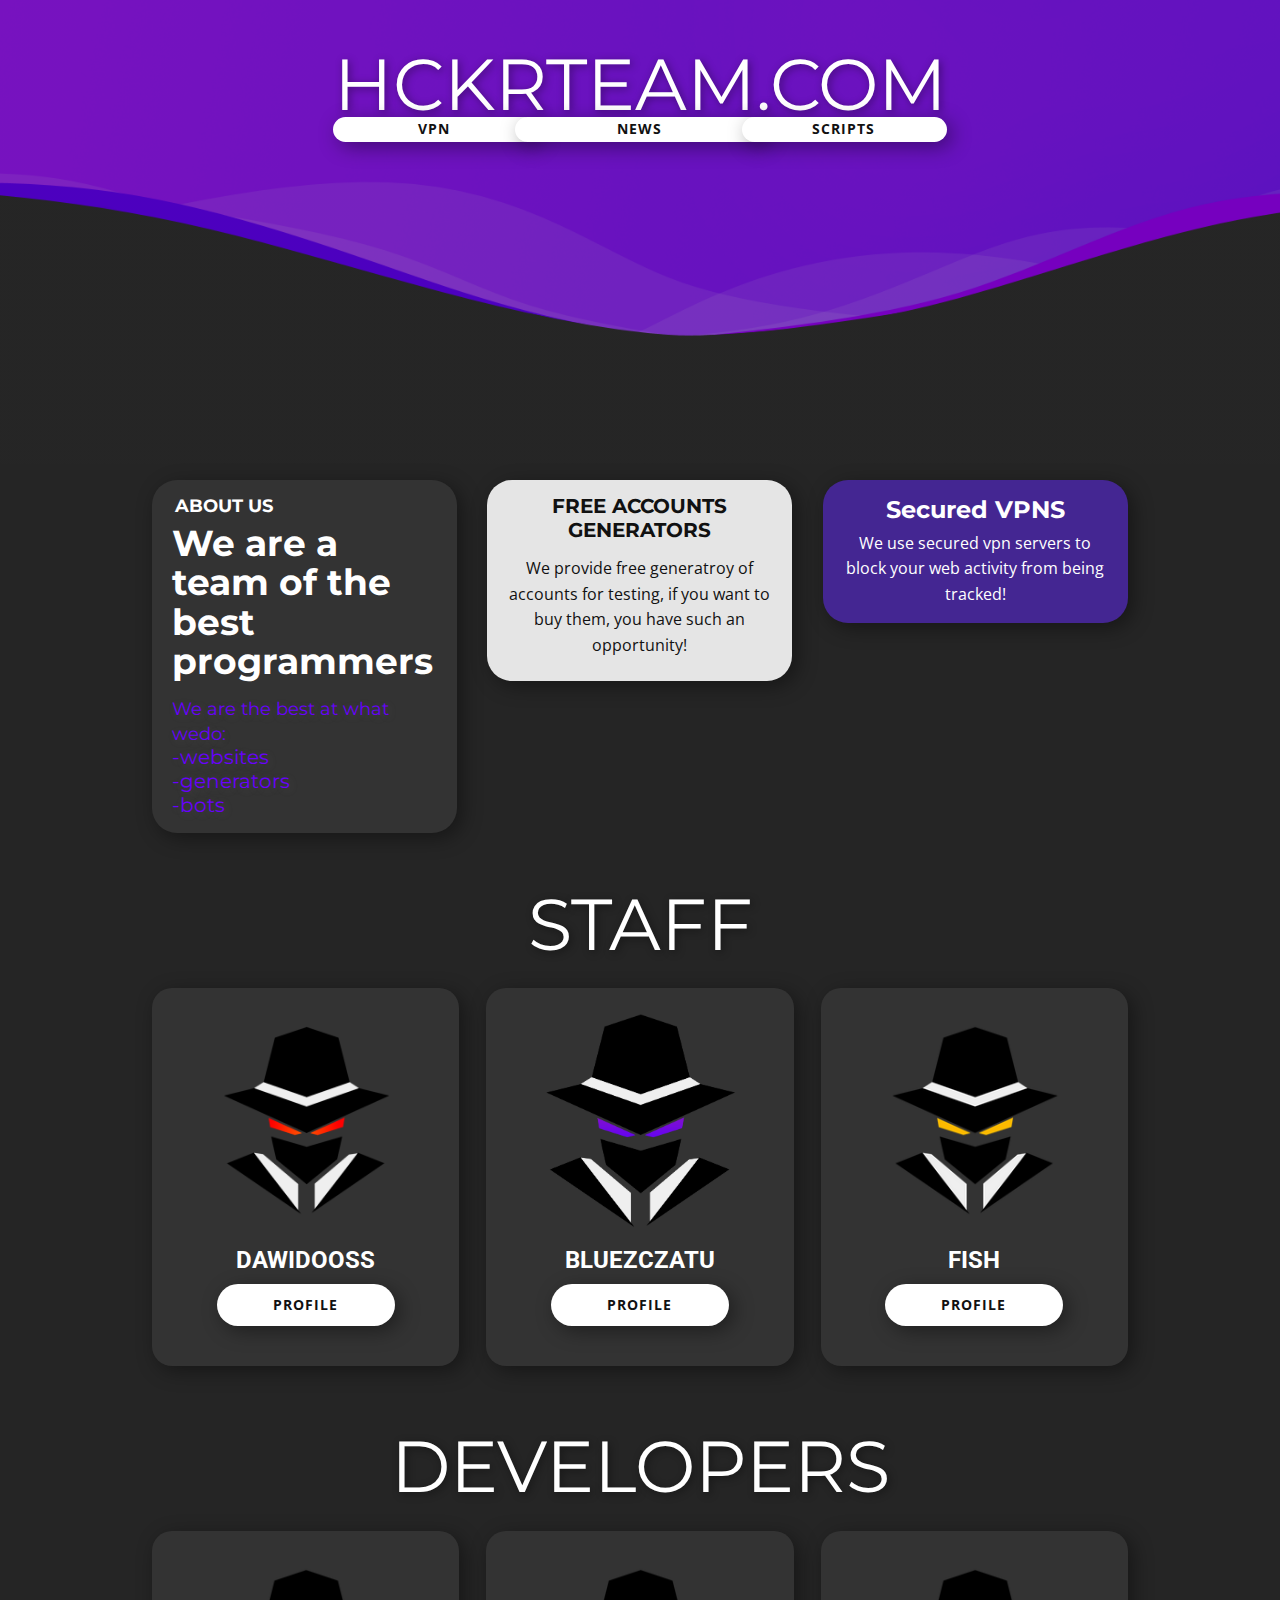
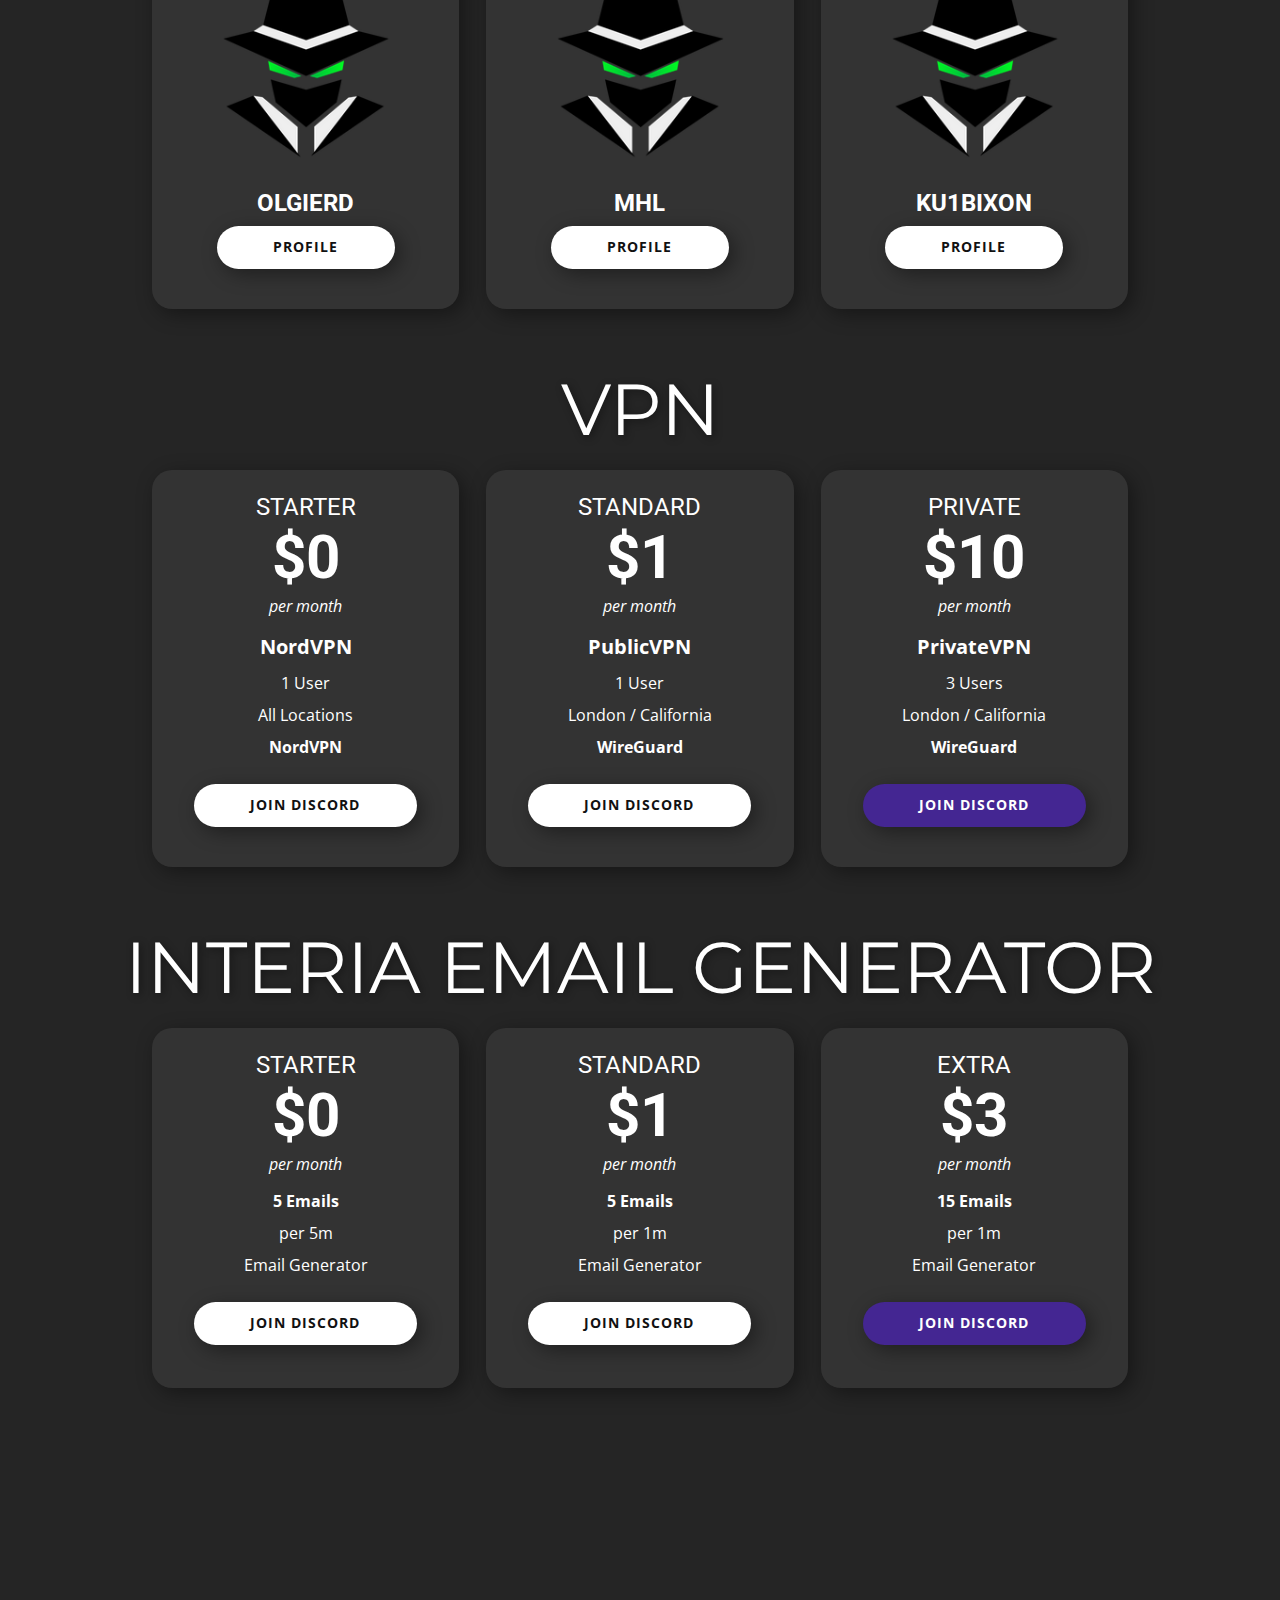
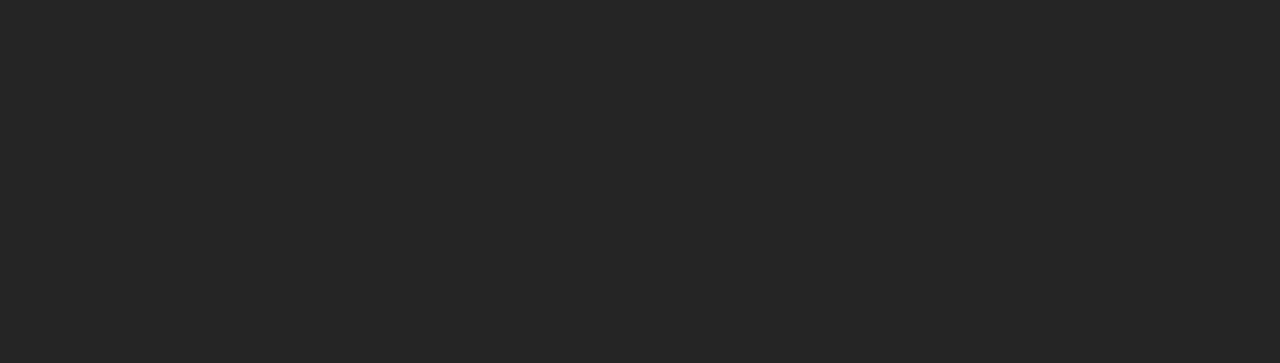
==== commit f6392562: "Update index.html" ====
--- a/index.html
+++ b/index.html
@@ -175,7 +175,7 @@
               <div class="u-container-layout u-similar-container u-container-layout-1">
                 <h4 class="u-align-center u-text u-text-default u-text-2">STARTER</h4>
                 <h4 class="u-align-center u-text u-text-default u-text-white u-text-3">$0</h4>
-                <p class="u-align-center u-text u-text-4">per mounth</p>
+                <p class="u-align-center u-text u-text-4">per month</p>
                 <p class="u-align-center u-text u-text-5">
                   <span style="font-weight: 700; font-size: 1.25rem;">NordVPN</span>
                   <br>1 User<br>All Locations<br>
@@ -186,9 +186,9 @@
             </div>
             <div class="u-align-center u-container-style u-grey-80 u-list-item u-radius-20 u-repeater-item u-shape-round u-video-cover u-list-item-2">
               <div class="u-container-layout u-similar-container u-container-layout-2">
-                <h4 class="u-align-center u-text u-text-default u-text-6">STANDART</h4>
+                <h4 class="u-align-center u-text u-text-default u-text-6">STANDARD</h4>
                 <h4 class="u-align-center u-text u-text-default u-text-7">$1</h4>
-                <p class="u-align-center u-text u-text-8">per mounth</p>
+                <p class="u-align-center u-text u-text-8">per month</p>
                 <p class="u-align-center u-text u-text-9">
                   <span style="font-weight: 700; font-size: 1.25rem;">PublicVPN</span>
                   <br>1 User<br>London / California<br>
@@ -202,7 +202,7 @@
               <div class="u-container-layout u-similar-container u-container-layout-3">
                 <h4 class="u-align-center u-text u-text-default u-text-10">PRIVATE</h4>
                 <h4 class="u-align-center u-text u-text-default u-text-11">$10</h4>
-                <p class="u-align-center u-text u-text-12">per mounth</p>
+                <p class="u-align-center u-text u-text-12">per month</p>
                 <p class="u-align-center u-text u-text-13">
                   <span style="font-weight: 700; font-size: 1.25rem;">PrivateVPN</span>
                   <br>3 Users<br>London / California<br>
@@ -224,7 +224,7 @@
               <div class="u-container-layout u-similar-container u-container-layout-1">
                 <h4 class="u-align-center u-text u-text-default u-text-2">STARTER</h4>
                 <h4 class="u-align-center u-text u-text-default u-text-white u-text-3">$0</h4>
-                <p class="u-align-center u-text u-text-4">per mounth</p>
+                <p class="u-align-center u-text u-text-4">per month</p>
                 <p class="u-align-center u-text u-text-5"><b>5 Emails</b>
                   <br>per 5m<br>Email Generator
                 </p>
@@ -233,9 +233,9 @@
             </div>
             <div class="u-align-center u-container-style u-grey-80 u-list-item u-radius-20 u-repeater-item u-shape-round u-video-cover u-list-item-2">
               <div class="u-container-layout u-similar-container u-container-layout-2">
-                <h4 class="u-align-center u-text u-text-default u-text-6">STANDART</h4>
+                <h4 class="u-align-center u-text u-text-default u-text-6">STANDARD</h4>
                 <h4 class="u-align-center u-text u-text-default u-text-7">$1</h4>
-                <p class="u-align-center u-text u-text-8">per mounth</p>
+                <p class="u-align-center u-text u-text-8">per month</p>
                 <p class="u-align-center u-text u-text-9"><b>5 Emails</b>
                   <br>per 1m<br>Email Generator
                 </p>
@@ -247,7 +247,7 @@
               <div class="u-container-layout u-similar-container u-container-layout-3">
                 <h4 class="u-align-center u-text u-text-default u-text-10">EXTRA</h4>
                 <h4 class="u-align-center u-text u-text-default u-text-11">$3</h4>
-                <p class="u-align-center u-text u-text-12">per mounth</p>
+                <p class="u-align-center u-text u-text-12">per month</p>
                 <p class="u-align-center u-text u-text-13"><b>15 Emails</b>
                   <br>per 1m<br>Email Generator<br>
                 </p>
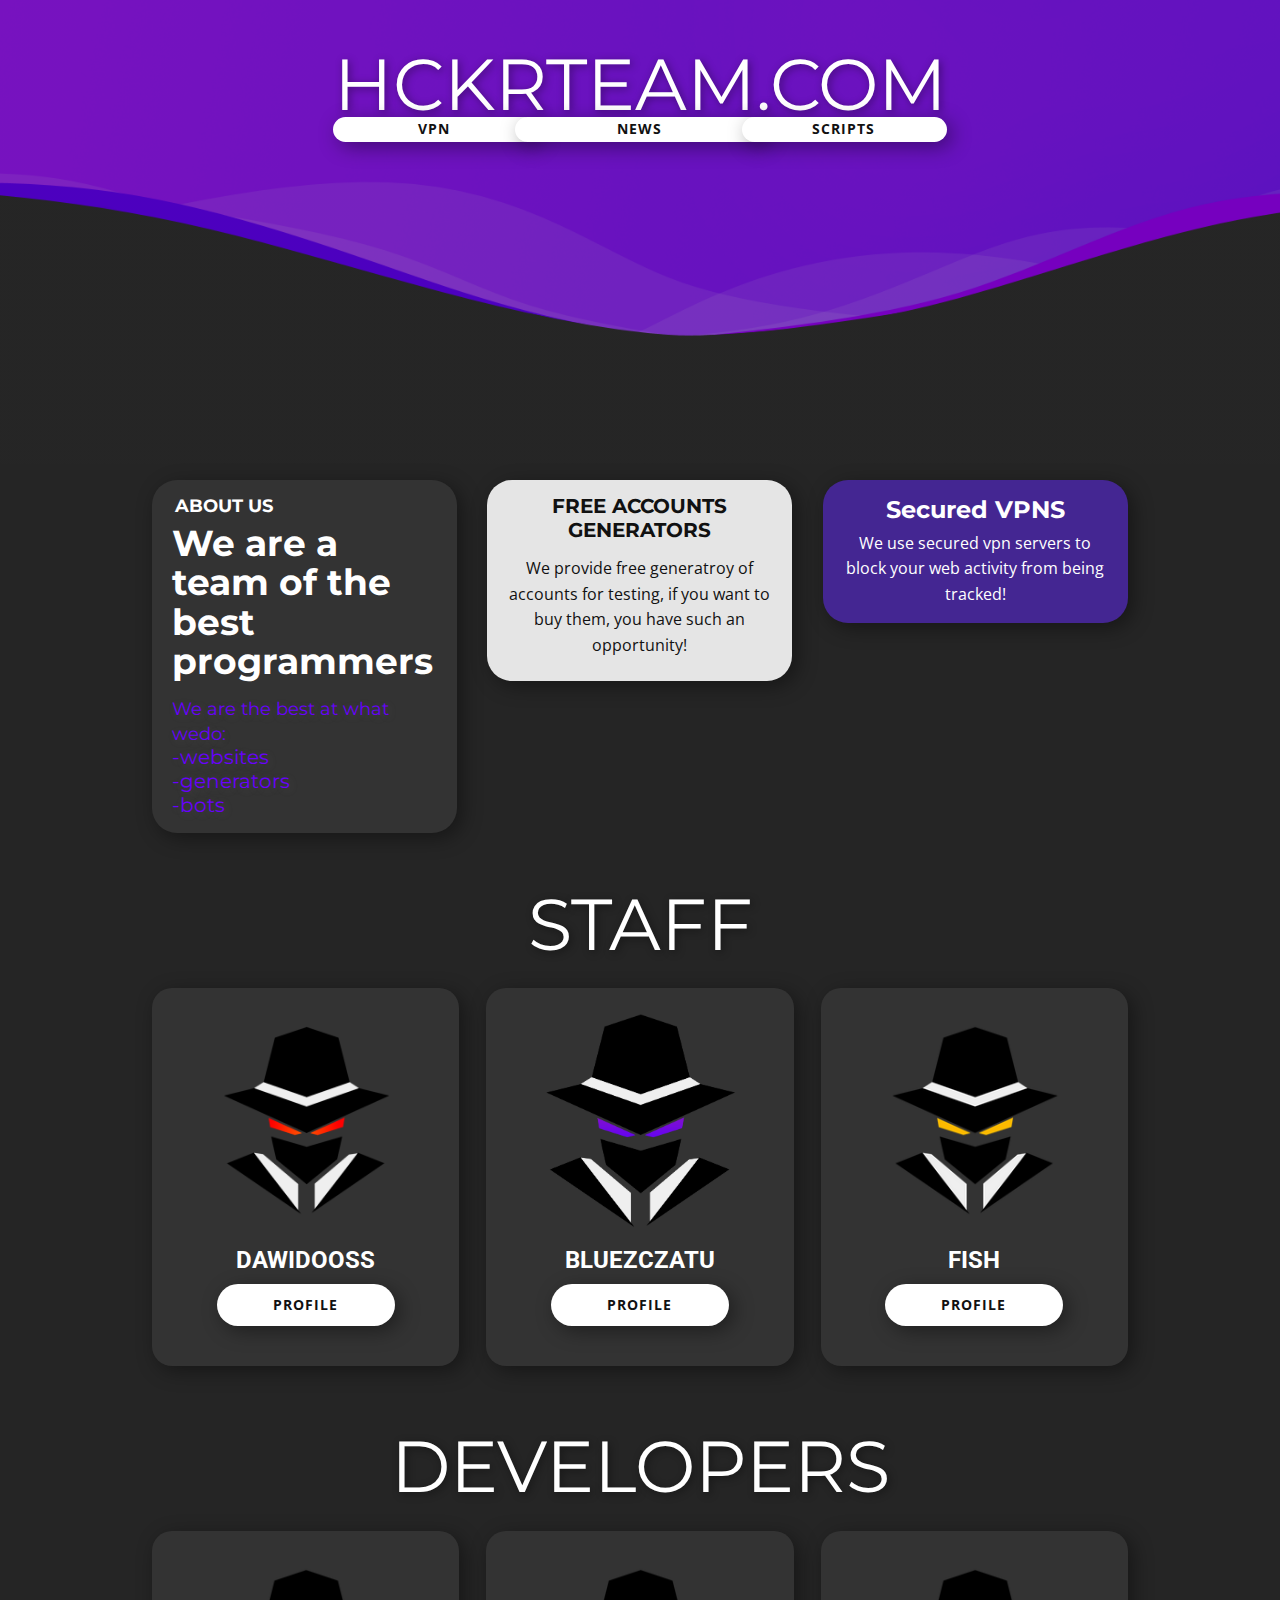
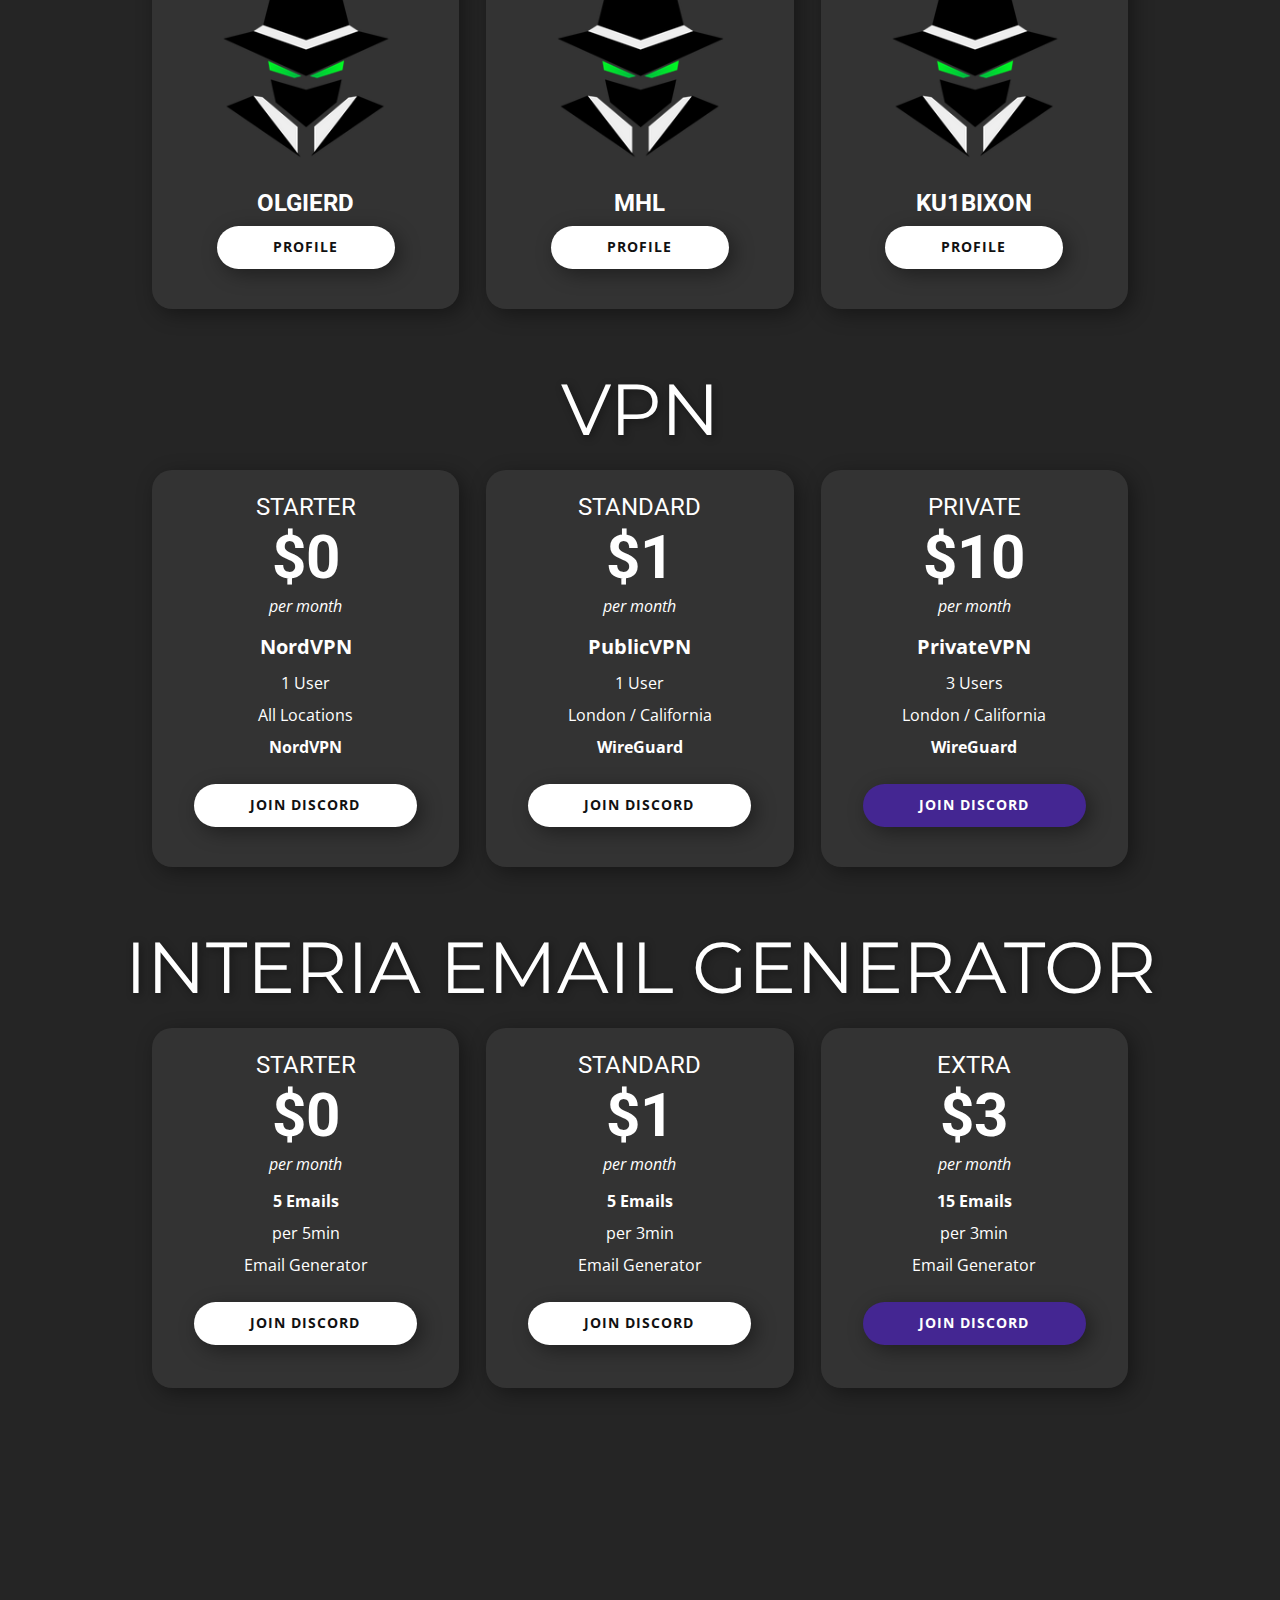
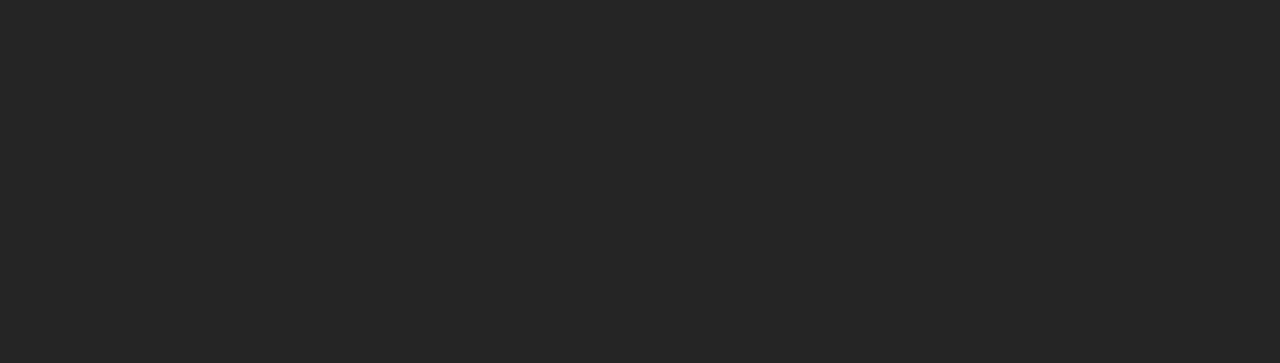
==== commit 99c920bf: "Update index.html" ====
--- a/index.html
+++ b/index.html
@@ -226,7 +226,7 @@
                 <h4 class="u-align-center u-text u-text-default u-text-white u-text-3">$0</h4>
                 <p class="u-align-center u-text u-text-4">per month</p>
                 <p class="u-align-center u-text u-text-5"><b>5 Emails</b>
-                  <br>per 5m<br>Email Generator
+                  <br>per 5min<br>Email Generator
                 </p>
                 <a href="https://dc.hckrteam.com" class="u-border-none u-btn u-btn-round u-button-style u-hover-grey-80 u-radius-50 u-white u-btn-1" target="_blank"> JOIN DISCORD</a>
               </div>
@@ -237,7 +237,7 @@
                 <h4 class="u-align-center u-text u-text-default u-text-7">$1</h4>
                 <p class="u-align-center u-text u-text-8">per month</p>
                 <p class="u-align-center u-text u-text-9"><b>5 Emails</b>
-                  <br>per 1m<br>Email Generator
+                  <br>per 3min<br>Email Generator
                 </p>
                 <a href="https://dc.hckrteam.com" class="u-border-none u-btn u-btn-round u-button-style u-hover-grey-80 u-radius-50 u-white u-btn-2" target="_blank"> JOIN DISCORD<br>
                 </a>
@@ -249,7 +249,7 @@
                 <h4 class="u-align-center u-text u-text-default u-text-11">$3</h4>
                 <p class="u-align-center u-text u-text-12">per month</p>
                 <p class="u-align-center u-text u-text-13"><b>15 Emails</b>
-                  <br>per 1m<br>Email Generator<br>
+                  <br>per 3min<br>Email Generator<br>
                 </p>
                 <a href="https://dc.hckrteam.com" class="u-border-none u-btn u-btn-round u-button-style u-custom-color-2 u-hover-grey-80 u-radius-50 u-btn-3" target="_blank"> JOIN DISCORD</a>
               </div>
